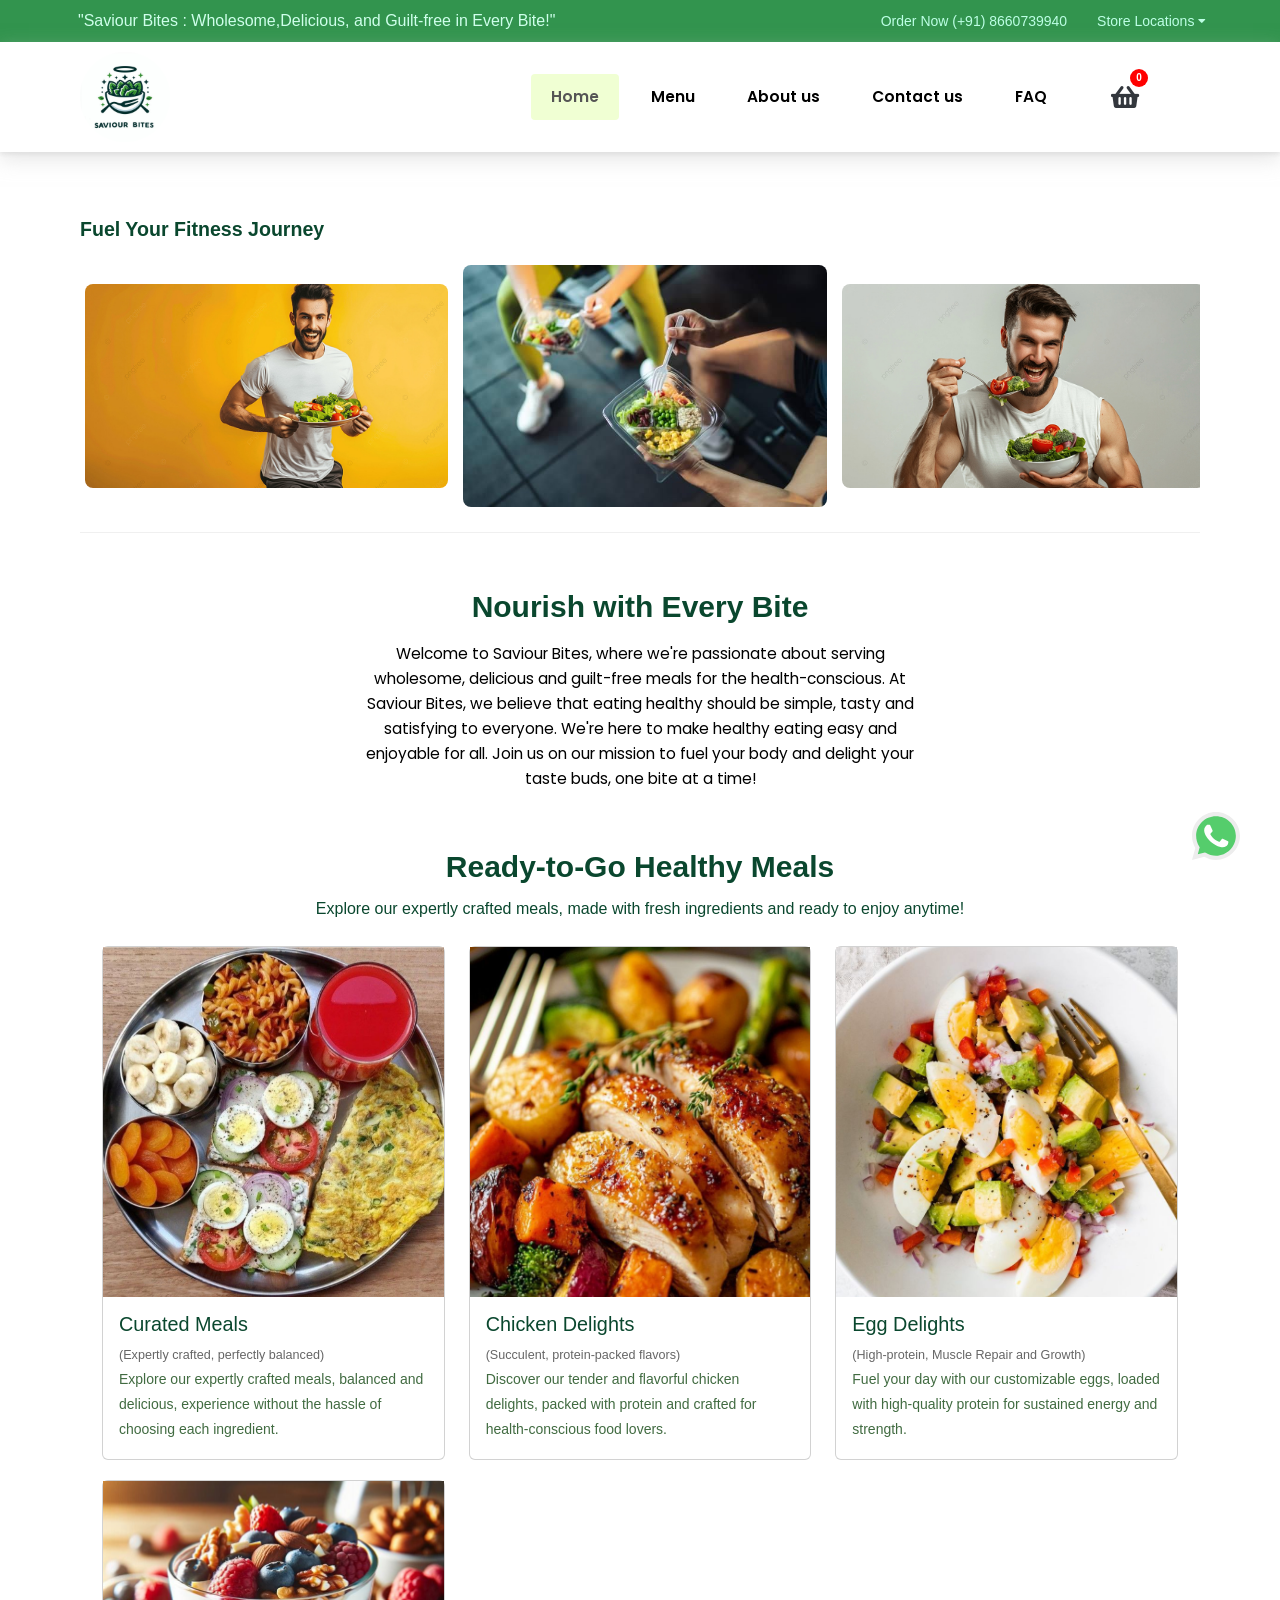
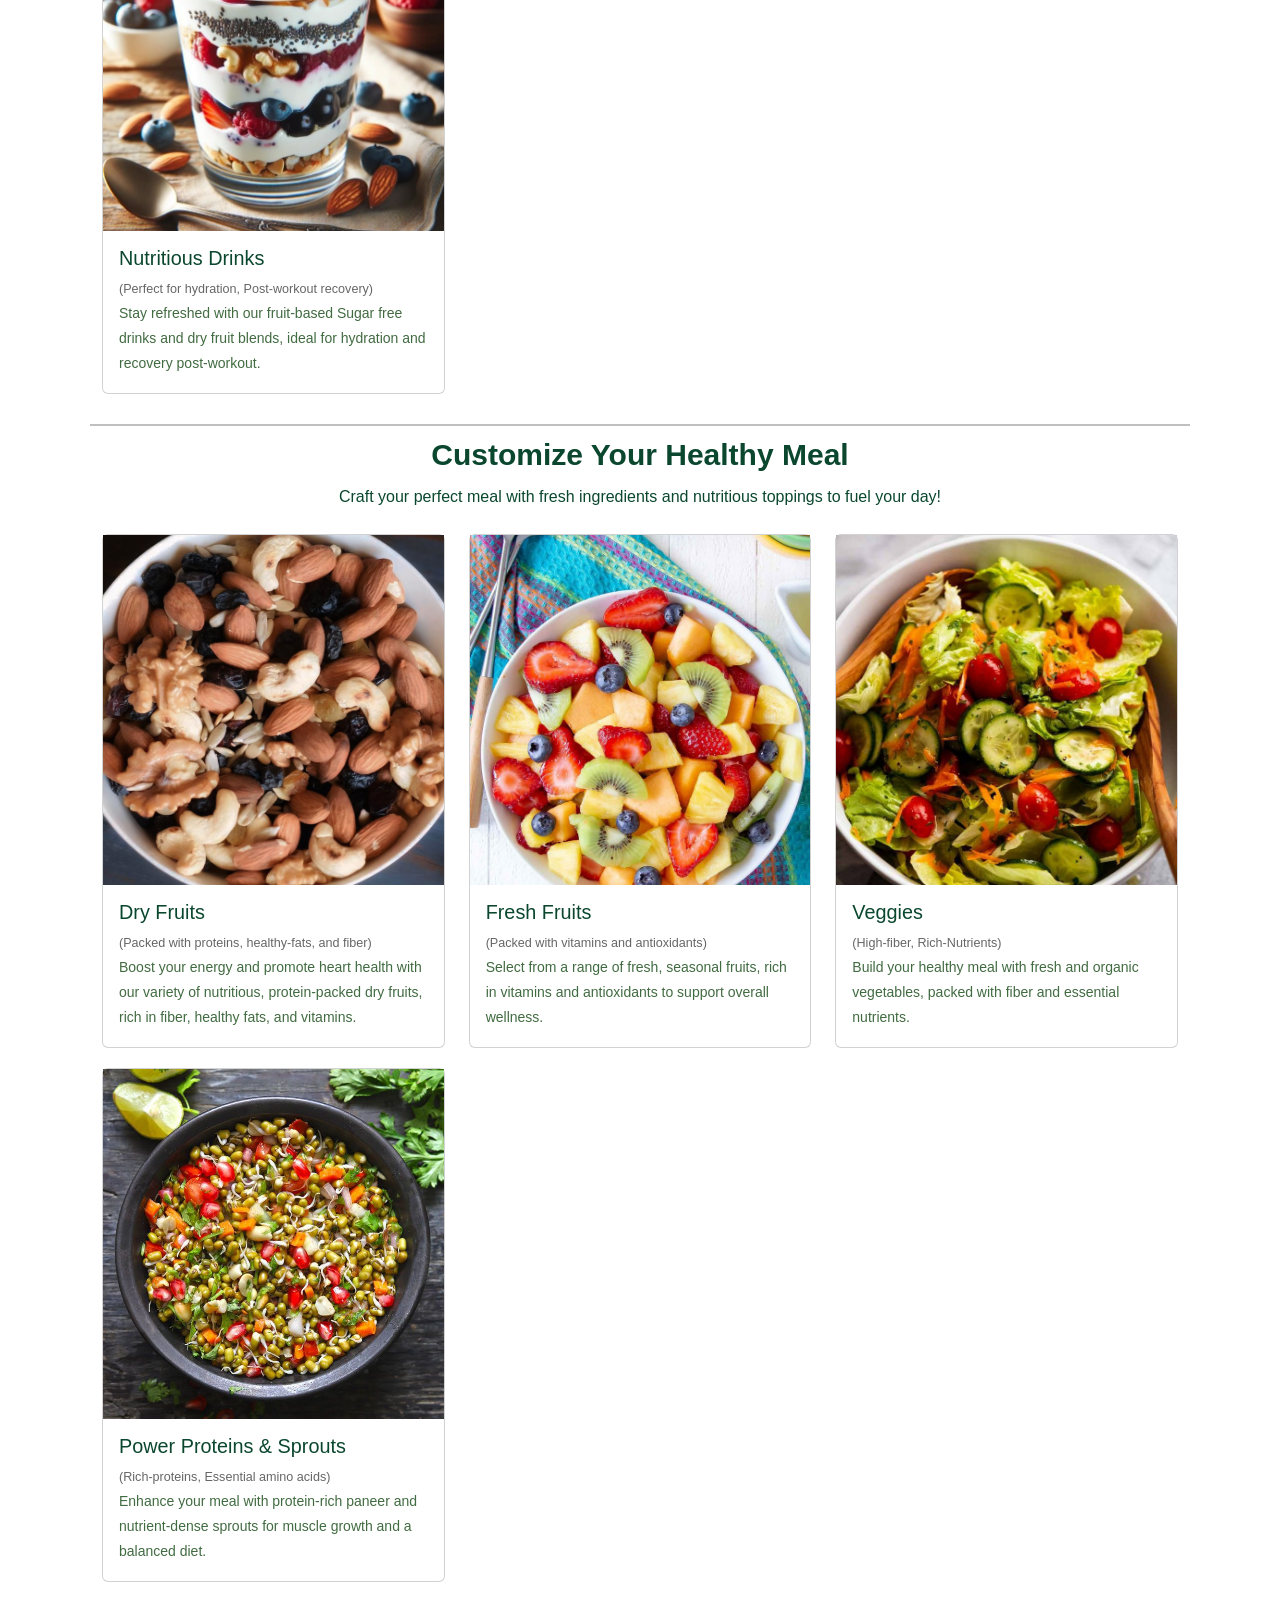
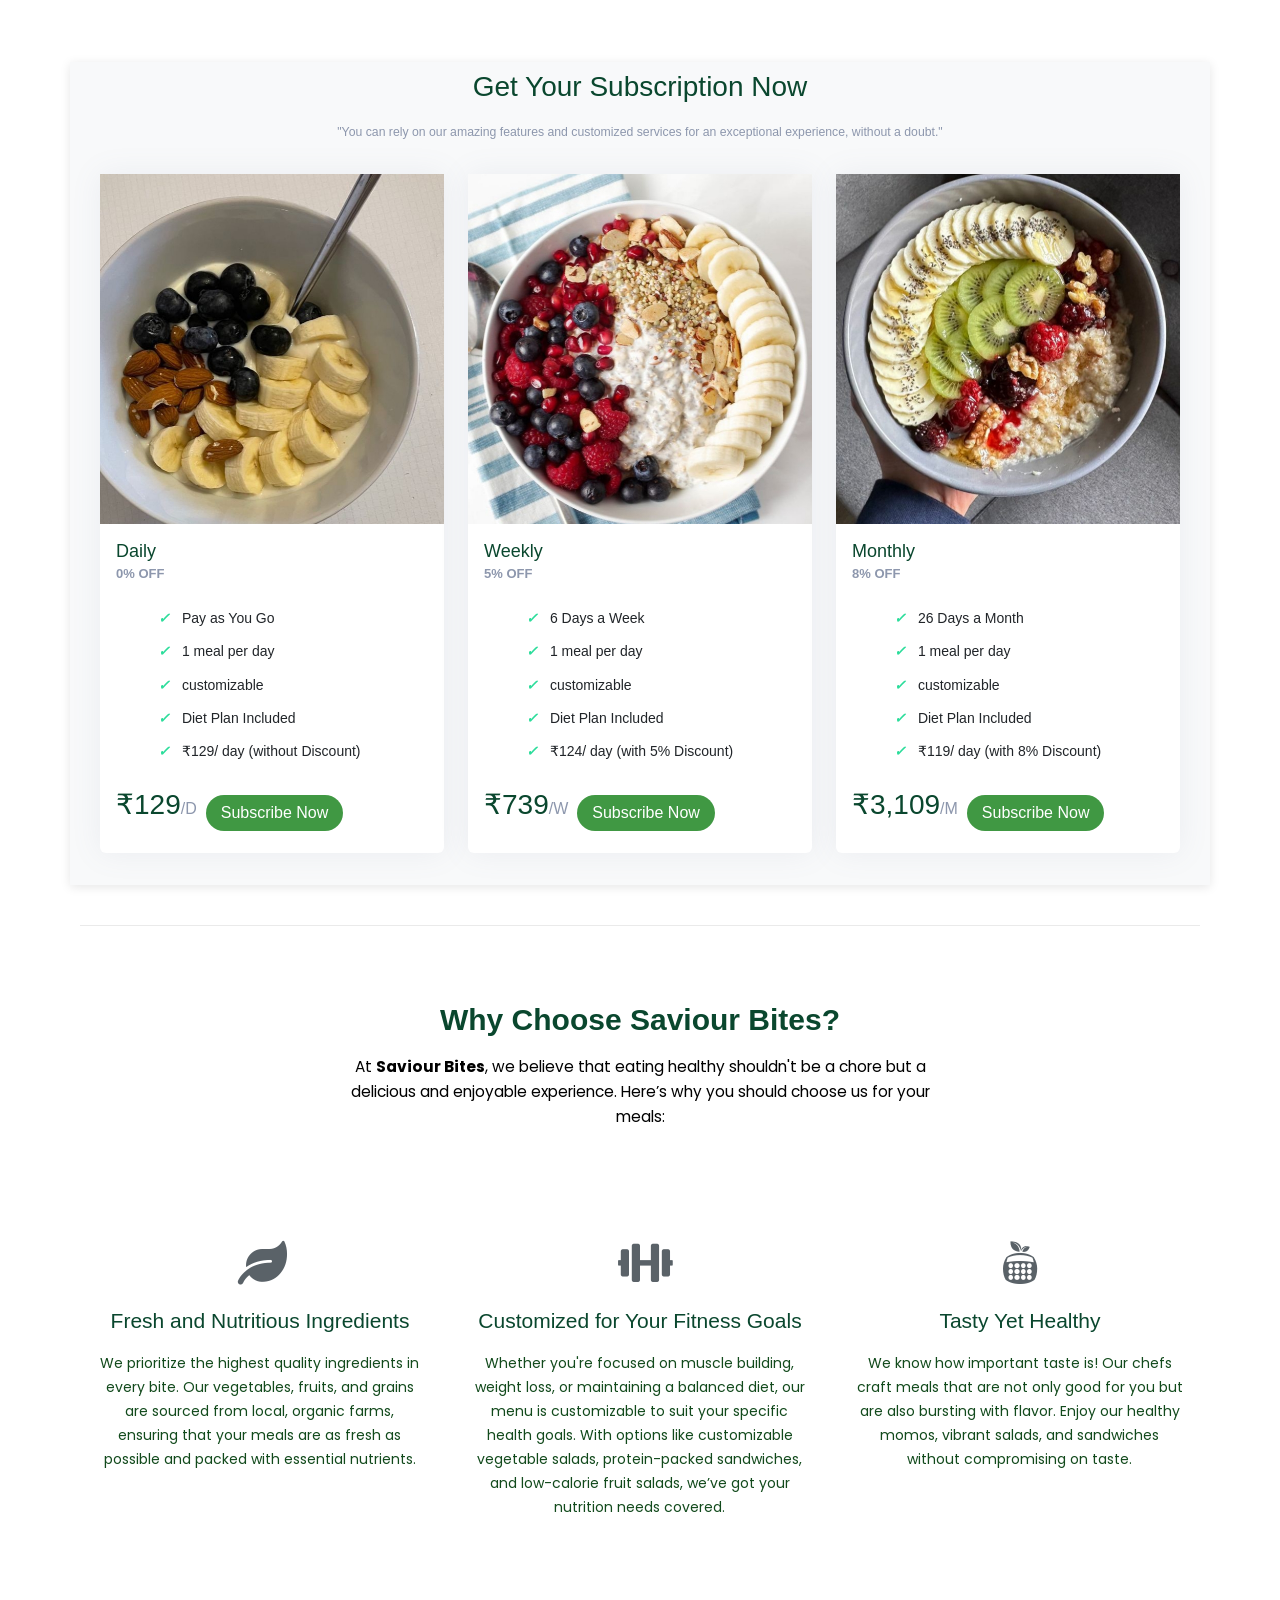
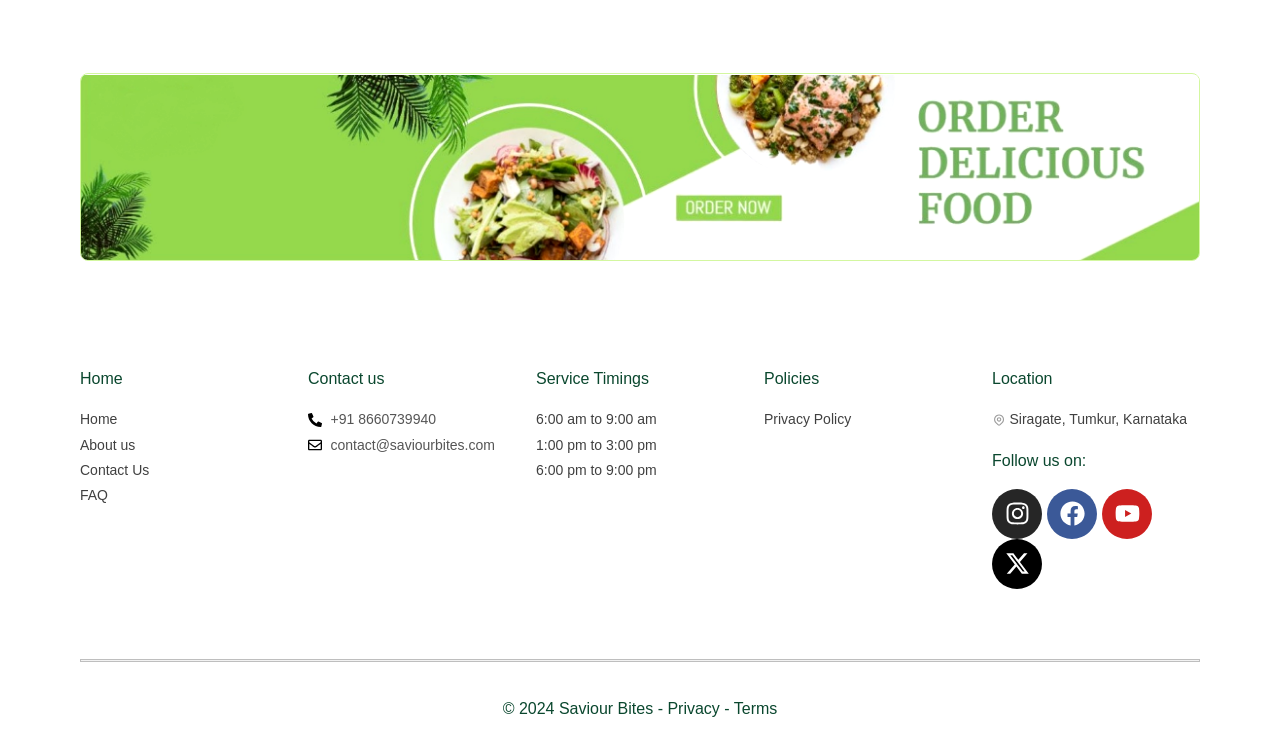
==== index.html @ cc103e24 "Add files via upload" ====
<!DOCTYPE html>
<html lang = "en">
<head>
    <meta charset = "UTF-8">
    <meta name = "viewport" content = "width=device-width, initial scale = 1.0" >
    <title>Saviour Bites</title>

    <link rel = "stylesheet" href="css/style.css?v=1.0">
    <link href ="https://cdn.jsdelivr.net/npm/bootstrap@5.3.0-alpha2/dist/css/bootstrap.min.css" rel="stylesheet"
      integrity ="sha384-aFq/bzH65dt+w6FI2ooMVUpc+21e0SRygnTpmBvdBgSdnuTN7QbdgL+OapgHtvPp" crossorigin="anonymous">

    <link href="https://cdn.jsdelivr.net/npm/bootstrap-icons/font/bootstrap-icons.css" rel="stylesheet">

      
      <meta name='robots' content='max-image-preview:large'/>
      <script>
          window._wca = window._wca || [];
      </script>

      <link rel="dns-prefetch" href="//fonts.googleapis.com">
      <link rel="dns-prefetch" href="//s.w.org">


      <link href="https://fonts.googleapis.com/css?family=Rubik:100,300,400,500,700|Poppins:100,300,400,500,700|Oswald:100,300,400,500,700&display=swap" rel="stylesheet">
      <link href="https://fonts.gstatic.com/s/rubik/v28/iJWKBXyIfDnIV7nBrXw.woff2" >
      <link href="https://fonts.gstatic.com/s/poppins/v21/pxiEyp8kv8JHgFVrJJfecg.woff2" >
      <link href="https://fonts.gstatic.com/s/poppins/v21/pxiByp8kv8JHgFVrLEj6Z1xlFQ.woff2" >
           
      <script type='application/javascript' id='pys-version-script'>
          console.log('PixelYourSite Free version 9.7.2');
      </script>

      <link rel='dns-prefetch' href='//stats.wp.com'/>
      <link rel='dns-prefetch' href='//www.googletagmanager.com'/>
 

      <link rel='stylesheet' id='freshio-style-css' href='css/wp-content-themes-freshio-Styles.css' type='text/css' media='all'/>
      <link rel='stylesheet' id='elementor-frontend-css' href='css/wp-content-plugins-elementor-frontend.css' type='text/css' media='all'/>
      <link rel='stylesheet' id='widget-nav-menu-css' href='css/navigation-bar.css' type='text/css' media='all'/>
      <link rel='stylesheet' id='google-fonts-1-css' href='https://fonts.googleapis.com/css?family=Rubik%3A100%2C100italic%2C200%2C200italic%2C300%2C300italic%2C400%2C400italic%2C500%2C500italic%2C600%2C600italic%2C700%2C700italic%2C800%2C800italic%2C900%2C900italic%7CPoppins%3A100%2C100italic%2C200%2C200italic%2C300%2C300italic%2C400%2C400italic%2C500%2C500italic%2C600%2C600italic%2C700%2C700italic%2C800%2C800italic%2C900%2C900italic%7COswald%3A100%2C100italic%2C200%2C200italic%2C300%2C300italic%2C400%2C400italic%2C500%2C500italic%2C600%2C600italic%2C700%2C700italic%2C800%2C800italic%2C900%2C900italic&#038;display=auto&#038;ver=9e6a04923c2b57bd9000aa3bba533e2a' type='text/css' media='all'/>
      <link rel="stylesheet" href="https://cdnjs.cloudflare.com/ajax/libs/font-awesome/5.15.4/css/all.min.css">
      <link rel="preconnect" href="https://fonts.gstatic.com/" crossorigin>


      <!-- For Adverstiement purpose through social media platforms-->
      <!-- Meta Pixel Code -->

      <script type='text/javascript'>
        !function(f, b, e, v, n, t, s) {
            if (f.fbq) return;
            n = f.fbq = function() {
                n.callMethod ? n.callMethod.apply(n, arguments) : n.queue.push(arguments)
            };
            if (!f._fbq) f._fbq = n;
            n.push = n;
            n.loaded = !0;
            n.version = '2.0';
            n.queue = [];
            t = b.createElement(e);
            t.async = !0;
            t.src = v;
            s = b.getElementsByTagName(e)[0];
            s.parentNode.insertBefore(t, s)
        }(window, document, 'script', 'https://connect.facebook.net/en_US/fbevents.js?v=next');
    
        fbq('init', 'YOUR_PIXEL_ID');

        fbq('track', 'PageView');
    </script>
    
    <noscript>
        <img height="1" width="1" style="display:none" alt="fbpx"
            src="Images/https://www.facebook.com/tr?id=YOUR_PIXEL_ID&ev=PageView&noscript=1"/>
    </noscript>

    <!-- End Meta Pixel Code -->
      
    <!-- Jetpack Open Graph Tags     --  used to control how your website's content appears when it's shared on social media platforms-->

      <meta property="og:type" content="website"/>
      <meta property="og:title" content="Saviour Bites"/>
      <meta property="og:description" content="Saviour Bites : Wholesome,Delicious, and Guilt-free in Every Bite!"/>
      <meta property="og:url" content="https://saviourbites.com"/>
      <meta property="og:site_name" content="Saviour Bites"/>
      <meta property="og:image" content="https://saviourbites.com/Images/Saviour Bites.jpeg"/>
      <meta property="og:image:width" content="1500"/>
      <meta property="og:image:height" content="700"/>
      <meta property="og:image:alt" content="Saviour Bites Logo"/>
      <meta property="og:locale" content="en_US"/>
      <meta name="twitter:text:title" content="Saviour Bites"/>
      <meta name="twitter:card" content="summary_large_image"/>

      <!-- End Jetpack Open Graph Tags -->


           <link rel="icon" href="Images/Saviour Bites.jpeg" sizes="32x32"/>
           <link rel="icon" href="Images/Saviour Bites.jpeg" sizes="192x192"/>
           <link rel="apple-touch-icon" href="Images/Saviour Bites.jpeg"/>
           <meta name="msapplication-TileImage" content="Images/Saviour Bites.jpeg"/>

</head>

<body>
    <div data-elementor-type="header" data-elementor-id="8559" class="elementor elementor-8559 elementor-location-header" data-elementor-post-type="elementor_library">      
        <div class="elementor-section elementor-top-section elementor-element elementor-element-5d0e5c3 elementor-hidden-tablet elementor-hidden-mobile elementor-section-boxed elementor-section-height-default elementor-section-height-default" data-id="5d0e5c3" data-element_type="section" data-settings="{&quot;background_background&quot;:&quot;classic&quot;}">
            <div class="elementor-container elementor-column-gap-default">
                <div class="elementor-column elementor-col-33 elementor-top-column elementor-element elementor-element-5bac8dc" data-id="5bac8dc" data-element_type="column">
                    <div class="elementor-widget-wrap elementor-element-populated">
                        <div class="elementor-element elementor-element-616f08c elementor-widget elementor-widget-heading" data-id="616f08c" data-element_type="widget" data-widget_type="heading.default">
                            <div class="elementor-widget-container">
                                <h2 class="elementor-heading-title elementor-size-default">"Saviour Bites : Wholesome,Delicious, and Guilt-free in Every Bite!"</h2>
                            </div>
                        </div>
                    </div>
                </div>

                <div class="elementor-column elementor-col-33 elementor-top-column elementor-element elementor-element-6a9e9ea" data-id="6a9e9ea" data-element_type="column">
                    <div class="elementor-widget-wrap elementor-element-populated">
                        <div class="elementor-element elementor-element-df2bffa elementor-widget elementor-widget-icon-box" data-id="df2bffa" data-element_type="widget" data-widget_type="icon-box.default">
                            <div class="elementor-widget-container">
                                <div class="elementor-icon-box-wrapper">
                                    <div class="elementor-icon-box-content">
                                        <h3 class="elementor-icon-box-title">
                                            <a target="_blank" href="https://api.whatsapp.com/send?phone=918660739940" rel="nofollow noopener noreferrer" class="wa__stt wa__stt_online">Order Now (+91) 8660739940</a>
                                        </h3>
                                    </div>
                                </div>
                            </div>
                        </div>
                    </div>
                </div>

                <div class="elementor-column elementor-col-33 elementor-top-column elementor-element elementor-element-4b9b57f" data-id="4b9b57f" data-element_type="column">
                    <div class="elementor-widget-wrap elementor-element-populated">
                        <div class="elementor-element elementor-element-154e8f0 elementor-nav-menu__align-end elementor-nav-menu--stretch elementor-nav-menu__text-align-center elementor-nav-menu--dropdown-tablet elementor-widget elementor-widget-nav-menu" data-id="154e8f0" data-element_type="widget" data-settings="{&quot;full_width&quot;:&quot;stretch&quot;,&quot;layout&quot;:&quot;horizontal&quot;,&quot;submenu_icon&quot;:{&quot;value&quot;:&quot;&lt;i class=\&quot;fas fa-caret-down\&quot;&gt;&lt;\/i&gt;&quot;,&quot;library&quot;:&quot;fa-solid&quot;}}" data-widget_type="nav-menu.default">
                            <div class="elementor-widget-container">
                                <nav aria-label="Menu" class="elementor-nav-menu--main elementor-nav-menu__container elementor-nav-menu--layout-horizontal e--pointer-none">
                                    <ul id="menu-1-154e8f0" class="elementor-nav-menu">
                                        <li class="menu-item menu-item-type-custom menu-item-object-custom menu-item-has-children menu-item-8462">
                                            <a href="#" class="elementor-item elementor-item-anchor" tabindex="-1">Store locations
                                               <i class="fas fa-caret-down dropdown-icon"></i> <!-- Added dropdown icon here -->
                                            </a>
                                            <ul class="submenu elementor-nav-menu">
                                                <li class="loc1 menu-item menu-item-type-custom menu-item-object-custom menu-item-8460">
                                                    <a href="#" class="elementor-sub-item">Tumkur, Karnataka</a>
                                                </li>
                                            </ul>
                                        </li>
                                    </ul>
                                </nav>
                                <nav class="elementor-nav-menu--dropdown elementor-nav-menu__container" aria-hidden="true">
                                    <ul id="menu-2-154e8f0" class="elementor-nav-menu">
                                        <li class="menu-item menu-item-type-custom menu-item-object-custom menu-item-has-children menu-item-8462">
                                            <a href="#" class="elementor-item elementor-item-anchor" tabindex="-1">Store locations
                                                <i class="fas fa-caret-down dropdown-icon"></i> <!-- Added dropdown icon here -->
                                            </a>
                                            <ul class="submenu elementor-nav-menu">
                                                <li class="loc1 menu-item menu-item-type-custom menu-item-object-custom menu-item-8460">
                                                    <a href="#" class="elementor-sub-item" tabindex="-1">Tumkur, Karnataka</a>
                                                </li>
                                            </ul>
                                        </li>
                                    </ul>
                                </nav>
                            </div>
                        </div>
                    </div>
                </div>
            </div>
        </div>

        <!--Navigation-->
        <section class="elementor-section elementor-top-section elementor-element elementor-element-4797636 elementor-hidden-tablet elementor-hidden-mobile elementor-section-boxed elementor-section-height-default elementor-section-height-default" data-id="4797636" data-element_type="section" data-settings="{&quot;background_background&quot;:&quot;classic&quot;,&quot;sticky&quot;:&quot;top&quot;,&quot;sticky_on&quot;:[&quot;desktop&quot;,&quot;tablet&quot;,&quot;mobile&quot;],&quot;sticky_offset&quot;:0,&quot;sticky_effects_offset&quot;:0}">
            <div class="elementor-container elementor-column-gap-default">
                <div class="elementor-column elementor-col-33 elementor-top-column elementor-element elementor-element-88d2fa5" data-id="88d2fa5" data-element_type="column">
                    <div class="elementor-widget-wrap elementor-element-populated elementor-element-5797">
                        <div class="elementor-element elementor-element-40a7931 elementor-widget elementor-widget-image" data-id="40a7931" data-element_type="widget" data-widget_type="image.default">
                            <div class="elementor-widget-container">
                                <a href="https://saviourbites.com">
                                    <img width="404" height="296" src="Images/Saviour Bites.jpeg" class="attachment-full size-full wp-image-7070" alt="Saviour Bites Logo" fetchpriority="high">
                                </a>
                            </div>
                        </div>
                    </div>
                </div>    
                <div class="elementor-column elementor-col-33 elementor-top-column elementor-element elementor-element-2c1681c" data-id="2c1681c" data-element_type="column">
                    <div class="elementor-widget-wrap elementor-element-populated">
                        <div class="elementor-element elementor-element-26db349 elementor-nav-menu__align-end elementor-nav-menu--stretch elementor-nav-menu__text-align-center elementor-nav-menu--dropdown-tablet elementor-nav-menu--toggle elementor-nav-menu--burger elementor-widget elementor-widget-nav-menu" data-id="26db349" data-element_type="widget" data-settings="{&quot;full_width&quot;:&quot;stretch&quot;,&quot;layout&quot;:&quot;horizontal&quot;,&quot;submenu_icon&quot;:{&quot;value&quot;:&quot;&lt;i class=\&quot;fas fa-caret-down\&quot;&gt;&lt;\/i&gt;&quot;,&quot;library&quot;:&quot;fa-solid&quot;},&quot;toggle&quot;:&quot;burger&quot;}" data-widget_type="nav-menu.default">
                            <div class="elementor-widget-container">
                                <nav aria-label="Menu" class="elementor-nav-menu--main elementor-nav-menu__container elementor-nav-menu--layout-horizontal e--pointer-background e--animation-fade">
                                    <ul id="menu-1-26db349" class="elementor-nav-menu">
                                        <li class="menu-item menu-item-type-post_type menu-item-object-page menu-item-home current-menu-item page_item page-item-55 current_page_item menu-item-7123">
                                            <a href="https://saviourbites.com" aria-current="page" class="elementor-item elementor-item-active">Home</a>
                                        </li>
                                        <li class="menu-item menu-item-type-post_type menu-item-object-page menu-item-7126">
                                            <a href="menu" class="elementor-item">Menu</a>
                                            <ul class="submenu">
                                                <li><a href="curatedmeals">Curated Meals</a></li>
                                                <li><a href="chicken">Chicken Delights</a></li>
                                                <li><a href="egg">Egg Delights</a></li>
                                                <li><a href="drinks">Nutritious Drinks</a></li>
                <!--                                <li><a href="heartybites">Hearty Bites</a></li>           -->
                                                <li><a href="dryfruits">Dry Fruits</a></li>
                                                <li><a href="fruits">Fresh Fruits</a></li>
                                                <li><a href="veggies">Veggies</a></li>
                                                <li><a href="sprouts">Power Proteins & Sprouts</a></li>

                                            </ul>
                                        </li>
                                        <li class="menu-item menu-item-type-post_type menu-item-object-page menu-item-7124">
                                            <a href="about" class="elementor-item">About us</a>
                                        </li>
                                        <li class="menu-item menu-item-type-post_type menu-item-object-page menu-item-7125">
                                            <a href="contact" class="elementor-item">Contact us</a>
                                        </li>
                                        <li class="menu-item menu-item-type-post_type menu-item-object-page menu-item-7125">
                                            <a href="faq" class="elementor-item ">FAQ</a>
                                        </li>
                                    </ul>
                                </nav>  
                                <div class="elementor-menu-toggle elementor-active" role="button" tabindex="0" aria-label="Menu Toggle" aria-expanded="false">
                                    <i aria-hidden="true" role="presentation" class="elementor-menu-toggle__icon--open fas fa-bars"></i>
                                    <i aria-hidden="true" role="presentation" class="elementor-menu-toggle__icon--close eicon-close"></i>
                                    <span class="elementor-screen-only">Menu</span>
                                </div>
                                <nav class="elementor-nav-menu--dropdown elementor-nav-menu--dropdown-1 elementor-nav-menu__container" aria-hidden="true">
                                    <ul id="menu-2-26db349" class="elementor-nav-menu">
                                        <li class="menu-item menu-item-type-post_type menu-item-object-page menu-item-home current-menu-item page_item page-item-55 current_page_item menu-item-7123">
                                            <a href="https://saviourbites.com" aria-current="page" class="elementor-item elementor-item-active" tabindex="-1">Home</a>
                                        </li>
                                        <li class="menu-item menu-item-type-post_type menu-item-object-page menu-item-7126">
                                            <a href="menu" class="elementor-item" tabindex="-1">Menu</a>
                                            <ul class="submenu">
                                                <li><a href="curatedmeals">Curated Meals</a></li>
                                                <li><a href="chicken">Chicken Delights</a></li>
                                                <li><a href="egg">Egg Delights</a></li>
                                                <li><a href="drinks">Nutritious Drinks</a></li>
                <!--                                <li><a href="heartybites">Hearty Bites</a></li>           -->
                                                <li><a href="dryfruits">Dry Fruits</a></li>
                                                <li><a href="fruits">Fresh Fruits</a></li>
                                                <li><a href="veggies">Veggies</a></li>
                                                <li><a href="sprouts">Power Proteins & Sprouts</a></li>                                                
                                            </ul>
                                        </li>
                                        <li class="menu-item menu-item-type-post_type menu-item-object-page menu-item-7124">
                                            <a href="about" class="elementor-item" tabindex="-1">About us</a>
                                        </li>
                                        <li class="menu-item menu-item-type-post_type menu-item-object-page menu-item-7125">
                                            <a href="contact" class="elementor-item" tabindex="-1">Contact us</a>
                                        </li>
                                        <li class="menu-item menu-item-type-post_type menu-item-object-page menu-item-7125">
                                            <a href="faq" class="elementor-item">FAQ</a>
                                        </li>
                                    </ul>
                                </nav>  
                            </div>
                        </div>
                    </div>
                </div>  

                <div id="cart-sidebar" class="cart-sidebar">
                    <div class="cart-header">
                        <button class="close-cart" onclick="toggleCart()">X</button>
                        <h2>Your Cart</h2>
                    </div>
                    <div id="cart-container">
                        <!-- Cart items will display here -->
                    </div>
                </div>
                    
                <div class=" elementor-column elementor-col-33 elementor-top-column elementor-element elementor-element-699006c elementor-hidden-tablet elementor-hidden-mobile" data-id="699006c" data-element_type="column">
                    <div class=" elementor-widget-wrap elementor-element-populated ">                 
        <!--            <a href="cart" class="elementor-button-1">    -->
                            <div class="icon-container" onclick="toggleCart()">
                                <i class="fas fa-shopping-basket fa-shopping-basket-1" aria-hidden="true"></i>
                                <span class="elementor-button-icon-qty" data-counter="0">0</span>
                            </div>
        <!--            </a>     -->
                    </div>
                </div>   
            </div>
        </section>

        <section class="elementor-section elementor-top-section elementor-element elementor-element-5eefcd9 elementor-hidden-desktop elementor-section-boxed elementor-section-height-default elementor-section-height-default" data-id="5eefcd9" data-element_type="section" data-settings="{&quot;background_background&quot;:&quot;classic&quot;,&quot;sticky&quot;:&quot;top&quot;,&quot;sticky_on&quot;:[&quot;desktop&quot;,&quot;tablet&quot;,&quot;mobile&quot;],&quot;sticky_offset&quot;:0,&quot;sticky_effects_offset&quot;:0}">
            <div class="elementor-container elementor-column-gap-default">
                <div class="elementor-column elementor-col-33 elementor-top-column elementor-element elementor-element-c3b3f83" data-id="c3b3f83" data-element_type="column">
                    <div class="elementor-widget-wrap elementor-element-populated">
                        <div class="elementor-element elementor-element-50c31d9 elementor-widget elementor-widget-image" data-id="50c31d9" data-element_type="widget" data-widget_type="image.default">
                            <div class="elementor-widget-container">
                                <a href="https://saviourbites.com">
                                    <img width="404" height="296" src="Images/Saviour Bites.jpeg" class="attachment-full size-full wp-image-7070" alt="Saviour Bites Logo" fetchpriority="high">
                                </a>
                            </div>
                        </div>
                    </div>
                </div> 

                   <!-- Cart Sidebar -->

                <div id="cart-sidebar-mobile" class="cart-sidebar">
                    <div class="cart-header">
                        <button class="close-cart" onclick="toggleCart()">X</button>
                        <h2>Your Cart</h2>
                    </div>
                    <div id="cart-container-mobile">
                        <!-- Cart items will display here -->
                    </div>
                </div>
                
                    
                <div class="elementor-column elementor-col-33 elementor-top-column elementor-element elementor-element-3c622f5" data-id="3c622f5" data-element_type="column">
                    <div class="elementor-widget-wrap elementor-element-populated">
                        <div class="icon-container" onclick="toggleCart()">
                            <i class="fas fa-shopping-basket fa-shopping-basket-1" aria-hidden="true"></i>
                            <span class="elementor-button-icon-qty" data-counter="0">0</span>
                        </div>
                    </div>
                </div>
                              
                           
                <div class="elementor-column elementor-col-33 elementor-top-column elementor-element elementor-element-59cdae3" data-id="59cdae3" data-element_type="column">
                    <div class="elementor-widget-wrap elementor-element-populated">
                        <div class="elementor-element elementor-element-4d78a4d elementor-nav-menu__align-end elementor-nav-menu--stretch elementor-nav-menu__text-align-center elementor-nav-menu--dropdown-tablet elementor-nav-menu--toggle elementor-nav-menu--burger elementor-widget elementor-widget-nav-menu" data-id="4d78a4d" data-element_type="widget" data-settings="{&quot;full_width&quot;:&quot;stretch&quot;,&quot;layout&quot;:&quot;horizontal&quot;,&quot;submenu_icon&quot;:{&quot;value&quot;:&quot;&lt;i class=\&quot;fas fa-caret-down\&quot;&gt;&lt;\/i&gt;&quot;,&quot;library&quot;:&quot;fa-solid&quot;},&quot;toggle&quot;:&quot;burger&quot;}" data-widget_type="nav-menu.default">
                            <nav aria-label="Menu" class="elementor-nav-menu--main elementor-nav-menu__container elementor-nav-menu--layout-horizontal e--pointer-underline e--animation-slide">
                                <ul id="menu-1-4d78a4d" class="elementor-nav-menu">
                                    <li class="menu-item menu-item-type-post_type menu-item-object-page menu-item-home current-menu-item page_item page-item-55 current_page_item menu-item-7123">
                                        <a href="https://saviourbites.com" aria-current="page" class="elementor-item elementor-item-active">Home</a>
                                    </li>
                                    <li class="menu-item menu-item-type-post_type menu-item-object-page menu-item-7126">
                                        <a href="menu" class="elementor-item">Menu</a>
                                        <ul class="submenu">
                                            <li><a href="curatedmeals">Curated Meals</a></li>
                                            <li><a href="chicken">Chicken Delights</a></li>
                                            <li><a href="egg">Egg Delights</a></li>
                                            <li><a href="drinks">Nutritious Drinks</a></li>
                <!--                                <li><a href="heartybites">Hearty Bites</a></li>           -->
                                            <li><a href="dryfruits">Dry Fruits</a></li>
                                            <li><a href="fruits">Fresh Fruits</a></li>
                                            <li><a href="veggies">Veggies</a></li>
                                            <li><a href="sprouts">Power Proteins & Sprouts</a></li>
                                            
                                        </ul>
                                    </li>
                                    <li class="menu-item menu-item-type-post_type menu-item-object-page menu-item-7124">
                                        <a href="about" class="elementor-item">About us</a>
                                    </li>
                                    <li class="menu-item menu-item-type-post_type menu-item-object-page menu-item-7125">
                                        <a href="contact" class="elementor-item">Contact us</a>
                                    </li>
                                    <li class="menu-item menu-item-type-post_type menu-item-object-page menu-item-7125">
                                        <a href="faq" class="elementor-item ">FAQ</a>
                                    </li>
                                </ul>
                            </nav>
                            <div class="toggle-1" role="button" tabindex="0" aria-label="Menu Toggle" aria-expanded="false">
                                <i aria-hidden="true" role="presentation" class="toggle-icon-open fas fa-bars"></i>
                                <i aria-hidden="true" role="presentation" class="toggle-icon-close  fas fa-times"></i>
                                <span class="elementor-screen-only">Menu</span>
                            </div>
                            <nav class="elementor-nav-menu--dropdown-1" aria-hidden="true">
                                <ul id="menu-expand widget_nav_menu" >
                                    <li class="menu-item menu-item-type-post_type menu-item-object-page menu-item-home current-menu-item nav-menu-mob page_item page-item-55 current_page_item menu-item-7123">
                                        <a href="https://saviourbites.com" aria-current="page" class="elementor-item elementor-item-active" tabindex="-1">Home</a>
                                    </li>
                                    <li class="menu-item menu-item-7126   ">
                                        <a href="menu" class="elementor-item accordion-menu nav-menu-mob" tabindex="-1">
                                            <span class="menu-text">Menu</span>
                                            <i class="bi bi-chevron-down ms-auto"></i>
                                        </a>
                                        <ul class="submenu-1" style="display: none;">
                                            <li><a href="curatedmeals">Curated Meals</a></li>
                                            <li><a href="chicken">Chicken Delights</a></li>
                                            <li><a href="egg">Egg Delights</a></li>
                                            <li><a href="drinks">Nutritious Drinks</a></li>
                <!--                                <li><a href="heartybites">Hearty Bites</a></li>           -->
                                            <li ><a href="dryfruits">Dry Fruits</a></li>
                                            <li><a href="fruits">Fresh Fruits</a></li>
                                            <li><a href="veggies">Veggies</a></li>
                                            <li><a href="sprouts">Power Proteins & Sprouts</a></li>                                           
                                            
                                        </ul>
                                    </li>
                                    <li class="menu-item menu-item-type-post_type menu-item-object-page menu-item-7124 nav-menu-mob">
                                        <a href="about" class="elementor-item " tabindex="-1">About us</a>
                                    </li>
                                    <li class="menu-item menu-item-type-post_type menu-item-object-page menu-item-7125 nav-menu-mob">
                                        <a href="contact" class="elementor-item " tabindex="-1">Contact us</a>
                                    </li>
                                    <li class="menu-item menu-item-type-post_type menu-item-object-page menu-item-7125 nav-menu-mob">
                                        <a href="faq" class="elementor-item ">FAQ</a>
                                    </li>
                                </ul>
                            </nav>  
                        </div>
                    </div>
                </div>
            </div>
        </section>
    </div> 

    <style id="redux-template-overrides"></style>

    
    <div data-elementor-type="wp-page" data-elementor-id="55" class="elementor elementor-55" data-elementor-post-type="page">
        <div class="elementor-section elementor-top-section elementor-element elementor-element-8b393b2 elementor-section-boxed elementor-section-height-default elementor-section-height-default" data-id="8b393b2" data-element_type="section">
            <div class="elementor-container elementor-column-gap-default">
                <div class="elementor-column elementor-col-100 elementor-top-column elementor-element elementor-element-f22ba72" data-id="f22ba72" data-element_type="column">
                    <div class="elementor-widget-wrap elementor-element-populated">
                        <div class="elementor-element elementor-element-6e1215a elementor-widget elementor-widget-heading" data-id="6e1215a" data-element_type="widget" data-widget_type="heading.default">
                            <div class="elementor-widget-container">
                                <h2 class="elementor-heading-title elementor-size-default " style="color : #0A472E;"><b>Fuel Your Fitness Journey</b></h2>
                            </div>
                        </div>

                        <style>
                            .swiper-slide {
                               margin-right: 5px !important; /* Adjust this value for the desired space between icons */
                               padding: 5px !important;
                           }

                       </style>

                        <!--Carousel swiper slide-->
                        <section class="elementor-section elementor-inner-section elementor-element elementor-element-7887283 elementor-section-boxed elementor-section-height-default elementor-section-height-default" data-id="7887283" data-element_type="section" style="padding: 0px;">
                            <div class="elementor-container elementor-column-gap-default" >
                                <div class="elementor-column elementor-col-100 elementor-inner-column elementor-element elementor-element-0f71100" data-id="0f71100" data-element_type="column" >
                                    <div class="elementor-widget-wrap elementor-element-populated" style="padding-bottom: 0px;">
                                        <div class="elementor-element elementor-element-e6e93fe elementor-widget elementor-widget-image-carousel" data-id="e6e93fe" data-element_type="widget" data-settings="{&quot;slides_to_show&quot;:&quot;3&quot;,&quot;slides_to_scroll&quot;:&quot;1&quot;,&quot;navigation&quot;:&quot;none&quot;,&quot;lazyload&quot;:&quot;yes&quot;,&quot;autoplay_speed&quot;:3000,&quot;autoplay&quot;:&quot;yes&quot;,&quot;pause_on_hover&quot;:&quot;yes&quot;,&quot;pause_on_interaction&quot;:&quot;yes&quot;,&quot;infinite&quot;:&quot;yes&quot;,&quot;speed&quot;:500,&quot;image_spacing_custom&quot;:{&quot;unit&quot;:&quot;px&quot;,&quot;size&quot;:20,&quot;sizes&quot;:[]},&quot;image_spacing_custom_tablet&quot;:{&quot;unit&quot;:&quot;px&quot;,&quot;size&quot;:&quot;&quot;,&quot;sizes&quot;:[]},&quot;image_spacing_custom_mobile&quot;:{&quot;unit&quot;:&quot;px&quot;,&quot;size&quot;:&quot;&quot;,&quot;sizes&quot;:[]}}" data-widget_type="image-carousel.default" >
                                            <div class="elementor-widget-container" >
                                                <div class="elementor-image-carousel-wrapper swiper" dir="ltr" >
                                                    <div class="elementor-image-carousel swiper-wrapper" aria-live="off">
                                                        <div class="swiper-slide" role="group" aria-roledescription="slide" aria-label="1 of 6" >
                                                            <a data-elementor-open-lightbox="yes" data-elementor-lightbox-slideshow="e6e93fe" data-elementor-lightbox-title="Man_Holding_Salad" data-e-action-hash="#elementor-action%3Aaction%3Dlightbox%26settings%3DeyJpZCI6ODkwOCwidXJsIjoiaHR0cHM6XC9cL3RoZXNpbXBseXNhbGFkLmNvbVwvd3AtY29udGVudFwvdXBsb2Fkc1wvMjAyMlwvMTFcLzIuanBnIiwic2xpZGVzaG93IjoiZTZlOTNmZSJ9" href="menu">
                                                                <figure>
                                                                    <img class="swiper-slide-image swiper-lazy" src="Images/Man_Holding_Salad.jpg" alt="Man_Holding_Salad"/>                                                                   
                                                                </figure>
                                                            </a>
                                                        </div>
                                                        <div class="swiper-slide" role="group" aria-roledescription="slide" aria-label="2 of 6">
                                                            <a data-elementor-open-lightbox="yes" data-elementor-lightbox-slideshow="e6e93fe" data-elementor-lightbox-title="Healthy_Eating_in_Gym" data-e-action-hash="#elementor-action%3Aaction%3Dlightbox%26settings%3DeyJpZCI6ODkwOSwidXJsIjoiaHR0cHM6XC9cL3RoZXNpbXBseXNhbGFkLmNvbVwvd3AtY29udGVudFwvdXBsb2Fkc1wvMjAyMlwvMTFcLzMuanBnIiwic2xpZGVzaG93IjoiZTZlOTNmZSJ9" href="menu">
                                                                <figure >
                                                                    <img class="swiper-slide-image swiper-lazy" src="Images/Healthy_Eating_in_Gym.jpg" alt="Healthy_Eating_in_Gym"/>                                                                    
                                                                </figure>
                                                            </a>
                                                        </div>
                                                        <div class="swiper-slide" role="group" aria-roledescription="slide" aria-label="3 of 6">
                                                            <a data-elementor-open-lightbox="yes" data-elementor-lightbox-slideshow="e6e93fe" data-elementor-lightbox-title="Man_Eating_Salad" data-e-action-hash="#elementor-action%3Aaction%3Dlightbox%26settings%3DeyJpZCI6ODkxMCwidXJsIjoiaHR0cHM6XC9cL3RoZXNpbXBseXNhbGFkLmNvbVwvd3AtY29udGVudFwvdXBsb2Fkc1wvMjAyMlwvMTFcLzQuanBnIiwic2xpZGVzaG93IjoiZTZlOTNmZSJ9" href="menu">
                                                                <figure >
                                                                    <img class="swiper-slide-image swiper-lazy" src="Images/Man_Eating_Salad.jpg"  alt="Man_Eating_Salad"/>                                                                    
                                                                </figure>
                                                            </a>
                                                        </div>                                
                                                    </div>
                                                </div>
                                            </div>
                                        </div>
                                        <div class="elementor-element elementor-element-bec878b elementor-widget-divider--view-line elementor-widget elementor-widget-divider" data-id="bec878b" data-element_type="widget" data-widget_type="divider.default" >
                                            <div class="elementor-widget-container" >
                                                <div class="elementor-divider" style="padding: 0px;">
                                                    <span class="elementor-divider-separator"></span>
                                                </div>
                                            </div>
                                        </div>
                                    </div>
                                </div>
                            </div>
                        </section>
                        

                        <!--Welcome to Saviour Bites-->
                        <section class="elementor-section elementor-top-section elementor-element elementor-element-62a266b elementor-section-boxed elementor-section-height-default elementor-section-height-default" data-id="62a266b" data-element_type="section" style="padding-top: 0px;">
                            <div class="elementor-container elementor-column-gap-default">
                                <div class="elementor-column elementor-col-100 elementor-top-column elementor-element elementor-element-3fc5981" data-id="3fc5981" data-element_type="column">
                                    <div class="elementor-widget-wrap elementor-element-populated">
                                        <div class="elementor-element elementor-element-3f0e1ee elementor-widget elementor-widget-heading" data-id="3f0e1ee" data-element_type="widget" data-widget_type="heading.default" style="padding-bottom: 5px;" >
                                            <div class="elementor-widget-container" >
                                                <h2 class="elementor-heading-title elementor-size-default" ><b>Nourish with Every Bite</b></h2>
                                            </div>
                                        </div>
                                        <div class="elementor-element elementor-element-c3faf10 elementor-widget elementor-widget-text-editor" data-id="c3faf10" data-element_type="widget" data-widget_type="text-editor.default">
                                            <div class="elementor-widget-container">
                                                <p>Welcome to Saviour Bites, where we're passionate about serving wholesome, delicious and guilt-free meals for the health-conscious. At Saviour Bites, we believe that eating healthy should be simple, tasty and satisfying to everyone. We're here to make healthy eating easy and enjoyable for all. Join us on our mission to fuel your body and delight your taste buds, one bite at a time!</p>
                                            </div>
                                        </div>
                                    </div>
                                </div>
                            </div>
                        </section> 

                        <style>
                            @media screen and (max-width: 768px) {
                                .elementor-element-40f1ee h3 {
                                    font-size: 10px !important; /* Reduce font size to fit */
                                    margin-top: 10px !important;
                                }       

                                .Title {
                                    margin-bottom: 5px !important;
                                }
                            }

                            @media screen and (min-width: 1000px) {
                                .Title {
                                    margin-bottom: 30px !important;
                                }
                            }
                        </style>

                        <style>
                            .content-section {
                                display: none; /* Hide all sections by default */
                            }
                            .active {
                                display: block; /* Show the active section */
                            }
                        </style>
                        
                        <div data-elementor-type="wp-page" data-elementor-id="55" class="elementor elementor-55" data-elementor-post-type="page">
                            <section class="elementor-section elementor-top-section elementor-element-62a266b elementor-section-boxed elementor-section-height-default elementor-section-height-default custom-accordion" data-id="62a266b" data-element_type="section" >                    
                                <div class="elementor-container elementor-column-gap-default" style="margin-bottom:40px;">
                                    <div class="elementor-widget-wrap elementor-element-populated ">

                                        <div class="Title elementor-element elementor-element-3f0e1ee elementor-widget elementor-widget-heading" data-id="prebuilt" data-element_type="widget" data-widget_type="heading.default">
                                            <div class="elementor-widget-container">
                                                <h2 class="elementor-heading-title elementor-size-default"><b>Ready-to-Go Healthy Meals</b></h2>
                                            </div>
                                        </div>


                                        <div style="padding-bottom: 5px; text-align: center;">
                                            <div class="elementor-element-40f1ee elementor-widget elementor-widget-container">
                                                <h3 class="elementor-heading-title elementor-size-default">Explore our expertly crafted meals, made with fresh ingredients and ready to enjoy anytime!</h3>
                                            </div>
                                        </div>
            
                                        <div class="container-fluid">
                                            <div class="row mt-4">

                                                <div class="col-12 col-sm-6 col-md-4">
                                                    <div class="card" style="margin-bottom: 20px;">
                                                        <a href="curatedmeals">
                                                            <img src="Images/curated_meals.jpg" class="card-img-top" alt="Curated meals">
                                                            <div class="card-body">
                                                                <h4 class="card-title">Curated Meals</h4>
                                                                <div style="font-size: 0.9em; color: #666;">(Expertly crafted, perfectly balanced)</div>
                                                                <p class="card-text">Explore our expertly crafted meals, balanced and delicious, experience without the hassle of choosing each ingredient.</p>                                            
                                                            </div>
                                                        </a>
                                                    </div>
                                                </div>

                                                
                                                <div class="col-12 col-sm-6 col-md-4">
                                                    <div class="card" style="margin-bottom: 20px;">
                                                        <a href="chicken">
                                                            <img src="Images/chicken.jpg" class="card-img-top" alt="Chicken Delights">
                                                            <div class="card-body">
                                                                <h4 class="card-title">Chicken Delights</h4>
                                                                <div style="font-size: 0.9em; color: #666;">(Succulent, protein-packed flavors)</div>
                                                                <p class="card-text">Discover our tender and flavorful chicken delights, packed with protein and crafted for health-conscious food lovers.</p>                                            
                                                            </div>
                                                        </a>
                                                    </div>
                                                </div>
                                                

                                                <!-- Egg Delights Card -->
                                                <div class="col-12 col-sm-6 col-md-4">
                                                    <div class="card" style="margin-bottom: 20px;">
                                                        <a href="egg">
                                                            <img src="Images/Eggs.jpg" class="card-img-top" alt="Egg Delights">
                                                            <div class="card-body">
                                                                <h4 class="card-title">Egg Delights</h4>
                                                                <div style="font-size: 0.9em; color: #666;">(High-protein, Muscle Repair and Growth)</div>
                                                                <p class="card-text">Fuel your day with our customizable eggs, loaded with high-quality protein for sustained energy and strength.</p>
                                                                
                                                            </div>
                                                        </a>
                                                    </div>
                                                </div>
                                        
                                                <!-- Nutritious Drinks Card -->
                                                <div class="col-12 col-sm-6 col-md-4">
                                                    <div class="card" style="margin-bottom: 20px;">
                                                        <a href="drinks">
                                                            <img src="Images/Dryfruit Drink.jpg" class="card-img-top" alt="Dry Fruits Drink">
                                                            <div class="card-body">
                                                                <h4 class="card-title">Nutritious Drinks</h4>
                                                                <div style="font-size: 0.9em; color: #666;">(Perfect for hydration, Post-workout recovery)</div>
                                                                <p class="card-text">Stay refreshed with our fruit-based Sugar free drinks and dry fruit blends, ideal for hydration and recovery post-workout.</p>
                                                            
                                                            </div>
                                                        </a>
                                                    </div>
                                                </div>
                                        
                                                <!-- Hearty Bites Card -->
<!--
                                                 <div class="col-12 col-sm-6 col-md-4">
                                                    <div class="card" style="margin-bottom: 20px;">
                                                        <a href="heartybites">
                                                            <img src="Images/hearty bites.jpg" class="card-img-top" alt="Hearty Bites">
                                                            <div class="card-body">
                                                                <h4 class="card-title">Hearty Bites</h4>
                                                                <div style="font-size: 0.9em; color: #666;">(Rich-nutrients, low in unhealthy-fats)</div>
                                                                <p class="card-text">Satisfy your cravings with fluffy pancakes, healthy sandwiches, and steamed momos, crafted to keep you energized without compromising taste.</p>                                            
                                                            </div>
                                                        </a>
                                                    </div>
                                                </div>
-->                                         </div>
                                        </div>  

                                        <div class="elementor-element elementor-element-6ed5906 elementor-widget-divider--view-line elementor-widget elementor-widget-divider" data-id="6ed5906" data-element_type="widget" data-widget_type="divider.default">
                                            <div class="elementor-widget-container">
                                                <div class="elementor-divider">
                                                    <span class="elementor-divider-separator">
                                                        <hr style="border: 1px solid black; width: 100%;">
                                                    </span>
                                                </div>                             
                                            </div>
                                        </div>

                                        <div class="Title elementor-element elementor-element-3f0e1ee elementor-widget elementor-widget-heading" data-id="3f0e1ee" data-element_type="widget" data-widget_type="heading.default" style="margin-top: 25px;" >
                                            <div class="elementor-widget-container" >
                                                <h2 class="elementor-heading-title elementor-size-default" ><b>Customize Your Healthy Meal</b></h2>
                                            </div>
                                        </div>
                        
                                        <div style="padding-bottom: 5px; text-align: center;">
                                            <div class="elementor-element-40f1ee elementor-widget elementor-widget-container">
                                                <h3 class="elementor-heading-title elementor-size-default">Craft your perfect meal with fresh ingredients and nutritious toppings to fuel your day!</h3>
                                            </div>
                                        </div>

                                        <div class="container-fluid">
                                            <div class="row mt-4">
                                        
                                                <!-- Dry Fruits Card -->
                                                <div class="col-12 col-sm-6 col-md-4 mx-auto">
                                                    <div class="card" style="margin-bottom: 20px;">
                                                        <a href="dryfruits">
                                                            <img src="Images/Dryfruits.jpeg" class="card-img-top" alt="Dry Fruits">
                                                            <div class="card-body">
                                                                <h4 class="card-title">Dry Fruits</h4>
                                                                <div style="font-size: 0.9em; color: #666;">(Packed with proteins, healthy-fats, and fiber)</div>
                                                                <p class="card-text">Boost your energy and promote heart health with our variety of nutritious, protein-packed dry fruits, rich in fiber, healthy fats, and vitamins.</p>                                                               
                                                            </div>
                                                        </a>
                                                    </div>
                                                </div>
                                        
                                                <!-- Fruits Card -->
                                                <div class="col-12 col-sm-6 col-md-4 mx-auto">
                                                    <div class="card" style="margin-bottom: 20px;">
                                                        <a href="fruits">
                                                            <img src="Images/Fruits.jpg" class="card-img-top" alt="Fruits">
                                                            <div class="card-body">
                                                                <h4 class="card-title">Fresh Fruits</h4>
                                                                <div style="font-size: 0.9em; color: #666;">(Packed with vitamins and antioxidants)</div>
                                                                <p class="card-text">Select from a range of fresh, seasonal fruits, rich in vitamins and antioxidants to support overall wellness.</p>            
                                                            </div>
                                                        </a>
                                                    </div>
                                                </div>
                                        
                                                <!-- Veggies Card -->
                                                <div class="col-12 col-sm-6 col-md-4 mx-auto">
                                                    <div class="card" style="margin-bottom: 20px;">
                                                        <a href="veggies">
                                                            <img src="Images/Veggies.jpg" class="card-img-top" alt="Veggies">
                                                            <div class="card-body">
                                                                <h4 class="card-title">Veggies</h4>
                                                                <div style="font-size: 0.9em; color: #666;">(High-fiber, Rich-Nutrients)</div>
                                                                <p class="card-text">Build your healthy meal with fresh and organic vegetables, packed with fiber and essential nutrients.</p>
                                                            </div>
                                                        </a>
                                                    </div>
                                                </div>
                                        
                                                <!-- Power Proteins & Sprouts -->
                                                <div class="col-12 col-sm-6 col-md-4">
                                                    <div class="card" style="margin-bottom: 20px;">
                                                        <a href="sprouts">
                                                            <img src="Images/Sprouts.jpg" class="card-img-top" alt="Power Proteins & Sprouts">
                                                            <div class="card-body">
                                                                <h4 class="card-title">Power Proteins & Sprouts</h4>
                                                                <div style="font-size: 0.9em; color: #666;">(Rich-proteins, Essential amino acids)</div>
                                                                <p class="card-text">Enhance your meal with protein-rich paneer and nutrient-dense sprouts for muscle growth and a balanced diet.</p>                                                               
                                                            </div>
                                                        </a>
                                                    </div>
                                                </div>
                        
                                            </div>
                                        </div>
                                    </div>
                                </div>
                            </section>
                        </div>
                           
                    
                        <style>
                            .py-2 {
                                box-shadow: 0 2px 10px rgba(0, 0, 0, 0.1);   /* Soft shadow */
                            }
                        </style>

                      <!--Pricing card-->
                        <section class="pricing4 py-2 bg-light">
                            <div class="container">
                                <!-- Row  -->
                                <div class="row justify-content-center">
                                    <div class="col-md-8 heading-section text-center ftco-animate fadeInUp ftco-animated ">
                                        <h2 class="mb-3"> Get Your Subscription Now  </h2>
                                            <h6 class="subtitle font-weight-normal">"You can rely on our amazing features and customized services for an exceptional experience, without a doubt."</h6>
                                    </div>
                                </div>

                                <!-- Row  -->
                                <div class="row mt-4">
                                    <!-- Column -->
                                    <div class="col-md-4">
                                        <div class="card card-price card-shadow border-0 mb-4 mx-auto"><!-- Added mx-auto for centering -->
                                            <img class="card-img-top" src="Images/Daily.jpg" alt="Daily" >
                                            <div class="p-3">
                                                <h5 class="font-weight-medium mb-0">Daily</h5>
                                                <h6 class="subtitle font-13"><b> 0% OFF </b></h6>
                                                <ul class="list-inline font-14 mt-3">               
                                                    <li class="py-1"><i class="icon-check text-success"></i> Pay as You Go </li>
                                                    <li class="py-1"><i class="icon-check text-success"></i> 1 meal per day</li>
                                                    <li class="py-1"><i class="icon-check text-success"></i> customizable</li>
                                                    <li class="py-1"><i class="icon-check text-success"></i> Diet Plan Included</li>
                                                    <li class="py-1"><i class="icon-check text-success"></i> ₹129/ day (without Discount) </li>
                                                </ul>
                                                <div class="d-flex mt-3 align-items-center">
                                                    <h2 class="price">₹129<small>/D</small></h2>
                                                    <div class="ml-auto" style = "padding-left:9px"><a class="btn btn-danger-gradiant rounded-pill text-white btn-md border-0" onclick="updateSubscriptionText('Daily', 'https://api.whatsapp.com/send?phone=918660739940');">  Subscribe Now</a></div>
                                                </div>
                                            </div>
                                        </div>       
                                    </div>  
                                    <!-- Column -->
                                    <div class="col-md-4">
                                        <div class="card card-price card-shadow border-0 mb-4 mx-auto"> <!-- Added mx-auto for centering -->
                                            <img class="card-img-top" src="Images/Weekly.jpg" alt="Weekly" >
                                            <div class="p-3">
                                                <h5 class="font-weight-medium mb-0">Weekly</h5>
                                                <h6 class="subtitle font-13"><b> 5% OFF </b></h6>
                                                <ul class="list-inline font-14 mt-3">
                                                    <li class="py-1"><i class="icon-check text-success"></i> 6 Days a Week  </li>
                                                     <li class="py-1"><i class="icon-check text-success"></i> 1 meal per day</li>
                                                    <li class="py-1"><i class="icon-check text-success"></i> customizable</li>
                                                    <li class="py-1"><i class="icon-check text-success"></i> Diet Plan Included</li>
                                                    <li class="py-1"><i class="icon-check text-success"></i> ₹124/ day (with 5% Discount)</li>
                                                </ul>

                                                <div class="d-flex mt-3 align-items-center">
                                                    <h2 class="price">₹739<small>/W</small></h2>
                                                    <div class="ml-auto" style = "padding-left:9px"><a class="btn btn-danger-gradiant rounded-pill text-white btn-md border-0" onclick="updateSubscriptionText('Weekly', 'https://api.whatsapp.com/send?phone=918660739940');" > Subscribe Now</a></div>
                                                </div>
                                            </div>
                                        </div>
                                    </div>
                                    
                                    <!-- Column -->
                                    <div class="col-md-4">
                                        <div class="card card-price card-shadow border-0 mb-4 mx-auto"><!-- Added mx-auto for centering -->
                                            <img class="card-img-top" src="Images/Monthly.jpg" alt="Monthly" >
                                            <div class="p-3">
                                                <h5 class="font-weight-medium mb-0">Monthly</h5>
                                                <h6 class="subtitle font-13"><b> 8% OFF </b></h6>
                                                <ul class="list-inline font-14 mt-3">
                                                    <li class="py-1"><i class="icon-check text-success"></i> 26 Days a Month </li>
                                                     <li class="py-1"><i class="icon-check text-success"></i> 1 meal per day</li>
                                                    <li class="py-1"><i class="icon-check text-success"></i> customizable</li>
                                                    <li class="py-1"><i class="icon-check text-success"></i> Diet Plan Included</li>
                                                    <li class="py-1"><i class="icon-check text-success"></i> ₹119/ day (with 8% Discount)</li>
                                                </ul>     

                                                <div class="d-flex mt-3 align-items-center">
                                                    <h2 class="price">₹3,109<small>/M</small></h2>
                                                    <div class="ml-auto" style = "padding-left:9px"><a class="btn btn-danger-gradiant rounded-pill text-white btn-md border-0" onclick="updateSubscriptionText('Monthly', 'https://api.whatsapp.com/send?phone=918660739940');"> Subscribe Now</a></div>
                                                </div>
                                            </div>
                                        </div>
                                    </div>
                                </div>
                            </div>
                        </section>            
                    </div>
                </div>
            </div>
        </div>

        <div class="elementor-section elementor-top-section elementor-element elementor-element-fbb5a63 elementor-hidden-mobile elementor-section-boxed elementor-section-height-default elementor-section-height-default" style="padding-bottom: 0px;" data-id="fbb5a63" data-element_type="section" >
            <div class="elementor-container elementor-column-gap-no" >
                <div class="elementor-column elementor-col-100 elementor-top-column elementor-element elementor-element-b33ded7" data-id="b33ded7" data-element_type="column">
                    <div class="elementor-widget-wrap elementor-element-populated" >
                        <div class="elementor-element elementor-element-6db9c64 elementor-widget-divider--view-line elementor-widget elementor-widget-divider" data-id="6db9c64" data-element_type="widget" data-widget_type="divider.default">
                            <div class="elementor-widget-container" >
                                <div class="elementor-divider">
                                    <span class="elementor-divider-separator"></span>
                                </div>
                            </div>
                        </div>
                    </div>
                </div>
            </div>
        </div>


    <!--Why Choose Saviour Bites-->
    <section class="elementor-section elementor-top-section elementor-element elementor-element-62a266b elementor-section-boxed elementor-section-height-default elementor-section-height-default" data-id="62a266b" data-element_type="section" >
        <div class="elementor-container elementor-column-gap-default" >
            <div class="elementor-column elementor-col-100 elementor-top-column elementor-element elementor-element-3fc5981" data-id="3fc5981" data-element_type="column" >
                <div class="elementor-widget-wrap elementor-element-populated">
                    <div class="elementor-element elementor-element-3f0e1ee elementor-widget elementor-widget-heading" data-id="3f0e1ee" data-element_type="widget" data-widget_type="heading.default" style="padding-bottom: 5px;">
                        <div class="elementor-widget-container">
                            <h2 class="elementor-heading-title elementor-size-default"><b>Why Choose Saviour Bites?</b></h2>
                        </div>
                    </div>
                    <div class="elementor-element elementor-element-c3faf10 elementor-widget elementor-widget-text-editor" data-id="c3faf10" data-element_type="widget" data-widget_type="text-editor.default">
                        <div class="elementor-widget-container">
                            <p>At <B>Saviour Bites</B>, we believe that eating healthy shouldn't be a chore but a delicious and enjoyable experience. Here’s why you should choose us for your meals:</p>
                    </div>
                </div>
            </div>
        </div>
    </section>
    

     <!--Why Choose Saviour Bites-->
    <section class="elementor-section elementor-top-section elementor-element elementor-element-642bb4a elementor-section-boxed elementor-section-height-default elementor-section-height-default" data-id="642bb4a" data-element_type="section">
        <div class="elementor-container elementor-column-gap-default">
            <div class="elementor-column elementor-col-33 elementor-top-column elementor-element elementor-element-0814164" data-id="0814164" data-element_type="column" data-settings="{&quot;background_background&quot;:&quot;classic&quot;}">
                <div class="elementor-widget-wrap elementor-element-populated">
                    <div class="elementor-background-overlay"></div>
                    <div class="elementor-element elementor-element-017b233 elementor-view-default elementor-widget elementor-widget-icon" data-id="017b233" data-element_type="widget" data-widget_type="icon.default">
                        <div class="elementor-widget-container">
                            <div class="elementor-icon-wrapper">
                                <div class="elementor-icon">
                                    <i aria-hidden="true" class="fas fa-leaf fa-sm"  style="color: #5a6268;"></i>
                                </div>
                            </div>
                        </div>
                    </div>
                    <div class="elementor-element elementor-element-a7c5be4 elementor-widget elementor-widget-heading" data-id="a7c5be4" data-element_type="widget" data-widget_type="heading.default">
                        <div class="elementor-widget-container">
                            <h2 class="elementor-heading-title elementor-size-default" style="color : #0A472E;">Fresh and Nutritious Ingredients</h2>
                        </div>
                    </div>
                    <div class="elementor-element elementor-element-9579925 elementor-widget elementor-widget-text-editor" data-id="9579925" data-element_type="widget" data-widget_type="text-editor.default">
                        <div class="elementor-widget-container">
                            <p>We prioritize the highest quality ingredients in every bite. Our vegetables, fruits, and grains are sourced from local, organic farms, ensuring that your meals are as fresh as possible and packed with essential nutrients.</p>
                        </div>
                    </div>
                </div>
            </div>
            <div class="elementor-column elementor-col-33 elementor-top-column elementor-element elementor-element-2b1fccc" data-id="2b1fccc" data-element_type="column" data-settings="{&quot;background_background&quot;:&quot;classic&quot;}">
                <div class="elementor-widget-wrap elementor-element-populated">
                    <div class="elementor-background-overlay"></div>
                    <div class="elementor-element elementor-element-9d581a9 elementor-view-default elementor-widget elementor-widget-icon" data-id="9d581a9" data-element_type="widget" data-widget_type="icon.default">
                        <div class="elementor-widget-container">
                            <div class="elementor-icon-wrapper">
                                <div class="elementor-icon">
                                    <i aria-hidden="true" class="fas fa-dumbbell fa-sm"  style="color: #5a6268;"></i>
                                </div>
                            </div>
                        </div>
                    </div>
                    <div class="elementor-element elementor-element-d4ab9ec elementor-widget elementor-widget-heading" data-id="d4ab9ec" data-element_type="widget" data-widget_type="heading.default">
                        <div class="elementor-widget-container">
                            <h2 class="elementor-heading-title elementor-size-default" style="color : #0A472E;">Customized for Your Fitness Goals</h2>
                        </div>
                    </div>                   
                    <div class="elementor-element elementor-element-c348789 elementor-widget elementor-widget-text-editor" data-id="c348789" data-element_type="widget" data-widget_type="text-editor.default">
                        <div class="elementor-widget-container">
                            <p>Whether you're focused on muscle building, weight loss, or maintaining a balanced diet, our menu is customizable to suit your specific health goals. With options like customizable vegetable salads, protein-packed sandwiches, and low-calorie fruit salads, we’ve got your nutrition needs covered.</p>
                        </div>
                    </div>
                </div>
            </div>
            
            <div class="elementor-column elementor-col-33 elementor-top-column elementor-element elementor-element-2b1fccc" data-id="2b1fccc" data-element_type="column" data-settings="{&quot;background_background&quot;:&quot;classic&quot;}">
                <div class="elementor-widget-wrap elementor-element-populated">
                    <div class="elementor-background-overlay"></div>
                    <div class="elementor-element elementor-element-9d581a9 elementor-view-default elementor-widget elementor-widget-icon" data-id="9d581a9" data-element_type="widget" data-widget_type="icon.default">
                        <div class="elementor-widget-container">
                            <div class="elementor-icon-wrapper">
                                <div class="elementor-icon">
                                    <i aria-hidden="true" class="fab fa-nutritionix fa-sm" style="color: #5a6268;"></i>
                                </div>
                            </div>
                        </div>
                    </div>
                    <div class="elementor-element elementor-element-d4ab9ec elementor-widget elementor-widget-heading" data-id="d4ab9ec" data-element_type="widget" data-widget_type="heading.default">
                        <div class="elementor-widget-container">
                            <h2 class="elementor-heading-title elementor-size-default" style="color : #0A472E;">Tasty Yet Healthy </h2>
                        </div>
                    </div>
                    <div class="elementor-element elementor-element-3648e7a elementor-widget elementor-widget-text-editor" data-id="3648e7a" data-element_type="widget" data-widget_type="text-editor.default">
                        <div class="elementor-widget-container">
                            <p>We know how important taste is! Our chefs craft meals that are not only good for you but are also bursting with flavor. Enjoy our healthy momos, vibrant salads, and sandwiches without compromising on taste.</p>
                        </div>
                    </div>
                </div>
            </div>
        </div>
    </section>



    <section class="elementor-section elementor-top-section elementor-element elementor-element-2a50c31 elementor-section-boxed elementor-section-height-default elementor-section-height-default" data-id="2a50c31" data-element_type="section">
        <div class="elementor-container elementor-column-gap-default">
            <div class="elementor-column elementor-col-100 elementor-top-column elementor-element elementor-element-e6bcc87" data-id="e6bcc87" data-element_type="column">
                <div class="elementor-widget-wrap elementor-element-populated">
                    <div class="elementor-element elementor-element-24c983d elementor-widget elementor-widget-image" data-id="24c983d" data-element_type="widget" data-widget_type="image.default">
                        <div class="elementor-widget-container">
                            <a href="menu">
                                <img loading="lazy" decoding="async" width="1200" height="200" src="Images/order now banner.jpeg" sizes="(max-width: 1200px) 100vw, 1200px"/>
                            </a>
                        </div>
                    </div>
                </div>
            </div>
        </div>
    </section>


    <!--Whatsapp-->
    <div id="wa" class="wa__widget_container">
        <div class="wa__btn_popup_txt">
            <span>Need Help? <strong>Chat with us</strong></span>
        </div>
        <div class="wa__popup_chat_box">
            <div class="wa__popup_content wa__popup_content_left">
                <div class="wa__popup_content_list">
                    <div class="wa__popup_content_item">                           
                        <a target="_blank" href="https://api.whatsapp.com/send?phone=918660739940" rel="nofollow noopener noreferrer" class="wa__stt wa__stt_online">
                            <div class="wa__popup_avatar nta-default-avt">
                                <svg width="48px" height="48px" class="nta-whatsapp-default-avatar" version="1.1" id="Layer_1" xmlns="http://www.w3.org/2000/svg" xmlns:xlink="http://www.w3.org/1999/xlink" x="0px" y="0px" viewBox="0 0 512 512" style="enable-background:new 0 0 512 512;" xml:space="preserve">
                                    <path style="fill:#EDEDED;" d="M0,512l35.31-128C12.359,344.276,0,300.138,0,254.234C0,114.759,114.759,0,255.117,0
                                        S512,114.759,512,254.234S395.476,512,255.117,512c-44.138,0-86.51-14.124-124.469-35.31L0,512z">
                                    </path>
                                    <path style="fill:#55CD6C;" d="M137.71,430.786l7.945,4.414c32.662,20.303,70.621,32.662,110.345,32.662
                                        c115.641,0,211.862-96.221,211.862-213.628S371.641,44.138,255.117,44.138S44.138,137.71,44.138,254.234
                                        c0,40.607,11.476,80.331,32.662,113.876l5.297,7.945l-20.303,74.152L137.71,430.786z">
                                    </path>
                                    <path style="fill:#FEFEFE;" d="M187.145,135.945l-16.772-0.883c-5.297,0-10.593,1.766-14.124,5.297
                                        c-7.945,7.062-21.186,20.303-24.717,37.959c-6.179,26.483,3.531,58.262,26.483,90.041s67.09,82.979,144.772,105.048
                                        c24.717,7.062,44.138,2.648,60.028-7.062c12.359-7.945,20.303-20.303,22.952-33.545l2.648-12.359
                                        c0.883-3.531-0.883-7.945-4.414-9.71l-55.614-25.6c-3.531-1.766-7.945-0.883-10.593,2.648l-22.069,28.248
                                        c-1.766,1.766-4.414,2.648-7.062,1.766c-15.007-5.297-65.324-26.483-92.69-79.448c-0.883-2.648-0.883-5.297,0.883-7.062
                                        l21.186-23.834c1.766-2.648,2.648-6.179,1.766-8.828l-25.6-57.379C193.324,138.593,190.676,135.945,187.145,135.945">
                                    </path>
                                </svg>
                            </div>
                        </a>
                    </div>
                </div>
            </div>
        </div>
    </div>

        <div class="wrap_footer">
        <div data-elementor-type="wp-post" data-elementor-id="222" class="elementor elementor-222" data-elementor-post-type="ova_framework_hf_el">
            <section class="elementor-section elementor-top-section elementor-element elementor-element-5d4e8563 elementor-section-boxed elementor-section-height-default elementor-section-height-default" data-id="5d4e8563" data-element_type="section" data-settings="{&quot;background_background&quot;:&quot;classic&quot;}">
                <div class="elementor-container elementor-column-gap-default">
                    <div class="elementor-column elementor-col-25 elementor-top-column elementor-element elementor-element-4375eee0" data-id="4375eee0" data-element_type="column">
                        <div class="elementor-widget-wrap elementor-element-populated">
                            <div class="elementor-element elementor-element-a4fd1f9 elementor-widget elementor-widget-heading" data-id="a4fd1f9" data-element_type="widget" data-widget_type="heading.default">
                                <div class="elementor-widget-container">
                                    <h2 class="elementor-heading-title elementor-size-default" >Home</h2>		
                                </div>
                            </div>
        <div class="elementor-element elementor-element-4bf4a9fc elementor-icon-list--layout-traditional elementor-list-item-link-full_width elementor-widget elementor-widget-icon-list" data-id="4bf4a9fc" data-element_type="widget" data-widget_type="icon-list.default">
            <div class="elementor-widget-container">
                <ul class="elementor-icon-list-items">
                    <li class="elementor-icon-list-item">
                            <a href="https://saviourbites.com">
    
                            <span class="elementor-icon-list-text">Home</span>
                            </a>
                    </li>
                    <li class="elementor-icon-list-item">
                            <a href="about">
    
                            <span class="elementor-icon-list-text">About us</span>
                            </a>
                    </li>
                    <li class="elementor-icon-list-item">
                            <a href="contact">

                            <span class="elementor-icon-list-text">Contact Us</span>
                            </a>
                    </li>
                    <li class="elementor-icon-list-item">
                            <a href="faq">

                            <span class="elementor-icon-list-text">FAQ</span>
                            </a>
                    </li>
                </ul>
            </div>
        </div>
                        </div>
                    </div>

    <div class="elementor-column elementor-col-25 elementor-top-column elementor-element elementor-element-4db4af6f" data-id="4db4af6f" data-element_type="column">
        <div class="elementor-widget-wrap elementor-element-populated">
            <div class="elementor-element elementor-element-de2a0d3 elementor-widget elementor-widget-heading" data-id="de2a0d3" data-element_type="widget" data-widget_type="heading.default">
                <div class="elementor-widget-container">
                    <h2 class="elementor-heading-title elementor-size-default" >Contact us</h2>		
                </div>
            </div>
                <div class="elementor-element elementor-element-5aef998a elementor-icon-list--layout-traditional elementor-list-item-link-full_width elementor-widget elementor-widget-icon-list" data-id="5aef998a" data-element_type="widget" data-widget_type="icon-list.default">
                    <div class="elementor-widget-container">
                        <ul class="elementor-icon-list-items">
                            <li class="elementor-icon-list-item">
                                <span class="elementor-icon-list-icon">
                                    <svg aria-hidden="true" class="e-font-icon-svg e-fas-phone-alt" viewBox="0 0 512 512" xmlns="http://www.w3.org/2000/svg"><path d="M497.39 361.8l-112-48a24 24 0 0 0-28 6.9l-49.6 60.6A370.66 370.66 0 0 1 130.6 204.11l60.6-49.6a23.94 23.94 0 0 0 6.9-28l-48-112A24.16 24.16 0 0 0 122.6.61l-104 24A24 24 0 0 0 0 48c0 256.5 207.9 464 464 464a24 24 0 0 0 23.4-18.6l24-104a24.29 24.29 0 0 0-14.01-27.6z"></path></svg>						
                                </span>                                          
                                    <span class="elementor-icon-list-text">+91 8660739940</span>                                   
                            </li>
                            <li class="elementor-icon-list-item">
                                <span class="elementor-icon-list-icon">
                                    <svg aria-hidden="true" class="e-font-icon-svg e-far-envelope" viewBox="0 0 512 512" xmlns="http://www.w3.org/2000/svg"><path d="M464 64H48C21.49 64 0 85.49 0 112v288c0 26.51 21.49 48 48 48h416c26.51 0 48-21.49 48-48V112c0-26.51-21.49-48-48-48zm0 48v40.805c-22.422 18.259-58.168 46.651-134.587 106.49-16.841 13.247-50.201 45.072-73.413 44.701-23.208.375-56.579-31.459-73.413-44.701C106.18 199.465 70.425 171.067 48 152.805V112h416zM48 400V214.398c22.914 18.251 55.409 43.862 104.938 82.646 21.857 17.205 60.134 55.186 103.062 54.955 42.717.231 80.509-37.199 103.053-54.947 49.528-38.783 82.032-64.401 104.947-82.653V400H48z"></path></svg>						
                                </span>
                                    <span class="elementor-icon-list-text">contact@saviourbites.com</span>
                            </li>
                        </ul>
                    </div>
                </div>
        </div>
    </div>

    <div class="elementor-column elementor-col-25 elementor-top-column elementor-element elementor-element-4f89d3d3" data-id="4f89d3d3" data-element_type="column">
        <div class="elementor-widget-wrap elementor-element-populated">
                    <div class="elementor-element elementor-element-6b951e6 elementor-widget elementor-widget-heading" data-id="6b951e6" data-element_type="widget" data-widget_type="heading.default">
                        <div class="elementor-widget-container">
                            <h2 class="elementor-heading-title elementor-size-default" >Service Timings</h2>		
                        </div>
                    </div>
            <div class="elementor-element elementor-element-7656c3f1 elementor-icon-list--layout-traditional elementor-list-item-link-full_width elementor-widget elementor-widget-icon-list" data-id="7656c3f1" data-element_type="widget" data-widget_type="icon-list.default">
                <div class="elementor-widget-container">
                    <ul class="elementor-icon-list-items">
                        <li class="elementor-icon-list-item">
                            <a href="#">
                                <span class="elementor-icon-list-text">6:00 am to 9:00 am</span>
                            </a>
                        </li>
                        <li class="elementor-icon-list-item">
                            <a href="#">
                                <span class="elementor-icon-list-text">1:00 pm to 3:00 pm</span>
                            </a>
                        </li>
                        <li class="elementor-icon-list-item">
                            <a href="#">
                                <span class="elementor-icon-list-text">6:00 pm to 9:00 pm</span>
                            </a>
                        </li>
                    </ul>
                </div>
            </div>
        </div>
    </div>
    
    <div class="elementor-column elementor-col-25 elementor-top-column elementor-element elementor-element-4db4af6f" data-id="4db4af6f" data-element_type="column">
        <div class="elementor-widget-wrap elementor-element-populated">
            <div class="elementor-element elementor-element-de2a0d3 elementor-widget elementor-widget-heading" data-id="de2a0d3" data-element_type="widget" data-widget_type="heading.default">
                <div class="elementor-widget-container">
                    <h2 class="elementor-heading-title elementor-size-default" >Policies</h2>		
                </div>
            </div>
            <div class="elementor-element elementor-element-4bf4a9fc elementor-icon-list--layout-traditional elementor-list-item-link-full_width elementor-widget elementor-widget-icon-list" data-id="4bf4a9fc" data-element_type="widget" data-widget_type="icon-list.default">
                <div class="elementor-widget-container">
                    <ul class="elementor-icon-list-items">
                        <li class="elementor-icon-list-item">
                                <a href="policies">
                                   <span class="elementor-icon-list-text">Privacy Policy</span>
                                </a>
                        </li>
                    </ul>
                </div>
            </div>
        </div>
    </div>

    <div class="elementor-column elementor-col-25 elementor-top-column elementor-element elementor-element-35f386a" data-id="35f386a" data-element_type="column">
        <div class="elementor-widget-wrap elementor-element-populated">
            <div class="elementor-element elementor-element-3630ea7 elementor-widget elementor-widget-heading" data-id="3630ea7" data-element_type="widget" data-widget_type="heading.default">
                <div class="elementor-widget-container">
                    <h2 class="elementor-heading-title elementor-size-default" >Location</h2>		
                </div>
            </div>
    <div class="elementor-element elementor-element-a2d026b elementor-icon-list--layout-traditional elementor-list-item-link-full_width elementor-widget elementor-widget-icon-list" data-id="a2d026b" data-element_type="widget" data-widget_type="icon-list.default">
        <div class="elementor-widget-container">
            <ul class="elementor-icon-list-items">
                <li class="elementor-icon-list-item">
                    <span class="elementor-icon-list-icon">
                        <svg xmlns="http://www.w3.org/2000/svg" width="21" height="20" viewBox="0 0 21 20" fill="none"><path fill-rule="evenodd" clip-rule="evenodd" d="M8.20922 6.81029C8.83434 6.18517 9.68219 5.83398 10.5662 5.83398C11.4503 5.83398 12.2981 6.18517 12.9233 6.81029C13.5484 7.43542 13.8996 8.28326 13.8996 9.16732C13.8996 10.0514 13.5484 10.8992 12.9233 11.5243C12.2981 12.1495 11.4503 12.5007 10.5662 12.5007C9.68219 12.5007 8.83434 12.1495 8.20922 11.5243C7.5841 10.8992 7.23291 10.0514 7.23291 9.16732C7.23291 8.28326 7.5841 7.43542 8.20922 6.81029ZM10.5662 7.50065C10.1242 7.50065 9.70029 7.67625 9.38773 7.98881C9.07517 8.30137 8.89958 8.72529 8.89958 9.16732C8.89958 9.60935 9.07517 10.0333 9.38773 10.3458C9.70029 10.6584 10.1242 10.834 10.5662 10.834C11.0083 10.834 11.4322 10.6584 11.7448 10.3458C12.0573 10.0333 12.2329 9.60935 12.2329 9.16732C12.2329 8.72529 12.0573 8.30137 11.7448 7.98881C11.4322 7.67625 11.0083 7.50065 10.5662 7.50065Z" fill="#9D9D9D"></path><path fill-rule="evenodd" clip-rule="evenodd" d="M10.5664 3.33268C9.4127 3.33268 8.2849 3.67479 7.32562 4.31576C6.36633 4.95672 5.61866 5.86774 5.17714 6.93363C4.73562 7.99951 4.62008 9.17238 4.84514 10.3039C5.07019 11.4354 5.6257 12.4748 6.44143 13.2906C6.4414 13.2906 6.44146 13.2906 6.44143 13.2906L9.97787 16.8262C10.1341 16.9823 10.346 17.07 10.5668 17.07C10.7877 17.07 10.9995 16.9823 11.1558 16.8262L14.6913 13.2907C14.6913 13.2907 14.6913 13.2907 14.6913 13.2907C15.5071 12.4749 16.0626 11.4355 16.2877 10.3039C16.5127 9.17238 16.3972 7.99951 15.9557 6.93363C15.5142 5.86774 14.7665 4.95672 13.8072 4.31576C12.8479 3.67479 11.7201 3.33268 10.5664 3.33268ZM6.39967 2.92997C7.63303 2.10587 9.08307 1.66602 10.5664 1.66602C12.0498 1.66602 13.4998 2.10587 14.7331 2.92997C15.9665 3.75406 16.9278 4.92538 17.4955 6.2958C18.0631 7.66622 18.2117 9.1742 17.9223 10.6291C17.633 12.0839 16.9187 13.4203 15.8698 14.4692L12.334 18.005C11.8652 18.4733 11.2294 18.7367 10.5668 18.7367C9.90422 18.7367 9.26872 18.4736 8.79995 18.0053L5.26306 14.4693C4.2142 13.4204 3.49985 12.0839 3.21049 10.6291C2.92113 9.1742 3.06968 7.66622 3.63735 6.2958C4.20502 4.92538 5.16631 3.75406 6.39967 2.92997Z" fill="#9D9D9D"></path></svg>						
                    </span>
                    <a href="#">
                        <span class="elementor-icon-list-text">Siragate, Tumkur, Karnataka</span>
                    </a>
                </li>
            </ul>
        </div>
    </div>
        
    <div class="elementor-element elementor-element-a2b6c61 elementor-hidden-mobile elementor-widget elementor-widget-heading" data-id="a2b6c61" data-element_type="widget" data-widget_type="heading.default">
        <div class="elementor-widget-container">
            <h2 class="elementor-heading-title elementor-size-default" >Follow us on:</h2>		
        </div>
    </div>   
    

    <div class="elementor-element elementor-element-e9aa0e1 e-grid-align-left elementor-hidden-mobile elementor-shape-rounded elementor-grid-0 elementor-widget elementor-widget-social-icons"  data-id="e9aa0e1" data-element_type="widget" data-widget_type="social-icons.default">
        <div class="elementor-widget-container" >

            
            <div class="elementor-social-icons-wrapper elementor-grid">  
                <!-- Social icons will be rendered here -->
            </div>
            

           
            <span class="elementor-grid-item" >
                <a class="elementor-icon elementor-social-icon elementor-social-icon-instagram elementor-repeater-item-d0989dd" target="_blank" href = "https://www.instagram.com/saviour_bites?igsh=enY2bmRpdmZuZXZ2">
                    <span class="elementor-screen-only">Instagram</span>
                    <svg class="e-font-icon-svg e-fab-instagram" viewBox="0 0 448 512" xmlns="http://www.w3.org/2000/svg"><path d="M224.1 141c-63.6 0-114.9 51.3-114.9 114.9s51.3 114.9 114.9 114.9S339 319.5 339 255.9 287.7 141 224.1 141zm0 189.6c-41.1 0-74.7-33.5-74.7-74.7s33.5-74.7 74.7-74.7 74.7 33.5 74.7 74.7-33.6 74.7-74.7 74.7zm146.4-194.3c0 14.9-12 26.8-26.8 26.8-14.9 0-26.8-12-26.8-26.8s12-26.8 26.8-26.8 26.8 12 26.8 26.8zm76.1 27.2c-1.7-35.9-9.9-67.7-36.2-93.9-26.2-26.2-58-34.4-93.9-36.2-37-2.1-147.9-2.1-184.9 0-35.8 1.7-67.6 9.9-93.9 36.1s-34.4 58-36.2 93.9c-2.1 37-2.1 147.9 0 184.9 1.7 35.9 9.9 67.7 36.2 93.9s58 34.4 93.9 36.2c37 2.1 147.9 2.1 184.9 0 35.9-1.7 67.7-9.9 93.9-36.2 26.2-26.2 34.4-58 36.2-93.9 2.1-37 2.1-147.8 0-184.8zM398.8 388c-7.8 19.6-22.9 34.7-42.6 42.6-29.5 11.7-99.5 9-132.1 9s-102.7 2.6-132.1-9c-19.6-7.8-34.7-22.9-42.6-42.6-11.7-29.5-9-99.5-9-132.1s-2.6-102.7 9-132.1c7.8-19.6 22.9-34.7 42.6-42.6 29.5-11.7 99.5-9 132.1-9s102.7-2.6 132.1 9c19.6 7.8 34.7 22.9 42.6 42.6 11.7 29.5 9 99.5 9 132.1s2.7 102.7-9 132.1z"></path></svg>					</a>
            </span>
            

            
            <span class="elementor-grid-item">
                <a class="elementor-icon elementor-social-icon elementor-social-icon-facebook elementor-repeater-item-4edda2e" href = "#">
                <span class="elementor-screen-only">Facebook</span>
                <svg class="e-font-icon-svg e-fab-facebook" viewBox="0 0 512 512" xmlns="http://www.w3.org/2000/svg"><path d="M504 256C504 119 393 8 256 8S8 119 8 256c0 123.78 90.69 226.38 209.25 245V327.69h-63V256h63v-54.64c0-62.15 37-96.48 93.67-96.48 27.14 0 55.52 4.84 55.52 4.84v61h-31.28c-30.8 0-40.41 19.12-40.41 38.73V256h68.78l-11 71.69h-57.78V501C413.31 482.38 504 379.78 504 256z"></path></svg>					</a>
            </span>
            

            
            <span class="elementor-grid-item">
                <a class="elementor-icon elementor-social-icon elementor-social-icon-youtube elementor-repeater-item-f5597ed" href = "#">
                <span class="elementor-screen-only">Youtube</span>
                <svg class="e-font-icon-svg e-fab-youtube" viewBox="0 0 576 512" xmlns="http://www.w3.org/2000/svg"><path d="M549.655 124.083c-6.281-23.65-24.787-42.276-48.284-48.597C458.781 64 288 64 288 64S117.22 64 74.629 75.486c-23.497 6.322-42.003 24.947-48.284 48.597-11.412 42.867-11.412 132.305-11.412 132.305s0 89.438 11.412 132.305c6.281 23.65 24.787 41.5 48.284 47.821C117.22 448 288 448 288 448s170.78 0 213.371-11.486c23.497-6.321 42.003-24.171 48.284-47.821 11.412-42.867 11.412-132.305 11.412-132.305s0-89.438-11.412-132.305zm-317.51 213.508V175.185l142.739 81.205-142.739 81.201z"></path></svg>					</a>
            </span>
            

            
            <span class="elementor-grid-item">
                <a class="elementor-icon elementor-social-icon elementor-social-icon-x-twitter elementor-repeater-item-fc3d5e9" href = "#">
                <span class="elementor-screen-only">X-twitter</span>
                <svg class="e-font-icon-svg e-fab-x-twitter" viewBox="0 0 512 512" xmlns="http://www.w3.org/2000/svg"><path d="M389.2 48h70.6L305.6 224.2 487 464H345L233.7 318.6 106.5 464H35.8L200.7 275.5 26.8 48H172.4L272.9 180.9 389.2 48zM364.4 421.8h39.1L151.1 88h-42L364.4 421.8z"></path></svg>					</a>
            </span>
            
 
            
         
            
        </div>
    </div>

        </div>
    </div>

    <section class="elementor-section elementor-top-section elementor-element elementor-element-74cc384 elementor-hidden-widescreen elementor-hidden-desktop elementor-hidden-tablet elementor-section-boxed elementor-section-height-default elementor-section-height-default" data-id="74cc384" data-element_type="section">
        <div class="elementor-container elementor-column-gap-default">
            <div class="elementor-column elementor-col-100 elementor-top-column elementor-element elementor-element-4111fc9" data-id="4111fc9" data-element_type="column">
                <div class="elementor-widget-wrap elementor-element-populated">
                    <div class="elementor-element elementor-element-c0f8010 elementor-widget elementor-widget-heading" data-id="c0f8010" data-element_type="widget" data-widget_type="heading.default">
                        <div class="elementor-widget-container">
                            <h2 class="elementor-heading-title elementor-size-default">Follow us on:</h2>		
                        </div>
                    </div>
                <div class="elementor-element elementor-element-54fa7b0 e-grid-align-left e-grid-align-mobile-center elementor-shape-rounded elementor-grid-0 elementor-widget elementor-widget-social-icons" data-id="54fa7b0" data-element_type="widget" data-widget_type="social-icons.default">
                    <div class="elementor-widget-container">
                        <div class="elementor-social-icons-wrapper elementor-grid">
                            <span class="elementor-grid-item">
                                <a class="elementor-icon elementor-social-icon elementor-social-icon-instagram elementor-repeater-item-d0989dd" target="_blank" href = "https://www.instagram.com/saviour_bites?igsh=enY2bmRpdmZuZXZ2">
                                    <span class="elementor-screen-only">Instagram</span>
                                        <svg class="e-font-icon-svg e-fab-instagram" viewBox="0 0 448 512" xmlns="http://www.w3.org/2000/svg"><path d="M224.1 141c-63.6 0-114.9 51.3-114.9 114.9s51.3 114.9 114.9 114.9S339 319.5 339 255.9 287.7 141 224.1 141zm0 189.6c-41.1 0-74.7-33.5-74.7-74.7s33.5-74.7 74.7-74.7 74.7 33.5 74.7 74.7-33.6 74.7-74.7 74.7zm146.4-194.3c0 14.9-12 26.8-26.8 26.8-14.9 0-26.8-12-26.8-26.8s12-26.8 26.8-26.8 26.8 12 26.8 26.8zm76.1 27.2c-1.7-35.9-9.9-67.7-36.2-93.9-26.2-26.2-58-34.4-93.9-36.2-37-2.1-147.9-2.1-184.9 0-35.8 1.7-67.6 9.9-93.9 36.1s-34.4 58-36.2 93.9c-2.1 37-2.1 147.9 0 184.9 1.7 35.9 9.9 67.7 36.2 93.9s58 34.4 93.9 36.2c37 2.1 147.9 2.1 184.9 0 35.9-1.7 67.7-9.9 93.9-36.2 26.2-26.2 34.4-58 36.2-93.9 2.1-37 2.1-147.8 0-184.8zM398.8 388c-7.8 19.6-22.9 34.7-42.6 42.6-29.5 11.7-99.5 9-132.1 9s-102.7 2.6-132.1-9c-19.6-7.8-34.7-22.9-42.6-42.6-11.7-29.5-9-99.5-9-132.1s-2.6-102.7 9-132.1c7.8-19.6 22.9-34.7 42.6-42.6 29.5-11.7 99.5-9 132.1-9s102.7-2.6 132.1 9c19.6 7.8 34.7 22.9 42.6 42.6 11.7 29.5 9 99.5 9 132.1s2.7 102.7-9 132.1z"></path></svg>					
                                </a>
                            </span>
                            <span class="elementor-grid-item">
                                <a class="elementor-icon elementor-social-icon elementor-social-icon-facebook elementor-repeater-item-4edda2e" href = "#">
                                    <span class="elementor-screen-only">Facebook</span>
                                        <svg class="e-font-icon-svg e-fab-facebook" viewBox="0 0 512 512" xmlns="http://www.w3.org/2000/svg"><path d="M504 256C504 119 393 8 256 8S8 119 8 256c0 123.78 90.69 226.38 209.25 245V327.69h-63V256h63v-54.64c0-62.15 37-96.48 93.67-96.48 27.14 0 55.52 4.84 55.52 4.84v61h-31.28c-30.8 0-40.41 19.12-40.41 38.73V256h68.78l-11 71.69h-57.78V501C413.31 482.38 504 379.78 504 256z"></path></svg>					
                                </a>
                            </span>
                            <span class="elementor-grid-item">
                                <a class="elementor-icon elementor-social-icon elementor-social-icon-youtube elementor-repeater-item-f5597ed" href = "#">
                                    <span class="elementor-screen-only">Youtube</span>
                                        <svg class="e-font-icon-svg e-fab-youtube" viewBox="0 0 576 512" xmlns="http://www.w3.org/2000/svg"><path d="M549.655 124.083c-6.281-23.65-24.787-42.276-48.284-48.597C458.781 64 288 64 288 64S117.22 64 74.629 75.486c-23.497 6.322-42.003 24.947-48.284 48.597-11.412 42.867-11.412 132.305-11.412 132.305s0 89.438 11.412 132.305c6.281 23.65 24.787 41.5 48.284 47.821C117.22 448 288 448 288 448s170.78 0 213.371-11.486c23.497-6.321 42.003-24.171 48.284-47.821 11.412-42.867 11.412-132.305 11.412-132.305s0-89.438-11.412-132.305zm-317.51 213.508V175.185l142.739 81.205-142.739 81.201z"></path></svg>					
                                </a>
                            </span>
                            <span class="elementor-grid-item">
                                <a class="elementor-icon elementor-social-icon elementor-social-icon-x-twitter elementor-repeater-item-fc3d5e9" href = "#">
                                    <span class="elementor-screen-only">X-twitter</span>
                                        <svg class="e-font-icon-svg e-fab-x-twitter" viewBox="0 0 512 512" xmlns="http://www.w3.org/2000/svg"><path d="M389.2 48h70.6L305.6 224.2 487 464H345L233.7 318.6 106.5 464H35.8L200.7 275.5 26.8 48H172.4L272.9 180.9 389.2 48zM364.4 421.8h39.1L151.1 88h-42L364.4 421.8z"></path></svg>					
                                </a>
                            </span>
                        </div>
                    </div>
                </div>
                </div>
            </div>
        </div>
    </section> 
    
                </div>
            </section>
        </div>
        </div>

    </div> 

  		    
    <section class="elementor-section elementor-top-section elementor-element elementor-element-6adc683 elementor-section-boxed elementor-section-height-default elementor-section-height-default" data-id="6adc683" data-element_type="section" data-settings="{&quot;background_background&quot;:&quot;classic&quot;}">
        <div class="elementor-container elementor-column-gap-default">
            <div class="elementor-column elementor-col-100 elementor-top-column elementor-element elementor-element-b36e98c" data-id="b36e98c" data-element_type="column">
                <div class="elementor-widget-wrap elementor-element-populated">
                    <div class="elementor-element elementor-element-6ed5906 elementor-widget-divider--view-line elementor-widget elementor-widget-divider" data-id="6ed5906" data-element_type="widget" data-widget_type="divider.default">
                        <div class="elementor-widget-container">
                            <div class="elementor-divider">
                                <span class="elementor-divider-separator">
                                    <hr style="border: 1px solid black; width: 100%;">
                                </span>
                            </div>                             
                        </div>
                    </div>

                    
                    <div class="elementor-element elementor-element-d3a28c1 elementor-widget elementor-widget-heading" data-id="d3a28c1" data-element_type="widget" data-widget_type="heading.default">
                        <div class="elementor-widget-container">
                            <h2 class="elementor-heading-title elementor-size-default" style = "text-align: center" >© 2024 Saviour Bites - Privacy - Terms</h2>		
                        </div>
                    </div>
                </div>
            </div>
        </div>
    </section>

    <script src="js/script.js?v=4.0" defer></script> <!--defer ensures the script runs after the document has been fully loaded.-->
    <script src="js/cart.js?v=1.0" defer></script>   <!--defer ensures the script runs after the document has been fully loaded.-->

    
    <!-- Bootstrap JS and Popper.js -->
    <script src="https://cdn.jsdelivr.net/npm/bootstrap@5.3.3/dist/js/bootstrap.bundle.min.js" integrity="sha384-YvpcrYf0tY3lHB60NNkmXc5s9fDVZLESaAA55NDzOxhy9GkcIdslK1eN7N6jIeHz" crossorigin="anonymous"></script>            
             

  </body>
</html>
---- css/style.css ----
@charset "UTF-8";

         /*Header*/
         .elementor-8559 .elementor-element.elementor-element-4797636 {
            padding-top: 0px !important;
            padding-bottom: 0px !important;
            margin-top: 0px !important;
            margin-bottom: 0px !important;
            height: 110px;
        }
    
           
            .elementor-location-header {              
                position: Fixed; 
                padding-bottom: 0px;
                padding-top: 0px;
                top: 0;
                z-index: 1000;
                background-color: rgb(50, 148, 78);
                box-shadow: 0 2px 5px rgba(0, 0, 0, 0.1);
                width: 100%;
                height: auto;  /* Allows the header to shrink to its content */
                min-height: 60px;  /* Adjust minimum height as necessary */
            } 
            
            body {
                padding-top: 70px !important; /* Adjust this value to match or exceed your header height */
            }

            body, .main-content { 
                margin-top: 70px !important; /* Adjust this value based on the actual header height */
            }     

            .elementor-element-4797636.elementor-top-section {
                height: 120px;              /* Set a smaller height for the header */
                display: flex;             /* Keeps content aligned in a flex container */
                align-items: center;      /* Center items vertically */
                justify-content: center; /* Center items horizontally */
            }
            
            
        /* Hides the desktop header */

 /*       @media (max-width: 768px) {
            .elementor-element-4797636 {
                display: none !important; 
            }
        }
*/

       /* Hides the mobile header */
/*       
        @media (min-width: 769px) {
            .elementor-element-5eefcd9 {
               display: none !important; 
            }
        }
*/       
   
         
/* Tablet Styles */
@media (max-width: 768px) {
    .elementor-heading-title {
        font-size: 1.5rem; /* Adjust font size for tablets */
        margin: 0; /* Remove margin if needed */
    }
    
    .elementor-icon-box-title {
        font-size: 1.2rem; /* Adjust font size for tablets */
    }

    body{
        padding-top : 40px !important;
    }

    .elementor-55 .elementor-element.elementor-element-62a266b {
        margin-top: 20px !important;
        margin-bottom: 0px;
    }

    .elementor-element-552611{
        padding-top : 0px !important;
    }

    .elementor-element-3456{
        padding : 0px !important;
    }

    .elementor-element-55555{
        margin-bottom : 0px !important;
        padding-left : 0px !important;
        padding-right : 0px !important;
        margin-left: 20px !important;
        margin-right: 20px !important;

    }
    
}

       /*Logo image*/

        .elementor-element-40a7931 img {         
            width : 25% !important;
            border-radius: 50% !important; /* Make the image circular */
            object-fit: cover !important; /* Ensure the image covers the area without distortion */
        }


        .elementor-element-50c31d9 img {
            border-radius: 50% !important; /* Makes the image round */       
            object-fit: cover !important; /* Ensures the image fits the container while keeping aspect ratio */

        }

          .site-branding img {
              width: 110px;
          }

          .freshio-contact .contact_content a {
              font-size: 0.9rem;
              color: #fff;
          }

          .freshio-contact .contact_icon {
              font-size: 28px;
          }

          .freshio-contact .contact_content .title {
              font-size: 0.9rem;
              color: #fff;
          }

          .main-navigation ul li {
              font-size: 1.1rem;
          }


          @media (min-width: 1024px) {
              .main-navigation ul {
                  text-align: center!important;
              }
          }

          .freshio-contact {
              float: right;
              padding-right: 10px;
          }

          .site-branding img {
              margin-left: 10px;
          }

          .site-header-cart {
              padding: 0 20px;
          }

          .site-welcome {
              padding-left: 10px;
          }

          #payment .payment_methods li .payment_box {
              display: none!important;
          }

          p#billing_phone_field {
              float: left;
          }

          #order_review {
              border: none;
              padding: 35px;
              border-radius: 8px;
              box-shadow: 0 5px 25px rgb(183 183 183 / 30%);
          }

          .woocommerce-shipping-fields {
              display: none;
          }

          .woocommerce-billing-fields__field-wrapper input {
              background: #eeeeee;
              color: #000;
          }

          /*Follow us on icon Shapes*/

          .elementor-grid-item {
            margin-right: 5px !important; /* Adjust this value for the desired space between icons */
        }
        
        .elementor-icon {
            border-radius: 40px !important; /* Adjust this value to change the roundness of the icons */
            padding: 5px !important; /* Adjust padding inside the icons if needed */
        }      

      
        /*Menu Cards*/
        .card-text{
            Color : #416b41
        }

        .card-text:hover{
            Color : #80891b;
        }

        /*Sub Menu*/
        ul.elementor-nav-menu .submenu {
            display: none;
            position: absolute;
            top: 100%;
            left: 0;
            background-color: #fff;                        /* Adjust the background as per your design */
            box-shadow: 0px 8px 16px rgba(0, 0, 0, 0.2);  /* Optional shadow for effect */
            z-index: 1000;
        }
        
        /* Show the submenu when hovering over the parent menu item */
        ul.elementor-nav-menu li:hover > .submenu {
            display: block;
            width: 200px; 

        }
        
        /* Style the submenu links */
        ul.elementor-nav-menu .submenu li {
            display: block;
            padding: 5px ;

        }
        
        ul.elementor-nav-menu .submenu li a {
            color: #333;
            text-decoration: none;
        }
        
        ul.elementor-nav-menu .submenu li a:hover {
            color: #000;
            background-color: #F0FFD3; /* Optional hover effect #f2f2f2*/
        }
           
          /*dropdown icon*/
        .menu-item-8462 .dropdown-icon {
            margin-left: 4px;                  /* Adds space between text and the icon */
            font-size: 12px;                  /* Adjust size of the dropdown icon */
            vertical-align: middle;          /* Ensures icon aligns with text */
        }


          /*Menu*/

        .card-title{
            color : #0A472E !important;
        }

        table {
            width: 100%;
            border-collapse: collapse;
        }
        
        th, td {
            padding: 8px;
            text-align: left;
            border-bottom: 1px solid #ddd;
        }
    

        .quantity-controls {
            display: flex;
            align-items: center;
        }
        
 
        .quantity-controls button {
            background-color: #409843;
            color: white;
            border: none;
            cursor: pointer;
            display: flex;                   /* Add flexbox display */
            justify-content: center;           /* Center text horizontally */
            align-items: center;               /* Center text vertically */ 
            text-align: center;
        }
    
        
        .quantity-controls input {
            width: 50px;
            text-align: center;
            border: 1px solid #ddd;
            margin: 0 5px;
        }
        
        
        .quantity-controls button:hover {
            background-color: #327435;
        }
      
         /* General styling to make input controls more readable */
         .quantity-controls input[type="number"] {
            width: 60px; /* You can adjust the width */
            text-align: center;
            padding: 5px;
        }

        input[type="number"]::-webkit-inner-spin-button, 
        input[type="number"]::-webkit-outer-spin-button {
            -webkit-appearance: none; /* Removes spin buttons */
            margin: 0;               /* Ensures no margin */
        }
        
         /* For Firefox */
        input[type="number"] {
            -moz-appearance: textfield; /* Removes spin buttons in Firefox */
        }

    

          

        @media screen and (min-width: 768px) {

        table {
            table-layout: auto;           /* or 'fixed' if you want a consistent width */
            width: 100%;                 /* Set to 100% or a specific width */
            }
        
            .quantity-controls button {
                width: 30px;
                height: 30px;
                background-color: #409843;
                color: white;
                border: none;
                cursor: pointer;
                display: flex;                   /* Add flexbox display */
                justify-content: center;           /* Center text horizontally */
                align-items: center;               /* Center text vertically */ 
                text-align: center;
            }
        
            #totalDisplay{
                display: flex; 
                justify-content: flex-end; /* Aligns the content horizontally */
                margin-right: 70px;
                padding-right: 90px;
               }

            .Submitdiv{
                display: flex; 
                justify-content: flex-end; 
                margin-right: 100px;
                padding-right: 120px;    
            }
 
        }

      

        /* Prevent stacking on smaller screens */
        @media screen and (max-width: 767px) {

        /* Set the width for the first column */
            th:first-child, 
            td:first-child {
                width: 40px; /* Adjust this value as needed */
            }
    
            
        /* Optionally, adjust the table layout */
        table {
            table-layout: auto;           /* or 'fixed' if you want a consistent width */
            width: 100%;                 /* Set to 100% or a specific width */
            }

        
            th, td {
                white-space: nowrap;  /* Prevent content from wrapping */
                font-size: 14px;     /* Reduce font size to fit */
                vertical-align: middle;
            }

          
            table, th, td {
                overflow: hidden;
                text-overflow: ellipsis; /* Add ellipsis if content overflows */
            }

            /* Style for the quantity controls container */
            .quantity-controls {
                display: flex;            /* Use flexbox to align items horizontally */
                align-items: center;     /* Center items vertically */
            }
            
           
                 /* Style for the buttons */
                 .quantity-controls button {
                    width: 10px;                        /* Adjust width */
                    height: 20px;                      /* Adjust height */
                    font-size: 10px;                  /* Adjust font size */
                    display: flex;                  /* Use flexbox */
                    justify-content: center;       /* Center text horizontally */
                    align-items: center;          /* Center text vertically */ 
                }
            
                /* Style for the input field */
                .quantity-controls input[type="number"] {
                    width: 40px;                             /* Adjust width */
                    height: 30px;                           /* Adjust height */
                    font-size: 14px;                       /* Adjust font size */
                    text-align: center;                   /* Center the number text */
                }

                #totalDisplay{
                    display: flex; 
                    justify-content: flex-end !important; 
                    margin-right: 20px;
                    padding-right: 0px;                            
                }
        
        
        }
   
            .Submitdiv{
                display: flex; 
                justify-content: flex-end; 
                margin: 10px; 

            }

            /* Styling the submit button */
            .Submit {
                background: #409843 !important;
                
            }

            .Submit:hover,
            .Submit:focus {
                background: #327435 !important;
                color: #fff;
            }

            .btn,.btn-primary{
                background: #409843 !important;   
                border-color: #409843 !important;              
            }

        
            .btn:hover,
            .btn-primary:hover{
                background: #327435 !important;
                color: #fff;             
            }

            .btn-close {
                --bs-btn-close-focus-shadow: none !important;      
                margin-right: 10px !important;                 
            }

   
            .modal-footer {
                display: flex;
                flex-shrink: 0;
                flex-wrap: wrap;
                align-items: center;
                justify-content: flex-end;
                padding: 0px !important;
                margin: 3px !important;
               
            }

            

            .modal-header {
                display: flex;
                flex-shrink: 0;
                align-items: center;
                justify-content: space-between;
                padding: 5px !important;
                border-bottom: var(--bs-modal-header-border-width) solid var(--bs-modal-header-border-color);
                border-top-left-radius: var(--bs-modal-inner-border-radius);
                border-top-right-radius: var(--bs-modal-inner-border-radius);
            }

            .modal-content {
                position: relative;
                display: flex;
                flex-direction: column;
                width: 80% !important;
                color: var(--bs-modal-color);
                pointer-events: auto;
                background-color: var(--bs-modal-bg);
                background-clip: padding-box;
                border: var(--bs-modal-border-width) solid var(--bs-modal-border-color);
                border-radius: var(--bs-modal-border-radius);
                outline: 0;
            }

            .btn-secondary {
                --bs-btn-font-size: 0.8rem !important;                
            }
         

            @media (max-width: 767px) {
                .modal-dialog {
                    margin: 0 auto;
                    display: flex;
                    align-items: center;
                    justify-content: center;
                }

                .modal-header {
                    display: flex;
                    flex-shrink: 0;
                    align-items: center;
                    justify-content: space-between;
                    padding: 7px !important;
                    border-bottom: var(--bs-modal-header-border-width) solid var(--bs-modal-header-border-color);
                    border-top-left-radius: var(--bs-modal-inner-border-radius);
                    border-top-right-radius: var(--bs-modal-inner-border-radius);
                }

                .btn-secondary {
                    --bs-btn-font-size: 0.7rem !important;                
                }

                
                .btn {
                    --bs-btn-font-size: 0.8rem !important;                
                }
              
            }
         
            /*end of Menu*/

            /*navigation for the mobile*/
            .accordion-menu::after {
                font-family: 'FontAwesome'!important;
                transform: rotate(0deg) !important;
                transition: transform 0.3s ease-in-out !important;
               
            }
            
            .accordion-menu .bi-chevron-down {
                transition: transform 0.3s ease-in-out !important;
                padding: 0px 15px  !important;      
            }
            
    
            
              /* Add this to handle the rotation when .rotated is applied */
            .accordion-menu .bi-chevron-down.rotated {
                transform: rotate(180deg) !important;
            }
    
    
            .accordion-menu:not(.collapsed) .bi-chevron-down {
                transform: rotate(180deg)  !important;
                padding:0px 25px  !important;     
            
            }
    
            
            .menu-text {
                margin-right: 110px !important;  /* Adjust this value to control the space */
                padding-right: 0px !important;   /* No padding unless you prefer */
            }
            
            
            .nav-menu-mob:hover {
                background-color: #e2e6ea;  
                color: #000;
                outline: none; 
                box-shadow: none;
            }
            
            .submenu-1 li {
                margin-left: 20px ;
                padding-left: 20px;
            }
            
            .submenu-1  li a{    
                font-size: 14px !important;                        /* Adjust font size */
            }
            
            .submenu-1 li:hover {
                background-color: #e2e6ea;   /*#f0f0f0*/
            
            }
            
            /* Navigation icon and menu dropdown style */
            .toggle-1 {
                align-items: center;
                background-color: rgba(0, 0, 0, 0);
                border: none;
                border-radius: 3px;
                color: #33373d;
                cursor: pointer;
                display: flex;
                font-size: var(--nav-menu-icon-size, 22px);
                justify-content: center;
                padding-left: 1.00em;
            }

            .toggle-1:hover {
                color: #242424;
            }
            
            /* Full-screen navigation when the menu is opened */
            .elementor-nav-menu--dropdown-1 {
                visibility: hidden;
                opacity: 0;
                position: fixed;
                top: 0;
                right: -100%;
                width: 300px;
                height: 100vh;
                background-color: white;
                z-index: 9999;
                overflow-y: auto;
                box-shadow: 0 4px 10px rgba(0, 0, 0, 0.1);
                transition: all 0.3s ease;
                padding: 20px;
            }
            
            /* Show the menu when expanded */
            .menu-open .elementor-nav-menu--dropdown-1 {
                visibility: visible;
                opacity: 1;
                right: 0;
            }
            
            /* Style for hiding the menu when not opened */
            .elementor-nav-menu--dropdown-1.hidden {
                transform: translateX(100%);               /* Keep it off the screen when hidden */
            }
            
            /* Initially, the close icon and menu dropdown are hidden */
            .toggle-icon-close {
                display: none !important;
            }
            
    
            /* When active, show the close icon and menu */
            .menu-open .toggle-icon-open {
                display: none !important;
            }
            
            .menu-open .toggle-icon-close {
                display: inline-block !important;
            }
            
            .menu-open .toggle-icon-close:hover,
            .menu-open .toggle-icon-close:focus {
            color: #DF0000;
            }

            /* Hide the cart when the menu is open */
            
            .menu-open .elementor-widget-woocommerce-menu-cart {
                display: none; /* Hide the logo and cart */
            }
            
            .menu-open .elementor-element-5d0e5c3{
                display: none; 
            }
            
            /* For better visibility of the close button */
            
            .toggle-icon-close {
                font-size: 24px;
                color: #000;                  /* Adjust color for better visibility */
                position: fixed;               /* Fix it to the viewport so it stays in place */
                top: 15px;
                right: 20px;
                z-index: 10000;              /* Ensure it remains clickable */
            }
            
            .elementor-nav-menu--dropdown-1 ul {
                list-style-type: none;                /* Removes bullet points */
                padding-top: 15px;  
                padding-left: 0;                    
                margin-left: 0;
            }
            
            
            /* Style each menu item */
            .elementor-nav-menu--dropdown-1 ul li {
                padding: 10px 0;                        /* Add some padding between each menu item */
                border-bottom: 1px solid #e0e0e0;       /* Add a separator line between items */
                transition: background-color 0.3s ease; /* Smooth hover effect without padding change */
                padding-left: 10;                     /* Removes default padding */
                margin-left: 10;
            }
            
            
            /* effect for menu items links*/
            .elementor-nav-menu--dropdown-1 ul li a {
                display: block;
                text-decoration: none;                  /* Remove underline from links */
                color: #33373d;                         /* #33373d Menu item color */
                font-size: 16px;                        /* Adjust font size */
                font-weight: 600;
                transition: color 0.3s ease, background-color 0.3s ease; /* Smooth hover effect */
            }
            
        /*Close navigation for mobile */
            

        /*Cart*/

    
        
        table td {
            padding: 8px;
            border-bottom: 1px solid #ddd;
        }

        table th {
            border-bottom: 1px solid #ddd;
        }
  
        /* Cart container with scroll */
        #cart-container,
        #cart-container-mobile {
            max-height: 80vh; /* Limit height to 80% of the viewport */
            overflow-y: auto; /* Enable vertical scrolling */
        }

        /* Fixed footer for total and checkout */
        .cart-footer {
            position: sticky;
            text-align: center;
            background: #fff;
            padding: 20px 0px;
            border-top: 1px solid #ccc;
            z-index: 1;
            /*   bottom: 0; */
        }

       
        .fa-shopping-basket-1{
            color: #33373d;
            font-size: 25px;
            gap: 20px;
            padding:  12px 24px;  
        }
   
        .fa-shopping-basket-1:hover{
            color: #242424;
         }
 
         .icon-container {
            position: relative;
            display: inline-block;
        }
        
        .elementor-button-icon-qty {
            position: absolute;
            top: -3px !important; /* Reduced to bring it closer vertically */
            right: 15px !important; /* Reduced to bring it closer horizontally */
            background-color: red; /* Counter background color */
            color: white; /* Counter text color */
            font-size: 10px;
            font-weight: bold;
            border-radius: 50%;
            width: 18px;
            height: 18px;
            display: flex;
            align-items: center;
            justify-content: center;
        }
        
 
   
    /* Cart Sidebar Styling */

    .cart-sidebar {
        position: fixed;
        top: 0;
        right: -100%;                     /* Initially hidden off-screen */
        width: 500px;
        height: 100vh;
        background-color: #fff;
        border-left: 1px solid #ddd;
        padding: 20px;
        transition: right 0.3s ease;   /* Smooth slide-in effect */
        z-index: 1000;
        box-shadow: -2px 0 5px rgba(0, 0, 0, 0.2);
    }

    .cart-sidebar.open {
        right: 0; /* Visible on screen when open */
    }

    .close-cart {
        position : absolute;
        background: none;
        border: none;
        font-size: 20px;
        color: #333;
        cursor: pointer;
        text-align: right;
        right:20px;
    }

    
    .close-cart:hover {
        color: #DF0000;
    }


    .cart-header {
        display: flex;
        justify-content: space-between;
        align-items: center;
        padding: 20px;
        border-bottom: 1px solid #ddd;
    }

    .cart-item {
       display: flex;
       justify-content: space-between;
       margin-top: 10px;
       margin-bottom: 10px;
    }

      /* Style for the remove button */ 
      
    .remove-btn {
        display: inline-flex;
        justify-content: center;
        align-items: center;
        width: 24px;
        height: 24px;
        color: #ff4c4c;
        border: none;
        border-radius: 50%;
        font-size: 16px;
        line-height: 1;
        cursor: pointer;
        outline: none;
        padding: 0;
        margin-left: 10px; /* Optional: Adds space between the button and other elements */
    }
       
    .remove-btn:hover {
        background-color: #d43f3f;
        color: white;
    }

       /* Your Cart heading styling */
    .cart-header h2 {
        margin: 0;
        font-size: 24px;
    }

       /* Cart items container */
    #cart-container {
        padding: 20px;
    }

    

    @media (min-width: 768px) and (max-width: 856px){

        /*Count above Basket*/

 
    
    

        .fa-shopping-basket-1 {
            color: #33373d;
            font-size: 38px;
            gap: 20px;
            padding: 12px 24px;
        }
    
        .fa-shopping-basket-1:hover{
           color: #242424;
        }
    
        /* Cart Sidebar Styling */
    
        .cart-sidebar {
            position: fixed;
            top: 0;
            right: -100%;                     /* Initially hidden off-screen */
            width: 500px;
            height: 100vh;
            background-color: #fff;
            border-left: 1px solid #ddd;
            padding: 20px;
            transition: right 0.3s ease;   /* Smooth slide-in effect */
            z-index: 1000;
            box-shadow: -2px 0 5px rgba(0, 0, 0, 0.2);
        }
       
    
        .cart-sidebar.open {
            right: 0; /* Visible on screen when open */
        }
        
    
        .close-cart {
            position : absolute;
            background: none;
            border: none;
            font-size: 20px;
            color: #333;
            cursor: pointer;
            text-align: right;
            right:20px;
        }

        .elementor-nav-menu--dropdown-1 {       
            width: 400px;        
        }

        .elementor-nav-menu--dropdown-1 ul li a {
         
            font-size: 21px;
            font-weight: 600;
        }
    
        .submenu-1 li a {
            font-size: 16px !important;
        }

        .elementor-8559 .elementor-element.elementor-element-4d78a4d {
            --nav-menu-icon-size: 40px !important;
        }

        }

        @media (min-width: 854px) and (max-width: 1024px){

            /*Count above Basket*/
             
            .fa-shopping-basket-1{
                color: #33373d;
                font-size: 40px;
                gap: 20px;
                padding:  12px 24px;
            }
           
            .fa-shopping-basket-1:hover{
                color: #242424;
             }
         
            
            .elementor-nav-menu--dropdown-1 {       
                width: 400px;        
            }
    
            .elementor-nav-menu--dropdown-1 ul li a {
             
                font-size: 20px;
                font-weight: 600;
            }
        
            .submenu-1 li a {
                font-size: 16px !important;
            }
    
            .elementor-8559 .elementor-element.elementor-element-4d78a4d {
                --nav-menu-icon-size: 45px !important;
                padding-right: 40px !important;
            }
        
            }


   @media (max-width: 767px) {

        .fa-shopping-basket-1{
            color: #33373d;
            font-size: 33px;
            gap: 20px;
            padding:  12px 24px;
        }
       
        .fa-shopping-basket-1:hover{
            color: #242424;
         }
     
        .cart-sidebar {
            width: 80vw; /* Full width on mobile */
            visibility: hidden;
            opacity: 0;
            position: fixed;
            top: 0;
            right: -100%;
            width: 99%;
            height: 100vh;
            background-color: white;
            z-index: 9999;
            overflow-y: auto;
            box-shadow: -2px 0 5px rgba(0, 0, 0, 0.2);
            transition: all 0.3s ease;
            padding: 20px;
        }
    
        /* Show cart when expanded */
        .cart-open .cart-sidebar {
            visibility: visible;
            opacity: 1;
            right: 0;
        }
        
    
        /* Hide logo and cart icon when cart is open */
        .cart-open .elementor-element-50c31d9, /* Adjust this selector to match your logo's container */
        .cart-open .elementor-widget-woocommerce-menu-cart {
            display: none;
        }
    }

  
   
   @media (max-width: 467px) {

       .fa-shopping-basket-1{
        color: #33373d;
        font-size: 33px;
        gap: 20px;
        padding:  12px 24px;
    }
   
    .fa-shopping-basket-1:hover{
        color: #242424;
     }
   
   }
   

        /*price card*/       
              
        @import url(//fonts.googleapis.com/css?family=Montserrat:300,400,500);
        .pricing4 {
          font-family: "Montserrat", sans-serif;
          font-weight: 8000;
          /*  color: #8d97ad; */
        }
        
        /*image*/

    /*    
        .card-img-top {
            width: 360px !important;       
            height: 260px !important;     
            object-fit: cover !important; 
        }   
    */

        .card-price {
            width: 100%; /* Full width for small screens */
            max-width: 350px; /* Limit max width to 360px */
            margin: 0 auto; /* Center the card */
        }
        
        .card-img-top {
            width: 100% !important; /* Set image to cover full width of card */
            height: 350px !important; /* 460px Adjust height to maintain aspect ratio */   
            object-fit: cover !important; /* Ensure the image covers the space without distortion */
        }
        
        /* Media query for smaller screens */
        @media (max-width: 767px) {
            .card-price {
                width: 100%; /* Ensure cards take full width on small screens */
            }
        }
        
        .pricing4 .font-weight-medium {
          font-weight: 500;
        }
        
        .pricing4 .bg-light {
          background-color: #f4f8fa !important;
        } 
        
        .pricing4 .subtitle {
          color: #8d97ad;
          line-height: 24px;
        }
        
        .pricing4 .font-14 {
          font-size: 14px;
        }
        
        .pricing4 .font-13 {
          font-size: 13px;
        }
        
        .pricing4 .card.card-shadow {
          -webkit-box-shadow: 0px 0px 30px rgba(115, 128, 157, 0.1);
          box-shadow: 0px 0px 30px rgba(115, 128, 157, 0.1);
        }
        
        .pricing4 .text-success {
          
          color: #2cdd9b !important;
        }
        
        .icon-check::before {
            content: '\2713'; /* This is the Unicode for the checkmark */
            color: #2cdd9b !important; /* The green color you want */
            font-weight: bold;
            margin-right: 8px;
        }
        
        
        .pricing4 .price small {
          color: #8d97ad;
          font-size: 16px;
        }
        
        .pricing4 h5 {
            line-height: 22px;
            font-size: 18px;
        }
        
     /*   .pricing4 .btn-danger-gradiant {
          background: #ff4d7e;
          background: -webkit-linear-gradient(legacy-direction(to right), #ff4d7e 0%, #ff6a5b 100%);
          background: -webkit-gradient(linear, left top, right top, from(#ff4d7e), to(#ff6a5b));
          background: -webkit-linear-gradient(left, #ff4d7e 0%, #ff6a5b 100%);
          background: -o-linear-gradient(left, #ff4d7e 0%, #ff6a5b 100%);
          background: linear-gradient(to right, #ff4d7e 0%, #ff6a5b 100%);
          
        }  */

        .pricing4 .btn-danger-gradiant {
            background: #409843;
                     
          }  
        

        .pricing4 .btn-danger-gradiant:hover,
        .pricing4 .btn-danger-gradiant:focus {
                background: #327435 !important;
                color: #fff;
         }

        .pricing4:hover,
        .pricing4:focus {
               -webkit-box-shadow: 0px 24px 48px -13px rgba(0, 0, 0, 0.11);
               -moz-box-shadow: 0px 24px 48px -13px rgba(0, 0, 0, 0.11);
                box-shadow: 0px 24px 48px -13px rgba(0, 0, 0, 0.11);
        }
        
        .pricing4 .btn-md {
            padding: 6px 15px;
            font-size: 16px;
        }                 
      
        /*Whatsapp logo*/

        .wa__widget_container {
            position: fixed;
            right: 40px; /* Adjust as needed */
            bottom: 40px; /* Adjust as needed */
            display: flex;
            align-items: center;
            z-index: 9999; /* To keep it on top */
        }
        
        .wa__btn_popup_txt {
            margin-right: 10px;
            background-color: #fff; /* You can adjust the background color */
            color: black ; /* You can adjust the background color */
            padding: 8px;
            border-radius: 8px;
            box-shadow: 0px 4px 6px rgba(0, 0, 0, 0.1); /* Optional for styling */
            font-size: 14px;
            visibility:hidden /* Initially hidden */
        }
        
        .wa__popup_avatar {
            width: 48px;
            height: 48px;
        }
        
        .wa__popup_avatar svg {
            width: 100%;
            height: 100%;
        }
        
        /* For responsiveness */
        @media (max-width: 768px) {
            .wa__widget_container {
                right: 15px; /* Adjust to your liking */
                bottom: 25px;
            }
            .wa__btn_popup_txt {
                font-size: 12px;
                padding: 6px;
            }
        }
      


        /*footer Copy right*/
        @media (max-width: 768px) {
            .elementor-element-d3a28c1 h2 {
                align-items: center;
                font-size: 12px; /* Smaller font size for mobile */
                padding-bottom: 30px ; /* Adjust padding if necessary */

            }
        
            .elementor-divider-separator hr {
                border: 1px solid black; /* Adjust border size if needed */
            }
        }
 

                  /*footer */   
            .elementor-divider {
                display: flex;
                justify-content: center; /* Align divider to center */
                margin: 10px 0;  /* Add some space around the divider */
             }

            .elementor-divider-separator {
                width: 100%; /* Adjust width based on the layout */
                border-top: 1px solid #ccc; /* Define border color and style */
             }

            .elementor-heading-title {
               font-size: 16px; /* Adjust the font size if necessary */
               margin-top: 10px; /* Add space above the text */
             }

            .elementor-section {
               padding: 20px; /* Adjust padding to create uniform spacing */
             }
     
             /*Post 7*/        
             .elementor-kit-7 {
                --e-global-color-primary: #0a472e;
                --e-global-color-secondary: #0a472e;
                --e-global-color-text: #555555;
                --e-global-color-accent: #000000;
                --e-global-color-b2e1441: #018650;
                --e-global-color-f5e58bb: #C4FFE7;
                --e-global-color-bb1a0d2: #D7EEAC;
            }
            
            .elementor-section.elementor-section-boxed > .elementor-container {
                max-width: 1140px;
            }
            
            .e-con {
                --container-max-width: 1140px;
            }
            
            .elementor-widget:not(:last-child) {
                margin-block-end:20px;}
            
            .elementor-element {
                --widgets-spacing: 20px 20px;
            }
            
           
            
            h1.entry-title {
                display: var(--page-title-display);
            }
            
            .elementor-kit-7 e-page-transition {
                background-color: #FFBC7D;
            }
            
            @media(max-width: 1024px) {
                .elementor-section.elementor-section-boxed > .elementor-container {
                    max-width:1024px;
                }
            
                .e-con {
                    --container-max-width: 1024px;
                }
            }
            
            @media(max-width: 767px) {
                .elementor-section.elementor-section-boxed > .elementor-container {
                    max-width:767px;
                }
            
                .e-con {
                    --container-max-width: 767px;
                }
            }


              /*! elementor Images*/
            .elementor-widget-image {
                text-align: center
            }
            
            .elementor-widget-image a {
                display: inline-block
            }
            
            .elementor-widget-image a img[src$=".svg"] {
                width: 48px
            }
            
            .elementor-widget-image img {
                vertical-align: middle;
                display: inline-block
            }
            

            /*Zoom*/

            @keyframes zoomIn {
                from {
                    opacity: 0;
                    transform: scale3d(.3,.3,.3)
                }
            
                50% {
                    opacity: 1
                }
            }

            .zoomIn {
                animation-name: zoomIn
            }


            /*lazy load*/
            .e-con.e-parent:nth-of-type(n+4):not(.e-lazyloaded):not(.e-no-lazyload), .e-con.e-parent:nth-of-type(n+4):not(.e-lazyloaded):not(.e-no-lazyload) * {
                background-image: none !important;
            }
  
            @media screen and (max-height: 1024px) {
                .e-con.e-parent:nth-of-type(n+3):not(.e-lazyloaded):not(.e-no-lazyload), .e-con.e-parent:nth-of-type(n+3):not(.e-lazyloaded):not(.e-no-lazyload) * {
                    background-image: none !important;
                }
            }
  
            @media screen and (max-height: 640px) {
                .e-con.e-parent:nth-of-type(n+2):not(.e-lazyloaded):not(.e-no-lazyload), .e-con.e-parent:nth-of-type(n+2):not(.e-lazyloaded):not(.e-no-lazyload) * {
                    background-image: none !important;
                }
            }
            
            /*Posts*/
         
            
            .elementor-55 .elementor-element.elementor-element-f22ba72.elementor-column .elementor-widget-wrap {
                align-items: flex-end;
            }
            
            .elementor-55 .elementor-element.elementor-element-f22ba72.elementor-column.elementor-element[data-element_type="column"] > .elementor-widget-wrap.elementor-element-populated {
                align-content: flex-end;
                align-items: flex-end;
            }
            
            .elementor-55 .elementor-element.elementor-element-f22ba72 > .elementor-widget-wrap > .elementor-widget:not(.elementor-widget__width-auto):not(.elementor-widget__width-initial):not(:last-child):not(.elementor-absolute) {
                margin-bottom: 0px;
            }
            
            .elementor-55 .elementor-element.elementor-element-f22ba72 > .elementor-element-populated, .elementor-55 .elementor-element.elementor-element-f22ba72 > .elementor-element-populated > .elementor-background-overlay, .elementor-55 .elementor-element.elementor-element-f22ba72 > .elementor-background-slideshow {
                border-radius: 4px 4px 4px 4px;
            }
            
            .elementor-55 .elementor-element.elementor-element-f22ba72 > .elementor-element-populated {
                margin: 0px 0px 0px 0px;
                --e-column-margin-right: 0px;
                --e-column-margin-left: 0px;
                padding: 0px 0px 0px 0px;
            }
            
            .elementor-55 .elementor-element.elementor-element-6e1215a {
                text-align: left;
            }
            
            .elementor-55 .elementor-element.elementor-element-6e1215a .elementor-heading-title {
                color: #0A472E !important;
                font-size: 1.4em;
            }
              
            .elementor-55 .elementor-element.elementor-element-e6e93fe {
                --e-image-carousel-slides-to-show: 3;
            }
            
            .elementor-55 .elementor-element.elementor-element-e6e93fe .swiper-wrapper {
                display: flex;
                align-items: center;
            }
            
            .elementor-55 .elementor-element.elementor-element-e6e93fe .elementor-image-carousel-wrapper .elementor-image-carousel .swiper-slide-image {
                border-style: solid;
                border-width: 0px 0px 0px 0px;
                border-color: #000000;
                border-radius: 8px 8px 8px 8px;
            }
            
            .elementor-55 .elementor-element.elementor-element-bec878b {
                --divider-border-style: solid;
                --divider-color: #F0F0F0;
                --divider-border-width: 1px;
            }
            
            .elementor-55 .elementor-element.elementor-element-bec878b .elementor-divider-separator {
                width: 100%;
            }
            
            .elementor-55 .elementor-element.elementor-element-bec878b .elementor-divider {
                padding-block-start:15px;padding-block-end:15px;}
            
            .elementor-55 .elementor-element.elementor-element-c3b4b28 {
                text-align: left;
            }
            
            .elementor-55 .elementor-element.elementor-element-c3b4b28 .elementor-heading-title {
                color: #000000 ;
                font-size: 1.4em;
            }
            
            .elementor-55 .elementor-element.elementor-element-c3b4b28 > .elementor-widget-container {
                padding: 0px 0px 0px 10px;
            }
            
            .elementor-55 .elementor-element.elementor-element-7b29830 {
                margin-top: 10px;
                margin-bottom: 0px;
            }
            
            .elementor-55 .elementor-element.elementor-element-1190b69:hover img {
                opacity: 1;
                filter: brightness( 73% ) contrast( 130% ) saturate( 100% ) blur( 0px ) hue-rotate( 0deg );
            }
            
            .elementor-55 .elementor-element.elementor-element-1190b69 img {
                transition-duration: 0.5s;
                border-radius: 8px 8px 8px 8px;
            }
            
            .elementor-55 .elementor-element.elementor-element-ac3a5f0 .elementor-heading-title {
                color: #FFFFFF;
                font-family: "Rubik", Sans-serif;
                font-size: 1.5em;
                font-weight: 600;
                text-transform: capitalize;
            }
            
            .elementor-55 .elementor-element.elementor-element-ac3a5f0 > .elementor-widget-container {
                margin: 0px 0px 0px 0px;
            }
            
            body:not(.rtl) .elementor-55 .elementor-element.elementor-element-ac3a5f0 {
                left: 25px;
            }
            
            body.rtl .elementor-55 .elementor-element.elementor-element-ac3a5f0 {
                right: 25px;
            }
            
            .elementor-55 .elementor-element.elementor-element-ac3a5f0 {
                bottom: 60px;
            }
            
            .elementor-55 .elementor-element.elementor-element-1d6f112:hover img {
                opacity: 1;
                filter: brightness( 73% ) contrast( 130% ) saturate( 100% ) blur( 0px ) hue-rotate( 0deg );
            }
            
            .elementor-55 .elementor-element.elementor-element-1d6f112 img {
                transition-duration: 0.5s;
                border-radius: 8px 8px 8px 8px;
            }
            
            .elementor-55 .elementor-element.elementor-element-e2234ec .elementor-heading-title {
                color: #FFFFFF;
                font-family: "Rubik", Sans-serif;
                font-size: 1.5em;
                font-weight: 600;
                text-transform: capitalize;
            }
            
            .elementor-55 .elementor-element.elementor-element-e2234ec > .elementor-widget-container {
                margin: 0px 0px 0px 0px;
            }
            
            body:not(.rtl) .elementor-55 .elementor-element.elementor-element-e2234ec {
                left: 25px;
            }
            
            body.rtl .elementor-55 .elementor-element.elementor-element-e2234ec {
                right: 25px;
            }
            
            .elementor-55 .elementor-element.elementor-element-e2234ec {
                bottom: 60px;
            }
            
            .elementor-55 .elementor-element.elementor-element-307202c:hover img {
                opacity: 1;
                filter: brightness( 73% ) contrast( 130% ) saturate( 100% ) blur( 0px ) hue-rotate( 0deg );
            }
            
            .elementor-55 .elementor-element.elementor-element-307202c img {
                transition-duration: 0.5s;
                border-radius: 8px 8px 8px 8px;
            }
            
            .elementor-55 .elementor-element.elementor-element-64da857 .elementor-heading-title {
                color: #FFFFFF;
                font-family: "Rubik", Sans-serif;
                font-size: 1.5em;
                font-weight: 600;
                text-transform: capitalize;
            }
            
            .elementor-55 .elementor-element.elementor-element-64da857 > .elementor-widget-container {
                margin: 0px 0px 0px 0px;
            }
            
            body:not(.rtl) .elementor-55 .elementor-element.elementor-element-64da857 {
                left: 25px;
            }
            
            body.rtl .elementor-55 .elementor-element.elementor-element-64da857 {
                right: 25px;
            }
            
            .elementor-55 .elementor-element.elementor-element-64da857 {
                bottom: 60px;
            }
            
            .elementor-55 .elementor-element.elementor-element-1df11ca:hover img {
                opacity: 1;
                filter: brightness( 73% ) contrast( 130% ) saturate( 100% ) blur( 0px ) hue-rotate( 0deg );
            }
            
            .elementor-55 .elementor-element.elementor-element-1df11ca img {
                transition-duration: 0.5s;
                border-radius: 8px 8px 8px 8px;
            }
            
            .elementor-55 .elementor-element.elementor-element-56fa693 .elementor-heading-title {
                color: #FFFFFF;
                font-family: "Rubik", Sans-serif;
                font-size: 1.5em;
                font-weight: 600;
                text-transform: capitalize;
            }
            
            .elementor-55 .elementor-element.elementor-element-56fa693 > .elementor-widget-container {
                margin: 0px 0px 0px 0px;
            }
            
            body:not(.rtl) .elementor-55 .elementor-element.elementor-element-56fa693 {
                left: 25px;
            }
            
            body.rtl .elementor-55 .elementor-element.elementor-element-56fa693 {
                right: 25px;
            }
            
            .elementor-55 .elementor-element.elementor-element-56fa693 {
                bottom: 60px;
            }
            
            .elementor-55 .elementor-element.elementor-element-fbb5a63 > .elementor-container {
                max-width: 1120px;
            }
            
            .elementor-55 .elementor-element.elementor-element-fbb5a63 {
                margin-top: 10px;
                margin-bottom: 30px;
            }
            
            .elementor-55 .elementor-element.elementor-element-b33ded7 > .elementor-widget-wrap > .elementor-widget:not(.elementor-widget__width-auto):not(.elementor-widget__width-initial):not(:last-child):not(.elementor-absolute) {
                margin-bottom: 0px;
            }
            
            .elementor-55 .elementor-element.elementor-element-6db9c64 {
                --divider-border-style: solid;
                --divider-color: #EAEAEA;
                --divider-border-width: 1px;
            }
            
            .elementor-55 .elementor-element.elementor-element-6db9c64 .elementor-divider-separator {
                width: 100%;
            }
            
            .elementor-55 .elementor-element.elementor-element-7b5fa00 > .elementor-element-populated {
                border-style: dashed;
                border-width: 3px 3px 0px 3px;
                border-color: #0E0D00;
                transition: background 0.3s, border 0.3s, border-radius 0.3s, box-shadow 0.3s;
                margin: 10px 10px 10px 10px;
                --e-column-margin-right: 10px;
                --e-column-margin-left: 10px;
            }
            
      
            .elementor-55 .elementor-element.elementor-element-0d79b3a > .elementor-container {
                max-width: 800px;
            }
            
            .elementor-55 .elementor-element.elementor-element-0d79b3a {
                padding: 0px 0px 50px 0px;
            }
            
            
            .elementor-55 .elementor-element.elementor-element-62a266b > .elementor-container {
                max-width: 600px;
            }
            
            .elementor-55 .elementor-element.elementor-element-62a266b {
                margin-top: 50px;
                margin-bottom: 0px;
            }
            
            .elementor-55 .elementor-element.elementor-element-3f0e1ee {
                text-align: center;
            }
            
            .elementor-55 .elementor-element.elementor-element-3f0e1ee .elementor-heading-title {
                color: #0A472E;
                font-size: 30px;
                line-height: 8px;
            }
            
            .elementor-55 .elementor-element.elementor-element-3f0e1ee > .elementor-widget-container {
                margin: 0px 0px 15px 0px;
            }
            
            .elementor-55 .elementor-element.elementor-element-c3faf10 {
                text-align: center;
                color: #000000;
                font-family: "Poppins", Sans-serif;
                font-size: 1.1em;
                line-height: 25px;
            }
            
            .elementor-55 .elementor-element.elementor-element-c3faf10 > .elementor-widget-container {
                margin: -10px 0px 20px 0px;
            }
            
            .elementor-55 .elementor-element.elementor-element-0814164:not(.elementor-motion-effects-element-type-background) > .elementor-widget-wrap, .elementor-55 .elementor-element.elementor-element-0814164 > .elementor-widget-wrap > .elementor-motion-effects-container > .elementor-motion-effects-layer {
                background-color: var( --e-global-color-bb1a0d2 );
            }
            
            .elementor-55 .elementor-element.elementor-element-0814164 > .elementor-element-populated > .elementor-background-overlay {
                opacity: 0.1;
            }
            
            .elementor-55 .elementor-element.elementor-element-0814164 > .elementor-element-populated, .elementor-55 .elementor-element.elementor-element-0814164 > .elementor-element-populated > .elementor-background-overlay, .elementor-55 .elementor-element.elementor-element-0814164 > .elementor-background-slideshow {
                border-radius: 10px 10px 10px 10px;
            }
            
            .elementor-55 .elementor-element.elementor-element-0814164 > .elementor-element-populated {
                transition: background 0.3s, border 0.3s, border-radius 0.3s, box-shadow 0.3s;
                margin: 5px 5px 5px 5px;
                --e-column-margin-right: 5px;
                --e-column-margin-left: 5px;
                padding: 30px 20px 30px 20px;
            }
            
            .elementor-55 .elementor-element.elementor-element-0814164 > .elementor-element-populated > .elementor-background-overlay {
                transition: background 0.3s, border-radius 0.3s, opacity 0.3s;
            }
            
            .elementor-55 .elementor-element.elementor-element-017b233 .elementor-icon-wrapper {
                text-align: center;
            }
            
            .elementor-55 .elementor-element.elementor-element-a7c5be4 {
                text-align: center;
            }
            
            .elementor-55 .elementor-element.elementor-element-a7c5be4 .elementor-heading-title {
                font-size: 1.5em;
            }
            
            .elementor-55 .elementor-element.elementor-element-9579925 {
                text-align: center;
                color: #124A1C;
                font-family: "Poppins", Sans-serif;
                font-size: 1em;
                font-weight: 400;
                line-height: 24px;
            }
            
            .elementor-55 .elementor-element.elementor-element-2b1fccc:not(.elementor-motion-effects-element-type-background) > .elementor-widget-wrap, .elementor-55 .elementor-element.elementor-element-2b1fccc > .elementor-widget-wrap > .elementor-motion-effects-container > .elementor-motion-effects-layer {
                background-color: var( --e-global-color-bb1a0d2 );
            }
            
            .elementor-55 .elementor-element.elementor-element-2b1fccc > .elementor-element-populated > .elementor-background-overlay {
                opacity: 0.1;
            }
            
            .elementor-55 .elementor-element.elementor-element-2b1fccc > .elementor-element-populated, .elementor-55 .elementor-element.elementor-element-2b1fccc > .elementor-element-populated > .elementor-background-overlay, .elementor-55 .elementor-element.elementor-element-2b1fccc > .elementor-background-slideshow {
                border-radius: 10px 10px 10px 10px;
            }
            
            .elementor-55 .elementor-element.elementor-element-2b1fccc > .elementor-element-populated {
                transition: background 0.3s, border 0.3s, border-radius 0.3s, box-shadow 0.3s;
                margin: 5px 5px 5px 5px;
                --e-column-margin-right: 5px;
                --e-column-margin-left: 5px;
                padding: 30px 20px 30px 20px;
            }
            
            .elementor-55 .elementor-element.elementor-element-2b1fccc > .elementor-element-populated > .elementor-background-overlay {
                transition: background 0.3s, border-radius 0.3s, opacity 0.3s;
            }
            
            .elementor-55 .elementor-element.elementor-element-9d581a9 .elementor-icon-wrapper {
                text-align: center;
            }
            
            .elementor-55 .elementor-element.elementor-element-d4ab9ec {
                text-align: center;
            }
            
            .elementor-55 .elementor-element.elementor-element-d4ab9ec .elementor-heading-title {
                font-size: 1.5em;
            }
            
            .elementor-55 .elementor-element.elementor-element-c348789 {
                text-align: center;
                color: #124A1C;
                font-family: "Poppins", Sans-serif;
                font-size: 1em;
                font-weight: 400;
                line-height: 24px;
            }
            
            .elementor-55 .elementor-element.elementor-element-cb035c8:not(.elementor-motion-effects-element-type-background) > .elementor-widget-wrap, .elementor-55 .elementor-element.elementor-element-cb035c8 > .elementor-widget-wrap > .elementor-motion-effects-container > .elementor-motion-effects-layer {
                background-color: var( --e-global-color-bb1a0d2 );
            }
            
            .elementor-55 .elementor-element.elementor-element-cb035c8 > .elementor-element-populated > .elementor-background-overlay {
                opacity: 0.1;
            }
            
            .elementor-55 .elementor-element.elementor-element-cb035c8 > .elementor-element-populated, .elementor-55 .elementor-element.elementor-element-cb035c8 > .elementor-element-populated > .elementor-background-overlay, .elementor-55 .elementor-element.elementor-element-cb035c8 > .elementor-background-slideshow {
                border-radius: 10px 10px 10px 10px;
            }
            
            .elementor-55 .elementor-element.elementor-element-cb035c8 > .elementor-element-populated {
                transition: background 0.3s, border 0.3s, border-radius 0.3s, box-shadow 0.3s;
                margin: 5px 5px 5px 5px;
                --e-column-margin-right: 5px;
                --e-column-margin-left: 5px;
                padding: 30px 20px 30px 20px;
            }
            
            .elementor-55 .elementor-element.elementor-element-cb035c8 > .elementor-element-populated > .elementor-background-overlay {
                transition: background 0.3s, border-radius 0.3s, opacity 0.3s;
            }
            
            .elementor-55 .elementor-element.elementor-element-50af803 .elementor-icon-wrapper {
                text-align: center;
            }
            
            .elementor-55 .elementor-element.elementor-element-b640125 {
                text-align: center;
            }
            
            .elementor-55 .elementor-element.elementor-element-b640125 .elementor-heading-title {
                font-size: 1.5em;
            }
            
            .elementor-55 .elementor-element.elementor-element-3648e7a {
                text-align: center;
                color: #124A1C;
                font-family: "Poppins", Sans-serif;
                font-size: 1em;
                font-weight: 400;
                line-height: 24px;
            }
            
            .elementor-55 .elementor-element.elementor-element-1be4167:not(.elementor-motion-effects-element-type-background) > .elementor-widget-wrap, .elementor-55 .elementor-element.elementor-element-1be4167 > .elementor-widget-wrap > .elementor-motion-effects-container > .elementor-motion-effects-layer {
                background-color: var( --e-global-color-bb1a0d2 );
            }
            
            .elementor-55 .elementor-element.elementor-element-1be4167 > .elementor-element-populated > .elementor-background-overlay {
                opacity: 0.1;
            }
            
            .elementor-55 .elementor-element.elementor-element-1be4167 > .elementor-element-populated, .elementor-55 .elementor-element.elementor-element-1be4167 > .elementor-element-populated > .elementor-background-overlay, .elementor-55 .elementor-element.elementor-element-1be4167 > .elementor-background-slideshow {
                border-radius: 10px 10px 10px 10px;
            }
            
            .elementor-55 .elementor-element.elementor-element-1be4167 > .elementor-element-populated {
                transition: background 0.3s, border 0.3s, border-radius 0.3s, box-shadow 0.3s;
                margin: 5px 5px 5px 5px;
                --e-column-margin-right: 5px;
                --e-column-margin-left: 5px;
                padding: 30px 20px 30px 20px;
            }
            
            .elementor-55 .elementor-element.elementor-element-1be4167 > .elementor-element-populated > .elementor-background-overlay {
                transition: background 0.3s, border-radius 0.3s, opacity 0.3s;
            }
            
            .elementor-55 .elementor-element.elementor-element-35a2b09 .elementor-icon-wrapper {
                text-align: center;
            }
            
            .elementor-55 .elementor-element.elementor-element-05d44c5 {
                text-align: center;
            }
            
            .elementor-55 .elementor-element.elementor-element-05d44c5 .elementor-heading-title {
                font-size: 1.5em;
            }
            
            .elementor-55 .elementor-element.elementor-element-2c73123 {
                text-align: center;
                color: #124A1C;
                font-family: "Poppins", Sans-serif;
                font-size: 1em;
                font-weight: 400;
                line-height: 24px;
            }
            
            .elementor-55 .elementor-element.elementor-element-2a50c31 {
                margin-top: 60px;
                margin-bottom: 60px;
            }
            
            .elementor-55 .elementor-element.elementor-element-e6bcc87 > .elementor-element-populated {
                margin: 0px 10px 0px 10px;
                --e-column-margin-right: 10px;
                --e-column-margin-left: 10px;
                padding: 0px 0px 0px 0px;
            }
            
            .elementor-55 .elementor-element.elementor-element-24c983d img {
                width: 100%;
                max-width: 100%;
                height: 188px;
                object-fit: contain;
                object-position: center center;
                filter: brightness( 100% ) contrast( 108% ) saturate( 100% ) blur( 0px ) hue-rotate( 0deg );
                border-style: solid;
                border-width: 1px 1px 1px 1px;
                border-color: #CDEE9E;
                border-radius: 8px 8px 8px 8px;
            }
            
            .elementor-55 .elementor-element.elementor-element-24c983d:hover img {
                filter: brightness( 92% ) contrast( 108% ) saturate( 100% ) blur( 0px ) hue-rotate( 0deg );
            }
            
            .elementor-55 .elementor-element.elementor-element-70caadf {
                text-align: center;
            }
            
            .elementor-55 .elementor-element.elementor-element-70caadf .elementor-heading-title {
                color: #0A472E;
                font-size: 30px;
                line-height: 8px;
            }
            
            .elementor-55 .elementor-element.elementor-element-70caadf > .elementor-widget-container {
                margin: 0px 0px 15px 0px;
            }
            
            .elementor-55 .elementor-element.elementor-element-4678f75:not(.elementor-motion-effects-element-type-background), .elementor-55 .elementor-element.elementor-element-4678f75 > .elementor-motion-effects-container > .elementor-motion-effects-layer {
                background-color: var( --e-global-color-secondary );
            }
            
            .elementor-55 .elementor-element.elementor-element-4678f75 {
                transition: background 0.3s, border 0.3s, border-radius 0.3s, box-shadow 0.3s;
                margin-top: 50px;
                margin-bottom: 0px;
                padding: 0px 0px 0px 0px;
            }
            
            .elementor-55 .elementor-element.elementor-element-4678f75 > .elementor-background-overlay {
                transition: background 0.3s, border-radius 0.3s, opacity 0.3s;
            }
            
            .elementor-bc-flex-widget .elementor-55 .elementor-element.elementor-element-3f2f2b3.elementor-column .elementor-widget-wrap {
                align-items: center;
            }
            
            .elementor-55 .elementor-element.elementor-element-3f2f2b3.elementor-column.elementor-element[data-element_type="column"] > .elementor-widget-wrap.elementor-element-populated {
                align-content: center;
                align-items: center;
            }
            
            .elementor-55 .elementor-element.elementor-element-3f2f2b3 > .elementor-element-populated, .elementor-55 .elementor-element.elementor-element-3f2f2b3 > .elementor-element-populated > .elementor-background-overlay, .elementor-55 .elementor-element.elementor-element-3f2f2b3 > .elementor-background-slideshow {
                border-radius: 8px 8px 8px 8px;
            }
            
            .elementor-55 .elementor-element.elementor-element-3f2f2b3 > .elementor-element-populated {
                transition: background 0.3s, border 0.3s, border-radius 0.3s, box-shadow 0.3s;
                margin: 10px 10px 10px 10px;
                --e-column-margin-right: 10px;
                --e-column-margin-left: 10px;
                padding: 25px 25px 25px 25px;
            }
            
            .elementor-55 .elementor-element.elementor-element-3f2f2b3 > .elementor-element-populated > .elementor-background-overlay {
                transition: background 0.3s, border-radius 0.3s, opacity 0.3s;
            }
            
            .elementor-55 .elementor-element.elementor-element-91a97dd .elementor-icon-wrapper {
                text-align: center;
            }
            
            .elementor-55 .elementor-element.elementor-element-91a97dd.elementor-view-stacked .elementor-icon {
                background-color: #DFFAE5;
            }
            
            .elementor-55 .elementor-element.elementor-element-91a97dd.elementor-view-framed .elementor-icon, .elementor-55 .elementor-element.elementor-element-91a97dd.elementor-view-default .elementor-icon {
                color: #DFFAE5;
                border-color: #DFFAE5;
            }
            
            .elementor-55 .elementor-element.elementor-element-91a97dd.elementor-view-framed .elementor-icon, .elementor-55 .elementor-element.elementor-element-91a97dd.elementor-view-default .elementor-icon svg {
                fill: #DFFAE5;
            }
            
            .elementor-55 .elementor-element.elementor-element-91a97dd .elementor-icon {
                font-size: 65px;
            }
            
            .elementor-55 .elementor-element.elementor-element-91a97dd .elementor-icon svg {
                height: 65px;
            }
            
            .elementor-55 .elementor-element.elementor-element-0e337b4 {
                text-align: center;
            }
            
            .elementor-55 .elementor-element.elementor-element-0e337b4 .elementor-heading-title {
                color: #FFFFFF;
                font-size: 1.3em;
            }
            
            .elementor-bc-flex-widget .elementor-55 .elementor-element.elementor-element-ad7ed66.elementor-column .elementor-widget-wrap {
                align-items: center;
            }
            
            .elementor-55 .elementor-element.elementor-element-ad7ed66.elementor-column.elementor-element[data-element_type="column"] > .elementor-widget-wrap.elementor-element-populated {
                align-content: center;
                align-items: center;
            }
            
            .elementor-55 .elementor-element.elementor-element-ad7ed66 > .elementor-element-populated, .elementor-55 .elementor-element.elementor-element-ad7ed66 > .elementor-element-populated > .elementor-background-overlay, .elementor-55 .elementor-element.elementor-element-ad7ed66 > .elementor-background-slideshow {
                border-radius: 8px 8px 8px 8px;
            }
            
            .elementor-55 .elementor-element.elementor-element-ad7ed66 > .elementor-element-populated {
                transition: background 0.3s, border 0.3s, border-radius 0.3s, box-shadow 0.3s;
                margin: 10px 10px 10px 10px;
                --e-column-margin-right: 10px;
                --e-column-margin-left: 10px;
                padding: 25px 25px 25px 25px;
            }
            
            .elementor-55 .elementor-element.elementor-element-ad7ed66 > .elementor-element-populated > .elementor-background-overlay {
                transition: background 0.3s, border-radius 0.3s, opacity 0.3s;
            }
            
            .elementor-bc-flex-widget .elementor-55 .elementor-element.elementor-element-e452d41.elementor-column .elementor-widget-wrap {
                align-items: center;
            }
            
            .elementor-55 .elementor-element.elementor-element-e452d41.elementor-column.elementor-element[data-element_type="column"] > .elementor-widget-wrap.elementor-element-populated {
                align-content: center;
                align-items: center;
            }
            
            .elementor-55 .elementor-element.elementor-element-e452d41 > .elementor-element-populated, .elementor-55 .elementor-element.elementor-element-e452d41 > .elementor-element-populated > .elementor-background-overlay, .elementor-55 .elementor-element.elementor-element-e452d41 > .elementor-background-slideshow {
                border-radius: 8px 8px 8px 8px;
            }
            
            .elementor-55 .elementor-element.elementor-element-e452d41 > .elementor-element-populated {
                transition: background 0.3s, border 0.3s, border-radius 0.3s, box-shadow 0.3s;
                margin: 10px 10px 10px 10px;
                --e-column-margin-right: 10px;
                --e-column-margin-left: 10px;
                padding: 25px 25px 25px 25px;
            }
            
            .elementor-55 .elementor-element.elementor-element-e452d41 > .elementor-element-populated > .elementor-background-overlay {
                transition: background 0.3s, border-radius 0.3s, opacity 0.3s;
            }
            
            .elementor-55 .elementor-element.elementor-element-d23c7a7 .elementor-icon-wrapper {
                text-align: center;
            }
            
            .elementor-55 .elementor-element.elementor-element-d23c7a7.elementor-view-stacked .elementor-icon {
                background-color: #DFFAE5;
            }
            
            .elementor-55 .elementor-element.elementor-element-d23c7a7.elementor-view-framed .elementor-icon, .elementor-55 .elementor-element.elementor-element-d23c7a7.elementor-view-default .elementor-icon {
                color: #DFFAE5;
                border-color: #DFFAE5;
            }
            
            .elementor-55 .elementor-element.elementor-element-d23c7a7.elementor-view-framed .elementor-icon, .elementor-55 .elementor-element.elementor-element-d23c7a7.elementor-view-default .elementor-icon svg {
                fill: #DFFAE5;
            }
            
            .elementor-55 .elementor-element.elementor-element-d23c7a7 .elementor-icon {
                font-size: 65px;
            }
            
            .elementor-55 .elementor-element.elementor-element-d23c7a7 .elementor-icon svg {
                height: 65px;
            }
            
            .elementor-55 .elementor-element.elementor-element-1b3d565 {
                text-align: center;
            }
            
            .elementor-55 .elementor-element.elementor-element-1b3d565 .elementor-heading-title {
                color: #FFFFFF;
                font-size: 1.3em;
            }
            
            @media(max-width: 1024px) {
                .elementor-55 .elementor-element.elementor-element-f22ba72 > .elementor-element-populated {
                    margin:0px 0px 30px 0px;
                    --e-column-margin-right: 0px;
                    --e-column-margin-left: 0px;
                }
            
      
            
                .elementor-55 .elementor-element.elementor-element-3f0e1ee .elementor-heading-title {
                    font-size: 25px;
                    line-height: 30px;
                }
            
                .elementor-55 .elementor-element.elementor-element-70caadf .elementor-heading-title {
                    font-size: 25px;
                    line-height: 30px;
                }
            }
            
            @media(max-width: 767px) {
                


                .elementor-55 .elementor-element.elementor-element-8b393b2 {
                    margin-top:0px;
                    margin-bottom: 0px;
                    padding: 0px 0px 0px 0px;
                }
            
                .elementor-55 .elementor-element.elementor-element-f22ba72 > .elementor-element-populated {
                    margin: 0px 0px 30px 0px;
                    --e-column-margin-right: 0px;
                    --e-column-margin-left: 0px;
                }
            
                .elementor-55 .elementor-element.elementor-element-6e1215a {
                    text-align: center;
                }
            
                .elementor-55 .elementor-element.elementor-element-6e1215a .elementor-heading-title {
                    font-size: 20px;
                }
            
                .elementor-55 .elementor-element.elementor-element-6e1215a > .elementor-widget-container {
                    margin: 40px 0px 0px 0px;
                    padding: 0px 0px 0px 0px;
                }
            
                .elementor-55 .elementor-element.elementor-element-7887283 {
                    margin-top: 10px;
                    margin-bottom: 0px;
                }
            
                .elementor-55 .elementor-element.elementor-element-bec878b .elementor-divider {
                    padding-block-start:2px;padding-block-end:2px;}
            
                .elementor-55 .elementor-element.elementor-element-c3b4b28 {
                    text-align: center;
                }
            
                .elementor-55 .elementor-element.elementor-element-c3b4b28 .elementor-heading-title {
                    font-size: 20px;
                }
            
                .elementor-55 .elementor-element.elementor-element-c3b4b28 > .elementor-widget-container {
                    margin: 20px 0px 0px 0px;
                    padding: 0px 0px 0px 0px;
                }
            
                .elementor-55 .elementor-element.elementor-element-d712590 {
                    width: 100%;
                }
            
                .elementor-55 .elementor-element.elementor-element-ac3a5f0 .elementor-heading-title {
                    font-size: 1.8em;
                }
            
                .elementor-55 .elementor-element.elementor-element-e2234ec .elementor-heading-title {
                    font-size: 1.8em;
                }
            
                .elementor-55 .elementor-element.elementor-element-64da857 .elementor-heading-title {
                    font-size: 1.8em;
                }
            
                .elementor-55 .elementor-element.elementor-element-56fa693 .elementor-heading-title {
                    font-size: 1.8em;
                }

                .elementor-55 .elementor-element.elementor-element-7b5fa00 > .elementor-element-populated {
                    border-width: 2px 2px 0px 2px;
                }
            
               
            
                .elementor-element.elementor-element-3f0e1ee .elementor-heading-title {
                    font-size: 20px;
                    line-height: 1.3em;
                }
            
                .elementor-55 .elementor-element.elementor-element-2a50c31 {
                    margin-top: 30px;
                    margin-bottom: 30px;
                }
            
                .elementor-55 .elementor-element.elementor-element-e6bcc87 > .elementor-element-populated {
                    margin: 0px 0px 0px 0px;
                    --e-column-margin-right: 0px;
                    --e-column-margin-left: 0px;
                }
            
                .elementor-55 .elementor-element.elementor-element-24c983d img {
                    width: 100%;
                    max-width: 100%;
                    height: 50px;
                    object-fit: cover;
                }
            
                .elementor-55 .elementor-element.elementor-element-70caadf .elementor-heading-title {
                    font-size: 20px;
                    line-height: 1.3em;
                }
            
                .elementor-55 .elementor-element.elementor-element-3f2f2b3 {
                    width: 50%;
                }
            
                .elementor-55 .elementor-element.elementor-element-ad7ed66 {
                    width: 50%;
                }
            
                .elementor-55 .elementor-element.elementor-element-e452d41 {
                    width: 50%;
                }
            }
            
            @media(max-width: 1024px) and (min-width:768px) {
                .elementor-55 .elementor-element.elementor-element-f22ba72 {
                    width:100%;
                }
            }
            
            .elementor-55 .elementor-element.elementor-element-8b393b2 {
                margin-top: 60px;
                margin-bottom: 0px;
                padding: 0px 0px 0px 0px;
            }
            
            .elementor-bc-flex-widget .elementor-55 .elementor-element.elementor-element-f22ba72.elementor-column .elementor-widget-wrap {
                align-items: flex-end;
            }
            
            .elementor-55 .elementor-element.elementor-element-f22ba72.elementor-column.elementor-element[data-element_type="column"] > .elementor-widget-wrap.elementor-element-populated {
                align-content: flex-end;
                align-items: flex-end;
            }
            
            .elementor-55 .elementor-element.elementor-element-f22ba72 > .elementor-widget-wrap > .elementor-widget:not(.elementor-widget__width-auto):not(.elementor-widget__width-initial):not(:last-child):not(.elementor-absolute) {
                margin-bottom: 0px;
            }
            
            .elementor-55 .elementor-element.elementor-element-f22ba72 > .elementor-element-populated, .elementor-55 .elementor-element.elementor-element-f22ba72 > .elementor-element-populated > .elementor-background-overlay, .elementor-55 .elementor-element.elementor-element-f22ba72 > .elementor-background-slideshow {
                border-radius: 4px 4px 4px 4px;
            }
            
            .elementor-55 .elementor-element.elementor-element-f22ba72 > .elementor-element-populated {
                margin: 0px 0px 0px 0px;
                --e-column-margin-right: 0px;
                --e-column-margin-left: 0px;
                padding: 0px 0px 0px 0px;
            }
            
            .elementor-55 .elementor-element.elementor-element-6e1215a {
                text-align: left;
            }
            
            .elementor-55 .elementor-element.elementor-element-6e1215a .elementor-heading-title {
                color: #000000;
                font-size: 1.4em;
            }
            
            .elementor-55 .elementor-element.elementor-element-6e1215a > .elementor-widget-container {
                padding: 20px 0px 0px 10px;
            }
            
            .elementor-55 .elementor-element.elementor-element-7887283 {
                margin-top: 10px;
                margin-bottom: 10px;
            }
            
            .elementor-55 .elementor-element.elementor-element-e6e93fe {
                --e-image-carousel-slides-to-show: 3;
            }
            
            .elementor-55 .elementor-element.elementor-element-e6e93fe .swiper-wrapper {
                display: flex;
                align-items: center;
            }
            
            .elementor-55 .elementor-element.elementor-element-e6e93fe .elementor-image-carousel-wrapper .elementor-image-carousel .swiper-slide-image {
                border-style: solid;
                border-width: 0px 0px 0px 0px;
                border-color: #000000;
                border-radius: 8px 8px 8px 8px;
            }
            
            .elementor-55 .elementor-element.elementor-element-bec878b {
                --divider-border-style: solid;
                --divider-color: #F0F0F0;
                --divider-border-width: 1px;
            }
            
            .elementor-55 .elementor-element.elementor-element-bec878b .elementor-divider-separator {
                width: 100%;
            }
            
            .elementor-55 .elementor-element.elementor-element-bec878b .elementor-divider {
                padding-block-start:15px;padding-block-end:15px;}
            
            .elementor-55 .elementor-element.elementor-element-c3b4b28 {
                text-align: left;
            }
            
            .elementor-55 .elementor-element.elementor-element-c3b4b28 .elementor-heading-title {
                color: #000000;
                font-size: 1.4em;
            }
            
            .elementor-55 .elementor-element.elementor-element-c3b4b28 > .elementor-widget-container {
                padding: 0px 0px 0px 10px;
            }
            
            .elementor-55 .elementor-element.elementor-element-7b29830 {
                margin-top: 10px;
                margin-bottom: 0px;
            }
            
            .elementor-55 .elementor-element.elementor-element-1190b69:hover img {
                opacity: 1;
                filter: brightness( 73% ) contrast( 130% ) saturate( 100% ) blur( 0px ) hue-rotate( 0deg );
            }
            
            .elementor-55 .elementor-element.elementor-element-1190b69 img {
                transition-duration: 0.5s;
                border-radius: 8px 8px 8px 8px;
            }
            
            .elementor-55 .elementor-element.elementor-element-ac3a5f0 .elementor-heading-title {
                color: #FFFFFF;
                font-family: "Rubik", Sans-serif;
                font-size: 1.5em;
                font-weight: 600;
                text-transform: capitalize;
            }
            
            .elementor-55 .elementor-element.elementor-element-ac3a5f0 > .elementor-widget-container {
                margin: 0px 0px 0px 0px;
            }
            
            body:not(.rtl) .elementor-55 .elementor-element.elementor-element-ac3a5f0 {
                left: 25px;
            }
            
            body.rtl .elementor-55 .elementor-element.elementor-element-ac3a5f0 {
                right: 25px;
            }
            
            .elementor-55 .elementor-element.elementor-element-ac3a5f0 {
                bottom: 60px;
            }
            
            .elementor-55 .elementor-element.elementor-element-1d6f112:hover img {
                opacity: 1;
                filter: brightness( 73% ) contrast( 130% ) saturate( 100% ) blur( 0px ) hue-rotate( 0deg );
            }
            
            .elementor-55 .elementor-element.elementor-element-1d6f112 img {
                transition-duration: 0.5s;
                border-radius: 8px 8px 8px 8px;
            }
            
            .elementor-55 .elementor-element.elementor-element-e2234ec .elementor-heading-title {
                color: #FFFFFF;
                font-family: "Rubik", Sans-serif;
                font-size: 1.5em;
                font-weight: 600;
                text-transform: capitalize;
            }
            
            .elementor-55 .elementor-element.elementor-element-e2234ec > .elementor-widget-container {
                margin: 0px 0px 0px 0px;
            }
            
            body:not(.rtl) .elementor-55 .elementor-element.elementor-element-e2234ec {
                left: 25px;
            }
            
            body.rtl .elementor-55 .elementor-element.elementor-element-e2234ec {
                right: 25px;
            }
            
            .elementor-55 .elementor-element.elementor-element-e2234ec {
                bottom: 60px;
            }
            
            .elementor-55 .elementor-element.elementor-element-307202c:hover img {
                opacity: 1;
                filter: brightness( 73% ) contrast( 130% ) saturate( 100% ) blur( 0px ) hue-rotate( 0deg );
            }
            
            .elementor-55 .elementor-element.elementor-element-307202c img {
                transition-duration: 0.5s;
                border-radius: 8px 8px 8px 8px;
            }
            
            .elementor-55 .elementor-element.elementor-element-64da857 .elementor-heading-title {
                color: #FFFFFF;
                font-family: "Rubik", Sans-serif;
                font-size: 1.5em;
                font-weight: 600;
                text-transform: capitalize;
            }
            
            .elementor-55 .elementor-element.elementor-element-64da857 > .elementor-widget-container {
                margin: 0px 0px 0px 0px;
            }
            
            body:not(.rtl) .elementor-55 .elementor-element.elementor-element-64da857 {
                left: 25px;
            }
            
            body.rtl .elementor-55 .elementor-element.elementor-element-64da857 {
                right: 25px;
            }
            
            .elementor-55 .elementor-element.elementor-element-64da857 {
                bottom: 60px;
            }
            
            .elementor-55 .elementor-element.elementor-element-1df11ca:hover img {
                opacity: 1;
                filter: brightness( 73% ) contrast( 130% ) saturate( 100% ) blur( 0px ) hue-rotate( 0deg );
            }
            
            .elementor-55 .elementor-element.elementor-element-1df11ca img {
                transition-duration: 0.5s;
                border-radius: 8px 8px 8px 8px;
            }
            
            .elementor-55 .elementor-element.elementor-element-56fa693 .elementor-heading-title {
                color: #FFFFFF;
                font-family: "Rubik", Sans-serif;
                font-size: 1.5em;
                font-weight: 600;
                text-transform: capitalize;
            }
            
            .elementor-55 .elementor-element.elementor-element-56fa693 > .elementor-widget-container {
                margin: 0px 0px 0px 0px;
            }
            
            body:not(.rtl) .elementor-55 .elementor-element.elementor-element-56fa693 {
                left: 25px;
            }
            
            body.rtl .elementor-55 .elementor-element.elementor-element-56fa693 {
                right: 25px;
            }
            
            .elementor-55 .elementor-element.elementor-element-56fa693 {
                bottom: 60px;
            }
            
            .elementor-55 .elementor-element.elementor-element-fbb5a63 > .elementor-container {
                max-width: 1120px;
            }
            
            .elementor-55 .elementor-element.elementor-element-fbb5a63 {
                margin-top: 10px;
                margin-bottom: 30px;
            }
            
            .elementor-55 .elementor-element.elementor-element-b33ded7 > .elementor-widget-wrap > .elementor-widget:not(.elementor-widget__width-auto):not(.elementor-widget__width-initial):not(:last-child):not(.elementor-absolute) {
                margin-bottom: 0px;
            }
            
            .elementor-55 .elementor-element.elementor-element-6db9c64 {
                --divider-border-style: solid;
                --divider-color: #EAEAEA;
                --divider-border-width: 1px;
            }
            
            .elementor-55 .elementor-element.elementor-element-6db9c64 .elementor-divider-separator {
                width: 100%;
            }
            
  
            
            .elementor-55 .elementor-element.elementor-element-7b5fa00 > .elementor-element-populated {
                border-style: dashed;
                border-width: 3px 3px 0px 3px;
                border-color: #0E0D00;
                transition: background 0.3s, border 0.3s, border-radius 0.3s, box-shadow 0.3s;
                margin: 10px 10px 10px 10px;
                --e-column-margin-right: 10px;
                --e-column-margin-left: 10px;
            }
            
            .elementor-55 .elementor-element.elementor-element-7b5fa00 > .elementor-element-populated, .elementor-55 .elementor-element.elementor-element-7b5fa00 > .elementor-element-populated > .elementor-background-overlay, .elementor-55 .elementor-element.elementor-element-7b5fa00 > .elementor-background-slideshow {
                border-radius: 8px 8px 8px 8px;
            }
            
            .elementor-55 .elementor-element.elementor-element-7b5fa00 > .elementor-element-populated > .elementor-background-overlay {
                transition: background 0.3s, border-radius 0.3s, opacity 0.3s;
            }
  
            
  
            
            .elementor-55 .elementor-element.elementor-element-0d79b3a > .elementor-container {
                max-width: 800px;
            }
            
            .elementor-55 .elementor-element.elementor-element-0d79b3a {
                padding: 0px 0px 50px 0px;
            }
            
            .elementor-55 .elementor-element.elementor-element-62a266b > .elementor-container {
                max-width: 600px;
            }
            
            .elementor-55 .elementor-element.elementor-element-62a266b {
                margin-top: 50px;
                margin-bottom: 0px;
            }
            
            .elementor-55 .elementor-element.elementor-element-3f0e1ee {
                text-align: center;
            }
            
            .elementor-55 .elementor-element.elementor-element-3f0e1ee .elementor-heading-title {
                color: #0A472E;
                font-size: 30px;
                line-height: 8px;
            }
            
            .elementor-55 .elementor-element.elementor-element-3f0e1ee > .elementor-widget-container {
                margin: 0px 0px 15px 0px;
            }
            
            .elementor-55 .elementor-element.elementor-element-c3faf10 {
                text-align: center;
                color: #000000;
                font-family: "Poppins", Sans-serif;
                font-size: 1.1em;
                line-height: 25px;
            }
            
            .elementor-55 .elementor-element.elementor-element-c3faf10 > .elementor-widget-container {
                margin: -10px 0px 20px 0px;
            }
            
            .elementor-55 .elementor-element.elementor-element-0814164:not(.elementor-motion-effects-element-type-background) > .elementor-widget-wrap, .elementor-55 .elementor-element.elementor-element-0814164 > .elementor-widget-wrap > .elementor-motion-effects-container > .elementor-motion-effects-layer {
                background-color: var( --e-global-color-bb1a0d2 );
            }
            
            .elementor-55 .elementor-element.elementor-element-0814164 > .elementor-element-populated > .elementor-background-overlay {
                opacity: 0.1;
            }
            
            .elementor-55 .elementor-element.elementor-element-0814164 > .elementor-element-populated, .elementor-55 .elementor-element.elementor-element-0814164 > .elementor-element-populated > .elementor-background-overlay, .elementor-55 .elementor-element.elementor-element-0814164 > .elementor-background-slideshow {
                border-radius: 10px 10px 10px 10px;
            }
            
            .elementor-55 .elementor-element.elementor-element-0814164 > .elementor-element-populated {
                transition: background 0.3s, border 0.3s, border-radius 0.3s, box-shadow 0.3s;
                margin: 5px 5px 5px 5px;
                --e-column-margin-right: 5px;
                --e-column-margin-left: 5px;
                padding: 30px 20px 30px 20px;
            }
            
            .elementor-55 .elementor-element.elementor-element-0814164 > .elementor-element-populated > .elementor-background-overlay {
                transition: background 0.3s, border-radius 0.3s, opacity 0.3s;
            }
            
            .elementor-55 .elementor-element.elementor-element-017b233 .elementor-icon-wrapper {
                text-align: center;
            }
            
            .elementor-55 .elementor-element.elementor-element-a7c5be4 {
                text-align: center;
            }
            
            .elementor-55 .elementor-element.elementor-element-a7c5be4 .elementor-heading-title {
                font-size: 1.5em;
            }
            
            .elementor-55 .elementor-element.elementor-element-9579925 {
                text-align: center;
                color: #124A1C;
                font-family: "Poppins", Sans-serif;
                font-size: 1em;
                font-weight: 400;
                line-height: 24px;
            }
            
            .elementor-55 .elementor-element.elementor-element-2b1fccc:not(.elementor-motion-effects-element-type-background) > .elementor-widget-wrap, .elementor-55 .elementor-element.elementor-element-2b1fccc > .elementor-widget-wrap > .elementor-motion-effects-container > .elementor-motion-effects-layer {
                background-color: var( --e-global-color-bb1a0d2 );
            }
            
            .elementor-55 .elementor-element.elementor-element-2b1fccc > .elementor-element-populated > .elementor-background-overlay {
                opacity: 0.1;
            }
            
            .elementor-55 .elementor-element.elementor-element-2b1fccc > .elementor-element-populated, .elementor-55 .elementor-element.elementor-element-2b1fccc > .elementor-element-populated > .elementor-background-overlay, .elementor-55 .elementor-element.elementor-element-2b1fccc > .elementor-background-slideshow {
                border-radius: 10px 10px 10px 10px;
            }
            
            .elementor-55 .elementor-element.elementor-element-2b1fccc > .elementor-element-populated {
                transition: background 0.3s, border 0.3s, border-radius 0.3s, box-shadow 0.3s;
                margin: 5px 5px 5px 5px;
                --e-column-margin-right: 5px;
                --e-column-margin-left: 5px;
                padding: 30px 20px 30px 20px;
            }
            
            .elementor-55 .elementor-element.elementor-element-2b1fccc > .elementor-element-populated > .elementor-background-overlay {
                transition: background 0.3s, border-radius 0.3s, opacity 0.3s;
            }
            
            .elementor-55 .elementor-element.elementor-element-9d581a9 .elementor-icon-wrapper {
                text-align: center;
            }
            
            .elementor-55 .elementor-element.elementor-element-d4ab9ec {
                text-align: center;
            }
            
            .elementor-55 .elementor-element.elementor-element-d4ab9ec .elementor-heading-title {
                font-size: 1.5em;
            }
            
            .elementor-55 .elementor-element.elementor-element-c348789 {
                text-align: center;
                color: #124A1C;
                font-family: "Poppins", Sans-serif;
                font-size: 1em;
                font-weight: 400;
                line-height: 24px;
            }
            
            .elementor-55 .elementor-element.elementor-element-cb035c8:not(.elementor-motion-effects-element-type-background) > .elementor-widget-wrap, .elementor-55 .elementor-element.elementor-element-cb035c8 > .elementor-widget-wrap > .elementor-motion-effects-container > .elementor-motion-effects-layer {
                background-color: var( --e-global-color-bb1a0d2 );
            }
            
            .elementor-55 .elementor-element.elementor-element-cb035c8 > .elementor-element-populated > .elementor-background-overlay {
                opacity: 0.1;
            }
            
            .elementor-55 .elementor-element.elementor-element-cb035c8 > .elementor-element-populated, .elementor-55 .elementor-element.elementor-element-cb035c8 > .elementor-element-populated > .elementor-background-overlay, .elementor-55 .elementor-element.elementor-element-cb035c8 > .elementor-background-slideshow {
                border-radius: 10px 10px 10px 10px;
            }
            
            .elementor-55 .elementor-element.elementor-element-cb035c8 > .elementor-element-populated {
                transition: background 0.3s, border 0.3s, border-radius 0.3s, box-shadow 0.3s;
                margin: 5px 5px 5px 5px;
                --e-column-margin-right: 5px;
                --e-column-margin-left: 5px;
                padding: 30px 20px 30px 20px;
            }
            
            .elementor-55 .elementor-element.elementor-element-cb035c8 > .elementor-element-populated > .elementor-background-overlay {
                transition: background 0.3s, border-radius 0.3s, opacity 0.3s;
            }
            
            .elementor-55 .elementor-element.elementor-element-50af803 .elementor-icon-wrapper {
                text-align: center;
            }
            
            .elementor-55 .elementor-element.elementor-element-b640125 {
                text-align: center;
            }
            
            .elementor-55 .elementor-element.elementor-element-b640125 .elementor-heading-title {
                font-size: 1.5em;
            }
            
            .elementor-55 .elementor-element.elementor-element-3648e7a {
                text-align: center;
                color: #124A1C;
                font-family: "Poppins", Sans-serif;
                font-size: 1em;
                font-weight: 400;
                line-height: 24px;
            }
            
            .elementor-55 .elementor-element.elementor-element-1be4167:not(.elementor-motion-effects-element-type-background) > .elementor-widget-wrap, .elementor-55 .elementor-element.elementor-element-1be4167 > .elementor-widget-wrap > .elementor-motion-effects-container > .elementor-motion-effects-layer {
                background-color: var( --e-global-color-bb1a0d2 );
            }
            
            .elementor-55 .elementor-element.elementor-element-1be4167 > .elementor-element-populated > .elementor-background-overlay {
                opacity: 0.1;
            }
            
            .elementor-55 .elementor-element.elementor-element-1be4167 > .elementor-element-populated, .elementor-55 .elementor-element.elementor-element-1be4167 > .elementor-element-populated > .elementor-background-overlay, .elementor-55 .elementor-element.elementor-element-1be4167 > .elementor-background-slideshow {
                border-radius: 10px 10px 10px 10px;
            }
            
            .elementor-55 .elementor-element.elementor-element-1be4167 > .elementor-element-populated {
                transition: background 0.3s, border 0.3s, border-radius 0.3s, box-shadow 0.3s;
                margin: 5px 5px 5px 5px;
                --e-column-margin-right: 5px;
                --e-column-margin-left: 5px;
                padding: 30px 20px 30px 20px;
            }
            
            .elementor-55 .elementor-element.elementor-element-1be4167 > .elementor-element-populated > .elementor-background-overlay {
                transition: background 0.3s, border-radius 0.3s, opacity 0.3s;
            }
            
            .elementor-55 .elementor-element.elementor-element-35a2b09 .elementor-icon-wrapper {
                text-align: center;
            }
            
            .elementor-55 .elementor-element.elementor-element-05d44c5 {
                text-align: center;
            }
            
            .elementor-55 .elementor-element.elementor-element-05d44c5 .elementor-heading-title {
                font-size: 1.5em;
            }
            
            .elementor-55 .elementor-element.elementor-element-2c73123 {
                text-align: center;
                color: #124A1C;
                font-family: "Poppins", Sans-serif;
                font-size: 1em;
                font-weight: 400;
                line-height: 24px;
            }
            
            .elementor-55 .elementor-element.elementor-element-2a50c31 {
                margin-top: 60px;
                margin-bottom: 60px;
            }
            
            .elementor-55 .elementor-element.elementor-element-e6bcc87 > .elementor-element-populated {
                margin: 0px 10px 0px 10px;
                --e-column-margin-right: 10px;
                --e-column-margin-left: 10px;
                padding: 0px 0px 0px 0px;
            }
            
            .elementor-55 .elementor-element.elementor-element-24c983d img {
                width: 100%;
                max-width: 100%;
                height: 188px;
                object-fit: contain;
                object-position: center center;
                filter: brightness( 100% ) contrast( 108% ) saturate( 100% ) blur( 0px ) hue-rotate( 0deg );
                border-style: solid;
                border-width: 1px 1px 1px 1px;
                border-color: #CDEE9E;
                border-radius: 8px 8px 8px 8px;
            }
            
            .elementor-55 .elementor-element.elementor-element-24c983d:hover img {
                filter: brightness( 92% ) contrast( 108% ) saturate( 100% ) blur( 0px ) hue-rotate( 0deg );
            }
            
            .elementor-55 .elementor-element.elementor-element-70caadf {
                text-align: center;
            }
            
            .elementor-55 .elementor-element.elementor-element-70caadf .elementor-heading-title {
                color: #0A472E;
                font-size: 30px;
                line-height: 8px;
            }
            
            .elementor-55 .elementor-element.elementor-element-70caadf > .elementor-widget-container {
                margin: 0px 0px 15px 0px;
            }
            
            .elementor-55 .elementor-element.elementor-element-4678f75:not(.elementor-motion-effects-element-type-background), .elementor-55 .elementor-element.elementor-element-4678f75 > .elementor-motion-effects-container > .elementor-motion-effects-layer {
                background-color: var( --e-global-color-secondary );
            }
            
            .elementor-55 .elementor-element.elementor-element-4678f75 {
                transition: background 0.3s, border 0.3s, border-radius 0.3s, box-shadow 0.3s;
                margin-top: 50px;
                margin-bottom: 0px;
                padding: 0px 0px 0px 0px;
            }
            
            .elementor-55 .elementor-element.elementor-element-4678f75 > .elementor-background-overlay {
                transition: background 0.3s, border-radius 0.3s, opacity 0.3s;
            }
            
            .elementor-bc-flex-widget .elementor-55 .elementor-element.elementor-element-3f2f2b3.elementor-column .elementor-widget-wrap {
                align-items: center;
            }
            
            .elementor-55 .elementor-element.elementor-element-3f2f2b3.elementor-column.elementor-element[data-element_type="column"] > .elementor-widget-wrap.elementor-element-populated {
                align-content: center;
                align-items: center;
            }
            
            .elementor-55 .elementor-element.elementor-element-3f2f2b3 > .elementor-element-populated, .elementor-55 .elementor-element.elementor-element-3f2f2b3 > .elementor-element-populated > .elementor-background-overlay, .elementor-55 .elementor-element.elementor-element-3f2f2b3 > .elementor-background-slideshow {
                border-radius: 8px 8px 8px 8px;
            }
            
            .elementor-55 .elementor-element.elementor-element-3f2f2b3 > .elementor-element-populated {
                transition: background 0.3s, border 0.3s, border-radius 0.3s, box-shadow 0.3s;
                margin: 10px 10px 10px 10px;
                --e-column-margin-right: 10px;
                --e-column-margin-left: 10px;
                padding: 25px 25px 25px 25px;
            }
            
            .elementor-55 .elementor-element.elementor-element-3f2f2b3 > .elementor-element-populated > .elementor-background-overlay {
                transition: background 0.3s, border-radius 0.3s, opacity 0.3s;
            }
            
            .elementor-55 .elementor-element.elementor-element-91a97dd .elementor-icon-wrapper {
                text-align: center;
            }
            
            .elementor-55 .elementor-element.elementor-element-91a97dd.elementor-view-stacked .elementor-icon {
                background-color: #DFFAE5;
            }
            
            .elementor-55 .elementor-element.elementor-element-91a97dd.elementor-view-framed .elementor-icon, .elementor-55 .elementor-element.elementor-element-91a97dd.elementor-view-default .elementor-icon {
                color: #DFFAE5;
                border-color: #DFFAE5;
            }
            
            .elementor-55 .elementor-element.elementor-element-91a97dd.elementor-view-framed .elementor-icon, .elementor-55 .elementor-element.elementor-element-91a97dd.elementor-view-default .elementor-icon svg {
                fill: #DFFAE5;
            }
            
            .elementor-55 .elementor-element.elementor-element-91a97dd .elementor-icon {
                font-size: 65px;
            }
            
            .elementor-55 .elementor-element.elementor-element-91a97dd .elementor-icon svg {
                height: 65px;
            }
            
            .elementor-55 .elementor-element.elementor-element-0e337b4 {
                text-align: center;
            }
            
            .elementor-55 .elementor-element.elementor-element-0e337b4 .elementor-heading-title {
                color: #FFFFFF;
                font-size: 1.3em;
            }
            
            .elementor-bc-flex-widget .elementor-55 .elementor-element.elementor-element-ad7ed66.elementor-column .elementor-widget-wrap {
                align-items: center;
            }
            
            .elementor-55 .elementor-element.elementor-element-ad7ed66.elementor-column.elementor-element[data-element_type="column"] > .elementor-widget-wrap.elementor-element-populated {
                align-content: center;
                align-items: center;
            }
            
            .elementor-55 .elementor-element.elementor-element-ad7ed66 > .elementor-element-populated, .elementor-55 .elementor-element.elementor-element-ad7ed66 > .elementor-element-populated > .elementor-background-overlay, .elementor-55 .elementor-element.elementor-element-ad7ed66 > .elementor-background-slideshow {
                border-radius: 8px 8px 8px 8px;
            }
            
            .elementor-55 .elementor-element.elementor-element-ad7ed66 > .elementor-element-populated {
                transition: background 0.3s, border 0.3s, border-radius 0.3s, box-shadow 0.3s;
                margin: 10px 10px 10px 10px;
                --e-column-margin-right: 10px;
                --e-column-margin-left: 10px;
                padding: 25px 25px 25px 25px;
            }
            
            .elementor-55 .elementor-element.elementor-element-ad7ed66 > .elementor-element-populated > .elementor-background-overlay {
                transition: background 0.3s, border-radius 0.3s, opacity 0.3s;
            }
            
            
            .elementor-bc-flex-widget .elementor-55 .elementor-element.elementor-element-e452d41.elementor-column .elementor-widget-wrap {
                align-items: center;
            }
            
            .elementor-55 .elementor-element.elementor-element-e452d41.elementor-column.elementor-element[data-element_type="column"] > .elementor-widget-wrap.elementor-element-populated {
                align-content: center;
                align-items: center;
            }
            
            .elementor-55 .elementor-element.elementor-element-e452d41 > .elementor-element-populated, .elementor-55 .elementor-element.elementor-element-e452d41 > .elementor-element-populated > .elementor-background-overlay, .elementor-55 .elementor-element.elementor-element-e452d41 > .elementor-background-slideshow {
                border-radius: 8px 8px 8px 8px;
            }
            
            .elementor-55 .elementor-element.elementor-element-e452d41 > .elementor-element-populated {
                transition: background 0.3s, border 0.3s, border-radius 0.3s, box-shadow 0.3s;
                margin: 10px 10px 10px 10px;
                --e-column-margin-right: 10px;
                --e-column-margin-left: 10px;
                padding: 25px 25px 25px 25px;
            }
            
            .elementor-55 .elementor-element.elementor-element-e452d41 > .elementor-element-populated > .elementor-background-overlay {
                transition: background 0.3s, border-radius 0.3s, opacity 0.3s;
            }
            
            .elementor-55 .elementor-element.elementor-element-d23c7a7 .elementor-icon-wrapper {
                text-align: center;
            }
            
            .elementor-55 .elementor-element.elementor-element-d23c7a7.elementor-view-stacked .elementor-icon {
                background-color: #DFFAE5;
            }
            
            .elementor-55 .elementor-element.elementor-element-d23c7a7.elementor-view-framed .elementor-icon, .elementor-55 .elementor-element.elementor-element-d23c7a7.elementor-view-default .elementor-icon {
                color: #DFFAE5;
                border-color: #DFFAE5;
            }
            
            .elementor-55 .elementor-element.elementor-element-d23c7a7.elementor-view-framed .elementor-icon, .elementor-55 .elementor-element.elementor-element-d23c7a7.elementor-view-default .elementor-icon svg {
                fill: #DFFAE5;
            }
            
            .elementor-55 .elementor-element.elementor-element-d23c7a7 .elementor-icon {
                font-size: 65px;
            }
            
            .elementor-55 .elementor-element.elementor-element-d23c7a7 .elementor-icon svg {
                height: 65px;
            }
            
            .elementor-55 .elementor-element.elementor-element-1b3d565 {
                text-align: center;
            }
            
            .elementor-55 .elementor-element.elementor-element-1b3d565 .elementor-heading-title {
                color: #FFFFFF;
                font-size: 1.3em;
            }
            
            @media(max-width: 1024px) {
                .elementor-55 .elementor-element.elementor-element-f22ba72 > .elementor-element-populated {
                    margin:0px 0px 30px 0px;
                    --e-column-margin-right: 0px;
                    --e-column-margin-left: 0px;
                }
            
                .elementor-55 .elementor-element.elementor-element-3f0e1ee .elementor-heading-title {
                    font-size: 25px;
                    line-height: 30px;
                }
            
                .elementor-55 .elementor-element.elementor-element-70caadf .elementor-heading-title {
                    font-size: 25px;
                    line-height: 30px;
                }
            }
            
            @media(max-width: 767px) {
                .elementor-55 .elementor-element.elementor-element-8b393b2 {
                    margin-top:0px;
                    margin-bottom: 0px;
                    padding: 0px 0px 0px 0px;
                }
            
                .elementor-55 .elementor-element.elementor-element-f22ba72 > .elementor-element-populated {
                    margin: 0px 0px 30px 0px;
                    --e-column-margin-right: 0px;
                    --e-column-margin-left: 0px;
                }
            
                .elementor-55 .elementor-element.elementor-element-6e1215a {
                    text-align: center;
                }
            
                .elementor-55 .elementor-element.elementor-element-6e1215a .elementor-heading-title {
                    font-size: 20px;
                }
            
                .elementor-55 .elementor-element.elementor-element-6e1215a > .elementor-widget-container {
                    margin: 40px 0px 0px 0px;
                    padding: 0px 0px 0px 0px;
                }
            
                .elementor-55 .elementor-element.elementor-element-7887283 {
                    margin-top: 10px;
                    margin-bottom: 0px;
                }
            
                .elementor-55 .elementor-element.elementor-element-bec878b .elementor-divider {
                    padding-block-start:2px;padding-block-end:2px;}
            
                .elementor-55 .elementor-element.elementor-element-c3b4b28 {
                    text-align: center;
                }
            
                .elementor-55 .elementor-element.elementor-element-c3b4b28 .elementor-heading-title {
                    font-size: 20px;
                }
            
                .elementor-55 .elementor-element.elementor-element-c3b4b28 > .elementor-widget-container {
                    margin: 20px 0px 0px 0px;
                    padding: 0px 0px 0px 0px;
                }
            
                .elementor-55 .elementor-element.elementor-element-d712590 {
                    width: 100%;
                }
            
                .elementor-55 .elementor-element.elementor-element-ac3a5f0 .elementor-heading-title {
                    font-size: 1.8em;
                }
            
                .elementor-55 .elementor-element.elementor-element-e2234ec .elementor-heading-title {
                    font-size: 1.8em;
                }
            
                .elementor-55 .elementor-element.elementor-element-64da857 .elementor-heading-title {
                    font-size: 1.8em;
                }
            
                .elementor-55 .elementor-element.elementor-element-56fa693 .elementor-heading-title {
                    font-size: 1.8em;
                }
  
                .elementor-55 .elementor-element.elementor-element-7b5fa00 > .elementor-element-populated {
                    border-width: 2px 2px 0px 2px;
                }
            
                .elementor-element-4545 {
                    font-size: 12px;
                    line-height: 1.3em;
                }

                .elementor-55 .elementor-element.elementor-element-3f0e1ee .elementor-heading-title {
                    font-size: 20px;
                    line-height: 1.3em;
                }
            
                .elementor-55 .elementor-element.elementor-element-2a50c31 {
                    margin-top: 30px;
                    margin-bottom: 30px;
                }
            
                .elementor-55 .elementor-element.elementor-element-e6bcc87 > .elementor-element-populated {
                    margin: 0px 0px 0px 0px;
                    --e-column-margin-right: 0px;
                    --e-column-margin-left: 0px;
                }
            
                .elementor-55 .elementor-element.elementor-element-24c983d img {
                    width: 100%;
                    max-width: 100%;
                    height: 50px;
                    object-fit: cover;
                }
            
                .elementor-55 .elementor-element.elementor-element-70caadf .elementor-heading-title {
                    font-size: 20px;
                    line-height: 1.3em;
                }
            
                .elementor-55 .elementor-element.elementor-element-3f2f2b3 {
                    width: 50%;
                }
            
                .elementor-55 .elementor-element.elementor-element-ad7ed66 {
                    width: 50%;
                }
            
     
            
                .elementor-55 .elementor-element.elementor-element-e452d41 {
                    width: 50%;
                }
            }
            
            @media(max-width: 1024px) and (min-width:768px) {
                .elementor-55 .elementor-element.elementor-element-f22ba72 {
                    width:100%;
                }
            }

            .elementor-8559 .elementor-element.elementor-element-5d0e5c3:not(.elementor-motion-effects-element-type-background), .elementor-8559 .elementor-element.elementor-element-5d0e5c3 > .elementor-motion-effects-container > .elementor-motion-effects-layer {
                background-color: var( --e-global-color-b2e1441 );
            }
            
            .elementor-8559 .elementor-element.elementor-element-5d0e5c3 {
                transition: background 0.3s, border 0.3s, border-radius 0.3s, box-shadow 0.3s;
                margin-top: -12px;
                margin-bottom: -12px;
                padding: 0px 0px 0px 0px;
            }
            
            .elementor-8559 .elementor-element.elementor-element-5d0e5c3 > .elementor-background-overlay {
                transition: background 0.3s, border-radius 0.3s, opacity 0.3s;
            }
            
            .elementor-bc-flex-widget .elementor-8559 .elementor-element.elementor-element-5bac8dc.elementor-column .elementor-widget-wrap {
                align-items: center;
            }
            
            .elementor-8559 .elementor-element.elementor-element-5bac8dc.elementor-column.elementor-element[data-element_type="column"] > .elementor-widget-wrap.elementor-element-populated {
                align-content: center;
                align-items: center;
            }
            
            .elementor-8559 .elementor-element.elementor-element-5bac8dc > .elementor-element-populated {
                padding: 0px 0px 0px 0px;
            }
            
            .elementor-8559 .elementor-element.elementor-element-616f08c {
                text-align: left;
            }
            
            .elementor-8559 .elementor-element.elementor-element-616f08c .elementor-heading-title {
                color: #CFFFEB;
                font-size: 16px;
                font-weight: 400;
            }
            
            .elementor-8559 .elementor-element.elementor-element-616f08c > .elementor-widget-container {
                margin: 0px 0px 0px 0px;
                padding: 0px 0px 0px 8px;
            }
            
            .elementor-bc-flex-widget .elementor-8559 .elementor-element.elementor-element-6a9e9ea.elementor-column .elementor-widget-wrap {
                align-items: center;
            }
            
            .elementor-8559 .elementor-element.elementor-element-6a9e9ea.elementor-column.elementor-element[data-element_type="column"] > .elementor-widget-wrap.elementor-element-populated {
                align-content: center;
                align-items: center;
            }
            
            .elementor-8559 .elementor-element.elementor-element-df2bffa .elementor-icon-box-wrapper {
                text-align: right;
            }
            
            .elementor-8559 .elementor-element.elementor-element-df2bffa .elementor-icon-box-title {
                margin-bottom: 0px;
                color: #BDFFE5;
            }
            
            .elementor-8559 .elementor-element.elementor-element-df2bffa .elementor-icon-box-title, .elementor-8559 .elementor-element.elementor-element-df2bffa .elementor-icon-box-title a {
                font-size: 1em;
                font-weight: 400;
            }
            
            .elementor-8559 .elementor-element.elementor-element-df2bffa > .elementor-widget-container {
                margin: 0px -50px 0px 0px;
                padding: 0px 0px 0px 0px;
            }
            
            .elementor-8559 .elementor-element.elementor-element-154e8f0 .elementor-nav-menu .elementor-item {
                font-size: 1em;
                font-weight: 400;
                text-transform: capitalize;
            }
            
            .elementor-8559 .elementor-element.elementor-element-154e8f0 .elementor-nav-menu--main .elementor-item {
                color: #BDFFE5;
                fill: #BDFFE5;
            }
            
            .elementor-8559 .elementor-element.elementor-element-154e8f0 .elementor-nav-menu--main .elementor-item:hover, .elementor-8559 .elementor-element.elementor-element-154e8f0 .elementor-nav-menu--main .elementor-item.elementor-item-active, .elementor-8559 .elementor-element.elementor-element-154e8f0 .elementor-nav-menu--main .elementor-item.highlighted, .elementor-8559 .elementor-element.elementor-element-154e8f0 .elementor-nav-menu--main .elementor-item:focus {
                color: #D8FFEF;
                fill: #D8FFEF;
            }
            
            .elementor-8559 .elementor-element.elementor-element-154e8f0 .elementor-nav-menu--main .elementor-item.elementor-item-active {
                color: var( --e-global-color-b2e1441 );
            }
            
            .elementor-8559 .elementor-element.elementor-element-154e8f0 {
                --e-nav-menu-horizontal-menu-item-margin: calc( 12px / 2 );
                z-index: 11;
            }
            
            .elementor-8559 .elementor-element.elementor-element-154e8f0 .elementor-nav-menu--main:not(.elementor-nav-menu--layout-horizontal) .elementor-nav-menu > li:not(:last-child) {
                margin-bottom: 12px;
            }
            
            .elementor-8559 .elementor-element.elementor-element-154e8f0 > .elementor-widget-container {
                margin: 0px 0px 0px 40px;
            }
            
            .elementor-8559 .elementor-element.elementor-element-4797636:not(.elementor-motion-effects-element-type-background), .elementor-8559 .elementor-element.elementor-element-4797636 > .elementor-motion-effects-container > .elementor-motion-effects-layer {
                background-color: #FFFFFF;
            }
            
            .elementor-8559 .elementor-element.elementor-element-4797636 {
                box-shadow: 0px 8px 18px 0px rgba(209.7375, 209.7375, 209.7375, 0.5);
                transition: background 0.3s, border 0.3s, border-radius 0.3s, box-shadow 0.3s;
            }
            
            .elementor-8559 .elementor-element.elementor-element-4797636 > .elementor-background-overlay {
                transition: background 0.3s, border-radius 0.3s, opacity 0.3s;
            }
            
            .elementor-bc-flex-widget .elementor-8559 .elementor-element.elementor-element-88d2fa5.elementor-column .elementor-widget-wrap {
                align-items: center;
            }
            
            .elementor-8559 .elementor-element.elementor-element-88d2fa5.elementor-column.elementor-element[data-element_type="column"] > .elementor-widget-wrap.elementor-element-populated {
                align-content: center;
                align-items: center;
            }
            
            .elementor-8559 .elementor-element.elementor-element-40a7931 {
                text-align: left;
            }
            
            .elementor-8559 .elementor-element.elementor-element-40a7931 img {
                width: 30%;
            }
            
            .elementor-8559 .elementor-element.elementor-element-40a7931 > .elementor-widget-container {
                margin: 0px 0px 0px 0px;
            }
            
            .elementor-bc-flex-widget .elementor-8559 .elementor-element.elementor-element-2c1681c.elementor-column .elementor-widget-wrap {
                align-items: center;
            }
            
            .elementor-8559 .elementor-element.elementor-element-2c1681c.elementor-column.elementor-element[data-element_type="column"] > .elementor-widget-wrap.elementor-element-populated {
                align-content: center;
                align-items: center;
            }
            
            .elementor-8559 .elementor-element.elementor-element-26db349 .elementor-menu-toggle {
                margin-left: auto;
                background-color: #FFFFFF;
            }
            
            .elementor-8559 .elementor-element.elementor-element-26db349 .elementor-nav-menu .elementor-item {
                font-family: "Poppins", Sans-serif;
                font-size: 1.1em;
                font-weight: 600;
            }
            
            .elementor-8559 .elementor-element.elementor-element-26db349 .elementor-nav-menu--main .elementor-item {
                color: #000000;
                fill: #000000;
            }
            
            .elementor-8559 .elementor-element.elementor-element-26db349 .elementor-nav-menu--main .elementor-item:hover, .elementor-8559 .elementor-element.elementor-element-26db349 .elementor-nav-menu--main .elementor-item.elementor-item-active, .elementor-8559 .elementor-element.elementor-element-26db349 .elementor-nav-menu--main .elementor-item.highlighted, .elementor-8559 .elementor-element.elementor-element-26db349 .elementor-nav-menu--main .elementor-item:focus {
                color: var( --e-global-color-b2e1441 );
            }
            
            .elementor-8559 .elementor-element.elementor-element-26db349 .elementor-nav-menu--main:not(.e--pointer-framed) .elementor-item:before, .elementor-8559 .elementor-element.elementor-element-26db349 .elementor-nav-menu--main:not(.e--pointer-framed) .elementor-item:after {
                background-color: #F0FFD3;
            }
            
            .elementor-8559 .elementor-element.elementor-element-26db349 .e--pointer-framed .elementor-item:before, .elementor-8559 .elementor-element.elementor-element-26db349 .e--pointer-framed .elementor-item:after {
                border-color: #F0FFD3;
            }
            
            .elementor-8559 .elementor-element.elementor-element-26db349 .elementor-nav-menu--main .elementor-item.elementor-item-active {
                color: var( --e-global-color-b2e1441 );
            }
            
            .elementor-8559 .elementor-element.elementor-element-26db349 .elementor-nav-menu--main:not(.e--pointer-framed) .elementor-item.elementor-item-active:before, .elementor-8559 .elementor-element.elementor-element-26db349 .elementor-nav-menu--main:not(.e--pointer-framed) .elementor-item.elementor-item-active:after {
                background-color: #F0FFD3;
            }
            
            .elementor-8559 .elementor-element.elementor-element-26db349 .e--pointer-framed .elementor-item.elementor-item-active:before, .elementor-8559 .elementor-element.elementor-element-26db349 .e--pointer-framed .elementor-item.elementor-item-active:after {
                border-color: #F0FFD3;
            }
            
            .elementor-8559 .elementor-element.elementor-element-26db349 {
                --e-nav-menu-horizontal-menu-item-margin: calc( 12px / 2 );
            }
            
            .elementor-8559 .elementor-element.elementor-element-26db349 .elementor-nav-menu--main:not(.elementor-nav-menu--layout-horizontal) .elementor-nav-menu > li:not(:last-child) {
                margin-bottom: 12px;
            }
            
            .elementor-8559 .elementor-element.elementor-element-26db349 .elementor-item:before {
                border-radius: 4px;
            }
            
            .elementor-8559 .elementor-element.elementor-element-26db349 .e--animation-shutter-in-horizontal .elementor-item:before {
                border-radius: 4px 4px 0 0;
            }
            
            .elementor-8559 .elementor-element.elementor-element-26db349 .e--animation-shutter-in-horizontal .elementor-item:after {
                border-radius: 0 0 4px 4px;
            }
            
            .elementor-8559 .elementor-element.elementor-element-26db349 .e--animation-shutter-in-vertical .elementor-item:before {
                border-radius: 0 4px 4px 0;
            }
            
            .elementor-8559 .elementor-element.elementor-element-26db349 .e--animation-shutter-in-vertical .elementor-item:after {
                border-radius: 4px 0 0 4px;
            }
            
            .elementor-8559 .elementor-element.elementor-element-26db349 .elementor-nav-menu--dropdown a, .elementor-8559 .elementor-element.elementor-element-26db349 .elementor-menu-toggle {
                color: #000000;
            }
            
            .elementor-8559 .elementor-element.elementor-element-26db349 .elementor-nav-menu--dropdown a:hover, .elementor-8559 .elementor-element.elementor-element-26db349 .elementor-nav-menu--dropdown a.elementor-item-active, .elementor-8559 .elementor-element.elementor-element-26db349 .elementor-nav-menu--dropdown a.highlighted, .elementor-8559 .elementor-element.elementor-element-26db349 .elementor-menu-toggle:hover {
                color: #FFFFFF;
            }
            
            .elementor-8559 .elementor-element.elementor-element-26db349 .elementor-nav-menu--dropdown a:hover, .elementor-8559 .elementor-element.elementor-element-26db349 .elementor-nav-menu--dropdown a.elementor-item-active, .elementor-8559 .elementor-element.elementor-element-26db349 .elementor-nav-menu--dropdown a.highlighted {
                background-color: var( --e-global-color-b2e1441 );
            }
            
            .elementor-8559 .elementor-element.elementor-element-26db349 .elementor-nav-menu--dropdown a.elementor-item-active {
                color: #FFFFFF;
                background-color: var( --e-global-color-b2e1441 );
            }
            
            .elementor-8559 .elementor-element.elementor-element-26db349 .elementor-nav-menu--main .elementor-nav-menu--dropdown, .elementor-8559 .elementor-element.elementor-element-26db349 .elementor-nav-menu__container.elementor-nav-menu--dropdown {
                box-shadow: 0px 5px 10px 0px rgba(216.57998962402345, 216.57998962402345, 216.57998962402345, 0.5);
            }
            
            .elementor-8559 .elementor-element.elementor-element-26db349 .elementor-nav-menu--dropdown li:not(:last-child) {
                border-style: solid;
                border-color: #EDEDED;
                border-bottom-width: 1px;
            }
            
            .elementor-8559 .elementor-element.elementor-element-26db349 div.elementor-menu-toggle:hover {
                color: var( --e-global-color-b2e1441 );
            }
            
            .elementor-8559 .elementor-element.elementor-element-26db349 div.elementor-menu-toggle:hover svg {
                fill: var( --e-global-color-b2e1441 );
            }
            
            .elementor-bc-flex-widget .elementor-8559 .elementor-element.elementor-element-699006c.elementor-column .elementor-widget-wrap {
                align-items: center;
            }
            
            .elementor-8559 .elementor-element.elementor-element-699006c.elementor-column.elementor-element[data-element_type="column"] > .elementor-widget-wrap.elementor-element-populated {
                align-content: center;
                align-items: center;
            }
            
            
  
        
            
            .elementor-8559 .elementor-element.elementor-element-5eefcd9:not(.elementor-motion-effects-element-type-background), .elementor-8559 .elementor-element.elementor-element-5eefcd9 > .elementor-motion-effects-container > .elementor-motion-effects-layer {
                background-color: #FFFFFF;
            }
            
            .elementor-8559 .elementor-element.elementor-element-5eefcd9 {
                box-shadow: 0px 8px 18px 0px rgba(209.7375, 209.7375, 209.7375, 0.5);
                transition: background 0.3s, border 0.3s, border-radius 0.3s, box-shadow 0.3s;
            }
            
            .elementor-8559 .elementor-element.elementor-element-5eefcd9 > .elementor-background-overlay {
                transition: background 0.3s, border-radius 0.3s, opacity 0.3s;
            }
            
            .elementor-bc-flex-widget .elementor-8559 .elementor-element.elementor-element-c3b3f83.elementor-column .elementor-widget-wrap {
                align-items: center;
            }
            
            .elementor-8559 .elementor-element.elementor-element-c3b3f83.elementor-column.elementor-element[data-element_type="column"] > .elementor-widget-wrap.elementor-element-populated {
                align-content: center;
                align-items: center;
            }
            
            .elementor-8559 .elementor-element.elementor-element-50c31d9 {
                text-align: left;
            }
            
            .elementor-8559 .elementor-element.elementor-element-50c31d9 img {
                width: 30%;
            }
            
            .elementor-8559 .elementor-element.elementor-element-50c31d9 > .elementor-widget-container {
                margin: 0px 0px 0px 0px;
            }
            
            .elementor-bc-flex-widget .elementor-8559 .elementor-element.elementor-element-59cdae3.elementor-column .elementor-widget-wrap {
                align-items: center;
            }
            
            .elementor-8559 .elementor-element.elementor-element-59cdae3.elementor-column.elementor-element[data-element_type="column"] > .elementor-widget-wrap.elementor-element-populated {
                align-content: center;
                align-items: center;
            }
            
            .elementor-8559 .elementor-element.elementor-element-4d78a4d .elementor-menu-toggle {
                margin-left: auto;
                background-color: #FFFFFF00;
            }
            
            .elementor-8559 .elementor-element.elementor-element-4d78a4d .elementor-nav-menu .elementor-item {
                font-family: "Poppins", Sans-serif;
                font-size: 1.1em;
                font-weight: 600;
            }
            
            .elementor-8559 .elementor-element.elementor-element-4d78a4d .elementor-nav-menu--main .elementor-item:hover, .elementor-8559 .elementor-element.elementor-element-4d78a4d .elementor-nav-menu--main .elementor-item.elementor-item-active, .elementor-8559 .elementor-element.elementor-element-4d78a4d .elementor-nav-menu--main .elementor-item.highlighted, .elementor-8559 .elementor-element.elementor-element-4d78a4d .elementor-nav-menu--main .elementor-item:focus {
                color: var( --e-global-color-b2e1441 );
                fill: var( --e-global-color-b2e1441 );
            }
            
            .elementor-8559 .elementor-element.elementor-element-4d78a4d .elementor-nav-menu--main:not(.e--pointer-framed) .elementor-item:before, .elementor-8559 .elementor-element.elementor-element-4d78a4d .elementor-nav-menu--main:not(.e--pointer-framed) .elementor-item:after {
                background-color: var( --e-global-color-b2e1441 );
            }
            
            .elementor-8559 .elementor-element.elementor-element-4d78a4d .e--pointer-framed .elementor-item:before, .elementor-8559 .elementor-element.elementor-element-4d78a4d .e--pointer-framed .elementor-item:after {
                border-color: var( --e-global-color-b2e1441 );
            }
            
            .elementor-8559 .elementor-element.elementor-element-4d78a4d .elementor-nav-menu--main .elementor-item.elementor-item-active {
                color: var( --e-global-color-b2e1441 );
            }
            
            .elementor-8559 .elementor-element.elementor-element-4d78a4d .elementor-nav-menu--main:not(.e--pointer-framed) .elementor-item.elementor-item-active:before, .elementor-8559 .elementor-element.elementor-element-4d78a4d .elementor-nav-menu--main:not(.e--pointer-framed) .elementor-item.elementor-item-active:after {
                background-color: var( --e-global-color-b2e1441 );
            }
            
            .elementor-8559 .elementor-element.elementor-element-4d78a4d .e--pointer-framed .elementor-item.elementor-item-active:before, .elementor-8559 .elementor-element.elementor-element-4d78a4d .e--pointer-framed .elementor-item.elementor-item-active:after {
                border-color: var( --e-global-color-b2e1441 );
            }
            
            .elementor-8559 .elementor-element.elementor-element-4d78a4d .e--pointer-framed .elementor-item:before {
                border-width: 2px;
            }
            
            .elementor-8559 .elementor-element.elementor-element-4d78a4d .e--pointer-framed.e--animation-draw .elementor-item:before {
                border-width: 0 0 2px 2px;
            }
            
            .elementor-8559 .elementor-element.elementor-element-4d78a4d .e--pointer-framed.e--animation-draw .elementor-item:after {
                border-width: 2px 2px 0 0;
            }
            
            .elementor-8559 .elementor-element.elementor-element-4d78a4d .e--pointer-framed.e--animation-corners .elementor-item:before {
                border-width: 2px 0 0 2px;
            }
            
            .elementor-8559 .elementor-element.elementor-element-4d78a4d .e--pointer-framed.e--animation-corners .elementor-item:after {
                border-width: 0 2px 2px 0;
            }
            
            .elementor-8559 .elementor-element.elementor-element-4d78a4d .e--pointer-underline .elementor-item:after, .elementor-8559 .elementor-element.elementor-element-4d78a4d .e--pointer-overline .elementor-item:before, .elementor-8559 .elementor-element.elementor-element-4d78a4d .e--pointer-double-line .elementor-item:before, .elementor-8559 .elementor-element.elementor-element-4d78a4d .e--pointer-double-line .elementor-item:after {
                height: 2px;
            }
            
            .elementor-8559 .elementor-element.elementor-element-4d78a4d {
                --e-nav-menu-horizontal-menu-item-margin: calc( 12px / 2 );
            }
            
            .elementor-8559 .elementor-element.elementor-element-4d78a4d .elementor-nav-menu--main:not(.elementor-nav-menu--layout-horizontal) .elementor-nav-menu > li:not(:last-child) {
                margin-bottom: 12px;
            }
            
            .elementor-8559 .elementor-element.elementor-element-4d78a4d .elementor-nav-menu--dropdown a, .elementor-8559 .elementor-element.elementor-element-4d78a4d .elementor-menu-toggle {
                color: #000000;
            }
            
            .elementor-8559 .elementor-element.elementor-element-4d78a4d .elementor-nav-menu--dropdown a:hover, .elementor-8559 .elementor-element.elementor-element-4d78a4d .elementor-nav-menu--dropdown a.elementor-item-active, .elementor-8559 .elementor-element.elementor-element-4d78a4d .elementor-nav-menu--dropdown a.highlighted, .elementor-8559 .elementor-element.elementor-element-4d78a4d .elementor-menu-toggle:hover {
                color: #FFFFFF;
            }
            
            .elementor-8559 .elementor-element.elementor-element-4d78a4d .elementor-nav-menu--dropdown a:hover, .elementor-8559 .elementor-element.elementor-element-4d78a4d .elementor-nav-menu--dropdown a.elementor-item-active, .elementor-8559 .elementor-element.elementor-element-4d78a4d .elementor-nav-menu--dropdown a.highlighted {
                background-color: var( --e-global-color-b2e1441 );
            }
            
            .elementor-8559 .elementor-element.elementor-element-4d78a4d .elementor-nav-menu--dropdown a.elementor-item-active {
                color: #FFFFFF;
                background-color: var( --e-global-color-b2e1441 );
            }
            
            .elementor-8559 .elementor-element.elementor-element-4d78a4d .elementor-nav-menu--main .elementor-nav-menu--dropdown, .elementor-8559 .elementor-element.elementor-element-4d78a4d .elementor-nav-menu__container.elementor-nav-menu--dropdown {
                box-shadow: 0px 5px 10px 0px rgba(216.57998962402345, 216.57998962402345, 216.57998962402345, 0.5);
            }
            
            .elementor-8559 .elementor-element.elementor-element-4d78a4d .elementor-nav-menu--dropdown li:not(:last-child) {
                border-style: solid;
                border-color: #EDEDED;
                border-bottom-width: 1px;
            }
            
            .elementor-8559 .elementor-element.elementor-element-4d78a4d div.elementor-menu-toggle:hover {
                color: var( --e-global-color-b2e1441 );
            }
            
            .elementor-8559 .elementor-element.elementor-element-4d78a4d div.elementor-menu-toggle:hover svg {
                fill: var( --e-global-color-b2e1441 );
            }
            
            @media(max-width: 1024px) {
                .elementor-8559 .elementor-element.elementor-element-40a7931 img {
                    width:25%;
                }
            
                .elementor-8559 .elementor-element.elementor-element-26db349 .elementor-nav-menu--dropdown .elementor-item, .elementor-8559 .elementor-element.elementor-element-26db349 .elementor-nav-menu--dropdown .elementor-sub-item {
                    font-size: 1.2em;
                }
            
                .elementor-8559 .elementor-element.elementor-element-26db349 .elementor-nav-menu--dropdown a {
                    padding-top: 18px;
                    padding-bottom: 18px;
                }
            
                .elementor-8559 .elementor-element.elementor-element-26db349 .elementor-nav-menu--main > .elementor-nav-menu > li > .elementor-nav-menu--dropdown, .elementor-8559 .elementor-element.elementor-element-26db349 .elementor-nav-menu__container.elementor-nav-menu--dropdown {
                    margin-top: 23px !important;
                }
            
                .elementor-8559 .elementor-element.elementor-element-26db349 {
                    --nav-menu-icon-size: 33px;
                }
            
                .elementor-8559 .elementor-element.elementor-element-50c31d9 img {
                    width: 25%;
                }
            
                .elementor-8559 .elementor-element.elementor-element-50c31d9 > .elementor-widget-container {
                    margin: 0px 0px 0px 10px;
                }
            
                .elementor-bc-flex-widget .elementor-8559 .elementor-element.elementor-element-3c622f5.elementor-column .elementor-widget-wrap {
                    align-items: center;
                }
            
                .elementor-8559 .elementor-element.elementor-element-3c622f5.elementor-column.elementor-element[data-element_type="column"] > .elementor-widget-wrap.elementor-element-populated {
                    align-content: center;
                    align-items: center;
                
                }
            
                .elementor-8559 .elementor-element.elementor-element-7d94022 {
                    --toggle-icon-size: 32px;
                }
            
                .elementor-8559 .elementor-element.elementor-element-7d94022 > .elementor-widget-container {
                    margin: 4px 0px 0px 0px;
                }
            
                .elementor-bc-flex-widget .elementor-8559 .elementor-element.elementor-element-59cdae3.elementor-column .elementor-widget-wrap {
                    align-items: center;
                }
            
                .elementor-8559 .elementor-element.elementor-element-59cdae3.elementor-column.elementor-element[data-element_type="column"] > .elementor-widget-wrap.elementor-element-populated {
                    align-content: center;
                    align-items: center;
                }
            
                .elementor-8559 .elementor-element.elementor-element-4d78a4d .elementor-nav-menu--dropdown .elementor-item, .elementor-8559 .elementor-element.elementor-element-4d78a4d .elementor-nav-menu--dropdown .elementor-sub-item {
                    font-size: 1.2em;
                }
            
                .elementor-8559 .elementor-element.elementor-element-4d78a4d .elementor-nav-menu--dropdown a {
                    padding-top: 18px;
                    padding-bottom: 18px;
                }
            
                .elementor-8559 .elementor-element.elementor-element-4d78a4d .elementor-nav-menu--main > .elementor-nav-menu > li > .elementor-nav-menu--dropdown, .elementor-8559 .elementor-element.elementor-element-4d78a4d .elementor-nav-menu__container.elementor-nav-menu--dropdown {
                    margin-top: 23px !important;
                }
            
                .elementor-8559 .elementor-element.elementor-element-4d78a4d {
                    --nav-menu-icon-size: 33px;
                }
            }
            
            @media(min-width: 768px) {
                .elementor-8559 .elementor-element.elementor-element-5bac8dc {
                    width:50%;
                }
            
                .elementor-8559 .elementor-element.elementor-element-6a9e9ea {
                    width: 33.957%;
                }
            
                .elementor-8559 .elementor-element.elementor-element-4b9b57f {
                    width: 15%;
                }
            
                .elementor-8559 .elementor-element.elementor-element-2c1681c {
                    width: 54.999%;
                }
            
                .elementor-8559 .elementor-element.elementor-element-699006c {
                    width: 10.931%;
                }
            }
            
            @media(max-width: 1024px) and (min-width:768px) {
                .elementor-8559 .elementor-element.elementor-element-88d2fa5 {
                    width:60%;
                }
            
                .elementor-8559 .elementor-element.elementor-element-2c1681c {
                    width: 30%;
                }
            
                .elementor-8559 .elementor-element.elementor-element-699006c {
                    width: 10%;
                }
            
                .elementor-8559 .elementor-element.elementor-element-c3b3f83 {
                    width: 60%;
                }
            
                .elementor-8559 .elementor-element.elementor-element-3c622f5 {
                    width: 25%;
                }
            
                .elementor-8559 .elementor-element.elementor-element-59cdae3 {
                    width: 10%;
                }
            }
            
            @media(max-width: 767px) {
                .elementor-8559 .elementor-element.elementor-element-5d0e5c3 {
                    margin-top:0px;
                    margin-bottom: 0px;
                }
            
                .elementor-8559 .elementor-element.elementor-element-616f08c {
                    text-align: center;
                }
            
                .elementor-8559 .elementor-element.elementor-element-6a9e9ea {
                    width: 50%;
                }
            
                .elementor-8559 .elementor-element.elementor-element-4b9b57f {
                    width: 50%;
                }
            
                .elementor-8559 .elementor-element.elementor-element-154e8f0 > .elementor-widget-container {
                    margin: 0px 0px 0px 0px;
                }
            
                .elementor-8559 .elementor-element.elementor-element-88d2fa5 {
                    width: 80%;
                }
            
                .elementor-8559 .elementor-element.elementor-element-2c1681c {
                    width: 20%;
                }
            
                .elementor-8559 .elementor-element.elementor-element-5eefcd9 {
                    z-index: 999;
                    padding-left: 0px !important;
                }
            
                .elementor-8559 .elementor-element.elementor-element-c3b3f83 {
                    width: 60%;
                }
            
                .elementor-8559 .elementor-element.elementor-element-50c31d9 img {
                    width: 40%;
                }
            
                .elementor-8559 .elementor-element.elementor-element-3c622f5 {
                    width: 20%;
                }
        
            
                .elementor-8559 .elementor-element.elementor-element-59cdae3 {
                    width: 20%;
                }
            
                .elementor-8559 .elementor-element.elementor-element-4d78a4d .elementor-nav-menu--main > .elementor-nav-menu > li > .elementor-nav-menu--dropdown, .elementor-8559 .elementor-element.elementor-element-4d78a4d .elementor-nav-menu__container.elementor-nav-menu--dropdown {
                    margin-top: 13px !important;
                }
            
                .elementor-8559 .elementor-element.elementor-element-4d78a4d > .elementor-widget-container {
                    margin: -3px 0px 0px 0px;
                }
            }

            /*footer right corner*/
            .elementor-element.elementor-element-c50ca61 {
                width: 45%;
            }

            .elementor-element.elementor-element-c50ca61.elementor-column .elementor-widget-wrap {
                align-items: center;
            }

            .elementor-element.elementor-element-c50ca61.elementor-column.elementor-element[data-element_type="column"] > .elementor-widget-wrap.elementor-element-populated {
                align-content: center;
                align-items: center;
            }

            .elementor-element.elementor-element-c50ca61 > .elementor-widget-wrap > .elementor-widget:not(.elementor-widget__width-auto):not(.elementor-widget__width-initial):not(:last-child):not(.elementor-absolute) {
                margin-bottom: 0px;
            }

 
            /*Whatsapp swiggy and zomato*/
        
        /* Start custom CSS for section, class: .elementor-element-15bdfc3 */
        #floating-btn {
            position: fixed;
            z-index: 9999;
            bottom: 20%;
            right: 0;
        }
        
        /* End custom CSS */
        /* Start custom CSS for section, class: .elementor-element-09cdab6 */
        #floating-btn-desktop {
            position: fixed;
            z-index: 111;
            bottom: 20%;
            right: 0;
        }
        
        /* End custom CSS */
        /* End of Whatsapp swiggy and zomato CSS */
---- css/wp-content-themes-freshio-Styles.css ----
@charset "UTF-8";
/*!
Theme Name:   Freshio
Theme URI:    https://demo2.pavothemes.com/freshio/
Author:       Pavotheme
Author URI:   https://pavothemes.com/
Description:  Freshio is a beautiful, modern & responsive Organic Food Store WordPress Theme. It perfectly fits any natural food related websites such as fresh food store, market food, grocery market, organic ecommerce website, organic food shop, organic market, supermarket and online grocery store. Also, it is perfect for eco products stores, fresh bread, bakery stores and even natural cosmetics shops.
Version:      2.2.0
License:      GNU General Public License v2 or later
License URI:  https://www.gnu.org/licenses/gpl-2.0.html
Text Domain:  freshio
Tested up to: 6.1
Requires PHP: 5.6
Tags:         food, organic, woocommerce, shop, store, organic food, agriculture, farm, ecommerce, responsive, modern, organic shop, grocery market, clean, natural product

*/
@keyframes opal-loading {
  100% {
    -webkit-transform: rotate(360deg);
    transform: rotate(360deg); } }

@-webkit-keyframes opal-loading {
  100% {
    -webkit-transform: rotate(360deg); } }

@font-face {
  font-family: 'Greatest Richmond';
  src: url("assets/fonts/new/Greatest Richmond.woff");
  font-weight: normal;
  font-style: normal;
  font-display: swap; }

/*-------------------------------------------------------------
1.0 Normalize
normalize.css v3.0.3 | MIT License | github.com/necolas/normalize.css
--------------------------------------------------------------*/
/**
 * 1. Set default font family to sans-serif.
 * 2. Prevent iOS and IE text size adjust after device orientation change,
 *    without disabling user zoom.
 */
html {
  font-family: sans-serif;
  /* 1 */
  -ms-text-size-adjust: 100%;
  /* 2 */
  -webkit-text-size-adjust: 100%;
  /* 2 */ }

/**
 * Remove default margin.
 */
body {
  margin: 0; }

/* HTML5 display definitions
   ========================================================================== */
/**
 * Correct `block` display not defined for any HTML5 element in IE 8/9.
 * Correct `block` display not defined for `details` or `summary` in IE 10/11
 * and Firefox.
 * Correct `block` display not defined for `main` in IE 11.
 */
article,
aside,
details,
figcaption,
figure,
footer,
header,
hgroup,
main,
menu,
nav,
section,
summary {
  display: block; }

/**
 * 1. Correct `inline-block` display not defined in IE 8/9.
 * 2. Normalize vertical alignment of `progress` in Chrome, Firefox, and Opera.
 */
audio,
canvas,
progress,
video {
  display: inline-block;
  /* 1 */
  vertical-align: baseline;
  /* 2 */ }

/**
 * Prevent modern browsers from displaying `audio` without controls.
 * Remove excess height in iOS 5 devices.
 */
audio:not([controls]) {
  display: none;
  height: 0; }

/**
 * Address `[hidden]` styling not present in IE 8/9/10.
 * Hide the `template` element in IE 8/9/10/11, Safari, and Firefox < 22.
 */
[hidden],
template {
  display: none; }

/* Links
   ========================================================================== */
/**
 * Remove the gray background color from active links in IE 10.
 */
a {
  background-color: transparent; }

/**
 * Improve readability of focused elements when they are also in an
 * active/hover state.
 */
a:active,
a:hover {
  outline: 0; }

/* Text-level semantics
   ========================================================================== */
/**
 * Address styling not present in IE 8/9/10/11, Safari, and Chrome.
 */
abbr[title] {
  border-bottom: 1px dotted; }

/**
 * Address style set to `bolder` in Firefox 4+, Safari, and Chrome.
 */
b,
strong {
  font-weight: bold; }

/**
 * Address styling not present in Safari and Chrome.
 */
dfn {
  font-style: italic; }

/**
 * Address variable `h1` font-size and margin within `section` and `article`
 * contexts in Firefox 4+, Safari, and Chrome.
 */
h1 {
  font-size: 2em;
  margin: 0.67em 0; }

/**
 * Address styling not present in IE 8/9.
 */
mark {
  background: #ff0;
  color: #0a472e; }

/**
 * Address inconsistent and variable font size in all browsers.
 */
small {
  font-size: 80%; }

/**
 * Prevent `sub` and `sup` affecting `line-height` in all browsers.
 */
sub,
sup {
  font-size: 75%;
  line-height: 0;
  position: relative;
  vertical-align: baseline; }

sup {
  top: -0.5em; }

sub {
  bottom: -0.25em; }

/* Embedded content
   ========================================================================== */
/**
 * Remove border when inside `a` element in IE 8/9/10.
 */
img {
  border: 0; }

/**
 * Correct overflow not hidden in IE 9/10/11.
 */
svg:not(:root) {
  overflow: hidden; }

/* Grouping content
   ========================================================================== */
/**
 * Address margin not present in IE 8/9 and Safari.
 */
figure {
  margin: 1em 40px; }

/**
 * Address differences between Firefox and other browsers.
 */
hr {
  box-sizing: content-box;
  height: 0; }

/**
 * Contain overflow in all browsers.
 */
pre {
  overflow: auto; }

/**
 * Address odd `em`-unit font size rendering in all browsers.
 */
code,
kbd,
pre,
samp {
  font-family: monospace, monospace;
  font-size: 1em; }

/* Forms
   ========================================================================== */
/**
 * Known limitation: by default, Chrome and Safari on OS X allow very limited
 * styling of `select`, unless a `border` property is set.
 */
/**
 * 1. Correct color not being inherited.
 *    Known issue: affects color of disabled elements.
 * 2. Correct font properties not being inherited.
 * 3. Address margins set differently in Firefox 4+, Safari, and Chrome.
 */
button,
input,
optgroup,
select,
textarea {
  color: inherit;
  /* 1 */
  font: inherit;
  /* 2 */
  margin: 0;
  /* 3 */ }

/**
 * Address `overflow` set to `hidden` in IE 8/9/10/11.
 */
button {
  overflow: visible; }

/**
 * Address inconsistent `text-transform` inheritance for `button` and `select`.
 * All other form control elements do not inherit `text-transform` values.
 * Correct `button` style inheritance in Firefox, IE 8/9/10/11, and Opera.
 * Correct `select` style inheritance in Firefox.
 */
button,
select {
  text-transform: none; }

/**
 * 1. Avoid the WebKit bug in Android 4.0.* where (2) destroys native `audio`
 *    and `video` controls.
 * 2. Correct inability to style clickable `input` types in iOS.
 * 3. Improve usability and consistency of cursor style between image-type
 *    `input` and others.
 */
button,
html input[type="button"],
input[type="reset"],
input[type="submit"] {
  -webkit-appearance: button;
  /* 2 */
  cursor: pointer;
  /* 3 */ }

/**
 * Re-set default cursor for disabled elements.
 */
button[disabled],
html input[disabled] {
  cursor: default; }

/**
 * Remove inner padding and border in Firefox 4+.
 */
button::-moz-focus-inner,
input::-moz-focus-inner {
  border: 0;
  padding: 0; }

/**
 * Address Firefox 4+ setting `line-height` on `input` using `!important` in
 * the UA stylesheet.
 */
input {
  line-height: normal; }

/**
 * It's recommended that you don't attempt to style these elements.
 * Firefox's implementation doesn't respect box-sizing, padding, or width.
 *
 * 1. Address box sizing set to `content-box` in IE 8/9/10.
 * 2. Remove excess padding in IE 8/9/10.
 */
input[type="checkbox"],
input[type="radio"] {
  box-sizing: border-box;
  /* 1 */
  padding: 0;
  /* 2 */ }

/**
 * Fix the cursor style for Chrome's increment/decrement buttons. For certain
 * `font-size` values of the `input`, it causes the cursor style of the
 * decrement button to change from `default` to `text`.
 */
input[type="number"]::-webkit-inner-spin-button,
input[type="number"]::-webkit-outer-spin-button {
  height: auto; }

/**
 * 1. Address `appearance` set to `searchfield` in Safari and Chrome.
 * 2. Address `box-sizing` set to `border-box` in Safari and Chrome.
 */
input[type="search"] {
  -webkit-appearance: textfield;
  /* 1 */
  box-sizing: content-box;
  /* 2 */ }

/**
 * Remove inner padding and search cancel button in Safari and Chrome on OS X.
 * Safari (but not Chrome) clips the cancel button when the search input has
 * padding (and `textfield` appearance).
 */
input[type="search"]::-webkit-search-cancel-button,
input[type="search"]::-webkit-search-decoration {
  -webkit-appearance: none; }

/**
 * Define consistent border, margin, and padding.
 */
fieldset {
  border: 1px solid #c0c0c0;
  margin: 0 2px;
  padding: 0.35em 0.625em 0.75em; }

/**
 * 1. Correct `color` not being inherited in IE 8/9/10/11.
 * 2. Remove padding so people aren't caught out if they zero out fieldsets.
 */
legend {
  border: 0;
  /* 1 */
  padding: 0;
  /* 2 */ }

/**
 * Remove default vertical scrollbar in IE 8/9/10/11.
 */
textarea {
  overflow: auto; }

/**
 * Don't inherit the `font-weight` (applied by a rule above).
 * NOTE: the default cannot safely be changed in Chrome and Safari on OS X.
 */
optgroup {
  font-weight: bold; }

/* Tables
   ========================================================================== */
/**
 * Remove most spacing between table cells.
 */
table {
  border-collapse: collapse;
  border-spacing: 0; }

td,
th {
  padding: 0; }

/*-------------------------------------------------------------
1.1 Typography
--------------------------------------------------------------*/
body {
  -ms-word-wrap: break-word;
  word-wrap: break-word;
  -webkit-font-smoothing: antialiased;
  -moz-osx-font-smoothing: grayscale; }

body,
button,
input,
textarea {
  color: #555555;
  font-family: "Mazzard Soft H", "HelveticaNeue-Light", "Helvetica Neue Light", "Helvetica Neue", Helvetica, Arial, "Lucida Grande", sans-serif;
  line-height: 1.8;
  text-rendering: optimizeLegibility; }

select {
  color: initial;
  font-family: "Mazzard Soft H", "HelveticaNeue-Light", "Helvetica Neue Light", "Helvetica Neue", Helvetica, Arial, "Lucida Grande", sans-serif;
  max-width: 100%; }

h1,
h2,
h3,
h4,
h5,
h6 {
  font-family: "Mazzard Soft H", "HelveticaNeue-Light", "Helvetica Neue Light", "Helvetica Neue", Helvetica, Arial, "Lucida Grande", sans-serif;
  clear: both;
  margin: 0 0 0.5407911001em;
  color: #0a472e; }

h1,
.alpha {
  font-size: 2.617924em;
  line-height: 1.214;
  letter-spacing: -1px; }

h2,
.beta {
  font-size: 2em;
  line-height: 1.214; }

h3,
.gamma {
  font-size: 1.618em; }

h4,
.delta {
  font-size: 1.41575em; }

h5 {
  font-size: 1em; }

h6 {
  font-size: 0.875em; }

.alpha,
.beta,
.gamma,
.delta {
  display: block; }

p + h2,
p + header h2,
p + h3,
p + h4,
ul + h2,
ul + header h2,
ul + h3,
ul + h4,
ol + h2,
ol + header h2,
ol + h3,
ol + h4,
table + h2,
table + header h2,
table + h3,
table + h4,
blockquote + h2,
blockquote + header h2,
blockquote + h3,
blockquote + h4,
form + h2,
form + header h2,
form + h3,
form + h4 {
  margin-top: 2.2906835em; }

hr {
  background-color: #ccc;
  border: 0;
  height: 1px;
  margin: 0 0 1.41575em; }

p {
  margin: 0 0 1.41575em; }

ul,
ol {
  margin: 0 0 1.41575em 3em;
  padding: 0; }

ul {
  list-style: disc; }

ol {
  list-style: decimal; }

li > ul,
li > ol {
  margin-bottom: 0;
  margin-left: 1em; }

dt {
  font-weight: 700; }

dd {
  margin: 0 0 1.618em; }

b,
strong {
  font-weight: 700; }

dfn,
cite,
em,
i {
  font-style: italic; }

blockquote {
  padding: 0 0 0 35px;
  margin: 30px 0;
  font-style: normal;
  position: relative;
  font-size: 20px;
  color: #333;
  border-left: 4px solid;
  border-color: #a8b324;
  font-family: "Mazzard Soft H", "HelveticaNeue-Light", "Helvetica Neue Light", "Helvetica Neue", Helvetica, Arial, "Lucida Grande", sans-serif; }
  blockquote cite {
    font-size: 12px;
    position: relative;
    padding-left: 30px;
    font-family: "Mazzard Soft H", "HelveticaNeue-Light", "Helvetica Neue Light", "Helvetica Neue", Helvetica, Arial, "Lucida Grande", sans-serif;
    font-style: normal;
    font-weight: 700; }
    blockquote cite:before {
      content: "";
      background-color: #ebebeb;
      width: 20px;
      height: 2px;
      position: absolute;
      left: 0;
      top: 50%;
      -webkit-transform: translate(0, -50%);
          -ms-transform: translate(0, -50%);
              transform: translate(0, -50%); }
  blockquote p:first-child {
    margin-bottom: 15px;
    font-size: 16px;
    line-height: 30px; }
    @media (min-width: 768px) {
      blockquote p:first-child {
        font-size: 20px; } }
  blockquote.wp-block-quote {
    border-width: 0 0 0 4px;
    border-color: #a8b324; }
    blockquote.wp-block-quote cite {
      color: #333;
      font-size: 12px;
      text-transform: uppercase;
      font-weight: bold; }
      blockquote.wp-block-quote cite br {
        display: none; }
  blockquote.wp-block-quote has-text-align-right {
    border-width: 0 4px 0 0; }
  .wp-block-pullquote blockquote cite, .wp-block-pullquote.is-style-solid-color blockquote cite {
    font-size: 12px;
    text-transform: uppercase;
    font-weight: bold; }

.wp-block-quote.has-text-align-right,
.wp-block-quote.has-text-align-left {
  border-color: #a8b324; }

address {
  margin: 0 0 1.41575em; }

pre {
  background: rgba(0, 0, 0, 0.1);
  font-family: 'Courier 10 Pitch', Courier, monospace;
  margin-bottom: 1.618em;
  padding: 1.618em;
  overflow: auto;
  max-width: 100%; }

code,
kbd,
tt,
var {
  font-family: Monaco, Consolas, 'Andale Mono', 'DejaVu Sans Mono', monospace;
  background-color: rgba(0, 0, 0, 0.05);
  padding: 0.202em 0.5407911001em; }

abbr,
acronym {
  border-bottom: 1px dotted #666;
  cursor: help; }

mark,
ins {
  text-decoration: none;
  font-weight: 700;
  background: transparent; }

sup,
sub {
  font-size: 75%;
  height: 0;
  line-height: 0;
  position: relative;
  vertical-align: baseline; }

sup {
  bottom: 1ex; }

sub {
  top: 0.5ex; }

small {
  font-size: 75%; }

big {
  font-size: 125%; }

figure {
  margin: 0; }

table {
  margin: 0 0 1.41575em;
  width: 100%; }

img {
  height: auto;
  max-width: 100%;
  display: block; }

a {
  color: #404040;
  text-decoration: none; }

  

  a:hover {
    color: #80891b; }

:focus {
  outline: none; }

.freshio-cute * {
  font-family: 'Comic Sans MS', sans-serif; }

.tertiary-font {
  font-family: "Greatest Richmond", "HelveticaNeue-Light", "Helvetica Neue Light", "Helvetica Neue", Helvetica, Arial, "Lucida Grande", sans-serif; }

.c-primary {
  color: #a8b324; }

/*-------------------------------------------------------------
1.2 Global styles
--------------------------------------------------------------*/
* {
  box-sizing: border-box; }

body {
  background-color: #ffffff;
  overflow-x: hidden;
  font-size: 14px; }

.site {
  overflow-x: hidden; }

.site-content,
.header-widget-region {
  -webkit-tap-highlight-color: rgba(0, 0, 0, 0); }

.freshio-layout-boxed #page > div:not(.site-header) {
  background-color: #ffffff; }

.entry-title {
  font-size: 30px;
  line-height: 1.5em; }
  .entry-title a {
    color: #0a472e; }
    .entry-title a:hover {
      color: #80891b; }

.bg-primary {
  background-color: #a8b324; }

.shape-primary .elementor-shape-fill {
  fill: #a8b324; }

.color-primary {
  color: #a8b324; }

.outline-primary {
  outline-color: #a8b324; }

.bd-primary {
  border-color: #a8b324; }

.bd-t-primary {
  border-top-color: #a8b324; }

.bd-b-primary {
  border-bottom-color: #a8b324; }

.bd-r-primary {
  border-right-color: #a8b324; }

.bd-l-primary {
  border-left-color: #a8b324; }

.bg-primary_hover {
  background-color: #80891b; }

.shape-primary_hover .elementor-shape-fill {
  fill: #80891b; }

.color-primary_hover {
  color: #80891b; }

.outline-primary_hover {
  outline-color: #80891b; }

.bd-primary_hover {
  border-color: #80891b; }

.bd-t-primary_hover {
  border-top-color: #80891b; }

.bd-b-primary_hover {
  border-bottom-color: #80891b; }

.bd-r-primary_hover {
  border-right-color: #80891b; }

.bd-l-primary_hover {
  border-left-color: #80891b; }

.bg-secondary {
  background-color: #dfb178; }

.shape-secondary .elementor-shape-fill {
  fill: #dfb178; }

.color-secondary {
  color: #dfb178; }

.outline-secondary {
  outline-color: #dfb178; }

.bd-secondary {
  border-color: #dfb178; }

.bd-t-secondary {
  border-top-color: #dfb178; }

.bd-b-secondary {
  border-bottom-color: #dfb178; }

.bd-r-secondary {
  border-right-color: #dfb178; }

.bd-l-secondary {
  border-left-color: #dfb178; }

.bg-body {
  background-color: #555555; }

.shape-body .elementor-shape-fill {
  fill: #555555; }

.color-body {
  color: #555555; }

.outline-body {
  outline-color: #555555; }

.bd-body {
  border-color: #555555; }

.bd-t-body {
  border-top-color: #555555; }

.bd-b-body {
  border-bottom-color: #555555; }

.bd-r-body {
  border-right-color: #555555; }

.bd-l-body {
  border-left-color: #555555; }

.bg-heading {
  background-color: #0a472e; }

.shape-heading .elementor-shape-fill {
  fill: #0a472e; }

.color-heading {
  color: #0a472e; }

.outline-heading {
  outline-color: #0a472e; }

.bd-heading {
  border-color: #0a472e; }

.bd-t-heading {
  border-top-color: #0a472e; }

.bd-b-heading {
  border-bottom-color: #0a472e; }

.bd-r-heading {
  border-right-color: #0a472e; }

.bd-l-heading {
  border-left-color: #0a472e; }

.bg-background_heading {
  background-color: #0a472e; }

.shape-background_heading .elementor-shape-fill {
  fill: #0a472e; }

.color-background_heading {
  color: #0a472e; }

.outline-background_heading {
  outline-color: #0a472e; }

.bd-background_heading {
  border-color: #0a472e; }

.bd-t-background_heading {
  border-top-color: #0a472e; }

.bd-b-background_heading {
  border-bottom-color: #0a472e; }

.bd-r-background_heading {
  border-right-color: #0a472e; }

.bd-l-background_heading {
  border-left-color: #0a472e; }

.bg-light {
  background-color: #999; }

.shape-light .elementor-shape-fill {
  fill: #999; }

.color-light {
  color: #999; }

.outline-light {
  outline-color: #999; }

.bd-light {
  border-color: #999; }

.bd-t-light {
  border-top-color: #999; }

.bd-b-light {
  border-bottom-color: #999; }

.bd-r-light {
  border-right-color: #999; }

.bd-l-light {
  border-left-color: #999; }

.bg-dark {
  background-color: #000; }

.shape-dark .elementor-shape-fill {
  fill: #000; }

.color-dark {
  color: #000; }

.outline-dark {
  outline-color: #000; }

.bd-dark {
  border-color: #000; }

.bd-t-dark {
  border-top-color: #000; }

.bd-b-dark {
  border-bottom-color: #000; }

.bd-r-dark {
  border-right-color: #000; }

.bd-l-dark {
  border-left-color: #000; }

.bg-border {
  background-color: #ebebeb; }

.shape-border .elementor-shape-fill {
  fill: #ebebeb; }

.color-border {
  color: #ebebeb; }

.outline-border {
  outline-color: #ebebeb; }

.bd-border {
  border-color: #ebebeb; }

.bd-t-border {
  border-top-color: #ebebeb; }

.bd-b-border {
  border-bottom-color: #ebebeb; }

.bd-r-border {
  border-right-color: #ebebeb; }

.bd-l-border {
  border-left-color: #ebebeb; }

.bg-border2 {
  background-color: #ccc; }

.shape-border2 .elementor-shape-fill {
  fill: #ccc; }

.color-border2 {
  color: #ccc; }

.outline-border2 {
  outline-color: #ccc; }

.bd-border2 {
  border-color: #ccc; }

.bd-t-border2 {
  border-top-color: #ccc; }

.bd-b-border2 {
  border-bottom-color: #ccc; }

.bd-r-border2 {
  border-right-color: #ccc; }

.bd-l-border2 {
  border-left-color: #ccc; }

.bg-background {
  background-color: #ffffff; }

.shape-background .elementor-shape-fill {
  fill: #ffffff; }

.color-background {
  color: #ffffff; }

.outline-background {
  outline-color: #ffffff; }

.bd-background {
  border-color: #ffffff; }

.bd-t-background {
  border-top-color: #ffffff; }

.bd-b-background {
  border-bottom-color: #ffffff; }

.bd-r-background {
  border-right-color: #ffffff; }

.bd-l-background {
  border-left-color: #ffffff; }

.bg-background2 {
  background-color: #000; }

.shape-background2 .elementor-shape-fill {
  fill: #000; }

.color-background2 {
  color: #000; }

.outline-background2 {
  outline-color: #000; }

.bd-background2 {
  border-color: #000; }

.bd-t-background2 {
  border-top-color: #000; }

.bd-b-background2 {
  border-bottom-color: #000; }

.bd-r-background2 {
  border-right-color: #000; }

.bd-l-background2 {
  border-left-color: #000; }

.lazyloaded {
  -webkit-transition: all .3s !important;
  transition: all .3s !important; }

.page-template-template-header_sidebar.elementor-page .col-full {
  max-width: 100% !important;
  padding: 0; }

@media (min-width: 1024px) {
  .page-template-template-header_sidebar {
    padding-left: 315px; } }

.page-template-template-header_sidebar #masthead {
  width: 100%;
  position: relative;
  box-sizing: border-box;
  color: #fff;
  -webkit-transition: all 0.3s ease;
  transition: all 0.3s ease; }
  @media (min-width: 1024px) {
    .page-template-template-header_sidebar #masthead {
      min-height: 100vh;
      width: 315px;
      float: left;
      position: fixed !important;
      top: 0;
      left: 0; } }
  .page-template-template-header_sidebar #masthead > div {
    touch-action: auto; }
    .page-template-template-header_sidebar #masthead > div::-webkit-scrollbar-track {
      -webkit-box-shadow: none;
      background-color: transparent; }
    .page-template-template-header_sidebar #masthead > div::-webkit-scrollbar {
      width: 7px;
      background-color: transparent; }
    .page-template-template-header_sidebar #masthead > div::-webkit-scrollbar-thumb {
      background-color: rgba(255, 255, 255, 0.1); }

.page-template-template-header_sidebar .freshio-breadcrumb,
.page-template-template-header_sidebar .site-content {
  width: 100%; }
  @media (min-width: 1024px) {
    .page-template-template-header_sidebar .freshio-breadcrumb,
    .page-template-template-header_sidebar .site-content {
      overflow: scroll; } }
  .page-template-template-header_sidebar .freshio-breadcrumb .content-area,
  .page-template-template-header_sidebar .site-content .content-area {
    width: 100%; }

/*-------------------------------------------------------------
1.3 Grid
--------------------------------------------------------------*/
.col-fluid {
  padding-left: 15px;
  padding-right: 15px; }
  @media (max-width: 1410px) {
    .col-fluid {
      padding-left: 30px;
      padding-right: 30px; } }

.col-full {
  max-width: 1440px;
  margin-left: auto;
  margin-right: auto;
  padding-left: 30px;
  padding-right: 30px; }
  .col-full::before, .col-full::after {
    content: '';
    display: table; }
  .col-full::after {
    clear: both; }
  .col-full:after {
    content: " ";
    display: block;
    clear: both; }

[data-elementor-columns] {
  display: -webkit-box;
  display: flex;
  flex-wrap: wrap;
  margin-left: -15px;
  margin-right: -15px; }
  [data-elementor-columns] .column-item {
    padding-left: 15px;
    padding-right: 15px; }

[data-elementor-columns-mobile="1"] .column-item {
  -webkit-box-flex: 0;
          flex: 0 0 100%;
  max-width: 100%; }

.container {
  margin-left: auto;
  margin-right: auto;
  padding-left: 15px;
  padding-right: 15px;
  width: 100%;
  max-width: 1410px; }
  @media (min-width: 768px) and (max-width: 1410px) {
    .container {
      padding-left: 30px;
      padding-right: 30px;
      width: auto; } }

.hide {
  display: none !important; }

@media (min-width: 768px) {
  .tablet-hide {
    display: none !important; } }

@media (min-width: 1024px) {
  .desktop-hide {
    display: none !important; } }

@media (max-width: 767px) {
  .tablet-hide-down {
    display: none !important; } }

@media (max-width: 1023px) {
  .desktop-hide-down {
    display: none !important; } }



.mobile-nav-close {
  color: #fff;
  float: right;
  clear: both;
  padding: 0 18px;
  margin-bottom: 11px; }
  .mobile-nav-close:hover, .mobile-nav-close:focus {
    color: #fff; }


html {
  overflow-x: hidden; }

#page {
  -webkit-transition: all .25s ease;
  transition: all .25s ease; }

.mobile-nav-active {
  overflow: hidden; 
}

  .mobile-nav-active #page {
    margin-left: 300px;
    margin-right: -300px; }


/*-------------------------------------------------------------
11.0 Forms
--------------------------------------------------------------*/

button,
input[type='button'],
input[type='reset'],
input[type='submit'],
.button {
  border-radius: 3px;
  border: none;
  color: #fff;
  cursor: pointer;
  /* Improves usability and consistency of cursor style between image-type 'input' and others */
  padding: 0.6180469716em 1.41575em;
  text-decoration: none;
  text-shadow: none;
  display: inline-block;
  font-weight: 700; 
}


input[type='text'],
input[type='number'],
input[type='email'],
input[type='tel'],
input[type='url'],
input[type='password'],
input[type='search'],
textarea,
.input-text {
  padding: 0.7em 1.6em;
  color: #555555;
  border-width: 1px;
  border-style: solid;
  border-color: #ebebeb;
  box-sizing: border-box;
  font-weight: normal;
  border-radius: 3px;
  outline: 0; 
}

  input[type='text']::-webkit-input-placeholder,
  input[type='number']::-webkit-input-placeholder,
  input[type='email']::-webkit-input-placeholder,
  input[type='tel']::-webkit-input-placeholder,
  input[type='url']::-webkit-input-placeholder,
  input[type='password']::-webkit-input-placeholder,
  input[type='search']::-webkit-input-placeholder,
  textarea::-webkit-input-placeholder,
  .input-text::-webkit-input-placeholder {
    color: #555555; 
  }
  
   
textarea {
  overflow: auto;
  vertical-align: top;
  width: 100%;
}
---- css/navigation-bar.css ----
/*Navigation bar */
@charset "UTF-8";
.site-main .menu-navigation-container {
    overflow: visible
}

/*Navigation for mobile*/ 
@media (max-width: 767px) {

    /* Adjust the padding and height of the header for mobile view */
    .elementor-8559 .elementor-location-header {
        padding-top: 5px !important;
        padding-bottom: 5px !important;
        height: auto !important;
    }

    /* Ensure the menu items retain their font size and layout */
    .elementor-8559 .elementor-nav-menu .elementor-item {
        font-size: inherit !important;
    }

    /* Reduce the image size within the header for mobile view */
    .elementor-8559 .elementor-widget-image img {
        max-width: 200px !important; /* Adjust image size */
        height: auto !important;        
    }

    .elementor-8559 .elementor-element.elementor-element-5eefcd9 {
        padding-top: 0px !important;
        padding-bottom: 0px !important;
        margin-top: 0px !important;
        margin-bottom: 0px !important;
    }       

}

  /*Navigation for tab*/ 
  
@media (min-width: 768px) and (max-width: 1024px) {
    /* Adjust the padding and height for tablet view */
    .elementor-8559 .elementor-location-header {
        padding-top: 10px !important;
        padding-bottom: 10px !important;
        height: auto !important;
    }

    /* Ensure the menu items retain their font size and layout */
    .elementor-8559 .elementor-nav-menu .elementor-item {
        font-size: inherit !important;
    }

    /* Reduce the image size within the header for tablet view */
    .elementor-8559 .elementor-widget-image img {
        max-width: 350px !important; /* Adjust image size */
        height: auto !important;
    }

    .elementor-8559 .elementor-element.elementor-element-5eefcd9 {
        padding-top: 0px !important;
        padding-bottom: 0px !important;
        margin-top: 0px !important;
        margin-bottom: 0px !important;

    }
}



.elementor-item:after,.elementor-item:before {
    display: block;
    position: absolute;
    transition: .3s;
    transition-timing-function: cubic-bezier(.58,.3,.005,1)
}

.elementor-item:not(:hover):not(:focus):not(.elementor-item-active):not(.highlighted):after,.elementor-item:not(:hover):not(:focus):not(.elementor-item-active):not(.highlighted):before {
    opacity: 0
}

.elementor-item-active:after,.elementor-item-active:before,.elementor-item.highlighted:after,.elementor-item.highlighted:before,.elementor-item:focus:after,.elementor-item:focus:before,.elementor-item:hover:after,.elementor-item:hover:before {
    transform: scale(1)
}

.e--pointer-double-line .elementor-item:after,.e--pointer-double-line .elementor-item:before,.e--pointer-overline .elementor-item:after,.e--pointer-overline .elementor-item:before,.e--pointer-underline .elementor-item:after,.e--pointer-underline .elementor-item:before {
    background-color: #3f444b;
    height: 3px;
    left: 0;
    width: 100%;
    z-index: 2
}

.e--pointer-double-line.e--animation-grow .elementor-item:not(:hover):not(:focus):not(.elementor-item-active):not(.highlighted):after,.e--pointer-double-line.e--animation-grow .elementor-item:not(:hover):not(:focus):not(.elementor-item-active):not(.highlighted):before,.e--pointer-overline.e--animation-grow .elementor-item:not(:hover):not(:focus):not(.elementor-item-active):not(.highlighted):after,.e--pointer-overline.e--animation-grow .elementor-item:not(:hover):not(:focus):not(.elementor-item-active):not(.highlighted):before,.e--pointer-underline.e--animation-grow .elementor-item:not(:hover):not(:focus):not(.elementor-item-active):not(.highlighted):after,.e--pointer-underline.e--animation-grow .elementor-item:not(:hover):not(:focus):not(.elementor-item-active):not(.highlighted):before {
    height: 0;
    left: 50%;
    width: 0
}

.e--pointer-double-line.e--animation-drop-out .elementor-item:not(:hover):not(:focus):not(.elementor-item-active):not(.highlighted):before,.e--pointer-overline.e--animation-drop-out .elementor-item:not(:hover):not(:focus):not(.elementor-item-active):not(.highlighted):before,.e--pointer-underline.e--animation-drop-out .elementor-item:not(:hover):not(:focus):not(.elementor-item-active):not(.highlighted):before {
    top: 10px
}

.e--pointer-double-line.e--animation-drop-out .elementor-item:not(:hover):not(:focus):not(.elementor-item-active):not(.highlighted):after,.e--pointer-overline.e--animation-drop-out .elementor-item:not(:hover):not(:focus):not(.elementor-item-active):not(.highlighted):after,.e--pointer-underline.e--animation-drop-out .elementor-item:not(:hover):not(:focus):not(.elementor-item-active):not(.highlighted):after {
    bottom: 10px
}

.e--pointer-double-line.e--animation-drop-in .elementor-item:not(:hover):not(:focus):not(.elementor-item-active):not(.highlighted):before,.e--pointer-overline.e--animation-drop-in .elementor-item:not(:hover):not(:focus):not(.elementor-item-active):not(.highlighted):before,.e--pointer-underline.e--animation-drop-in .elementor-item:not(:hover):not(:focus):not(.elementor-item-active):not(.highlighted):before {
    top: -10px
}

.e--pointer-double-line.e--animation-drop-in .elementor-item:not(:hover):not(:focus):not(.elementor-item-active):not(.highlighted):after,.e--pointer-overline.e--animation-drop-in .elementor-item:not(:hover):not(:focus):not(.elementor-item-active):not(.highlighted):after,.e--pointer-underline.e--animation-drop-in .elementor-item:not(:hover):not(:focus):not(.elementor-item-active):not(.highlighted):after {
    bottom: -10px
}

.e--pointer-double-line.e--animation-none,.e--pointer-double-line.e--animation-none .elementor-item,.e--pointer-double-line.e--animation-none .elementor-item:after,.e--pointer-double-line.e--animation-none .elementor-item:before,.e--pointer-double-line.e--animation-none .elementor-item:focus,.e--pointer-double-line.e--animation-none .elementor-item:hover,.e--pointer-double-line.e--animation-none:after,.e--pointer-double-line.e--animation-none:before,.e--pointer-double-line.e--animation-none:focus,.e--pointer-double-line.e--animation-none:hover,.e--pointer-overline.e--animation-none,.e--pointer-overline.e--animation-none .elementor-item,.e--pointer-overline.e--animation-none .elementor-item:after,.e--pointer-overline.e--animation-none .elementor-item:before,.e--pointer-overline.e--animation-none .elementor-item:focus,.e--pointer-overline.e--animation-none .elementor-item:hover,.e--pointer-overline.e--animation-none:after,.e--pointer-overline.e--animation-none:before,.e--pointer-overline.e--animation-none:focus,.e--pointer-overline.e--animation-none:hover,.e--pointer-underline.e--animation-none,.e--pointer-underline.e--animation-none .elementor-item,.e--pointer-underline.e--animation-none .elementor-item:after,.e--pointer-underline.e--animation-none .elementor-item:before,.e--pointer-underline.e--animation-none .elementor-item:focus,.e--pointer-underline.e--animation-none .elementor-item:hover,.e--pointer-underline.e--animation-none:after,.e--pointer-underline.e--animation-none:before,.e--pointer-underline.e--animation-none:focus,.e--pointer-underline.e--animation-none:hover {
    transition-duration: 0s
}

.e--pointer-double-line .elementor-item:before,.e--pointer-overline .elementor-item:before {
    content: "";
    top: 0
}

.e--pointer-double-line.e--animation-slide .elementor-item:not(:hover):not(:focus):not(.elementor-item-active):not(.highlighted):before,.e--pointer-overline.e--animation-slide .elementor-item:not(:hover):not(:focus):not(.elementor-item-active):not(.highlighted):before {
    left: -20px;
    width: 10px
}

.e--pointer-double-line .elementor-item:after,.e--pointer-underline .elementor-item:after {
    bottom: 0;
    content: ""
}

.e--pointer-double-line.e--animation-slide .elementor-item:not(:hover):not(:focus):not(.elementor-item-active):not(.highlighted):after,.e--pointer-underline.e--animation-slide .elementor-item:not(:hover):not(:focus):not(.elementor-item-active):not(.highlighted):after {
    inset-inline-start: 100%;
    width: 10px
}

.e--pointer-framed .elementor-item:after,.e--pointer-framed .elementor-item:before {
    background: transparent;
    border: 3px solid #3f444b;
    bottom: 0;
    left: 0;
    right: 0;
    top: 0
}

.e--pointer-framed .elementor-item:before {
    content: ""
}

.e--pointer-framed.e--animation-grow .elementor-item:not(:hover):not(:focus):not(.elementor-item-active):not(.highlighted):before {
    transform: scale(.75)
}

.e--pointer-framed.e--animation-shrink .elementor-item:not(:hover):not(:focus):not(.elementor-item-active):not(.highlighted):before {
    transform: scale(1.25)
}

.e--pointer-framed.e--animation-grow .elementor-item:before,.e--pointer-framed.e--animation-shrink .elementor-item:before {
    transition: opacity .2s,transform .4s
}

.e--pointer-framed.e--animation-draw .elementor-item:after,.e--pointer-framed.e--animation-draw .elementor-item:before {
    height: 3px;
    width: 3px
}

.e--pointer-framed.e--animation-draw .elementor-item:before {
    border-width: 0 0 3px 3px;
    transition: width .1s .2s,height .1s .3s,opacity .12s .22s
}

.e--pointer-framed.e--animation-draw .elementor-item:after {
    border-width: 3px 3px 0 0;
    bottom: 0;
    content: "";
    left: auto;
    right: 0;
    top: auto;
    transition: width .1s,height .1s .1s,opacity .02s .18s
}

.e--pointer-framed.e--animation-draw .elementor-item-active:after,.e--pointer-framed.e--animation-draw .elementor-item-active:before,.e--pointer-framed.e--animation-draw .elementor-item.highlighted:after,.e--pointer-framed.e--animation-draw .elementor-item.highlighted:before,.e--pointer-framed.e--animation-draw .elementor-item:focus:after,.e--pointer-framed.e--animation-draw .elementor-item:focus:before,.e--pointer-framed.e--animation-draw .elementor-item:hover:after,.e--pointer-framed.e--animation-draw .elementor-item:hover:before {
    height: 100%;
    width: 100%
}

.e--pointer-framed.e--animation-draw .elementor-item-active:before,.e--pointer-framed.e--animation-draw .elementor-item.highlighted:before,.e--pointer-framed.e--animation-draw .elementor-item:focus:before,.e--pointer-framed.e--animation-draw .elementor-item:hover:before {
    transition: opacity .02s,height .1s,width .1s .1s
}

.e--pointer-framed.e--animation-draw .elementor-item-active:after,.e--pointer-framed.e--animation-draw .elementor-item.highlighted:after,.e--pointer-framed.e--animation-draw .elementor-item:focus:after,.e--pointer-framed.e--animation-draw .elementor-item:hover:after {
    transition: opacity .02s .2s,height .1s .2s,width .1s .3s
}

.e--pointer-framed.e--animation-corners .elementor-item:after,.e--pointer-framed.e--animation-corners .elementor-item:before {
    height: 3px;
    width: 3px
}

.e--pointer-framed.e--animation-corners .elementor-item:before {
    border-width: 3px 0 0 3px
}

.e--pointer-framed.e--animation-corners .elementor-item:after {
    border-width: 0 3px 3px 0;
    bottom: 0;
    content: "";
    left: auto;
    right: 0;
    top: auto
}

.e--pointer-framed.e--animation-corners .elementor-item-active:after,.e--pointer-framed.e--animation-corners .elementor-item-active:before,.e--pointer-framed.e--animation-corners .elementor-item.highlighted:after,.e--pointer-framed.e--animation-corners .elementor-item.highlighted:before,.e--pointer-framed.e--animation-corners .elementor-item:focus:after,.e--pointer-framed.e--animation-corners .elementor-item:focus:before,.e--pointer-framed.e--animation-corners .elementor-item:hover:after,.e--pointer-framed.e--animation-corners .elementor-item:hover:before {
    height: 100%;
    transition: opacity 2ms,width .4s,height .4s;
    width: 100%
}

.e--pointer-framed.e--animation-none,.e--pointer-framed.e--animation-none .elementor-item,.e--pointer-framed.e--animation-none .elementor-item:after,.e--pointer-framed.e--animation-none .elementor-item:before,.e--pointer-framed.e--animation-none .elementor-item:focus,.e--pointer-framed.e--animation-none .elementor-item:hover,.e--pointer-framed.e--animation-none:after,.e--pointer-framed.e--animation-none:before,.e--pointer-framed.e--animation-none:focus,.e--pointer-framed.e--animation-none:hover {
    transition-duration: 0s
}

.e--pointer-background .elementor-item:after,.e--pointer-background .elementor-item:before {
    content: "";
    transition: .3s
}

.e--pointer-background .elementor-item:before {
    background: #3f444b;
    bottom: 0;
    left: 0;
    right: 0;
    top: 0;
    z-index: -1
}

.e--pointer-background .elementor-item-active,.e--pointer-background .elementor-item.highlighted,.e--pointer-background .elementor-item:focus,.e--pointer-background .elementor-item:hover {
    color: #fff
}

.e--pointer-background.e--animation-grow .elementor-item:before {
    transform: scale(.5)
}

.e--pointer-background.e--animation-grow .elementor-item-active:before,.e--pointer-background.e--animation-grow .elementor-item.highlighted:before,.e--pointer-background.e--animation-grow .elementor-item:focus:before,.e--pointer-background.e--animation-grow .elementor-item:hover:before {
    opacity: 1;
    transform: scale(1)
}

.e--pointer-background.e--animation-shrink .elementor-item:not(:hover):not(:focus):not(.elementor-item-active):not(.highlighted):before {
    transform: scale(1.2);
    transition: .3s
}

.e--pointer-background.e--animation-shrink .elementor-item-active:before,.e--pointer-background.e--animation-shrink .elementor-item.highlighted:before,.e--pointer-background.e--animation-shrink .elementor-item:focus:before,.e--pointer-background.e--animation-shrink .elementor-item:hover:before {
    transition: opacity .15s,transform .4s
}

.e--pointer-background.e--animation-sweep-left .elementor-item:not(:hover):not(:focus):not(.elementor-item-active):not(.highlighted):before {
    left: 100%
}

.e--pointer-background.e--animation-sweep-right .elementor-item:not(:hover):not(:focus):not(.elementor-item-active):not(.highlighted):before {
    right: 100%
}

.e--pointer-background.e--animation-sweep-up .elementor-item:not(:hover):not(:focus):not(.elementor-item-active):not(.highlighted):before {
    top: 100%
}

.e--pointer-background.e--animation-sweep-down .elementor-item:not(:hover):not(:focus):not(.elementor-item-active):not(.highlighted):before {
    bottom: 100%
}

.e--pointer-background.e--animation-shutter-out-vertical .elementor-item:not(:hover):not(:focus):not(.elementor-item-active):not(.highlighted):before {
    bottom: 50%;
    top: 50%
}

.e--pointer-background.e--animation-shutter-out-horizontal .elementor-item:not(:hover):not(:focus):not(.elementor-item-active):not(.highlighted):before {
    left: 50%;
    right: 50%
}

.e--pointer-background.e--animation-shutter-in-horizontal .elementor-item:after,.e--pointer-background.e--animation-shutter-in-vertical .elementor-item:after {
    background: #3f444b;
    bottom: 0;
    left: 0;
    right: 0;
    top: 0;
    z-index: -1
}

.e--pointer-background.e--animation-shutter-in-vertical .elementor-item:before {
    bottom: 100%;
    top: 0
}

.e--pointer-background.e--animation-shutter-in-vertical .elementor-item:after {
    bottom: 0;
    top: 100%
}

.e--pointer-background.e--animation-shutter-in-vertical .elementor-item-active:before,.e--pointer-background.e--animation-shutter-in-vertical .elementor-item.highlighted:before,.e--pointer-background.e--animation-shutter-in-vertical .elementor-item:focus:before,.e--pointer-background.e--animation-shutter-in-vertical .elementor-item:hover:before {
    bottom: 50%
}

.e--pointer-background.e--animation-shutter-in-vertical .elementor-item-active:after,.e--pointer-background.e--animation-shutter-in-vertical .elementor-item.highlighted:after,.e--pointer-background.e--animation-shutter-in-vertical .elementor-item:focus:after,.e--pointer-background.e--animation-shutter-in-vertical .elementor-item:hover:after {
    top: 50%
}

.e--pointer-background.e--animation-shutter-in-horizontal .elementor-item:before {
    left: 100%;
    right: 0
}

.e--pointer-background.e--animation-shutter-in-horizontal .elementor-item:after {
    left: 0;
    right: 100%
}

.e--pointer-background.e--animation-shutter-in-horizontal .elementor-item-active:before,.e--pointer-background.e--animation-shutter-in-horizontal .elementor-item.highlighted:before,.e--pointer-background.e--animation-shutter-in-horizontal .elementor-item:focus:before,.e--pointer-background.e--animation-shutter-in-horizontal .elementor-item:hover:before {
    left: 50%
}

.e--pointer-background.e--animation-shutter-in-horizontal .elementor-item-active:after,.e--pointer-background.e--animation-shutter-in-horizontal .elementor-item.highlighted:after,.e--pointer-background.e--animation-shutter-in-horizontal .elementor-item:focus:after,.e--pointer-background.e--animation-shutter-in-horizontal .elementor-item:hover:after {
    right: 50%
}

.e--pointer-background.e--animation-none,.e--pointer-background.e--animation-none .elementor-item,.e--pointer-background.e--animation-none .elementor-item:after,.e--pointer-background.e--animation-none .elementor-item:before,.e--pointer-background.e--animation-none .elementor-item:focus,.e--pointer-background.e--animation-none .elementor-item:hover,.e--pointer-background.e--animation-none:after,.e--pointer-background.e--animation-none:before,.e--pointer-background.e--animation-none:focus,.e--pointer-background.e--animation-none:hover {
    transition-duration: 0s
}

.e--pointer-text.e--animation-skew .elementor-item:focus,.e--pointer-text.e--animation-skew .elementor-item:hover {
    transform: skew(-8deg)
}

.e--pointer-text.e--animation-grow .elementor-item:focus,.e--pointer-text.e--animation-grow .elementor-item:hover {
    transform: scale(1.2)
}

.e--pointer-text.e--animation-shrink .elementor-item:focus,.e--pointer-text.e--animation-shrink .elementor-item:hover {
    transform: scale(.8)
}

.e--pointer-text.e--animation-float .elementor-item:focus,.e--pointer-text.e--animation-float .elementor-item:hover {
    transform: translateY(-8px)
}

.e--pointer-text.e--animation-sink .elementor-item:focus,.e--pointer-text.e--animation-sink .elementor-item:hover {
    transform: translateY(8px)
}

.e--pointer-text.e--animation-rotate .elementor-item:focus,.e--pointer-text.e--animation-rotate .elementor-item:hover {
    transform: rotate(6deg)
}

.e--pointer-text.e--animation-none,.e--pointer-text.e--animation-none .elementor-item,.e--pointer-text.e--animation-none .elementor-item:after,.e--pointer-text.e--animation-none .elementor-item:before,.e--pointer-text.e--animation-none .elementor-item:focus,.e--pointer-text.e--animation-none .elementor-item:hover,.e--pointer-text.e--animation-none:after,.e--pointer-text.e--animation-none:before,.e--pointer-text.e--animation-none:focus,.e--pointer-text.e--animation-none:hover {
    transition-duration: 0s
}

.elementor-nav-menu--main .elementor-nav-menu a {
    transition: .4s
}

.elementor-nav-menu--main .elementor-nav-menu a,.elementor-nav-menu--main .elementor-nav-menu a.highlighted,.elementor-nav-menu--main .elementor-nav-menu a:focus,.elementor-nav-menu--main .elementor-nav-menu a:hover {
    padding: 13px 20px
}

.elementor-nav-menu--main .elementor-nav-menu a.current {
    background: #1f2124;
    color: #fff
}

.elementor-nav-menu--main .elementor-nav-menu a.disabled {
    background: #3f444b;
    color: #88909b
}

.elementor-nav-menu--main .elementor-nav-menu ul {
    border-style: solid;
    border-width: 0;
    padding: 0;
    position: absolute;
    width: 12em
}

.elementor-nav-menu--main .elementor-nav-menu span.scroll-down,.elementor-nav-menu--main .elementor-nav-menu span.scroll-up {
    background: #fff;
    display: none;
    height: 20px;
    overflow: hidden;
    position: absolute;
    visibility: hidden
}

.elementor-nav-menu--main .elementor-nav-menu span.scroll-down-arrow,.elementor-nav-menu--main .elementor-nav-menu span.scroll-up-arrow {
    border: 8px dashed transparent;
    border-bottom: 8px solid #33373d;
    height: 0;
    left: 50%;
    margin-inline-start:-8px;overflow: hidden;
    position: absolute;
    top: -2px;
    width: 0
}

.elementor-nav-menu--main .elementor-nav-menu span.scroll-down-arrow {
    border-color: #33373d transparent transparent;
    border-style: solid dashed dashed;
    top: 6px
}

.elementor-nav-menu--main .elementor-nav-menu--dropdown .sub-arrow .e-font-icon-svg,.elementor-nav-menu--main .elementor-nav-menu--dropdown .sub-arrow i {
    transform: rotate(-90deg)
}

.elementor-nav-menu--main .elementor-nav-menu--dropdown .sub-arrow .e-font-icon-svg {
    fill: currentColor;
    height: 1em;
    width: 1em
}

.elementor-nav-menu--layout-horizontal {
    display: flex
}

.elementor-nav-menu--layout-horizontal .elementor-nav-menu {
    display: flex;
    flex-wrap: wrap
}

.elementor-nav-menu--layout-horizontal .elementor-nav-menu a {
    flex-grow: 1;
    white-space: nowrap
}

.elementor-nav-menu--layout-horizontal .elementor-nav-menu>li {
    display: flex
}

.elementor-nav-menu--layout-horizontal .elementor-nav-menu>li ul,.elementor-nav-menu--layout-horizontal .elementor-nav-menu>li>.scroll-down {
    top: 100%!important
}

.elementor-nav-menu--layout-horizontal .elementor-nav-menu>li:not(:first-child)>a {
    margin-inline-start:var(--e-nav-menu-horizontal-menu-item-margin)}

.elementor-nav-menu--layout-horizontal .elementor-nav-menu>li: not(:first-child)>.scroll-down,.elementor-nav-menu--layout-horizontal .elementor-nav-menu>li:not(:first-child)>.scroll-up,.elementor-nav-menu--layout-horizontal .elementor-nav-menu>li:not(:first-child)>ul {
    left:var(--e-nav-menu-horizontal-menu-item-margin)!important
}

.elementor-nav-menu--layout-horizontal .elementor-nav-menu>li:not(:last-child)>a {
    margin-inline-end:var(--e-nav-menu-horizontal-menu-item-margin)}

.elementor-nav-menu--layout-horizontal .elementor-nav-menu>li: not(:last-child):after {
    align-self:center;
    border-color: var(--e-nav-menu-divider-color,#000);
    border-left-style: var(--e-nav-menu-divider-style,solid);
    border-left-width: var(--e-nav-menu-divider-width,2px);
    content: var(--e-nav-menu-divider-content,none);
    height: var(--e-nav-menu-divider-height,35%)
}

.elementor-nav-menu__align-right .elementor-nav-menu {
    justify-content: flex-end;
    margin-left: auto
}

.elementor-nav-menu__align-right .elementor-nav-menu--layout-vertical>ul>li>a {
    justify-content: flex-end
}

.elementor-nav-menu__align-left .elementor-nav-menu {
    justify-content: flex-start;
    margin-right: auto
}

.elementor-nav-menu__align-left .elementor-nav-menu--layout-vertical>ul>li>a {
    justify-content: flex-start
}

.elementor-nav-menu__align-start .elementor-nav-menu {
    justify-content: flex-start;
    margin-inline-end:auto}

.elementor-nav-menu__align-start .elementor-nav-menu--layout-vertical>ul>li>a {
    justify-content: flex-start
}

.elementor-nav-menu__align-end .elementor-nav-menu {
    justify-content: flex-end;
    margin-inline-start:auto}

.elementor-nav-menu__align-end .elementor-nav-menu--layout-vertical>ul>li>a {
    justify-content: flex-end
}

.elementor-nav-menu__align-center .elementor-nav-menu {
    justify-content: center;
    margin-inline-end:auto;margin-inline-start:auto}

.elementor-nav-menu__align-center .elementor-nav-menu--layout-vertical>ul>li>a {
    justify-content: center
}

.elementor-nav-menu__align-justify .elementor-nav-menu--layout-horizontal .elementor-nav-menu {
    width: 100%
}

.elementor-nav-menu__align-justify .elementor-nav-menu--layout-horizontal .elementor-nav-menu>li {
    flex-grow: 1
}

.elementor-nav-menu__align-justify .elementor-nav-menu--layout-horizontal .elementor-nav-menu>li>a {
    justify-content: center
}

.elementor-widget-nav-menu:not(.elementor-nav-menu--toggle) .elementor-menu-toggle {
    display: none
}

.elementor-widget-nav-menu .elementor-widget-container {
    display: flex;
    flex-direction: column
}

.elementor-nav-menu {
    position: relative;
    z-index: 2
}

.elementor-nav-menu:after {
    clear: both;
    content: " ";
    display: block;
    font: 0/0 serif;
    height: 0;
    overflow: hidden;
    visibility: hidden
}

.elementor-nav-menu,.elementor-nav-menu li,.elementor-nav-menu ul {
    display: block;
    line-height: normal;
    list-style: none;
    margin: 0;
    padding: 0;
    -webkit-tap-highlight-color: rgba(0,0,0,0)
}

.elementor-nav-menu ul {
    display: none
}

.elementor-nav-menu ul ul a,.elementor-nav-menu ul ul a:active,.elementor-nav-menu ul ul a:focus,.elementor-nav-menu ul ul a:hover {
    border-left: 16px solid transparent
}

.elementor-nav-menu ul ul ul a,.elementor-nav-menu ul ul ul a:active,.elementor-nav-menu ul ul ul a:focus,.elementor-nav-menu ul ul ul a:hover {
    border-left: 24px solid transparent
}

.elementor-nav-menu ul ul ul ul a,.elementor-nav-menu ul ul ul ul a:active,.elementor-nav-menu ul ul ul ul a:focus,.elementor-nav-menu ul ul ul ul a:hover {
    border-left: 32px solid transparent
}

.elementor-nav-menu ul ul ul ul ul a,.elementor-nav-menu ul ul ul ul ul a:active,.elementor-nav-menu ul ul ul ul ul a:focus,.elementor-nav-menu ul ul ul ul ul a:hover {
    border-left: 40px solid transparent
}

.elementor-nav-menu a,.elementor-nav-menu li {
    position: relative
}

.elementor-nav-menu li {
    border-width: 0
}

.elementor-nav-menu a {
    align-items: center;
    display: flex
}

.elementor-nav-menu a,.elementor-nav-menu a:focus,.elementor-nav-menu a:hover {
    line-height: 20px;
    padding: 10px 20px
}

.elementor-nav-menu a.current {
    background: #1f2124;
    color: #fff
}

.elementor-nav-menu a.disabled {
    color: #88909b;
    cursor: not-allowed
}


.elementor-nav-menu--dropdown .elementor-item.elementor-item-active,.elementor-nav-menu--dropdown .elementor-item.highlighted,.elementor-nav-menu--dropdown .elementor-item:focus,.elementor-nav-menu--dropdown .elementor-item:hover,.elementor-sub-item.elementor-item-active,.elementor-sub-item.highlighted,.elementor-sub-item:focus,.elementor-sub-item:hover {
    background-color: #3f444b;
    color: #fff
}


.elementor-menu-toggle.elementor-active .elementor-menu-toggle__icon--open,.elementor-menu-toggle:not(.elementor-active) .elementor-menu-toggle__icon--close {
    display: none
}




span.elementor-menu-toggle__icon--close,span.elementor-menu-toggle__icon--open {
    line-height: 1
}

.elementor-nav-menu--dropdown {
    background-color: #fff;
    font-size: 13px
}

.elementor-nav-menu--dropdown-none .elementor-menu-toggle,.elementor-nav-menu--dropdown-none .elementor-nav-menu--dropdown {
    display: none
}

.elementor-nav-menu--dropdown.elementor-nav-menu__container {
    margin-top: 10px;
    overflow-x: hidden;
    overflow-y: auto;
    transform-origin: top;
    transition: max-height .3s,transform .3s
}

.elementor-nav-menu--dropdown.elementor-nav-menu__container .elementor-sub-item {
    font-size: .85em
}

.elementor-nav-menu--dropdown a {
    color: #33373d
}

.elementor-nav-menu--dropdown a.current {
    background: #1f2124;
    color: #fff
}

.elementor-nav-menu--dropdown a.disabled {
    color: #b3b3b3
}

ul.elementor-nav-menu--dropdown a,ul.elementor-nav-menu--dropdown a:focus,ul.elementor-nav-menu--dropdown a:hover {
    border-inline-start:8px solid transparent;text-shadow: none
}

.elementor-nav-menu__text-align-center .elementor-nav-menu--dropdown .elementor-nav-menu a {
    justify-content: center
}

.elementor-nav-menu--toggle {
    --menu-height: 100vh
}

.elementor-nav-menu--toggle .elementor-menu-toggle:not(.elementor-active)+.elementor-nav-menu__container {
    max-height: 0;
    overflow: hidden;
    transform: scaleY(0)
}

.elementor-nav-menu--toggle .elementor-menu-toggle.elementor-active+.elementor-nav-menu__container {
    animation: hide-scroll .3s backwards;
    max-height: var(--menu-height);
    transform: scaleY(1)
}

.elementor-nav-menu--stretch .elementor-nav-menu__container.elementor-nav-menu--dropdown {
    position: absolute;
    z-index: 9997
}

@media (max-width: 767px) {
    .elementor-nav-menu--dropdown-mobile .elementor-nav-menu--main {
        display:none
    }
}

@media (min-width: 768px) {
    .elementor-nav-menu--dropdown-mobile .elementor-menu-toggle,.elementor-nav-menu--dropdown-mobile .elementor-nav-menu--dropdown {
        display:none
    }

    .elementor-nav-menu--dropdown-mobile nav.elementor-nav-menu--dropdown.elementor-nav-menu__container {
        overflow-y: hidden
    }
}

@media (max-width: -1) {
    .elementor-nav-menu--dropdown-mobile_extra .elementor-nav-menu--main {
        display:none
    }
}

@media (min-width: -1) {
    .elementor-nav-menu--dropdown-mobile_extra .elementor-menu-toggle,.elementor-nav-menu--dropdown-mobile_extra .elementor-nav-menu--dropdown {
        display:none
    }

    .elementor-nav-menu--dropdown-mobile_extra nav.elementor-nav-menu--dropdown.elementor-nav-menu__container {
        overflow-y: hidden
    }
}

@media (max-width: 1024px) {
    .elementor-nav-menu--dropdown-tablet .elementor-nav-menu--main {
        display:none
    }
}

@media (min-width: 1025px) {
    .elementor-nav-menu--dropdown-tablet .elementor-menu-toggle,.elementor-nav-menu--dropdown-tablet .elementor-nav-menu--dropdown {
        display:none
    }

    .elementor-nav-menu--dropdown-tablet nav.elementor-nav-menu--dropdown.elementor-nav-menu__container {
        overflow-y: hidden
    }
}

@media (max-width: -1) {
    .elementor-nav-menu--dropdown-tablet_extra .elementor-nav-menu--main {
        display:none
    }
}

@media (min-width: -1) {
    .elementor-nav-menu--dropdown-tablet_extra .elementor-menu-toggle,.elementor-nav-menu--dropdown-tablet_extra .elementor-nav-menu--dropdown {
        display:none
    }

    .elementor-nav-menu--dropdown-tablet_extra nav.elementor-nav-menu--dropdown.elementor-nav-menu__container {
        overflow-y: hidden
    }
}

@keyframes hide-scroll {
    0%,to {
        overflow: hidden
    }
}


/*elementor-icons Design*/


[class*=" eicon-"],[class^=eicon] {
    display: inline-block;
    font-family: eicons;
    font-size: inherit;
    font-weight: 400;
    font-style: normal;
    font-variant: normal;
    line-height: 1;
    text-rendering: auto;
    -webkit-font-smoothing: antialiased;
    -moz-osx-font-smoothing: grayscale
}

@keyframes a {
    0% {
        transform: rotate(0deg)
    }

    to {
        transform: rotate(359deg)
    }
}

/* Icons Alignment */
.elementor-widget.elementor-icon-list--layout-inline .elementor-widget-container {
    overflow: hidden
}

.elementor-widget .elementor-icon-list-items.elementor-inline-items {
    margin-right: -8px;
    margin-left: -8px
}

.elementor-widget .elementor-icon-list-items.elementor-inline-items .elementor-icon-list-item {
    margin-right: 8px;
    margin-left: 8px
}

.elementor-widget .elementor-icon-list-items.elementor-inline-items .elementor-icon-list-item:after {
    width: auto;
    left: auto;
    right: auto;
    position: relative;
    height: 100%;
    border-top: 0;
    border-bottom: 0;
    border-right: 0;
    border-left-width: 1px;
    border-style: solid;
    right: -8px
}

.elementor-widget .elementor-icon-list-items {
    list-style-type: none;
    margin: 0;
    padding: 0
}

.elementor-widget .elementor-icon-list-item {
    margin: 0;
    padding: 0;
    position: relative
}

.elementor-widget .elementor-icon-list-item:after {
    position: absolute;
    bottom: 0;
    width: 100%
}

.elementor-widget .elementor-icon-list-item,.elementor-widget .elementor-icon-list-item a {
    display: flex;
    font-size: inherit;
    align-items: var(--icon-vertical-align,center)
}

.elementor-widget .elementor-icon-list-icon+.elementor-icon-list-text {
    align-self: center;
    padding-inline-start:5px}

.elementor-widget .elementor-icon-list-icon {
    display: flex;
    position: relative;
    top: var(--icon-vertical-offset,initial)
}

.elementor-widget .elementor-icon-list-icon svg {
    width: var(--e-icon-list-icon-size,1em);
    height: var(--e-icon-list-icon-size,1em)
}

.elementor-widget .elementor-icon-list-icon i {
    width: 1.25em;
    font-size: var(--e-icon-list-icon-size)
}

.elementor-widget.elementor-widget-icon-list .elementor-icon-list-icon {
    text-align: var(--e-icon-list-icon-align)
}

.elementor-widget.elementor-widget-icon-list .elementor-icon-list-icon svg {
    margin: var(--e-icon-list-icon-margin,0 calc(var(--e-icon-list-icon-size, 1em) * .25) 0 0)
}

.elementor-widget.elementor-list-item-link-full_width a {
    width: 100%
}

.elementor-widget.elementor-align-center .elementor-icon-list-item,.elementor-widget.elementor-align-center .elementor-icon-list-item a {
    justify-content: center
}

.elementor-widget.elementor-align-center .elementor-icon-list-item:after {
    margin: auto
}

.elementor-widget.elementor-align-center .elementor-inline-items {
    justify-content: center
}

.elementor-widget.elementor-align-left .elementor-icon-list-item,.elementor-widget.elementor-align-left .elementor-icon-list-item a {
    justify-content: flex-start;
    text-align: left
}

.elementor-widget.elementor-align-left .elementor-inline-items {
    justify-content: flex-start
}

.elementor-widget.elementor-align-right .elementor-icon-list-item,.elementor-widget.elementor-align-right .elementor-icon-list-item a {
    justify-content: flex-end;
    text-align: right
}

.elementor-widget.elementor-align-right .elementor-icon-list-items {
    justify-content: flex-end
}

.elementor-widget:not(.elementor-align-right) .elementor-icon-list-item:after {
    left: 0
}

.elementor-widget:not(.elementor-align-left) .elementor-icon-list-item:after {
    right: 0
}

@media (min-width: -1) {
    .elementor-widget.elementor-widescreen-align-center .elementor-icon-list-item,.elementor-widget.elementor-widescreen-align-center .elementor-icon-list-item a {
        justify-content:center
    }

    .elementor-widget.elementor-widescreen-align-center .elementor-icon-list-item:after {
        margin: auto
    }

    .elementor-widget.elementor-widescreen-align-center .elementor-inline-items {
        justify-content: center
    }

    .elementor-widget.elementor-widescreen-align-left .elementor-icon-list-item,.elementor-widget.elementor-widescreen-align-left .elementor-icon-list-item a {
        justify-content: flex-start;
        text-align: left
    }

    .elementor-widget.elementor-widescreen-align-left .elementor-inline-items {
        justify-content: flex-start
    }

    .elementor-widget.elementor-widescreen-align-right .elementor-icon-list-item,.elementor-widget.elementor-widescreen-align-right .elementor-icon-list-item a {
        justify-content: flex-end;
        text-align: right
    }

    .elementor-widget.elementor-widescreen-align-right .elementor-icon-list-items {
        justify-content: flex-end
    }

    .elementor-widget:not(.elementor-widescreen-align-right) .elementor-icon-list-item:after {
        left: 0
    }

    .elementor-widget:not(.elementor-widescreen-align-left) .elementor-icon-list-item:after {
        right: 0
    }
}

@media (max-width: -1) {
    .elementor-widget.elementor-laptop-align-center .elementor-icon-list-item,.elementor-widget.elementor-laptop-align-center .elementor-icon-list-item a {
        justify-content:center
    }

    .elementor-widget.elementor-laptop-align-center .elementor-icon-list-item:after {
        margin: auto
    }

    .elementor-widget.elementor-laptop-align-center .elementor-inline-items {
        justify-content: center
    }

    .elementor-widget.elementor-laptop-align-left .elementor-icon-list-item,.elementor-widget.elementor-laptop-align-left .elementor-icon-list-item a {
        justify-content: flex-start;
        text-align: left
    }

    .elementor-widget.elementor-laptop-align-left .elementor-inline-items {
        justify-content: flex-start
    }

    .elementor-widget.elementor-laptop-align-right .elementor-icon-list-item,.elementor-widget.elementor-laptop-align-right .elementor-icon-list-item a {
        justify-content: flex-end;
        text-align: right
    }

    .elementor-widget.elementor-laptop-align-right .elementor-icon-list-items {
        justify-content: flex-end
    }

    .elementor-widget:not(.elementor-laptop-align-right) .elementor-icon-list-item:after {
        left: 0
    }

    .elementor-widget:not(.elementor-laptop-align-left) .elementor-icon-list-item:after {
        right: 0
    }
}

@media (max-width: -1) {
    .elementor-widget.elementor-tablet_extra-align-center .elementor-icon-list-item,.elementor-widget.elementor-tablet_extra-align-center .elementor-icon-list-item a {
        justify-content:center
    }

    .elementor-widget.elementor-tablet_extra-align-center .elementor-icon-list-item:after {
        margin: auto
    }

    .elementor-widget.elementor-tablet_extra-align-center .elementor-inline-items {
        justify-content: center
    }

    .elementor-widget.elementor-tablet_extra-align-left .elementor-icon-list-item,.elementor-widget.elementor-tablet_extra-align-left .elementor-icon-list-item a {
        justify-content: flex-start;
        text-align: left
    }

    .elementor-widget.elementor-tablet_extra-align-left .elementor-inline-items {
        justify-content: flex-start
    }

    .elementor-widget.elementor-tablet_extra-align-right .elementor-icon-list-item,.elementor-widget.elementor-tablet_extra-align-right .elementor-icon-list-item a {
        justify-content: flex-end;
        text-align: right
    }

    .elementor-widget.elementor-tablet_extra-align-right .elementor-icon-list-items {
        justify-content: flex-end
    }

    .elementor-widget:not(.elementor-tablet_extra-align-right) .elementor-icon-list-item:after {
        left: 0
    }

    .elementor-widget:not(.elementor-tablet_extra-align-left) .elementor-icon-list-item:after {
        right: 0
    }
}

@media (max-width: 1024px) {
    .elementor-widget.elementor-tablet-align-center .elementor-icon-list-item,.elementor-widget.elementor-tablet-align-center .elementor-icon-list-item a {
        justify-content:center
    }

    .elementor-widget.elementor-tablet-align-center .elementor-icon-list-item:after {
        margin: auto
    }

    .elementor-widget.elementor-tablet-align-center .elementor-inline-items {
        justify-content: center
    }

    .elementor-widget.elementor-tablet-align-left .elementor-icon-list-item,.elementor-widget.elementor-tablet-align-left .elementor-icon-list-item a {
        justify-content: flex-start;
        text-align: left
    }

    .elementor-widget.elementor-tablet-align-left .elementor-inline-items {
        justify-content: flex-start
    }

    .elementor-widget.elementor-tablet-align-right .elementor-icon-list-item,.elementor-widget.elementor-tablet-align-right .elementor-icon-list-item a {
        justify-content: flex-end;
        text-align: right
    }

    .elementor-widget.elementor-tablet-align-right .elementor-icon-list-items {
        justify-content: flex-end
    }

    .elementor-widget:not(.elementor-tablet-align-right) .elementor-icon-list-item:after {
        left: 0
    }

    .elementor-widget:not(.elementor-tablet-align-left) .elementor-icon-list-item:after {
        right: 0
    }
}

@media (max-width: -1) {
    .elementor-widget.elementor-mobile_extra-align-center .elementor-icon-list-item,.elementor-widget.elementor-mobile_extra-align-center .elementor-icon-list-item a {
        justify-content:center
    }

    .elementor-widget.elementor-mobile_extra-align-center .elementor-icon-list-item:after {
        margin: auto
    }

    .elementor-widget.elementor-mobile_extra-align-center .elementor-inline-items {
        justify-content: center
    }

    .elementor-widget.elementor-mobile_extra-align-left .elementor-icon-list-item,.elementor-widget.elementor-mobile_extra-align-left .elementor-icon-list-item a {
        justify-content: flex-start;
        text-align: left
    }

    .elementor-widget.elementor-mobile_extra-align-left .elementor-inline-items {
        justify-content: flex-start
    }

    .elementor-widget.elementor-mobile_extra-align-right .elementor-icon-list-item,.elementor-widget.elementor-mobile_extra-align-right .elementor-icon-list-item a {
        justify-content: flex-end;
        text-align: right
    }

    .elementor-widget.elementor-mobile_extra-align-right .elementor-icon-list-items {
        justify-content: flex-end
    }

    .elementor-widget:not(.elementor-mobile_extra-align-right) .elementor-icon-list-item:after {
        left: 0
    }

    .elementor-widget:not(.elementor-mobile_extra-align-left) .elementor-icon-list-item:after {
        right: 0
    }
}

@media (max-width: 767px) {
    .elementor-widget.elementor-mobile-align-center .elementor-icon-list-item,.elementor-widget.elementor-mobile-align-center .elementor-icon-list-item a {
        justify-content:center
    }

    .elementor-widget.elementor-mobile-align-center .elementor-icon-list-item:after {
        margin: auto
    }

    .elementor-widget.elementor-mobile-align-center .elementor-inline-items {
        justify-content: center
    }

    .elementor-widget.elementor-mobile-align-left .elementor-icon-list-item,.elementor-widget.elementor-mobile-align-left .elementor-icon-list-item a {
        justify-content: flex-start;
        text-align: left
    }

    .elementor-widget.elementor-mobile-align-left .elementor-inline-items {
        justify-content: flex-start
    }

    .elementor-widget.elementor-mobile-align-right .elementor-icon-list-item,.elementor-widget.elementor-mobile-align-right .elementor-icon-list-item a {
        justify-content: flex-end;
        text-align: right
    }

    .elementor-widget.elementor-mobile-align-right .elementor-icon-list-items {
        justify-content: flex-end
    }

    .elementor-widget:not(.elementor-mobile-align-right) .elementor-icon-list-item:after {
        left: 0
    }

    .elementor-widget:not(.elementor-mobile-align-left) .elementor-icon-list-item:after {
        right: 0
    }
}

/* Social Icons */

.elementor-widget-social-icons.elementor-grid-0 .elementor-widget-container,.elementor-widget-social-icons.elementor-grid-mobile-0 .elementor-widget-container,.elementor-widget-social-icons.elementor-grid-tablet-0 .elementor-widget-container {
    line-height: 1;
    font-size: 0
}

.elementor-widget-social-icons:not(.elementor-grid-0):not(.elementor-grid-tablet-0):not(.elementor-grid-mobile-0) .elementor-grid {
    display: inline-grid
}

.elementor-widget-social-icons .elementor-grid {
    grid-column-gap: var(--grid-column-gap,5px);
    grid-row-gap: var(--grid-row-gap,5px);
    grid-template-columns: var(--grid-template-columns);
    justify-content: var(--justify-content,center);
    justify-items: var(--justify-content,center)
}

.elementor-icon.elementor-social-icon {
    font-size: var(--icon-size,25px);
    line-height: var(--icon-size,25px);
    width: calc(var(--icon-size, 25px) + 2 * var(--icon-padding, .5em));
    height: calc(var(--icon-size, 25px) + 2 * var(--icon-padding, .5em))
}

.elementor-social-icon {
    --e-social-icon-icon-color: #fff;
    display: inline-flex;
    background-color: #69727d;
    align-items: center;
    justify-content: center;
    text-align: center;
    cursor: pointer
}

.elementor-social-icon i {
    color: var(--e-social-icon-icon-color)
}

.elementor-social-icon svg {
    fill: var(--e-social-icon-icon-color)
}

.elementor-social-icon:last-child {
    margin: 0
}

.elementor-social-icon:hover {
    opacity: .9;
    color: #fff
}

.elementor-social-icon-android {
    background-color: #a4c639
}

.elementor-social-icon-apple {
    background-color: #999
}

.elementor-social-icon-behance {
    background-color: #1769ff
}

.elementor-social-icon-bitbucket {
    background-color: #205081
}

.elementor-social-icon-codepen {
    background-color: #000
}

.elementor-social-icon-delicious {
    background-color: #39f
}

.elementor-social-icon-deviantart {
    background-color: #05cc47
}

.elementor-social-icon-digg {
    background-color: #005be2
}

.elementor-social-icon-dribbble {
    background-color: #ea4c89
}

.elementor-social-icon-elementor {
    background-color: #d30c5c
}

.elementor-social-icon-envelope {
    background-color: #ea4335
}

.elementor-social-icon-facebook,.elementor-social-icon-facebook-f {
    background-color: #3b5998
}

.elementor-social-icon-flickr {
    background-color: #0063dc
}

.elementor-social-icon-foursquare {
    background-color: #2d5be3
}

.elementor-social-icon-free-code-camp,.elementor-social-icon-freecodecamp {
    background-color: #006400
}

.elementor-social-icon-github {
    background-color: #333
}

.elementor-social-icon-gitlab {
    background-color: #e24329
}

.elementor-social-icon-globe {
    background-color: #69727d
}

.elementor-social-icon-google-plus,.elementor-social-icon-google-plus-g {
    background-color: #dd4b39
}

.elementor-social-icon-houzz {
    background-color: #7ac142
}

.elementor-social-icon-instagram {
    background-color: #262626
}

.elementor-social-icon-jsfiddle {
    background-color: #487aa2
}

.elementor-social-icon-link {
    background-color: #818a91
}

.elementor-social-icon-linkedin,.elementor-social-icon-linkedin-in {
    background-color: #0077b5
}

.elementor-social-icon-medium {
    background-color: #00ab6b
}

.elementor-social-icon-meetup {
    background-color: #ec1c40
}

.elementor-social-icon-mixcloud {
    background-color: #273a4b
}

.elementor-social-icon-odnoklassniki {
    background-color: #f4731c
}

.elementor-social-icon-pinterest {
    background-color: #bd081c
}

.elementor-social-icon-product-hunt {
    background-color: #da552f
}

.elementor-social-icon-reddit {
    background-color: #ff4500
}

.elementor-social-icon-rss {
    background-color: #f26522
}

.elementor-social-icon-shopping-cart {
    background-color: #4caf50
}

.elementor-social-icon-skype {
    background-color: #00aff0
}

.elementor-social-icon-slideshare {
    background-color: #0077b5
}

.elementor-social-icon-snapchat {
    background-color: #fffc00
}

.elementor-social-icon-soundcloud {
    background-color: #f80
}

.elementor-social-icon-spotify {
    background-color: #2ebd59
}

.elementor-social-icon-stack-overflow {
    background-color: #fe7a15
}

.elementor-social-icon-steam {
    background-color: #00adee
}

.elementor-social-icon-stumbleupon {
    background-color: #eb4924
}

.elementor-social-icon-telegram {
    background-color: #2ca5e0
}

.elementor-social-icon-threads {
    background-color: #000
}

.elementor-social-icon-thumb-tack {
    background-color: #1aa1d8
}

.elementor-social-icon-tripadvisor {
    background-color: #589442
}

.elementor-social-icon-tumblr {
    background-color: #35465c
}

.elementor-social-icon-twitch {
    background-color: #6441a5
}

.elementor-social-icon-twitter {
    background-color: #1da1f2
}

.elementor-social-icon-viber {
    background-color: #665cac
}

.elementor-social-icon-vimeo {
    background-color: #1ab7ea
}

.elementor-social-icon-vk {
    background-color: #45668e
}

.elementor-social-icon-weibo {
    background-color: #dd2430
}

.elementor-social-icon-weixin {
    background-color: #31a918
}

.elementor-social-icon-whatsapp {
    background-color: #25d366
}

.elementor-social-icon-wordpress {
    background-color: #21759b
}

.elementor-social-icon-x-twitter {
    background-color: #000
}

.elementor-social-icon-xing {
    background-color: #026466
}

.elementor-social-icon-yelp {
    background-color: #af0606
}

.elementor-social-icon-youtube {
    background-color: #cd201f
}

.elementor-social-icon-500px {
    background-color: #0099e5
}

/*Apple - WebKit*/

.e--ua-appleWebkit.rtl {
    --flex-right: flex-start
}

.e--ua-appleWebkit .elementor-share-buttons--align-right,.e--ua-appleWebkit .elementor-widget-social-icons.e-grid-align-right {
    --justify-content: var(--flex-right,flex-end)
}

.e--ua-appleWebkit .elementor-share-buttons--align-center,.e--ua-appleWebkit .elementor-widget-social-icons.e-grid-align-center {
    --justify-content: center
}

.e--ua-appleWebkit .elementor-grid-0.elementor-share-buttons--align-center .elementor-grid,.e--ua-appleWebkit .elementor-grid-0.elementor-share-buttons--align-justify .elementor-grid,.e--ua-appleWebkit .elementor-grid-0.elementor-share-buttons--align-right .elementor-grid,.e--ua-appleWebkit .elementor-grid-0.elementor-widget-social-icons.e-grid-align-center .elementor-grid,.e--ua-appleWebkit .elementor-grid-0.elementor-widget-social-icons.e-grid-align-right .elementor-grid {
    width: auto;
    display: flex;
    flex-wrap: wrap;
    justify-content: var(--justify-content,space-between);
    margin-left: calc(-.5 * var(--grid-column-gap));
    margin-right: calc(-.5 * var(--grid-column-gap))
}

.e--ua-appleWebkit .elementor-grid-0.elementor-share-buttons--align-center .elementor-grid-item,.e--ua-appleWebkit .elementor-grid-0.elementor-share-buttons--align-justify .elementor-grid-item,.e--ua-appleWebkit .elementor-grid-0.elementor-share-buttons--align-right .elementor-grid-item,.e--ua-appleWebkit .elementor-grid-0.elementor-widget-social-icons.e-grid-align-center .elementor-grid-item,.e--ua-appleWebkit .elementor-grid-0.elementor-widget-social-icons.e-grid-align-right .elementor-grid-item {
    margin-left: calc(.5 * var(--grid-column-gap));
    margin-right: calc(.5 * var(--grid-column-gap))
}

.e--ua-appleWebkit .elementor-grid-0.elementor-share-buttons--align-left .elementor-grid,.e--ua-appleWebkit .elementor-grid-0.elementor-widget-social-icons.e-grid-align-left .elementor-grid {
    display: inline-block
}

.e--ua-appleWebkit .elementor-grid-0.elementor-share-buttons--align-left .elementor-grid,.e--ua-appleWebkit .elementor-grid-0.elementor-share-buttons--align-left .elementor-grid-item,.e--ua-appleWebkit .elementor-grid-0.elementor-widget-social-icons.e-grid-align-left .elementor-grid,.e--ua-appleWebkit .elementor-grid-0.elementor-widget-social-icons.e-grid-align-left .elementor-grid-item {
    margin-left: 0;
    margin-right: 0
}

@media (max-width: 1024px) {
    .e--ua-appleWebkit .elementor-share-buttons-tablet--align-right,.e--ua-appleWebkit .elementor-widget-social-icons.e-grid-align-tablet-right {
        --justify-content:var(--flex-right,flex-end)
    }

    .e--ua-appleWebkit .elementor-share-buttons-tablet--align-center,.e--ua-appleWebkit .elementor-widget-social-icons.e-grid-align-tablet-center {
        --justify-content: center
    }

    .e--ua-appleWebkit .elementor-grid-0.elementor-share-buttons--align-tablet-center .elementor-grid,.e--ua-appleWebkit .elementor-grid-0.elementor-share-buttons--align-tablet-justify .elementor-grid,.e--ua-appleWebkit .elementor-grid-0.elementor-share-buttons--align-tablet-right .elementor-grid,.e--ua-appleWebkit .elementor-grid-0.elementor-widget-social-icons.e-grid-align-tablet-center .elementor-grid,.e--ua-appleWebkit .elementor-grid-0.elementor-widget-social-icons.e-grid-align-tablet-right .elementor-grid {
        width: auto;
        display: flex;
        flex-wrap: wrap;
        justify-content: var(--justify-content,space-between);
        margin-left: calc(-.5 * var(--grid-column-gap));
        margin-right: calc(-.5 * var(--grid-column-gap))
    }

    .e--ua-appleWebkit .elementor-grid-0.elementor-share-buttons--align-tablet-center .elementor-grid-item,.e--ua-appleWebkit .elementor-grid-0.elementor-share-buttons--align-tablet-justify .elementor-grid-item,.e--ua-appleWebkit .elementor-grid-0.elementor-share-buttons--align-tablet-right .elementor-grid-item,.e--ua-appleWebkit .elementor-grid-0.elementor-widget-social-icons.e-grid-align-tablet-center .elementor-grid-item,.e--ua-appleWebkit .elementor-grid-0.elementor-widget-social-icons.e-grid-align-tablet-right .elementor-grid-item {
        margin-left: calc(.5 * var(--grid-column-gap));
        margin-right: calc(.5 * var(--grid-column-gap))
    }

    .e--ua-appleWebkit .elementor-grid-0.elementor-share-buttons-tablet--align-left .elementor-grid,.e--ua-appleWebkit .elementor-grid-0.elementor-widget-social-icons.e-grid-align-tablet-left .elementor-grid {
        display: inline-block
    }

    .e--ua-appleWebkit .elementor-grid-0.elementor-share-buttons-tablet--align-left .elementor-grid,.e--ua-appleWebkit .elementor-grid-0.elementor-share-buttons-tablet--align-left .elementor-grid-item,.e--ua-appleWebkit .elementor-grid-0.elementor-widget-social-icons.e-grid-align-tablet-left .elementor-grid,.e--ua-appleWebkit .elementor-grid-0.elementor-widget-social-icons.e-grid-align-tablet-left .elementor-grid-item {
        margin-left: 0;
        margin-right: 0
    }
}

@media (max-width: 767px) {
    .e--ua-appleWebkit .elementor-share-buttons-mobile--align-right,.e--ua-appleWebkit .elementor-widget-social-icons.e-grid-align-mobile-right {
        --justify-content:var(--flex-right,flex-end)
    }

    .e--ua-appleWebkit .elementor-share-buttons-mobile--align-center,.e--ua-appleWebkit .elementor-widget-social-icons.e-grid-align-mobile-center {
        --justify-content: center
    }

    .e--ua-appleWebkit .elementor-grid-0.elementor-share-buttons--align-mobile-center .elementor-grid,.e--ua-appleWebkit .elementor-grid-0.elementor-share-buttons--align-mobile-justify .elementor-grid,.e--ua-appleWebkit .elementor-grid-0.elementor-share-buttons--align-mobile-right .elementor-grid,.e--ua-appleWebkit .elementor-grid-0.elementor-widget-social-icons.e-grid-align-mobile-center .elementor-grid,.e--ua-appleWebkit .elementor-grid-0.elementor-widget-social-icons.e-grid-align-mobile-right .elementor-grid {
        width: auto;
        display: flex;
        flex-wrap: wrap;
        justify-content: var(--justify-content,space-between);
        margin-left: calc(-.5 * var(--grid-column-gap));
        margin-right: calc(-.5 * var(--grid-column-gap))
    }

    .e--ua-appleWebkit .elementor-grid-0.elementor-share-buttons--align-mobile-center .elementor-grid-item,.e--ua-appleWebkit .elementor-grid-0.elementor-share-buttons--align-mobile-justify .elementor-grid-item,.e--ua-appleWebkit .elementor-grid-0.elementor-share-buttons--align-mobile-right .elementor-grid-item,.e--ua-appleWebkit .elementor-grid-0.elementor-widget-social-icons.e-grid-align-mobile-center .elementor-grid-item,.e--ua-appleWebkit .elementor-grid-0.elementor-widget-social-icons.e-grid-align-mobile-right .elementor-grid-item {
        margin-left: calc(.5 * var(--grid-column-gap));
        margin-right: calc(.5 * var(--grid-column-gap))
    }

    .e--ua-appleWebkit .elementor-grid-0.elementor-share-buttons-mobile--align-left .elementor-grid,.e--ua-appleWebkit .elementor-grid-0.elementor-widget-social-icons.e-grid-align-mobile-left .elementor-grid {
        display: inline-block
    }

    .e--ua-appleWebkit .elementor-grid-0.elementor-share-buttons-mobile--align-left .elementor-grid,.e--ua-appleWebkit .elementor-grid-0.elementor-share-buttons-mobile--align-left .elementor-grid-item,.e--ua-appleWebkit .elementor-grid-0.elementor-widget-social-icons.e-grid-align-mobile-left .elementor-grid,.e--ua-appleWebkit .elementor-grid-0.elementor-widget-social-icons.e-grid-align-mobile-left .elementor-grid-item {
        margin-left: 0;
        margin-right: 0
    }
}


/*bounceInRight  Whatsapp swiggy and zomato */
@keyframes bounceInRight {
    60%,75%,90%,from,to {
        animation-timing-function: cubic-bezier(0.215,0.61,0.355,1)
    }

    from {
        opacity: 0;
        transform: translate3d(3000px,0,0)
    }

    60% {
        opacity: 1;
        transform: translate3d(-25px,0,0)
    }

    75% {
        transform: translate3d(10px,0,0)
    }

    90% {
        transform: translate3d(-5px,0,0)
    }

    to {
        transform: none
    }
}

.bounceInRight {
    animation-name: bounceInRight
}



.elementor-animation-bounce-in {
    transition-duration: .5s
}

.elementor-animation-bounce-in:active,.elementor-animation-bounce-in:focus,.elementor-animation-bounce-in:hover {
    transform: scale(1.2);
    transition-timing-function: cubic-bezier(0.47,2.02,0.31,-0.36)
}

/*header Slogon*/

.elementor-widget-heading .elementor-heading-title[class*=elementor-size-]>a {
    color: inherit;
    font-size: inherit;
    line-height: inherit
}

.elementor-widget-heading .elementor-heading-title.elementor-size-small {
    font-size: 15px
}

.elementor-widget-heading .elementor-heading-title.elementor-size-medium {
    font-size: 19px
}

.elementor-widget-heading .elementor-heading-title.elementor-size-large {
    font-size: 29px
}

.elementor-widget-heading .elementor-heading-title.elementor-size-xl {
    font-size: 39px
}

.elementor-widget-heading .elementor-heading-title.elementor-size-xxl {
    font-size: 59px
}


/* header Ordernow phone numberdisplay*/

.elementor-widget-icon-box .elementor-icon-box-wrapper {
    display: block;
    text-align: center
}

.elementor-widget-icon-box .elementor-icon-box-icon {
    margin-bottom: var(--icon-box-icon-margin,15px);
    margin-right: auto;
    margin-left: auto
}

@media (min-width: 768px) {
    .elementor-widget-icon-box.elementor-vertical-align-top .elementor-icon-box-wrapper {
        align-items:flex-start
    }

    .elementor-widget-icon-box.elementor-vertical-align-middle .elementor-icon-box-wrapper {
        align-items: center
    }

    .elementor-widget-icon-box.elementor-vertical-align-bottom .elementor-icon-box-wrapper {
        align-items: flex-end
    }
}

.elementor-widget-icon-box.elementor-position-left .elementor-icon-box-wrapper,.elementor-widget-icon-box.elementor-position-right .elementor-icon-box-wrapper {
    display: flex
}

.elementor-widget-icon-box.elementor-position-left .elementor-icon-box-icon,.elementor-widget-icon-box.elementor-position-right .elementor-icon-box-icon {
    display: inline-flex;
    flex: 0 0 auto
}

.elementor-widget-icon-box.elementor-position-right .elementor-icon-box-wrapper {
    text-align: end;
    flex-direction: row-reverse
}

.elementor-widget-icon-box.elementor-position-right .elementor-icon-box-icon {
    margin-left: var(--icon-box-icon-margin,15px);
    margin-right: 0;
    margin-bottom: unset
}

.elementor-widget-icon-box.elementor-position-left .elementor-icon-box-wrapper {
    text-align: start;
    flex-direction: row
}

.elementor-widget-icon-box.elementor-position-left .elementor-icon-box-icon {
    margin-right: var(--icon-box-icon-margin,15px);
    margin-left: 0;
    margin-bottom: unset
}

.elementor-widget-icon-box.elementor-position-top .elementor-icon-box-wrapper {
    display: block;
    text-align: center;
    flex-direction: unset
}

.elementor-widget-icon-box.elementor-position-top .elementor-icon-box-icon {
    margin-bottom: var(--icon-box-icon-margin,15px);
    margin-right: auto;
    margin-left: auto
}

@media (min-width: -1) {
    .elementor-widget-icon-box.elementor-widescreen-position-left .elementor-icon-box-wrapper,.elementor-widget-icon-box.elementor-widescreen-position-right .elementor-icon-box-wrapper {
        display:flex
    }

    .elementor-widget-icon-box.elementor-widescreen-position-left .elementor-icon-box-icon,.elementor-widget-icon-box.elementor-widescreen-position-right .elementor-icon-box-icon {
        display: inline-flex;
        flex: 0 0 auto
    }

    .elementor-widget-icon-box.elementor-widescreen-position-right .elementor-icon-box-wrapper {
        text-align: end;
        flex-direction: row-reverse
    }

    .elementor-widget-icon-box.elementor-widescreen-position-right .elementor-icon-box-icon {
        margin-left: var(--icon-box-icon-margin,15px);
        margin-right: 0;
        margin-bottom: unset
    }

    .elementor-widget-icon-box.elementor-widescreen-position-left .elementor-icon-box-wrapper {
        text-align: start;
        flex-direction: row
    }

    .elementor-widget-icon-box.elementor-widescreen-position-left .elementor-icon-box-icon {
        margin-right: var(--icon-box-icon-margin,15px);
        margin-left: 0;
        margin-bottom: unset
    }

    .elementor-widget-icon-box.elementor-widescreen-position-top .elementor-icon-box-wrapper {
        display: block;
        text-align: center;
        flex-direction: unset
    }

    .elementor-widget-icon-box.elementor-widescreen-position-top .elementor-icon-box-icon {
        margin-bottom: var(--icon-box-icon-margin,15px);
        margin-right: auto;
        margin-left: auto
    }
}

@media (max-width: -1) {
    .elementor-widget-icon-box.elementor-laptop-position-left .elementor-icon-box-wrapper,.elementor-widget-icon-box.elementor-laptop-position-right .elementor-icon-box-wrapper {
        display:flex
    }

    .elementor-widget-icon-box.elementor-laptop-position-left .elementor-icon-box-icon,.elementor-widget-icon-box.elementor-laptop-position-right .elementor-icon-box-icon {
        display: inline-flex;
        flex: 0 0 auto
    }

    .elementor-widget-icon-box.elementor-laptop-position-right .elementor-icon-box-wrapper {
        text-align: end;
        flex-direction: row-reverse
    }

    .elementor-widget-icon-box.elementor-laptop-position-right .elementor-icon-box-icon {
        margin-left: var(--icon-box-icon-margin,15px);
        margin-right: 0;
        margin-bottom: unset
    }

    .elementor-widget-icon-box.elementor-laptop-position-left .elementor-icon-box-wrapper {
        text-align: start;
        flex-direction: row
    }

    .elementor-widget-icon-box.elementor-laptop-position-left .elementor-icon-box-icon {
        margin-right: var(--icon-box-icon-margin,15px);
        margin-left: 0;
        margin-bottom: unset
    }

    .elementor-widget-icon-box.elementor-laptop-position-top .elementor-icon-box-wrapper {
        display: block;
        text-align: center;
        flex-direction: unset
    }

    .elementor-widget-icon-box.elementor-laptop-position-top .elementor-icon-box-icon {
        margin-bottom: var(--icon-box-icon-margin,15px);
        margin-right: auto;
        margin-left: auto
    }
}

@media (max-width: -1) {
    .elementor-widget-icon-box.elementor-tablet_extra-position-left .elementor-icon-box-wrapper,.elementor-widget-icon-box.elementor-tablet_extra-position-right .elementor-icon-box-wrapper {
        display:flex
    }

    .elementor-widget-icon-box.elementor-tablet_extra-position-left .elementor-icon-box-icon,.elementor-widget-icon-box.elementor-tablet_extra-position-right .elementor-icon-box-icon {
        display: inline-flex;
        flex: 0 0 auto
    }

    .elementor-widget-icon-box.elementor-tablet_extra-position-right .elementor-icon-box-wrapper {
        text-align: end;
        flex-direction: row-reverse
    }

    .elementor-widget-icon-box.elementor-tablet_extra-position-right .elementor-icon-box-icon {
        margin-left: var(--icon-box-icon-margin,15px);
        margin-right: 0;
        margin-bottom: unset
    }

    .elementor-widget-icon-box.elementor-tablet_extra-position-left .elementor-icon-box-wrapper {
        text-align: start;
        flex-direction: row
    }

    .elementor-widget-icon-box.elementor-tablet_extra-position-left .elementor-icon-box-icon {
        margin-right: var(--icon-box-icon-margin,15px);
        margin-left: 0;
        margin-bottom: unset
    }

    .elementor-widget-icon-box.elementor-tablet_extra-position-top .elementor-icon-box-wrapper {
        display: block;
        text-align: center;
        flex-direction: unset
    }

    .elementor-widget-icon-box.elementor-tablet_extra-position-top .elementor-icon-box-icon {
        margin-bottom: var(--icon-box-icon-margin,15px);
        margin-right: auto;
        margin-left: auto
    }
}

@media (max-width: 1024px) {
    .elementor-widget-icon-box.elementor-tablet-position-left .elementor-icon-box-wrapper,.elementor-widget-icon-box.elementor-tablet-position-right .elementor-icon-box-wrapper {
        display:flex
    }

    .elementor-widget-icon-box.elementor-tablet-position-left .elementor-icon-box-icon,.elementor-widget-icon-box.elementor-tablet-position-right .elementor-icon-box-icon {
        display: inline-flex;
        flex: 0 0 auto
    }

    .elementor-widget-icon-box.elementor-tablet-position-right .elementor-icon-box-wrapper {
        text-align: end;
        flex-direction: row-reverse
    }

    .elementor-widget-icon-box.elementor-tablet-position-right .elementor-icon-box-icon {
        margin-left: var(--icon-box-icon-margin,15px);
        margin-right: 0;
        margin-bottom: unset
    }

    .elementor-widget-icon-box.elementor-tablet-position-left .elementor-icon-box-wrapper {
        text-align: start;
        flex-direction: row
    }

    .elementor-widget-icon-box.elementor-tablet-position-left .elementor-icon-box-icon {
        margin-right: var(--icon-box-icon-margin,15px);
        margin-left: 0;
        margin-bottom: unset
    }

    .elementor-widget-icon-box.elementor-tablet-position-top .elementor-icon-box-wrapper {
        display: block;
        text-align: center;
        flex-direction: unset
    }

    .elementor-widget-icon-box.elementor-tablet-position-top .elementor-icon-box-icon {
        margin-bottom: var(--icon-box-icon-margin,15px);
        margin-right: auto;
        margin-left: auto
    }
}

@media (max-width: -1) {
    .elementor-widget-icon-box.elementor-mobile_extra-position-left .elementor-icon-box-wrapper,.elementor-widget-icon-box.elementor-mobile_extra-position-right .elementor-icon-box-wrapper {
        display:flex
    }

    .elementor-widget-icon-box.elementor-mobile_extra-position-left .elementor-icon-box-icon,.elementor-widget-icon-box.elementor-mobile_extra-position-right .elementor-icon-box-icon {
        display: inline-flex;
        flex: 0 0 auto
    }

    .elementor-widget-icon-box.elementor-mobile_extra-position-right .elementor-icon-box-wrapper {
        text-align: end;
        flex-direction: row-reverse
    }

    .elementor-widget-icon-box.elementor-mobile_extra-position-right .elementor-icon-box-icon {
        margin-left: var(--icon-box-icon-margin,15px);
        margin-right: 0;
        margin-bottom: unset
    }

    .elementor-widget-icon-box.elementor-mobile_extra-position-left .elementor-icon-box-wrapper {
        text-align: start;
        flex-direction: row
    }

    .elementor-widget-icon-box.elementor-mobile_extra-position-left .elementor-icon-box-icon {
        margin-right: var(--icon-box-icon-margin,15px);
        margin-left: 0;
        margin-bottom: unset
    }

    .elementor-widget-icon-box.elementor-mobile_extra-position-top .elementor-icon-box-wrapper {
        display: block;
        text-align: center;
        flex-direction: unset
    }

    .elementor-widget-icon-box.elementor-mobile_extra-position-top .elementor-icon-box-icon {
        margin-bottom: var(--icon-box-icon-margin,15px);
        margin-right: auto;
        margin-left: auto
    }
}

@media (max-width: 767px) {
    .elementor-widget-icon-box.elementor-mobile-position-left .elementor-icon-box-wrapper,.elementor-widget-icon-box.elementor-mobile-position-right .elementor-icon-box-wrapper {
        display:flex
    }

    .elementor-widget-icon-box.elementor-mobile-position-left .elementor-icon-box-icon,.elementor-widget-icon-box.elementor-mobile-position-right .elementor-icon-box-icon {
        display: inline-flex;
        flex: 0 0 auto
    }

    .elementor-widget-icon-box.elementor-mobile-position-right .elementor-icon-box-wrapper {
        text-align: end;
        flex-direction: row-reverse
    }

    .elementor-widget-icon-box.elementor-mobile-position-right .elementor-icon-box-icon {
        margin-left: var(--icon-box-icon-margin,15px);
        margin-right: 0;
        margin-bottom: unset
    }

    .elementor-widget-icon-box.elementor-mobile-position-left .elementor-icon-box-wrapper {
        text-align: start;
        flex-direction: row
    }

    .elementor-widget-icon-box.elementor-mobile-position-left .elementor-icon-box-icon {
        margin-right: var(--icon-box-icon-margin,15px);
        margin-left: 0;
        margin-bottom: unset
    }

    .elementor-widget-icon-box.elementor-mobile-position-top .elementor-icon-box-wrapper {
        display: block;
        text-align: center;
        flex-direction: unset
    }

    .elementor-widget-icon-box.elementor-mobile-position-top .elementor-icon-box-icon {
        margin-bottom: var(--icon-box-icon-margin,15px);
        margin-right: auto;
        margin-left: auto
    }

    .elementor-widget-icon-box.elementor-position-left .elementor-icon-box-icon,.elementor-widget-icon-box.elementor-position-right .elementor-icon-box-icon {
        display: block;
        flex: unset
    }
}

.elementor-widget-icon-box .elementor-icon-box-title a {
    color: inherit
}

.elementor-widget-icon-box .elementor-icon-box-content {
    flex-grow: 1
}

.elementor-widget-icon-box .elementor-icon-box-description {
    margin: 0
}

/*Text Editor */

.elementor-widget-text-editor.elementor-drop-cap-view-stacked .elementor-drop-cap {
    background-color: #69727d;
    color: #fff
}

.elementor-widget-text-editor.elementor-drop-cap-view-framed .elementor-drop-cap {
    color: #69727d;
    border: 3px solid;
    background-color: transparent
}

.elementor-widget-text-editor:not(.elementor-drop-cap-view-default) .elementor-drop-cap {
    margin-top: 8px
}

.elementor-widget-text-editor:not(.elementor-drop-cap-view-default) .elementor-drop-cap-letter {
    width: 1em;
    height: 1em
}

.elementor-widget-text-editor .elementor-drop-cap {
    float: left;
    text-align: center;
    line-height: 1;
    font-size: 50px
}

.elementor-widget-text-editor .elementor-drop-cap-letter {
    display: inline-block
}

/*Image box */
.elementor-widget-image-box .elementor-image-box-content {
    width: 100%
}

@media (min-width: 768px) {
    .elementor-widget-image-box.elementor-position-left .elementor-image-box-wrapper,.elementor-widget-image-box.elementor-position-right .elementor-image-box-wrapper {
        display:flex
    }

    .elementor-widget-image-box.elementor-position-right .elementor-image-box-wrapper {
        text-align: end;
        flex-direction: row-reverse
    }

    .elementor-widget-image-box.elementor-position-left .elementor-image-box-wrapper {
        text-align: start;
        flex-direction: row
    }

    .elementor-widget-image-box.elementor-position-top .elementor-image-box-img {
        margin: auto
    }

    .elementor-widget-image-box.elementor-vertical-align-top .elementor-image-box-wrapper {
        align-items: flex-start
    }

    .elementor-widget-image-box.elementor-vertical-align-middle .elementor-image-box-wrapper {
        align-items: center
    }

    .elementor-widget-image-box.elementor-vertical-align-bottom .elementor-image-box-wrapper {
        align-items: flex-end
    }
}

@media (max-width: 767px) {
    .elementor-widget-image-box .elementor-image-box-img {
        margin-left:auto!important;
        margin-right: auto!important;
        margin-bottom: 15px
    }
}

.elementor-widget-image-box .elementor-image-box-img {
    display: inline-block
}

.elementor-widget-image-box .elementor-image-box-title a {
    color: inherit
}

.elementor-widget-image-box .elementor-image-box-wrapper {
    text-align: center
}

.elementor-widget-image-box .elementor-image-box-description {
    margin: 0
}



/*swipper sliding show of images*/

 @font-face {
    font-family: swiper-icons;
    src: url('data:application/font-woff;charset=utf-8;base64, [base64]//wADZ2x5ZgAAAywAAADMAAAD2MHtryVoZWFkAAABbAAAADAAAAA2E2+eoWhoZWEAAAGcAAAAHwAAACQC9gDzaG10eAAAAigAAAAZAAAArgJkABFsb2NhAAAC0AAAAFoAAABaFQAUGG1heHAAAAG8AAAAHwAAACAAcABAbmFtZQAAA/gAAAE5AAACXvFdBwlwb3N0AAAFNAAAAGIAAACE5s74hXjaY2BkYGAAYpf5Hu/j+W2+MnAzMYDAzaX6QjD6/4//Bxj5GA8AuRwMYGkAPywL13jaY2BkYGA88P8Agx4j+/8fQDYfA1AEBWgDAIB2BOoAeNpjYGRgYNBh4GdgYgABEMnIABJzYNADCQAACWgAsQB42mNgYfzCOIGBlYGB0YcxjYGBwR1Kf2WQZGhhYGBiYGVmgAFGBiQQkOaawtDAoMBQxXjg/wEGPcYDDA4wNUA2CCgwsAAAO4EL6gAAeNpj2M0gyAACqxgGNWBkZ2D4/wMA+xkDdgAAAHjaY2BgYGaAYBkGRgYQiAHyGMF8FgYHIM3DwMHABGQrMOgyWDLEM1T9/w8UBfEMgLzE////P/5//f/V/xv+r4eaAAeMbAxwIUYmIMHEgKYAYjUcsDAwsLKxc3BycfPw8jEQA/[base64]/uznmfPFBNODM2K7MTQ45YEAZqGP81AmGGcF3iPqOop0r1SPTaTbVkfUe4HXj97wYE+yNwWYxwWu4v1ugWHgo3S1XdZEVqWM7ET0cfnLGxWfkgR42o2PvWrDMBSFj/IHLaF0zKjRgdiVMwScNRAoWUoH78Y2icB/yIY09An6AH2Bdu/UB+yxopYshQiEvnvu0dURgDt8QeC8PDw7Fpji3fEA4z/PEJ6YOB5hKh4dj3EvXhxPqH/SKUY3rJ7srZ4FZnh1PMAtPhwP6fl2PMJMPDgeQ4rY8YT6Gzao0eAEA409DuggmTnFnOcSCiEiLMgxCiTI6Cq5DZUd3Qmp10vO0LaLTd2cjN4fOumlc7lUYbSQcZFkutRG7g6JKZKy0RmdLY680CDnEJ+UMkpFFe1RN7nxdVpXrC4aTtnaurOnYercZg2YVmLN/d/gczfEimrE/fs/bOuq29Zmn8tloORaXgZgGa78yO9/cnXm2BpaGvq25Dv9S4E9+5SIc9PqupJKhYFSSl47+Qcr1mYNAAAAeNptw0cKwkAAAMDZJA8Q7OUJvkLsPfZ6zFVERPy8qHh2YER+3i/BP83vIBLLySsoKimrqKqpa2hp6+jq6RsYGhmbmJqZSy0sraxtbO3sHRydnEMU4uR6yx7JJXveP7WrDycAAAAAAAH//wACeNpjYGRgYOABYhkgZgJCZgZNBkYGLQZtIJsFLMYAAAw3ALgAeNolizEKgDAQBCchRbC2sFER0YD6qVQiBCv/H9ezGI6Z5XBAw8CBK/m5iQQVauVbXLnOrMZv2oLdKFa8Pjuru2hJzGabmOSLzNMzvutpB3N42mNgZGBg4GKQYzBhYMxJLMlj4GBgAYow/P/PAJJhLM6sSoWKfWCAAwDAjgbRAAB42mNgYGBkAIIbCZo5IPrmUn0hGA0AO8EFTQAA');
    font-weight: 400;
    font-style: normal
}

:root {
    --swiper-theme-color: #007aff
}

.swiper {
    margin-left: auto;
    margin-right: auto;
    position: relative;
    overflow: hidden;
    list-style: none;
    padding: 0;
    z-index: 1
}

.swiper-vertical>.swiper-wrapper {
    flex-direction: column
}

.swiper-wrapper {
    position: relative;
    width: 100%;
    height: 100%;
    z-index: 1;
    display: flex;
    transition-property: transform;
    box-sizing: content-box
}

.swiper-android .swiper-slide,.swiper-wrapper {
    transform: translate3d(0px,0,0)
}

.swiper-slide {
    flex-shrink: 0;
    width: 100%;
    height: 100%;
    position: relative;
    transition-property: transform
}

.swiper-slide-invisible-blank {
    visibility: hidden
}

.swiper-autoheight,.swiper-autoheight .swiper-slide {
    height: auto
}

.swiper-autoheight .swiper-wrapper {
    align-items: flex-start;
    transition-property: transform,height
}

.swiper-backface-hidden .swiper-slide {
    transform: translateZ(0);
    -webkit-backface-visibility: hidden;
    backface-visibility: hidden
}

.swiper-3d,.swiper-3d.swiper-css-mode .swiper-wrapper {
    perspective: 1200px
}

.swiper-3d .swiper-cube-shadow,.swiper-3d .swiper-slide,.swiper-3d .swiper-slide-shadow,.swiper-3d .swiper-slide-shadow-bottom,.swiper-3d .swiper-slide-shadow-left,.swiper-3d .swiper-slide-shadow-right,.swiper-3d .swiper-slide-shadow-top,.swiper-3d .swiper-wrapper {
    transform-style: preserve-3d
}

.swiper-3d .swiper-slide-shadow,.swiper-3d .swiper-slide-shadow-bottom,.swiper-3d .swiper-slide-shadow-left,.swiper-3d .swiper-slide-shadow-right,.swiper-3d .swiper-slide-shadow-top {
    position: absolute;
    left: 0;
    top: 0;
    width: 100%;
    height: 100%;
    pointer-events: none;
    z-index: 10
}


.swiper-3d .swiper-slide-shadow-left {
    background-image: linear-gradient(to left,rgba(0,0,0,.5),rgba(0,0,0,0))
}

.swiper-3d .swiper-slide-shadow-right {
    background-image: linear-gradient(to right,rgba(0,0,0,.5),rgba(0,0,0,0))
}

.swiper-3d .swiper-slide-shadow-top {
    background-image: linear-gradient(to top,rgba(0,0,0,.5),rgba(0,0,0,0))
}

.swiper-3d .swiper-slide-shadow-bottom {
    background-image: linear-gradient(to bottom,rgba(0,0,0,.5),rgba(0,0,0,0))
}

/*image-carousel Swipper */
.elementor-widget-image-carousel .swiper,.elementor-widget-image-carousel .swiper-container {
    position: static
}

.elementor-widget-image-carousel .swiper-container .swiper-slide figure,.elementor-widget-image-carousel .swiper .swiper-slide figure {
    line-height: inherit
}

.elementor-widget-image-carousel .swiper-slide {
    text-align: center
}

.elementor-image-carousel-wrapper:not(.swiper-container-initialized):not(.swiper-initialized) .swiper-slide {
    max-width: calc(100% / var(--e-image-carousel-slides-to-show, 3))
}


/*Divider*/

.elementor-widget-divider {
    --divider-border-style: none;
    --divider-border-width: 1px;
    --divider-color: #0c0d0e;
    --divider-icon-size: 20px;
    --divider-element-spacing: 10px;
    --divider-pattern-height: 24px;
    --divider-pattern-size: 20px;
    --divider-pattern-url: none;
    --divider-pattern-repeat: repeat-x
}

.elementor-widget-divider .elementor-divider {
    display: flex
}

.elementor-widget-divider .elementor-divider__text {
    font-size: 15px;
    line-height: 1;
    max-width: 95%
}

.elementor-widget-divider .elementor-divider__element {
    margin: 0 var(--divider-element-spacing);
    flex-shrink: 0
}

.elementor-widget-divider .elementor-icon {
    font-size: var(--divider-icon-size)
}

.elementor-widget-divider .elementor-divider-separator {
    display: flex;
    margin: 0;
    direction: ltr
}

.elementor-widget-divider--view-line_icon .elementor-divider-separator,.elementor-widget-divider--view-line_text .elementor-divider-separator {
    align-items: center
}

.elementor-widget-divider--view-line_icon .elementor-divider-separator:after,.elementor-widget-divider--view-line_icon .elementor-divider-separator:before,.elementor-widget-divider--view-line_text .elementor-divider-separator:after,.elementor-widget-divider--view-line_text .elementor-divider-separator:before {
    display: block;
    content: "";
    border-block-end:0;flex-grow: 1;
    border-block-start:var(--divider-border-width) var(--divider-border-style) var(--divider-color)}

.elementor-widget-divider--element-align-left .elementor-divider .elementor-divider-separator>.elementor-divider__svg: first-of-type {
    flex-grow:0;
    flex-shrink: 100
}

.elementor-widget-divider--element-align-left .elementor-divider-separator:before {
    content: none
}

.elementor-widget-divider--element-align-left .elementor-divider__element {
    margin-left: 0
}

.elementor-widget-divider--element-align-right .elementor-divider .elementor-divider-separator>.elementor-divider__svg:last-of-type {
    flex-grow: 0;
    flex-shrink: 100
}

.elementor-widget-divider--element-align-right .elementor-divider-separator:after {
    content: none
}

.elementor-widget-divider--element-align-right .elementor-divider__element {
    margin-right: 0
}

.elementor-widget-divider--element-align-start .elementor-divider .elementor-divider-separator>.elementor-divider__svg:first-of-type {
    flex-grow: 0;
    flex-shrink: 100
}

.elementor-widget-divider--element-align-start .elementor-divider-separator:before {
    content: none
}

.elementor-widget-divider--element-align-start .elementor-divider__element {
    margin-inline-start:0}

.elementor-widget-divider--element-align-end .elementor-divider .elementor-divider-separator>.elementor-divider__svg:last-of-type {
    flex-grow: 0;
    flex-shrink: 100
}

.elementor-widget-divider--element-align-end .elementor-divider-separator:after {
    content: none
}

.elementor-widget-divider--element-align-end .elementor-divider__element {
    margin-inline-end:0}

.elementor-widget-divider:not(.elementor-widget-divider--view-line_text):not(.elementor-widget-divider--view-line_icon) .elementor-divider-separator {
    border-block-start:var(--divider-border-width) var(--divider-border-style) var(--divider-color)}

.elementor-widget-divider--separator-type-pattern {
    --divider-border-style: none
}

.elementor-widget-divider--separator-type-pattern.elementor-widget-divider--view-line .elementor-divider-separator,.elementor-widget-divider--separator-type-pattern:not(.elementor-widget-divider--view-line) .elementor-divider-separator:after,.elementor-widget-divider--separator-type-pattern:not(.elementor-widget-divider--view-line) .elementor-divider-separator:before,.elementor-widget-divider--separator-type-pattern:not([class*=elementor-widget-divider--view]) .elementor-divider-separator {
    width: 100%;
    min-height: var(--divider-pattern-height);
    -webkit-mask-size: var(--divider-pattern-size) 100%;
    mask-size: var(--divider-pattern-size) 100%;
    -webkit-mask-repeat: var(--divider-pattern-repeat);
    mask-repeat: var(--divider-pattern-repeat);
    background-color: var(--divider-color);
    -webkit-mask-image: var(--divider-pattern-url);
    mask-image: var(--divider-pattern-url)
}

.elementor-widget-divider--no-spacing {
    --divider-pattern-size: auto
}

.elementor-widget-divider--bg-round {
    --divider-pattern-repeat: round
}

.rtl .elementor-widget-divider .elementor-divider__text {
    direction: rtl
}

.e-con-inner>.elementor-widget-divider,.e-con>.elementor-widget-divider {
    width: var(--container-widget-width,100%);
    --flex-grow: var(--container-widget-flex-grow)
}
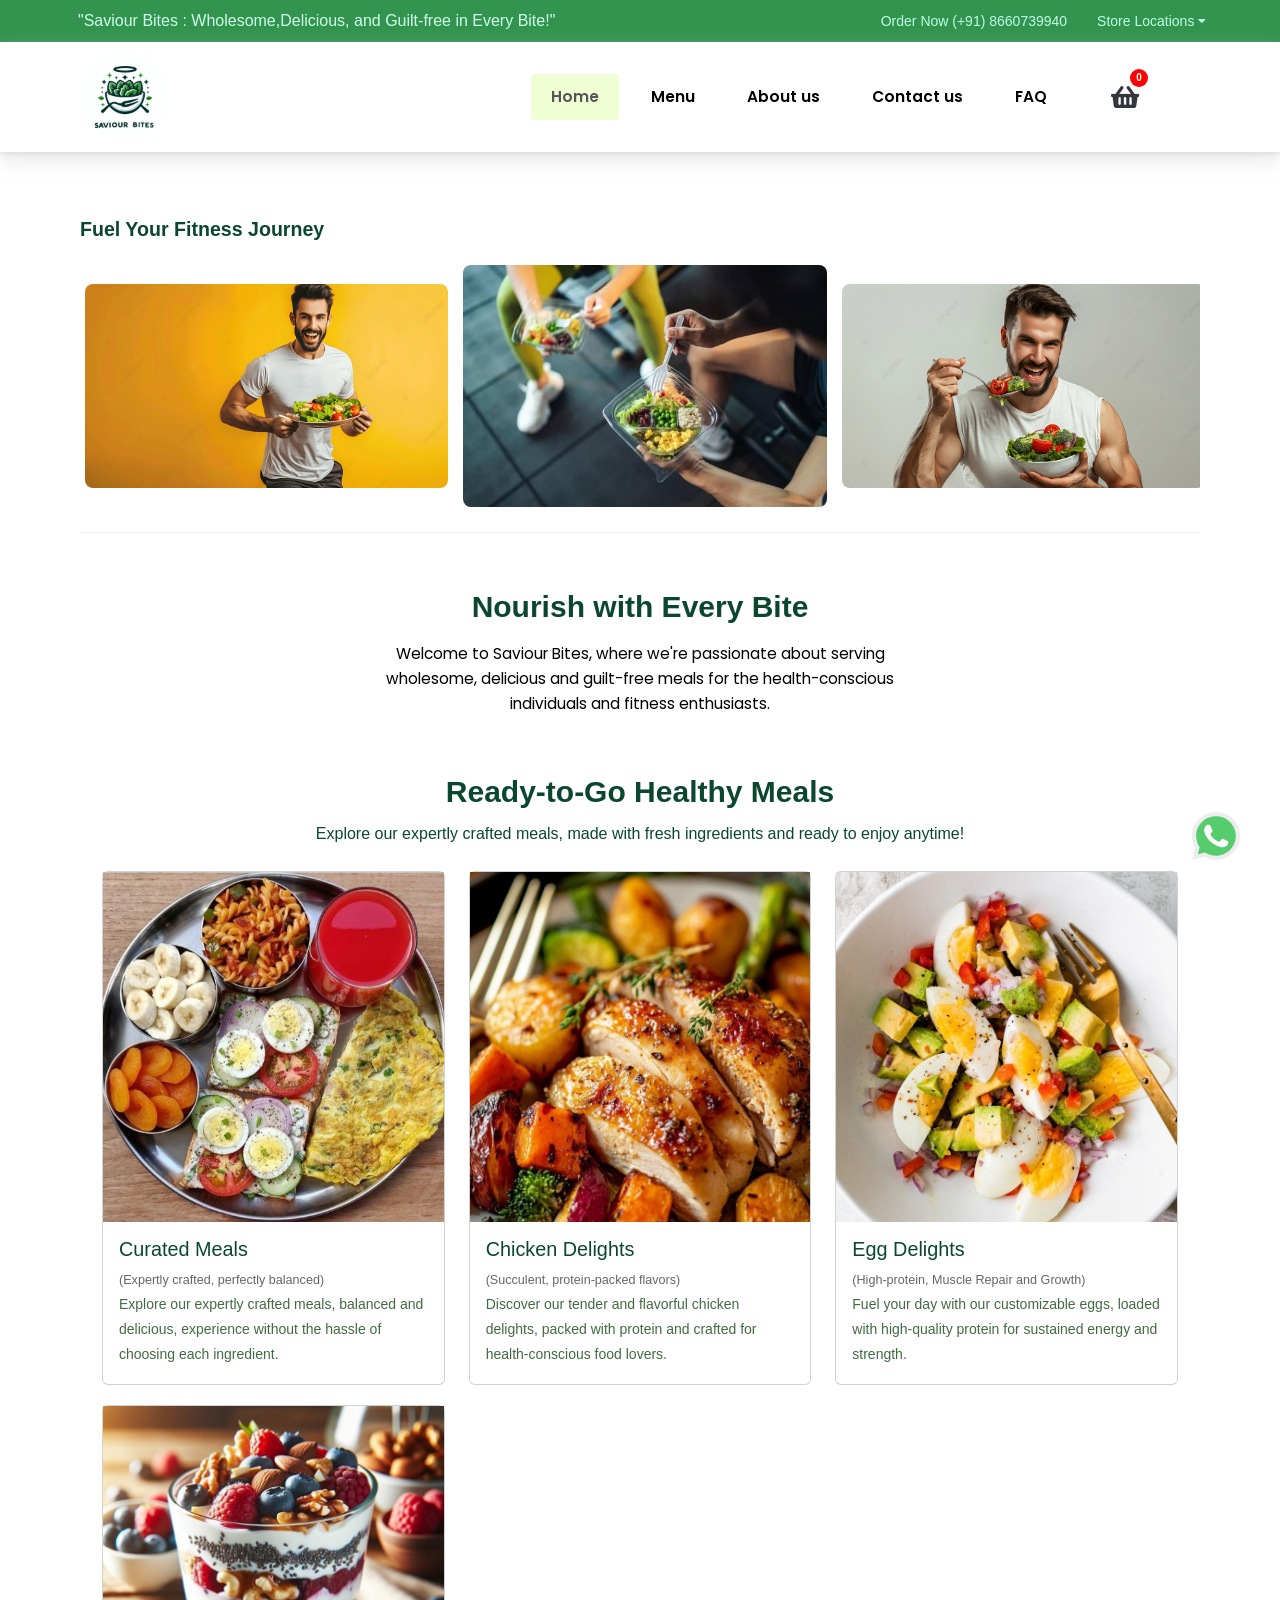
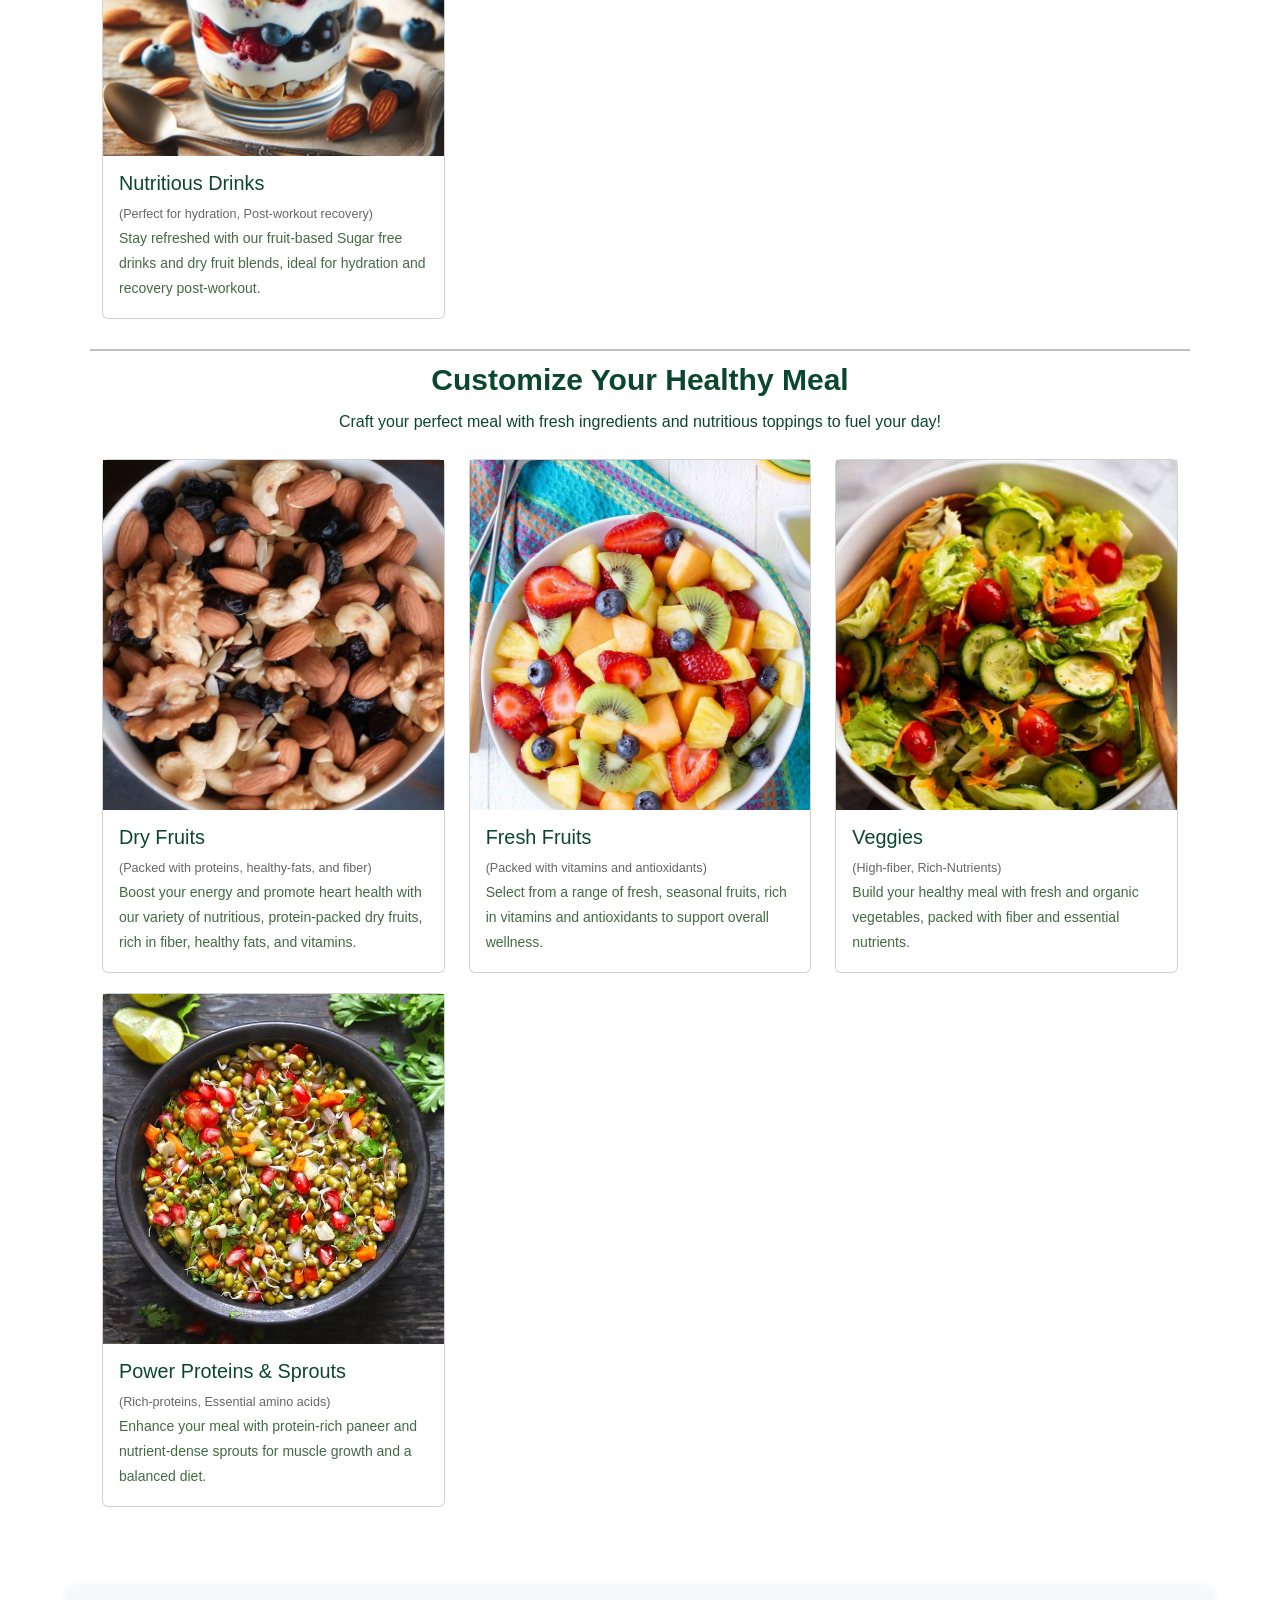
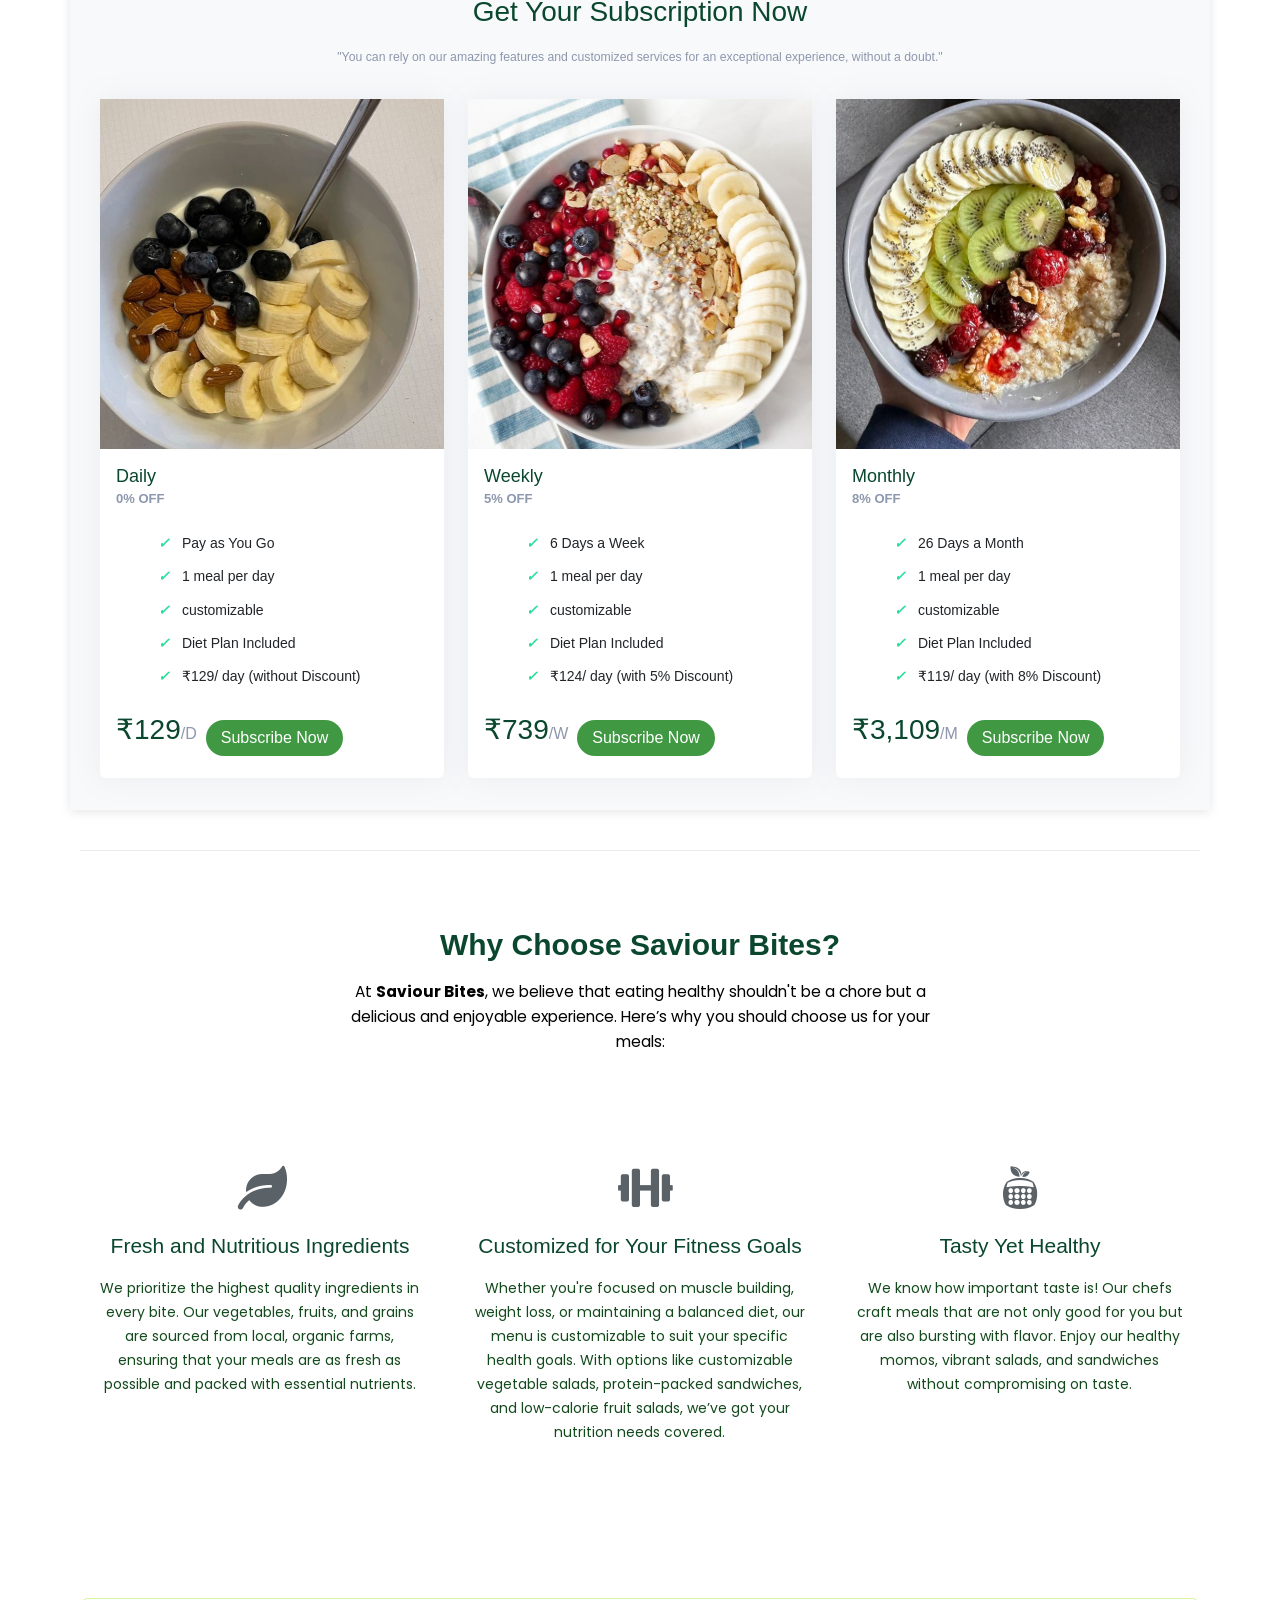
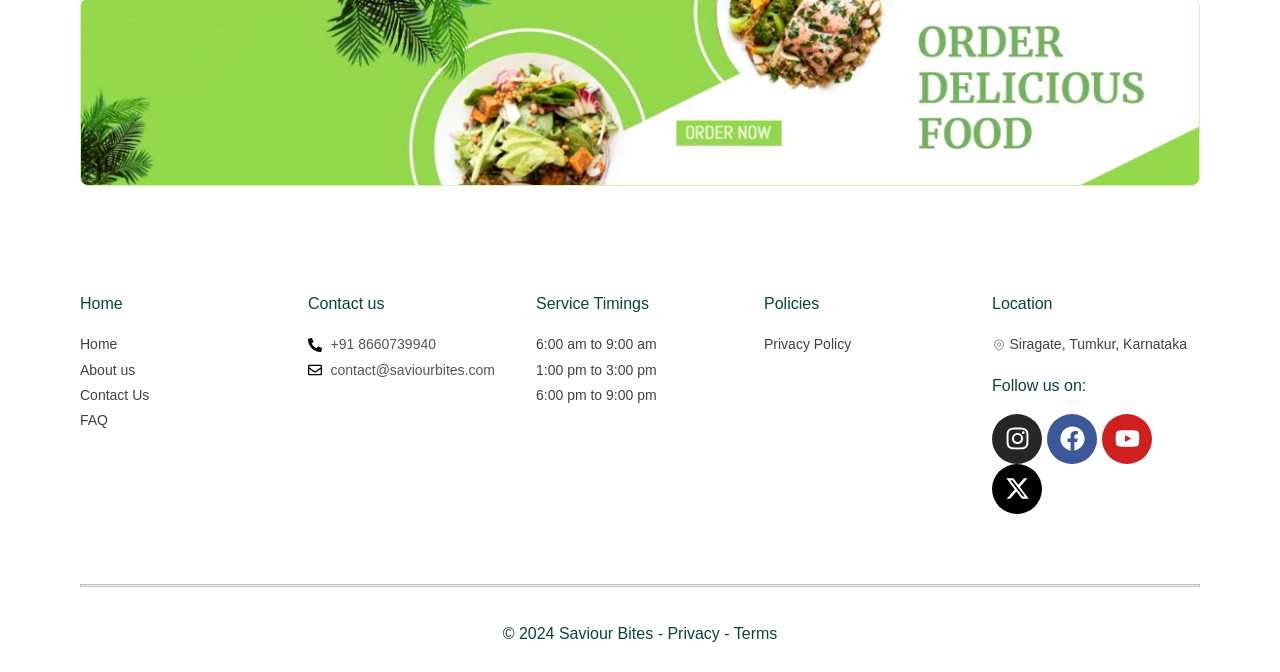
==== commit fb373178: "Update index.html" ====
--- a/index.html
+++ b/index.html
@@ -479,7 +479,7 @@
                                         </div>
                                         <div class="elementor-element elementor-element-c3faf10 elementor-widget elementor-widget-text-editor" data-id="c3faf10" data-element_type="widget" data-widget_type="text-editor.default">
                                             <div class="elementor-widget-container">
-                                                <p>Welcome to Saviour Bites, where we're passionate about serving wholesome, delicious and guilt-free meals for the health-conscious. At Saviour Bites, we believe that eating healthy should be simple, tasty and satisfying to everyone. We're here to make healthy eating easy and enjoyable for all. Join us on our mission to fuel your body and delight your taste buds, one bite at a time!</p>
+                                                <p>Welcome to Saviour Bites, where we're passionate about serving wholesome, delicious and guilt-free meals for the health-conscious individuals and fitness enthusiasts.</p>
                                             </div>
                                         </div>
                                     </div>
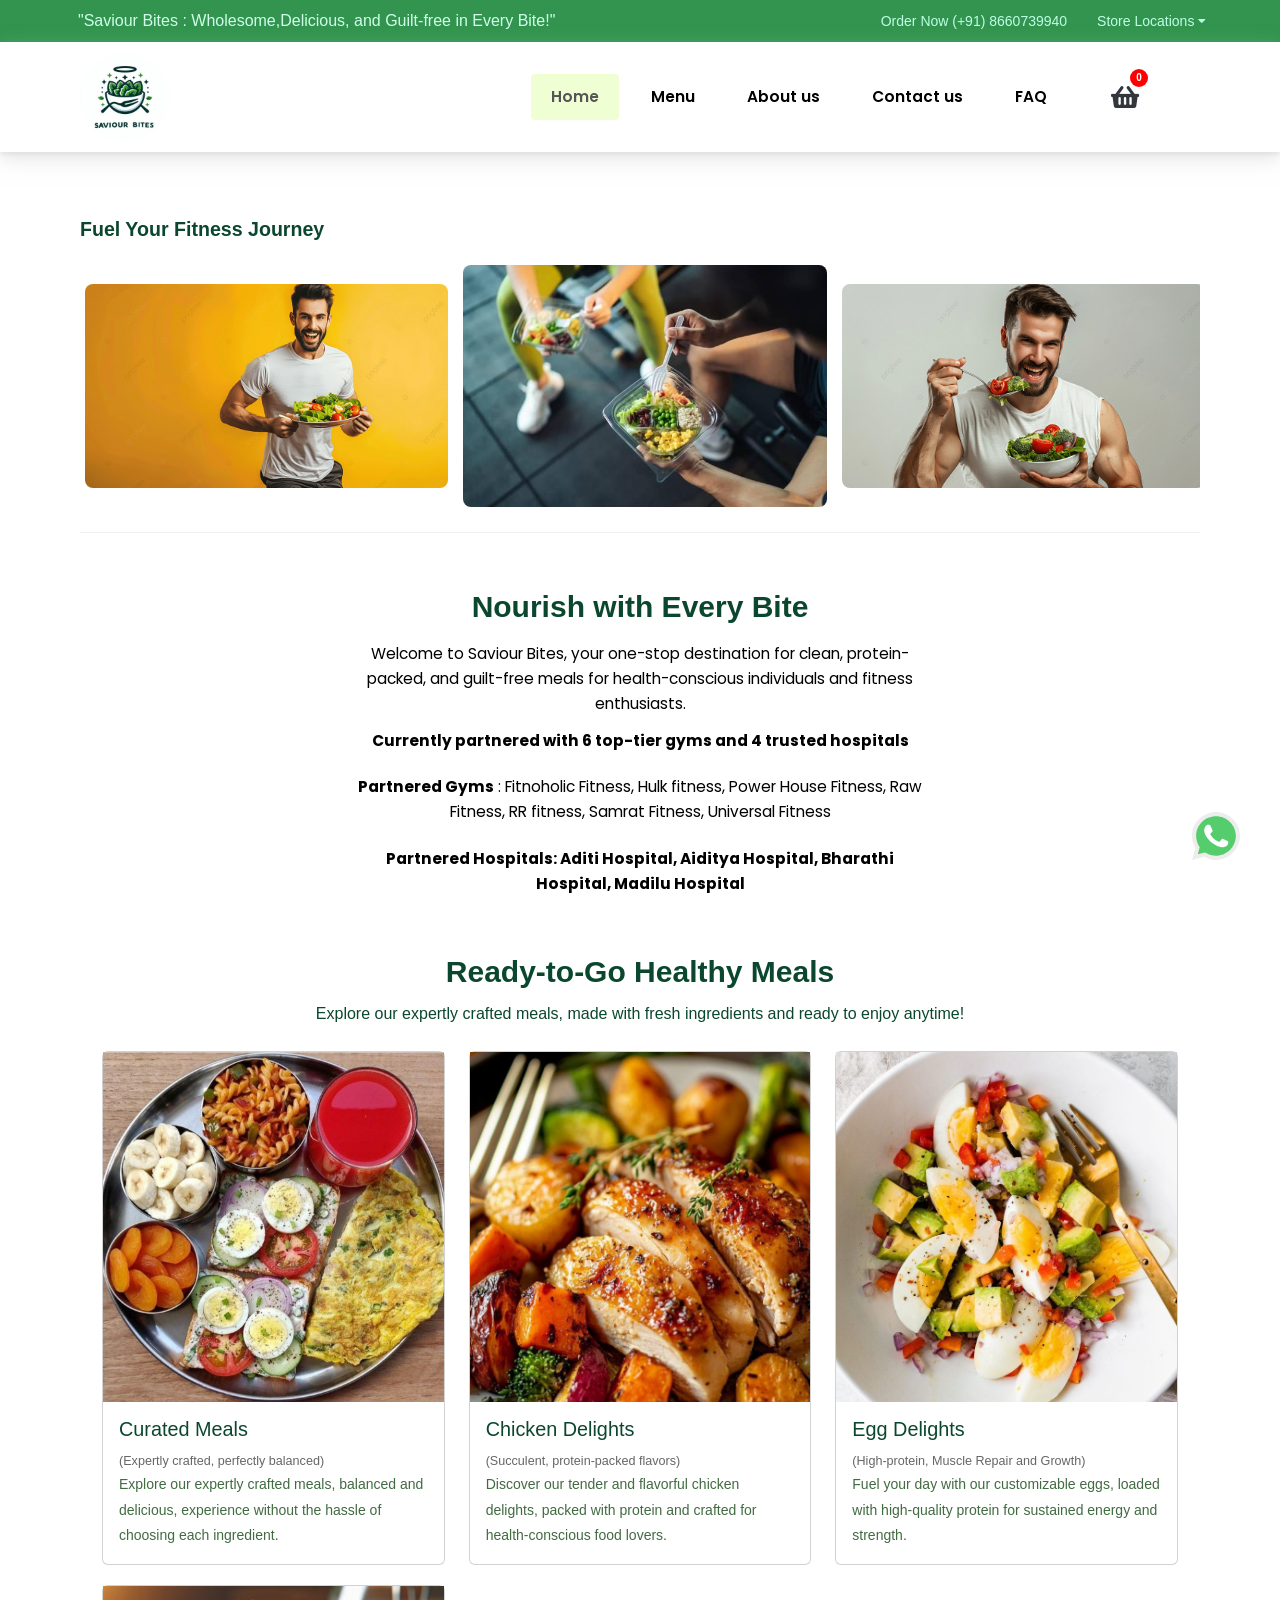
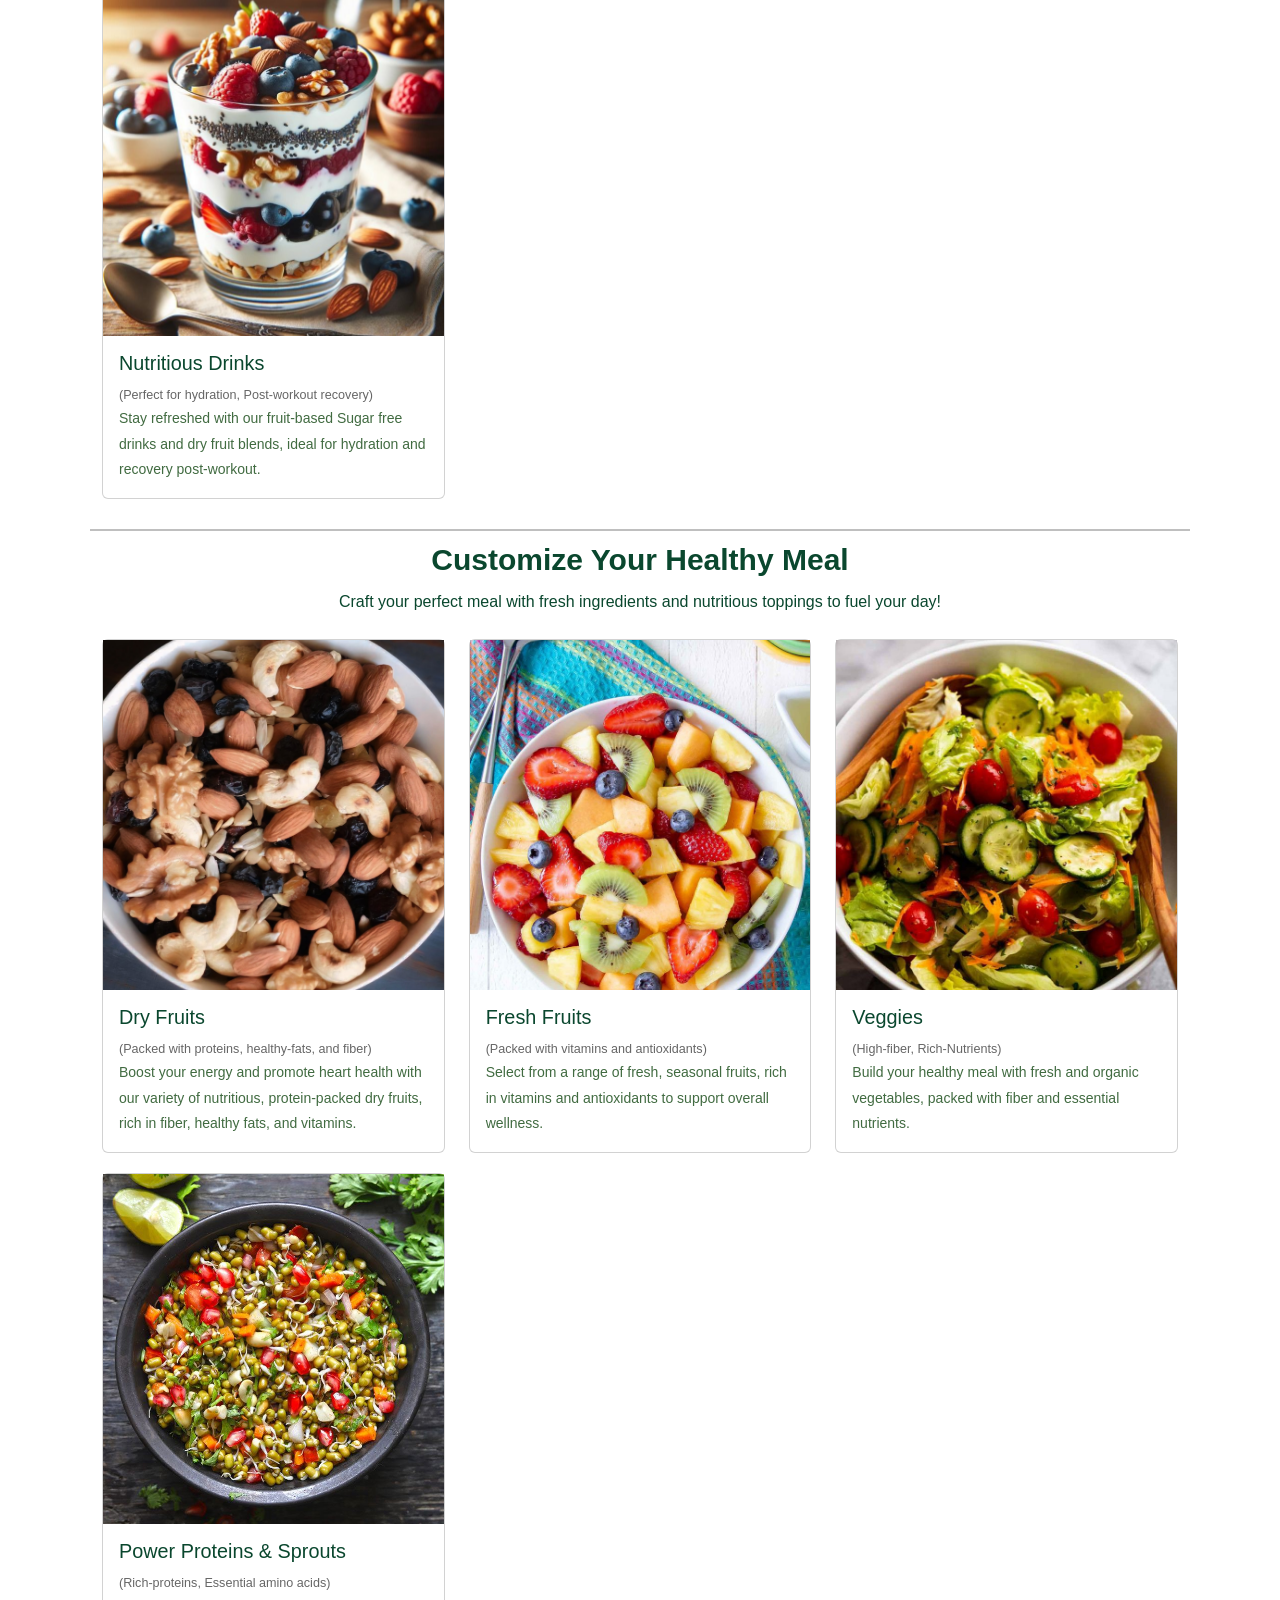
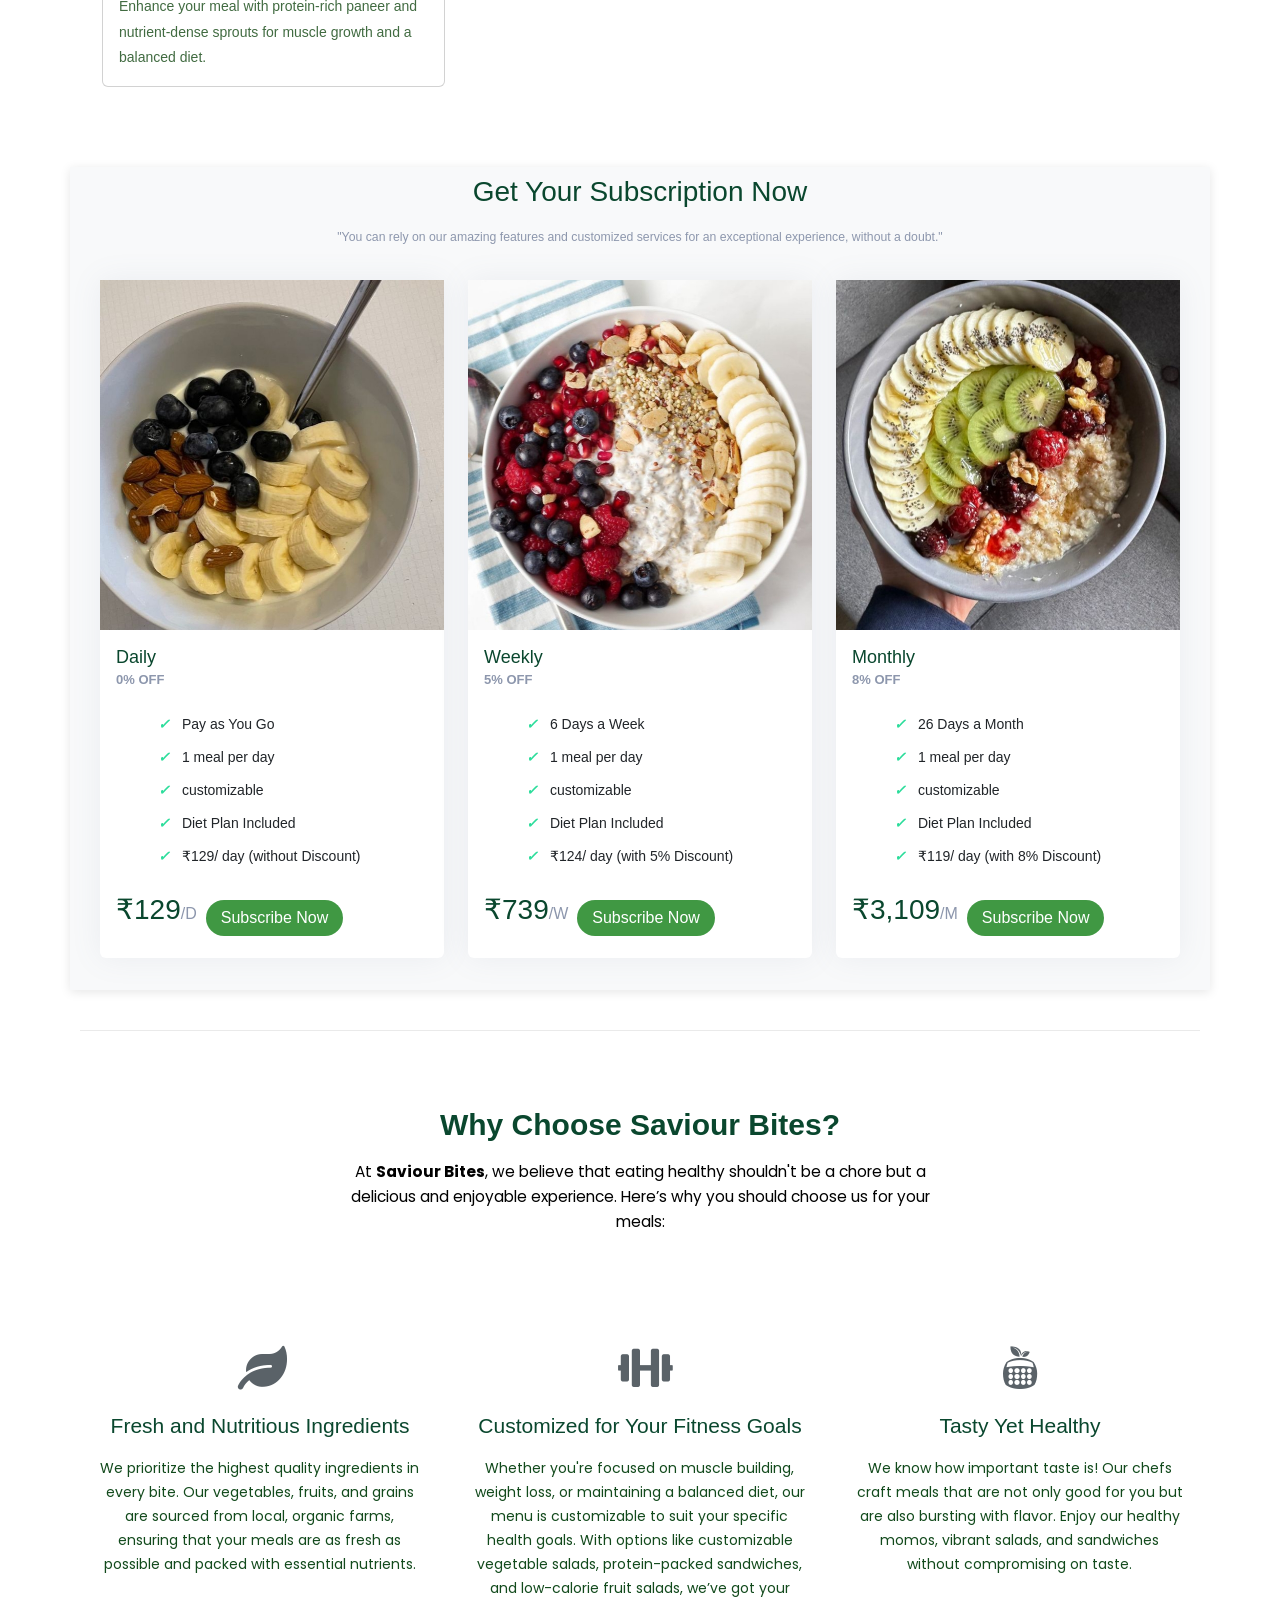
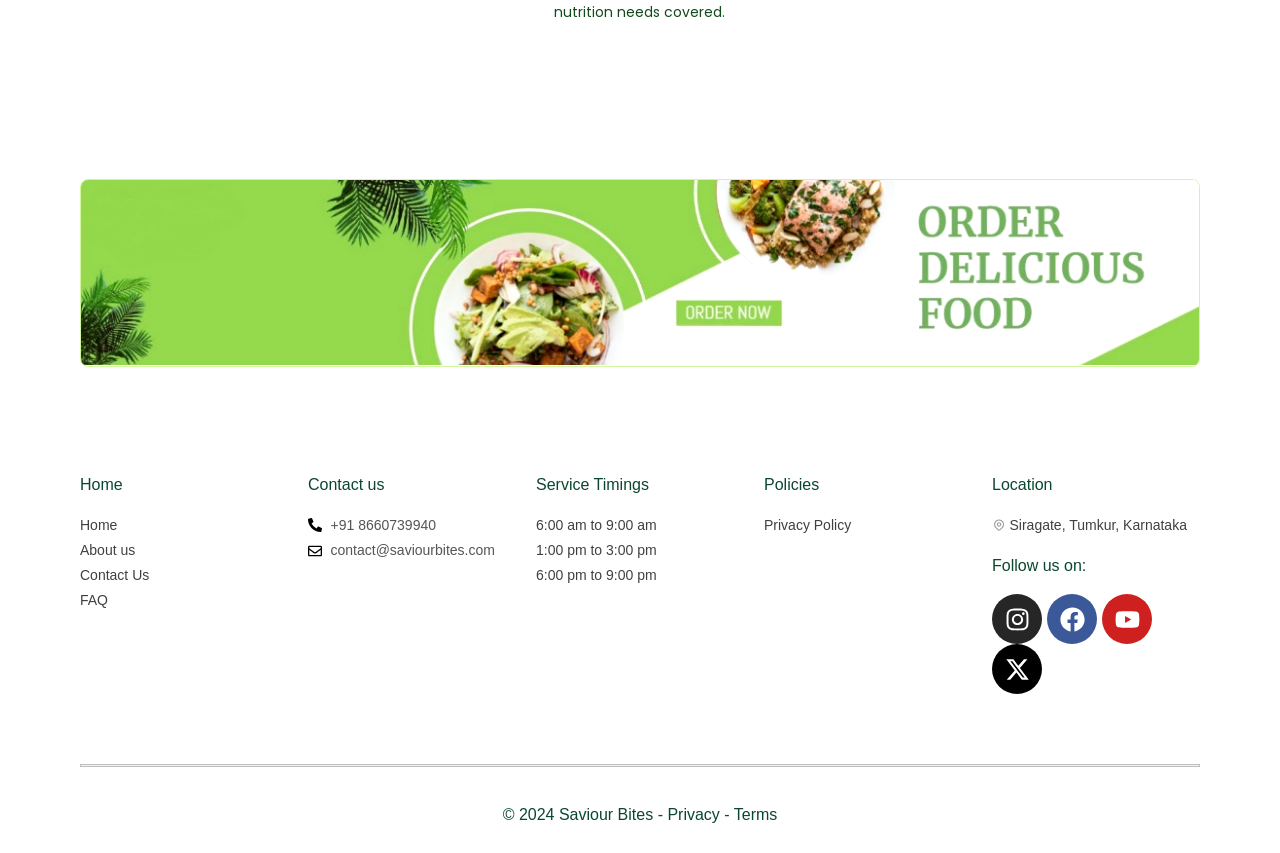
==== commit 0b0f3082: "Update index.html" ====
--- a/index.html
+++ b/index.html
@@ -479,8 +479,14 @@
                                         </div>
                                         <div class="elementor-element elementor-element-c3faf10 elementor-widget elementor-widget-text-editor" data-id="c3faf10" data-element_type="widget" data-widget_type="text-editor.default">
                                             <div class="elementor-widget-container">
-                                                <p>Welcome to Saviour Bites, where we're passionate about serving wholesome, delicious and guilt-free meals for the health-conscious individuals and fitness enthusiasts.</p>
-                                            </div>
+                                                <p>Welcome to Saviour Bites, your one-stop destination for clean, protein-packed, and guilt-free meals for health-conscious individuals and fitness enthusiasts.</p>
+                                            </div>
+                                             <div class="elementor-widget-container">
+                                                 <p><b>Currently partnered with 6 top-tier gyms and 4 trusted hospitals</b> </p>
+                                                 <p><b>Partnered Gyms</b> : Fitnoholic Fitness, Hulk fitness, Power House Fitness, Raw Fitness, RR fitness, Samrat Fitness, Universal Fitness</p>
+                                                 <p><b> Partnered Hospitals: Aditi Hospital, Aiditya Hospital, Bharathi Hospital, Madilu Hospital</b> </p>                     
+                                            </div>
+                                           
                                         </div>
                                     </div>
                                 </div>
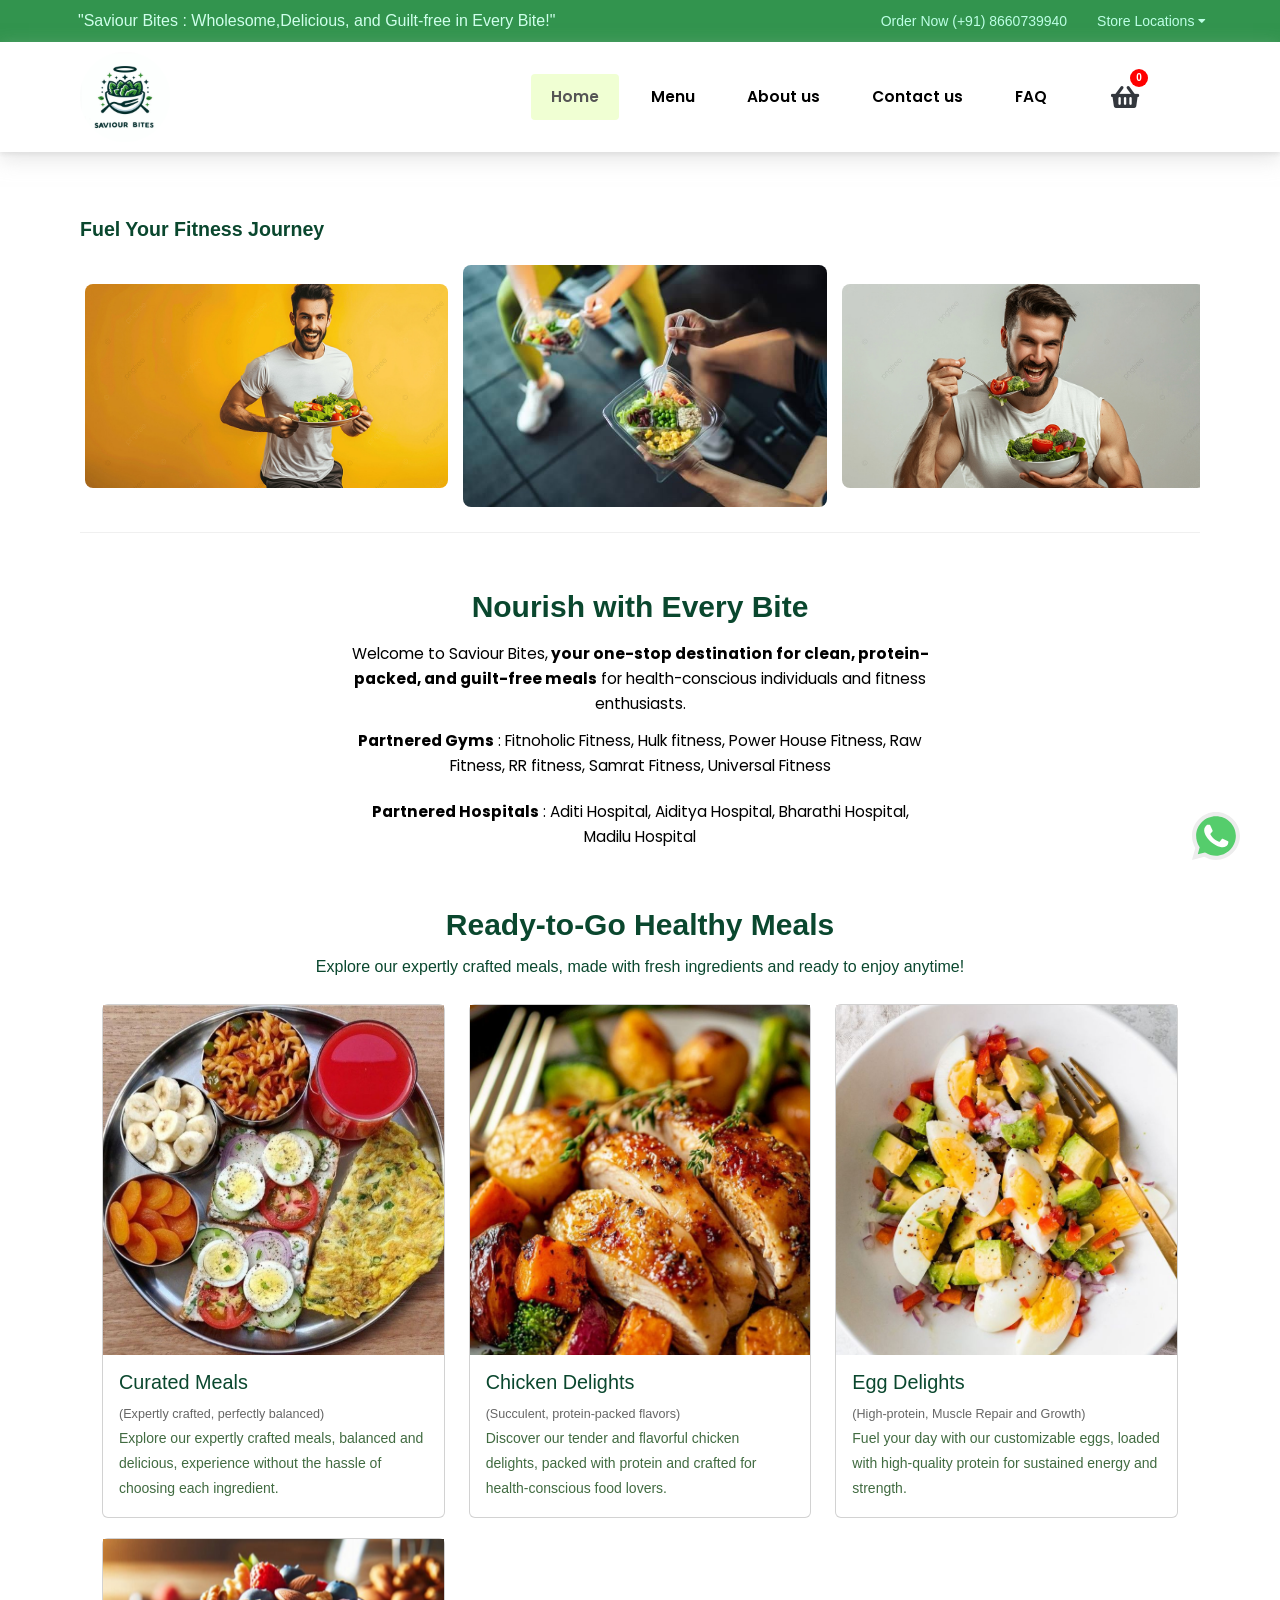
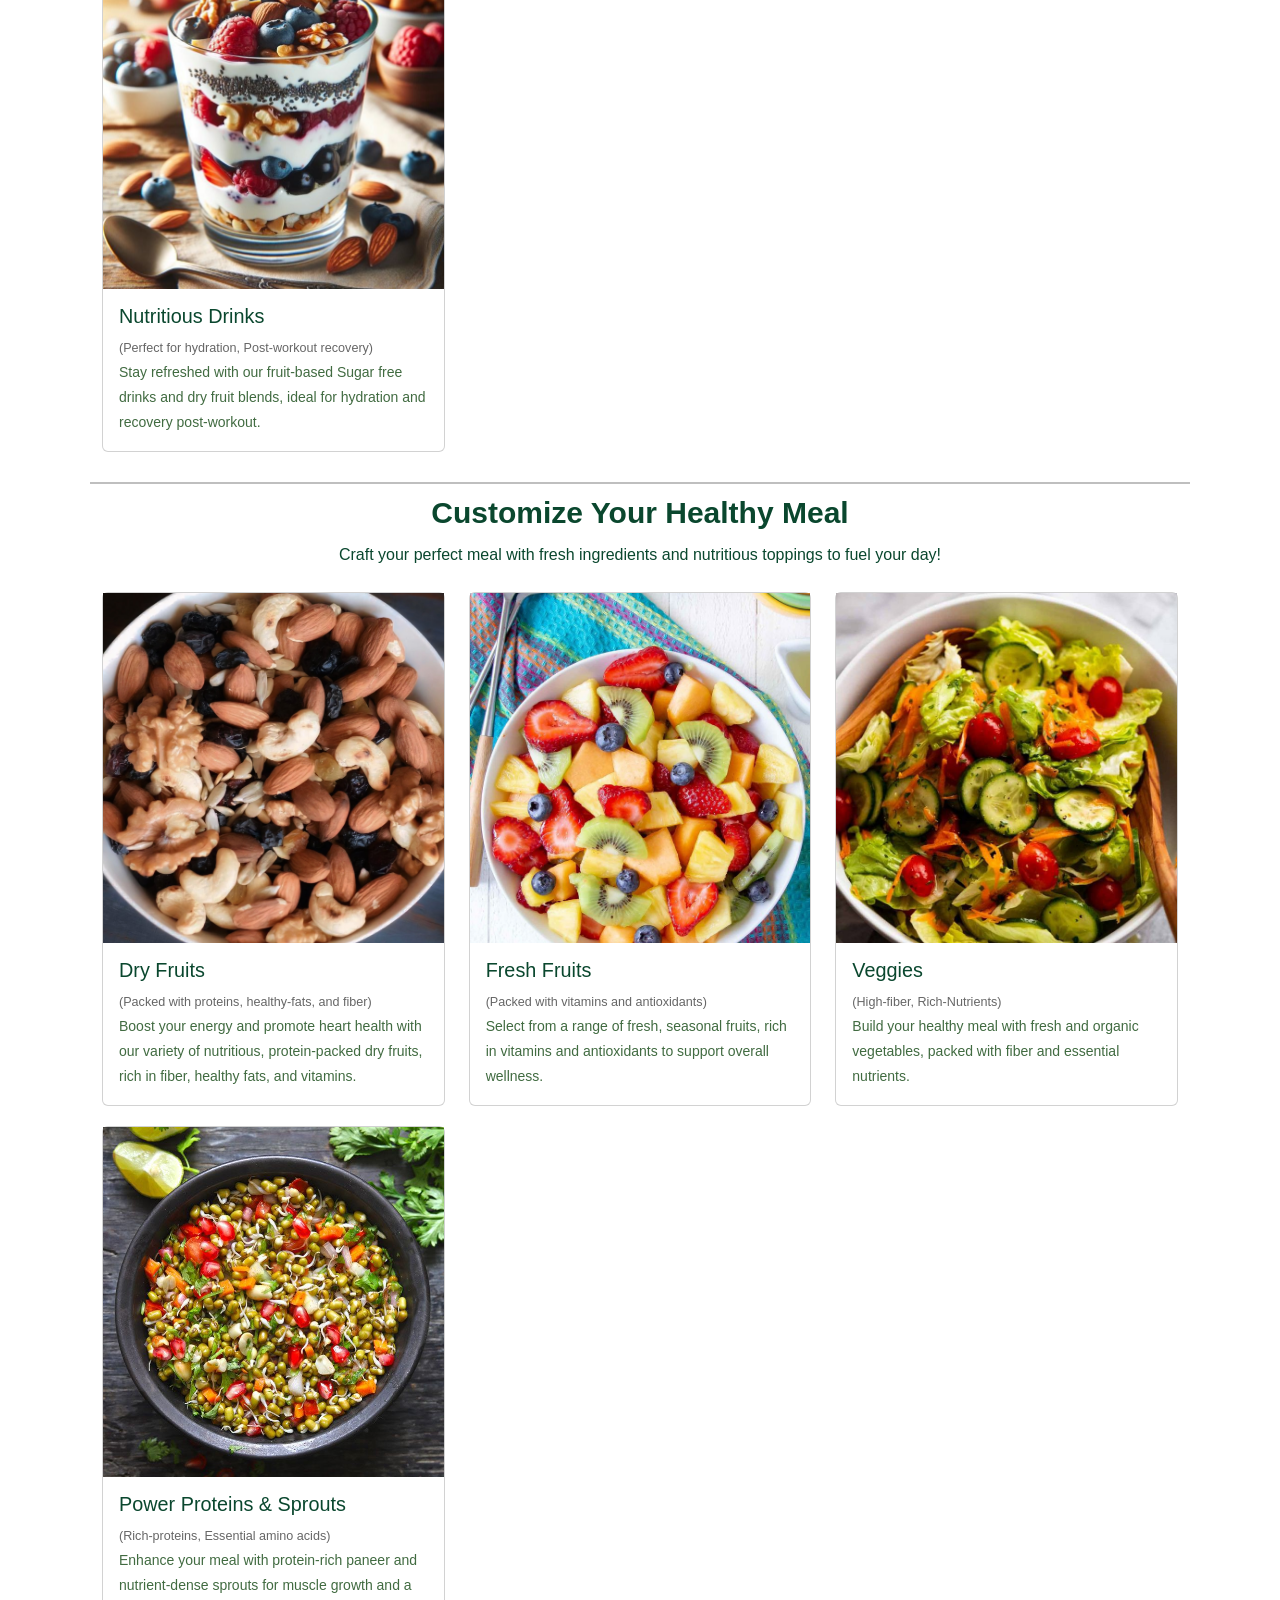
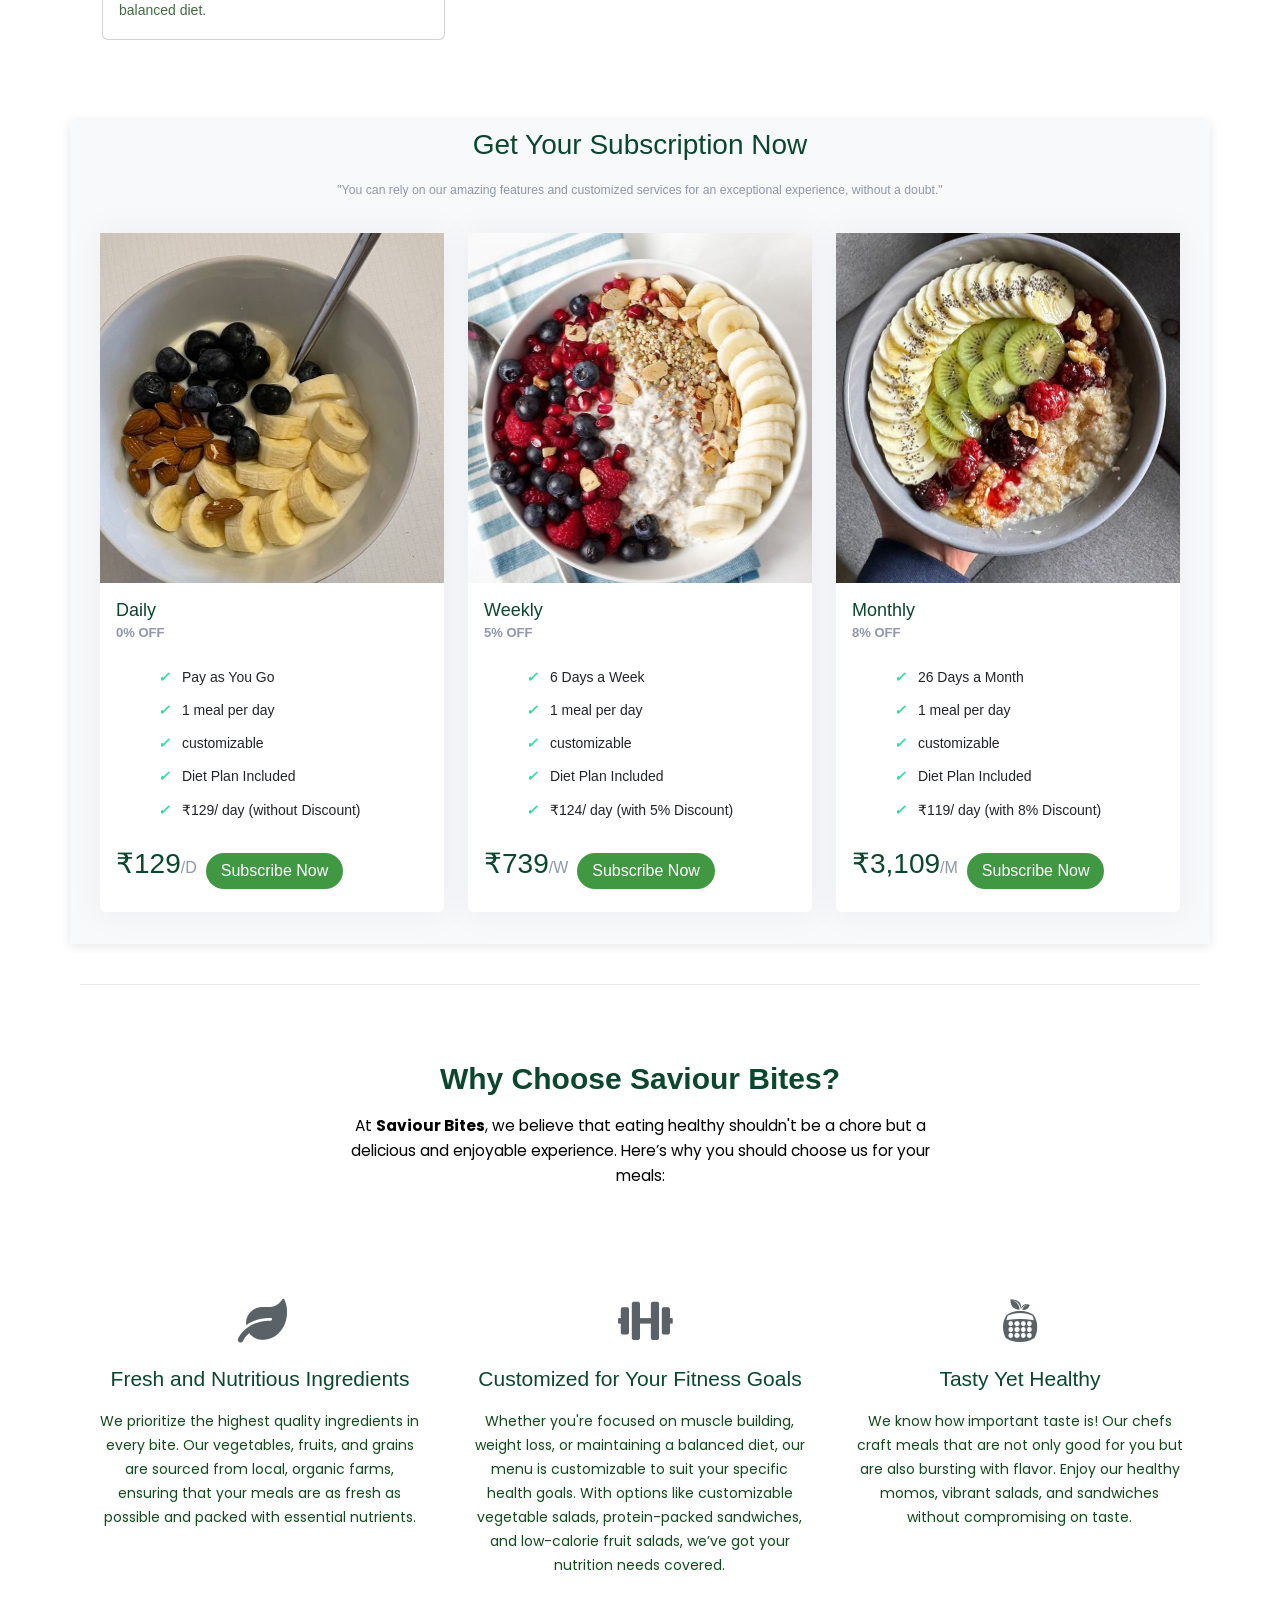
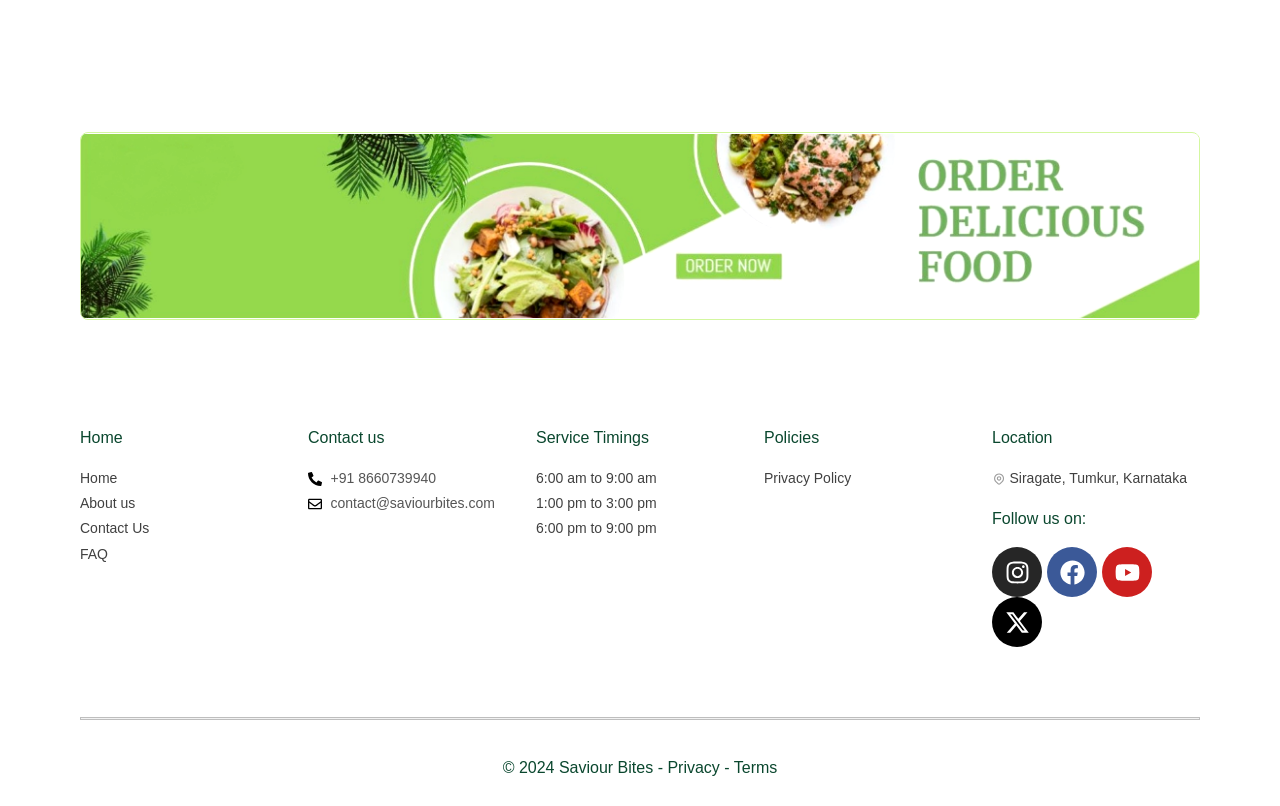
==== commit d47193d1: "Update index.html" ====
--- a/index.html
+++ b/index.html
@@ -479,12 +479,11 @@
                                         </div>
                                         <div class="elementor-element elementor-element-c3faf10 elementor-widget elementor-widget-text-editor" data-id="c3faf10" data-element_type="widget" data-widget_type="text-editor.default">
                                             <div class="elementor-widget-container">
-                                                <p>Welcome to Saviour Bites, your one-stop destination for clean, protein-packed, and guilt-free meals for health-conscious individuals and fitness enthusiasts.</p>
-                                            </div>
-                                             <div class="elementor-widget-container">
-                                                 <p><b>Currently partnered with 6 top-tier gyms and 4 trusted hospitals</b> </p>
-                                                 <p><b>Partnered Gyms</b> : Fitnoholic Fitness, Hulk fitness, Power House Fitness, Raw Fitness, RR fitness, Samrat Fitness, Universal Fitness</p>
-                                                 <p><b> Partnered Hospitals: Aditi Hospital, Aiditya Hospital, Bharathi Hospital, Madilu Hospital</b> </p>                     
+                                                <p>Welcome to Saviour Bites,<b> your one-stop destination for clean, protein-packed, and guilt-free meals</b> for health-conscious individuals and fitness enthusiasts.</p>
+                                            </div>
+                                             <div class="elementor-widget-container">                                           
+                                                <p><b>Partnered Gyms</b> : Fitnoholic Fitness, Hulk fitness, Power House Fitness, Raw Fitness, RR fitness, Samrat Fitness, Universal Fitness</p>
+                                                 <p><b> Partnered Hospitals</b> : Aditi Hospital, Aiditya Hospital, Bharathi Hospital, Madilu Hospital</p>                     
                                             </div>
                                            
                                         </div>
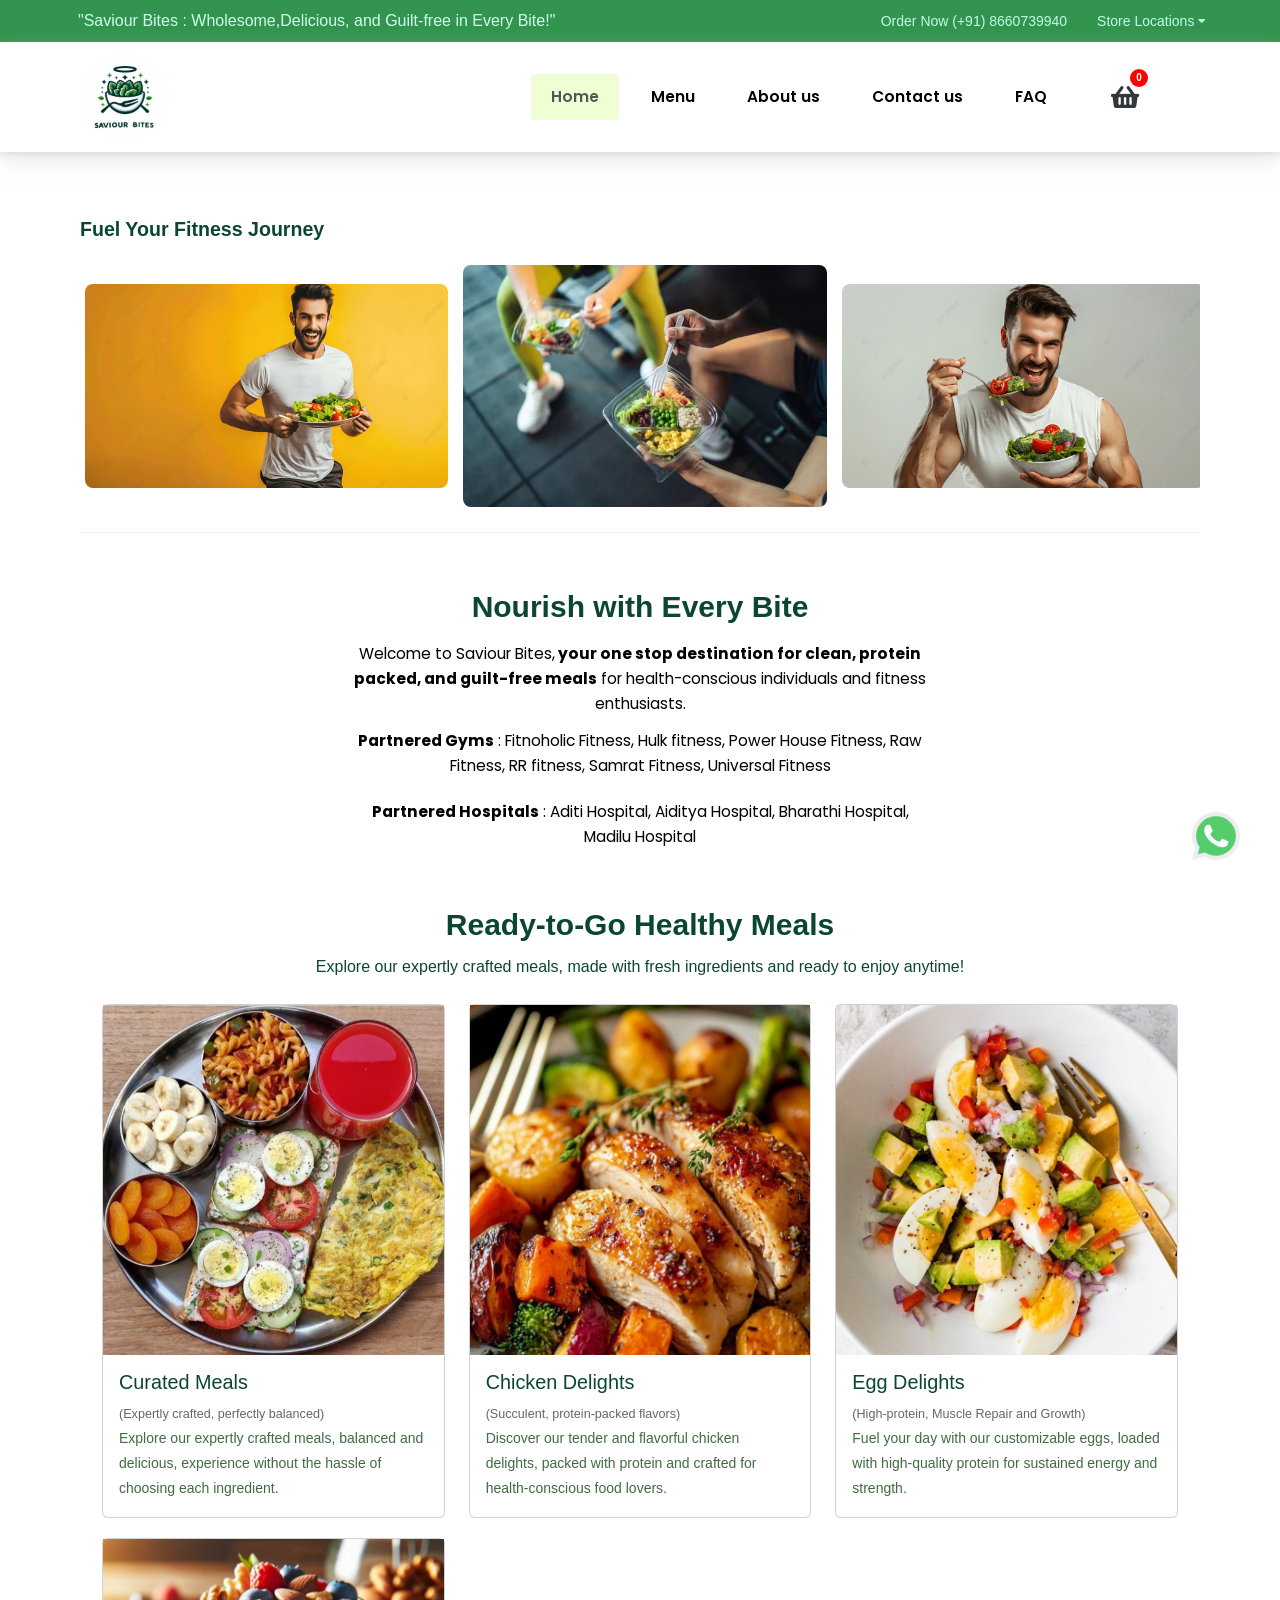
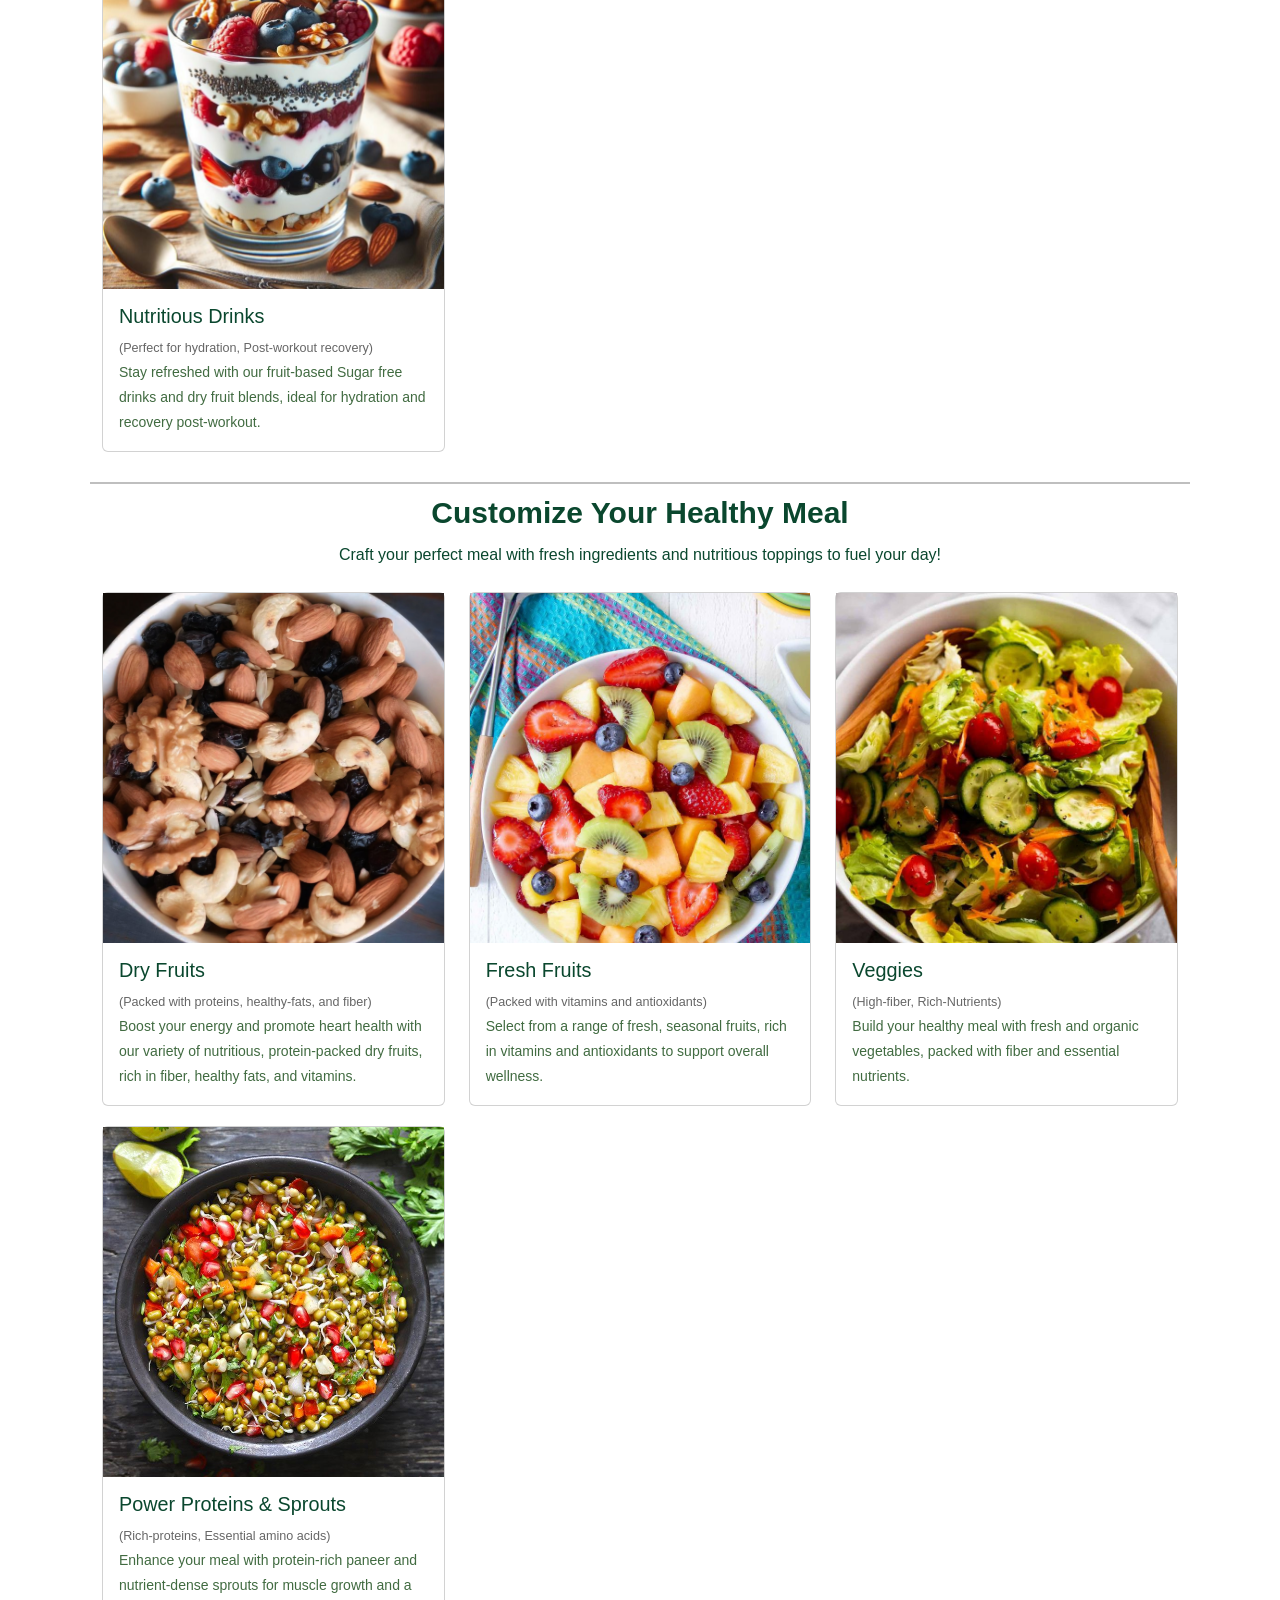
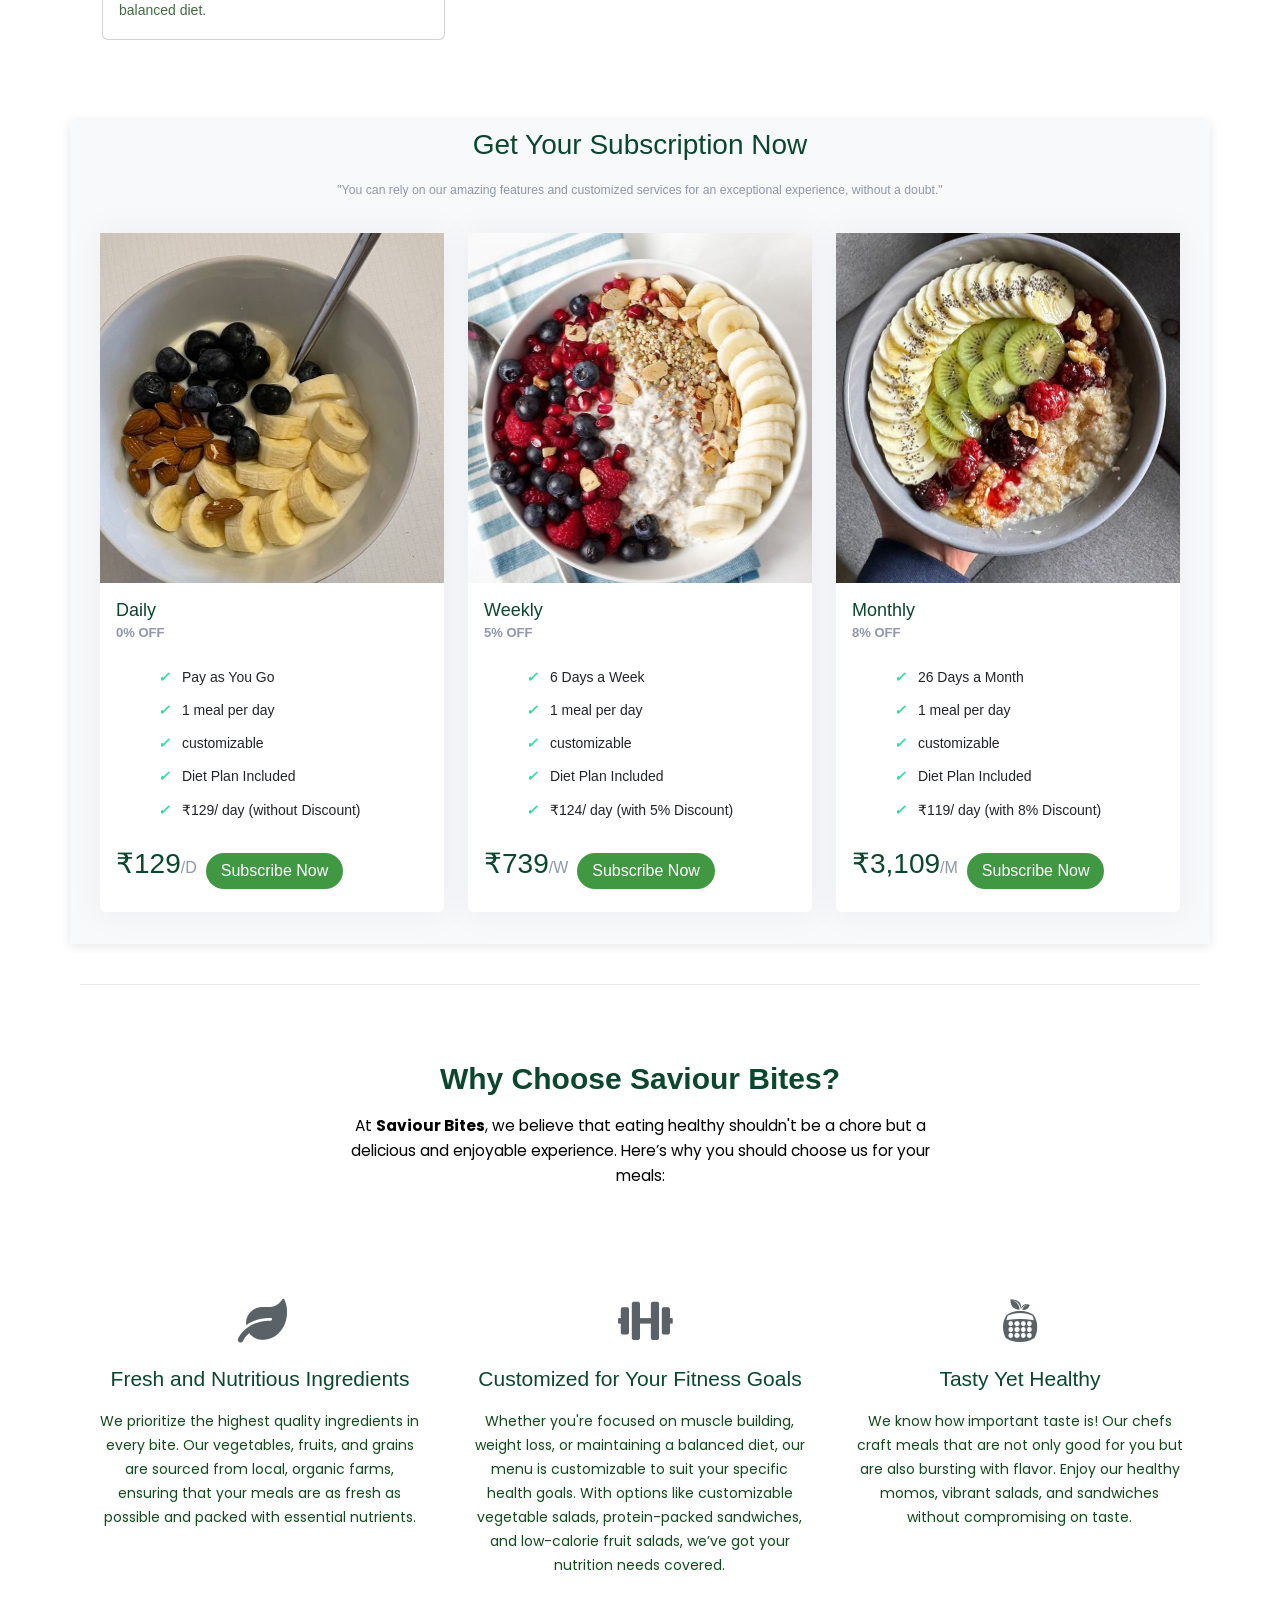
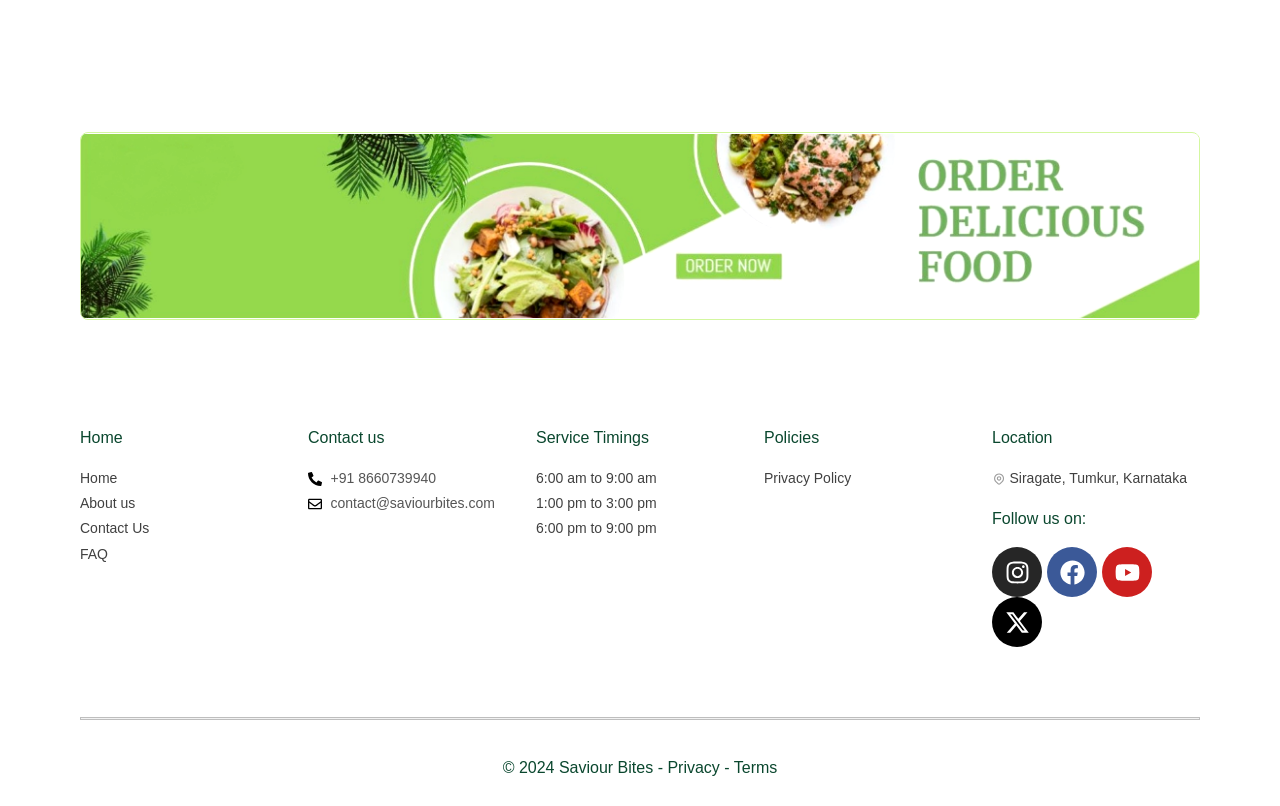
==== commit 6f10fcde: "Update index.html" ====
--- a/index.html
+++ b/index.html
@@ -479,7 +479,7 @@
                                         </div>
                                         <div class="elementor-element elementor-element-c3faf10 elementor-widget elementor-widget-text-editor" data-id="c3faf10" data-element_type="widget" data-widget_type="text-editor.default">
                                             <div class="elementor-widget-container">
-                                                <p>Welcome to Saviour Bites,<b> your one-stop destination for clean, protein-packed, and guilt-free meals</b> for health-conscious individuals and fitness enthusiasts.</p>
+                                                <p>Welcome to Saviour Bites,<b> your one stop destination for clean, protein packed, and guilt-free meals</b> for health-conscious individuals and fitness enthusiasts.</p>
                                             </div>
                                              <div class="elementor-widget-container">                                           
                                                 <p><b>Partnered Gyms</b> : Fitnoholic Fitness, Hulk fitness, Power House Fitness, Raw Fitness, RR fitness, Samrat Fitness, Universal Fitness</p>
